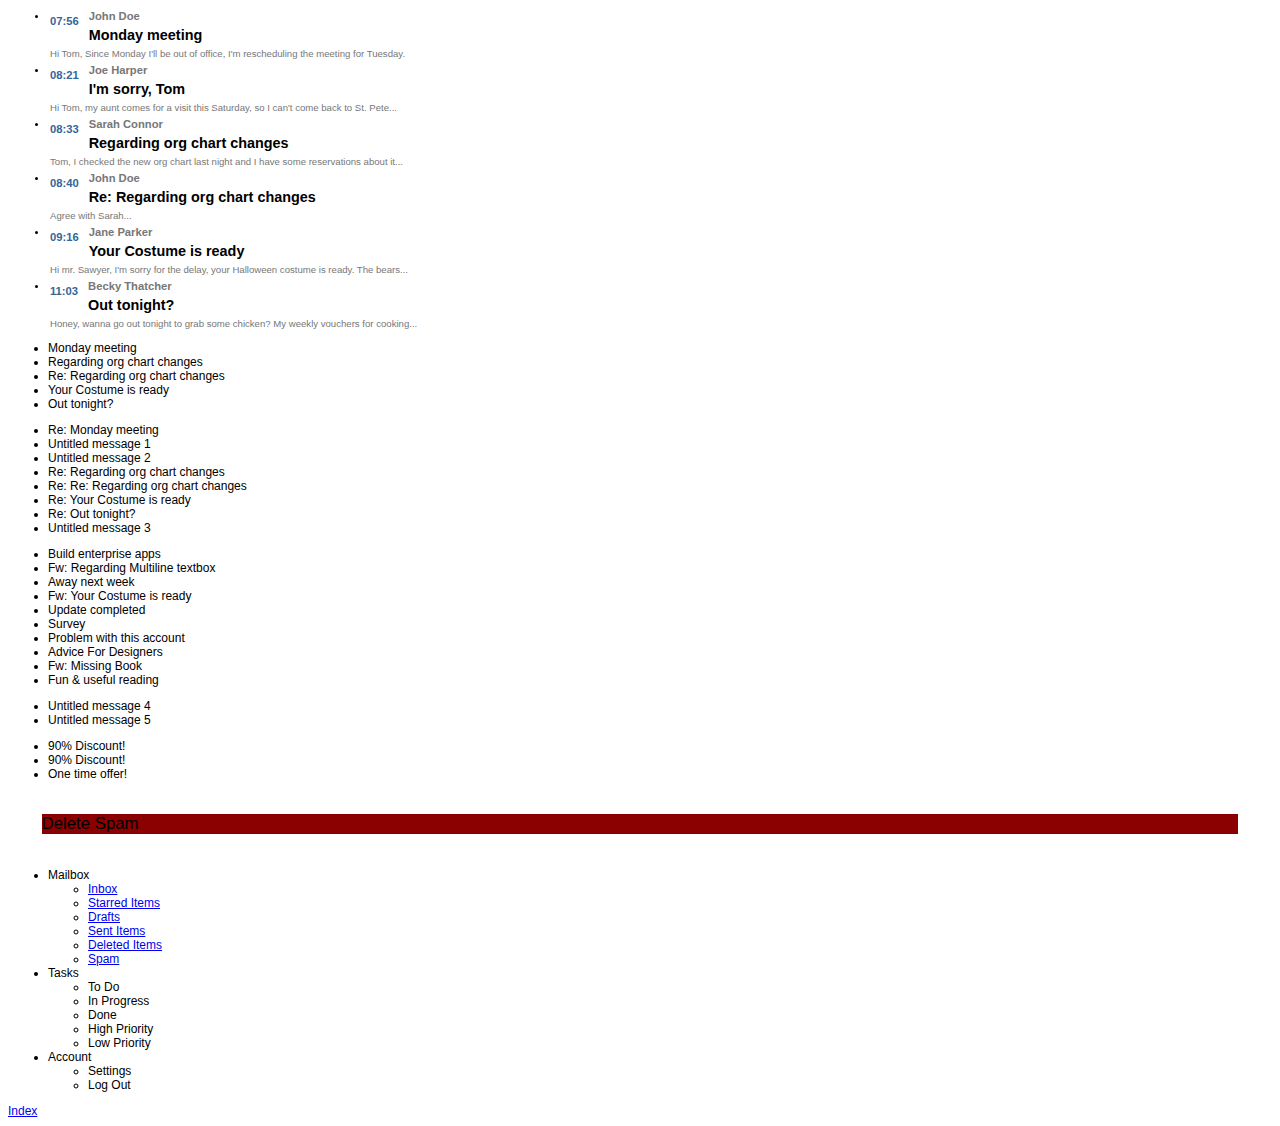
==== index.html @ 03a3d465 "Create index.html" ====
<!DOCTYPE html>
<html>
<head>
    <base href="http://demos.telerik.com/kendo-ui/drawer/index">
    <style>html { font-size: 12px; font-family: Arial, Helvetica, sans-serif; }</style>
    <title></title>
    <link href="http://cdn.kendostatic.com/2014.1.528/styles/kendo.common.min.css" rel="stylesheet" />
    <link href="http://cdn.kendostatic.com/2014.1.528/styles/kendo.default.min.css" rel="stylesheet" />
    <link href="http://cdn.kendostatic.com/2014.1.528/styles/kendo.dataviz.min.css" rel="stylesheet" />
    <link href="http://cdn.kendostatic.com/2014.1.528/styles/kendo.dataviz.default.min.css" rel="stylesheet" />
    <link href="http://cdn.kendostatic.com/2014.1.528/styles/kendo.mobile.all.min.css" rel="stylesheet" />
    <script src="http://cdn.kendostatic.com/2014.1.528/js/jquery.min.js"></script>
    <script src="http://cdn.kendostatic.com/2014.1.528/js/kendo.all.min.js"></script>
</head>
<body>
    <div data-role="view" id="drawer-home" data-layout="drawer-layout" data-title="Inbox">
    <ul data-role="listview" class="inboxList">
        <li>
            <h3 class="time">07:56</h3><h3>John Doe</h3>
            <h2>Monday meeting</h2>
            <p>Hi Tom, Since Monday I'll be out of office, I'm rescheduling the meeting for Tuesday.</p>
        </li>
        <li>
            <h3 class="time">08:21</h3><h3>Joe Harper</h3>
            <h2>I'm sorry, Tom</h2>
            <p>Hi Tom, my aunt comes for a visit this Saturday, so I can't come back to St. Pete...</p>
        </li>
        <li>
            <h3 class="time">08:33</h3><h3>Sarah Connor</h3>
            <h2>Regarding org chart changes</h2>
            <p>Tom, I checked the new org chart last night and I have some reservations about it...</p>
        </li>
        <li>
            <h3 class="time">08:40</h3><h3>John Doe</h3>
            <h2>Re: Regarding org chart changes</h2>
            <p>Agree with Sarah...</p>
        </li>
        <li>
            <h3 class="time">09:16</h3><h3>Jane Parker</h3>
            <h2>Your Costume is ready</h2>
            <p>Hi mr. Sawyer, I'm sorry for the delay, your Halloween costume is ready. The bears...</p>
        </li>
        <li>
            <h3 class="time">11:03</h3><h3>Becky Thatcher</h3>
            <h2>Out tonight?</h2>
            <p>Honey, wanna go out tonight to grab some chicken? My weekly vouchers for cooking...</p>
        </li>
    </ul>
</div>

<div data-role="view" id="drawer-starred" data-layout="drawer-layout" data-title="Starred Items">
    <ul data-role="listview">
        <li data-icon="star">Monday meeting</li>
        <li data-icon="star">Regarding org chart changes</li>
        <li data-icon="star">Re: Regarding org chart changes</li>
        <li data-icon="star">Your Costume is ready</li>
        <li data-icon="star">Out tonight?</li>
    </ul>
</div>

<div data-role="view" id="drawer-drafts" data-layout="drawer-layout" data-title="Drafts">
    <ul data-role="listview">
        <li data-icon="compose">Re: Monday meeting</li>
        <li data-icon="compose">Untitled message 1</li>
        <li data-icon="compose">Untitled message 2</li>
        <li data-icon="compose">Re: Regarding org chart changes</li>
        <li data-icon="compose">Re: Re: Regarding org chart changes</li>
        <li data-icon="compose">Re: Your Costume is ready</li>
        <li data-icon="compose">Re: Out tonight?</li>
        <li data-icon="compose">Untitled message 3</li>
    </ul>
</div>

<div data-role="view" id="drawer-sent" data-layout="drawer-layout" data-title="Sent Items">
    <ul data-role="listview">
        <li>Build enterprise apps</li>
        <li>Fw: Regarding Multiline textbox</li>
        <li>Away next week</li>
        <li>Fw: Your Costume is ready</li>
        <li>Update completed</li>
        <li>Survey</li>
        <li>Problem with this account</li>
        <li>Advice For Designers</li>
        <li>Fw: Missing Book</li>
        <li>Fun & useful reading</li>
    </ul>
</div>

<div data-role="view" id="drawer-deleted" data-layout="drawer-layout" data-title="Deleted Items">
    <ul data-role="listview">
        <li data-icon="trash">Untitled message 4</li>
        <li data-icon="trash">Untitled message 5</li>
    </ul>
</div>

<div data-role="view" id="drawer-spam" data-layout="drawer-layout" data-title="Spam">
    <ul data-role="listview">
        <li>90% Discount!</li>
        <li>90% Discount!</li>
        <li>One time offer!</li>
    </ul>
    <a data-role="button" style="background-color: darkred; display: block; margin: 2em; font-size: 1.4em;">Delete Spam</a>
</div>

<div data-role="drawer" id="my-drawer" style="width: 270px" data-views="['drawer-home', 'drawer-starred', 'drawer-deleted', 'drawer-spam', 'drawer-drafts', 'drawer-sent', '/kendo-ui/mobile/m/drawer/index.html']">
    <ul data-role="listview" data-type="group">
        <li>Mailbox
            <ul>
                <li data-icon="inbox"><a href="#drawer-home" data-transition="none">Inbox</a></li>
                <li data-icon="star"><a href="#drawer-starred" data-transition="none">Starred Items</a></li>
                <li data-icon="compose"><a href="#drawer-drafts" data-transition="none">Drafts</a></li>
                <li data-icon="sent"><a href="#drawer-sent" data-transition="none">Sent Items</a></li>
                <li data-icon="trash"><a href="#drawer-deleted" data-transition="none">Deleted Items</a></li>
                <li data-icon="spam"><a href="#drawer-spam" data-transition="none">Spam</a></li>
            </ul>
        </li>
        <li>Tasks
            <ul>
                <li>To Do</li>
                <li>In Progress</li>
                <li>Done</li>
                <li>High Priority</li>
                <li>Low Priority</li>
            </ul>
        </li>
        <li>Account
            <ul>
                <li data-icon="settings">Settings</li>
                <li data-icon="off">Log Out</li>
            </ul>
        </li>
    </ul>
</div>

<div data-role="layout" data-id="drawer-layout">
    <header data-role="header">
        <div data-role="navbar">
            <a data-role="button" data-rel="drawer" href="#my-drawer" data-icon="drawer-button" data-align="left"></a>
            <span data-role="view-title"></span>
            <a data-align="right" data-role="button" class="nav-button" href="#/">Index</a>
        </div>
    </header>
</div>

<script>
    // reset global drawer instance, for demo purposes
    kendo.mobile.ui.Drawer.current = null;
</script>

<style>
    .km-ios #my-drawer .km-content, .km-android #my-drawer .km-content, .km-blackberry #my-drawer .km-content,
    .km-ios #my-drawer .km-list > li, .km-android #my-drawer .km-list > li, .km-blackberry #my-drawer .km-list > li,
    .km-ios #my-drawer .km-listview-link > .km-icon, .km-android #my-drawer .km-listview-link > .km-icon, .km-blackberry #my-drawer .km-listview-link > .km-icon,
    .km-ios #my-drawer .km-list li > .km-icon, .km-android #my-drawer .km-list li > .km-icon, .km-blackberry #my-drawer .km-list li > .km-icon
    {
        background-color: #4e4e4e;
        color: #fff;
    }

    .km-ios #my-drawer .km-group-title,
    .km-blackberry #my-drawer .km-group-title
    {
        background-color: #6e6e6e;
        color: #fff;
    }

    .km-drawer-button:before, .km-drawer-button:after  { content: "\E077"; }
    .km-inbox:before, .km-inbox:after { content: "\E0B0"; }
    .km-sent:before, .km-sent:after { content: "\E0C6"; }
    .km-trash:before, .km-trash:after { content: "\E0C3"; }
    .km-spam:before, .km-spam:after { content: "\E0C5"; }
    .km-star:before, .km-star:after { content: "\E0D7"; }
    .km-settings:before, .km-settings:after { content: "\E0DA"; }
    .km-off:before, .km-off:after { content: "\E0B9"; }

    .inboxList
    {
        font-size: .8em;
    }

    .inboxList p,
    .inboxList h2,
    .inboxList h3
    {
        margin: 5px 2px;
    }

    .inboxList p,
    .inboxList h3
    {
        color: #777;
    }

    .inboxList h3.time
    {
        color: #369;
        float: left;
        margin-right: 10px;
    }
</style>


<script>
    var app = new kendo.mobile.Application(document.body);
</script>
</body>
</html>
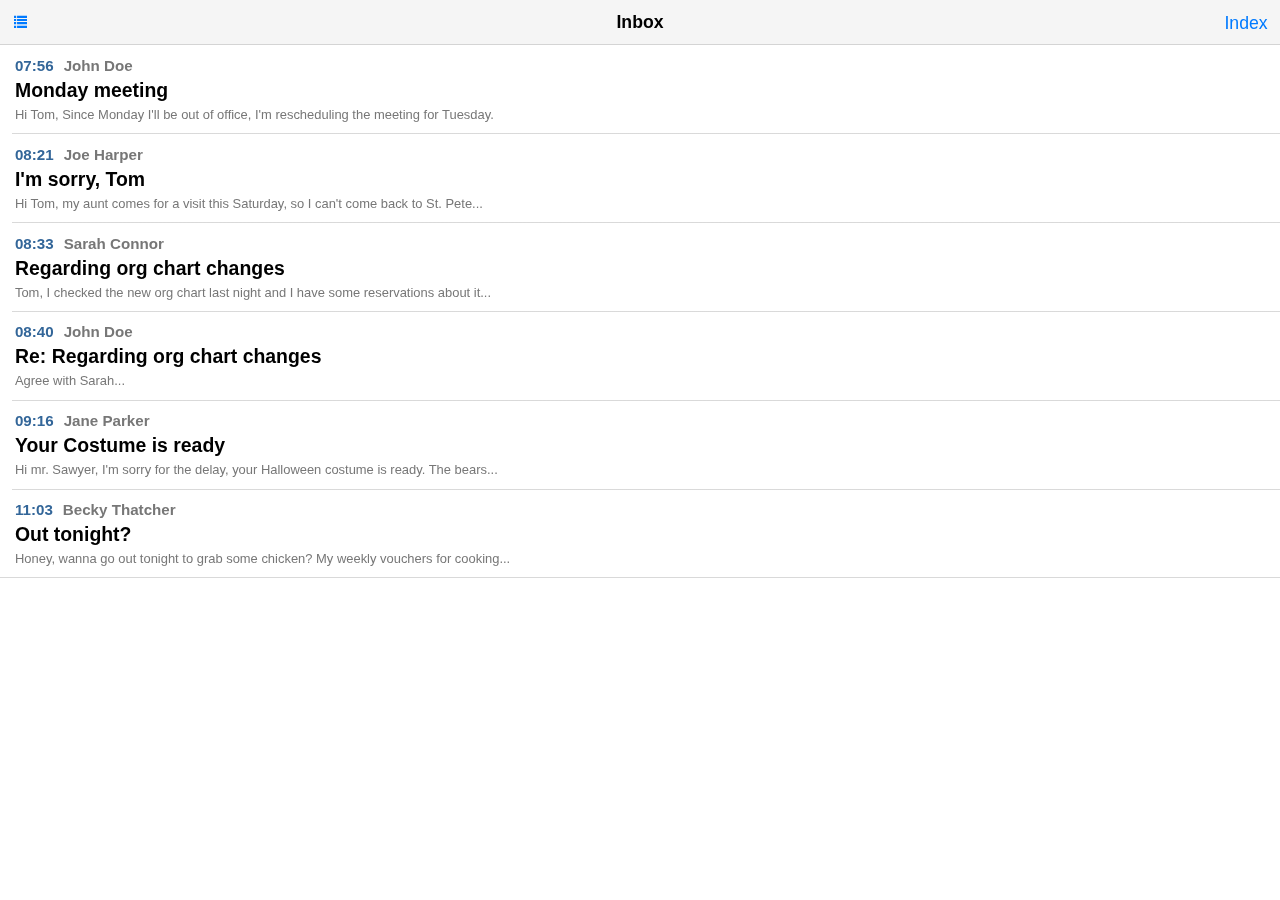
==== commit 058aea1d: "ggg" ====
--- a/index.html
+++ b/index.html
@@ -1,16 +1,17 @@
 <!DOCTYPE html>
 <html>
 <head>
-    <base href="http://demos.telerik.com/kendo-ui/drawer/index">
+    
     <style>html { font-size: 12px; font-family: Arial, Helvetica, sans-serif; }</style>
-    <title></title>
-    <link href="http://cdn.kendostatic.com/2014.1.528/styles/kendo.common.min.css" rel="stylesheet" />
-    <link href="http://cdn.kendostatic.com/2014.1.528/styles/kendo.default.min.css" rel="stylesheet" />
-    <link href="http://cdn.kendostatic.com/2014.1.528/styles/kendo.dataviz.min.css" rel="stylesheet" />
-    <link href="http://cdn.kendostatic.com/2014.1.528/styles/kendo.dataviz.default.min.css" rel="stylesheet" />
-    <link href="http://cdn.kendostatic.com/2014.1.528/styles/kendo.mobile.all.min.css" rel="stylesheet" />
-    <script src="http://cdn.kendostatic.com/2014.1.528/js/jquery.min.js"></script>
-    <script src="http://cdn.kendostatic.com/2014.1.528/js/kendo.all.min.js"></script>
+    <title>Kendo</title>
+    <link href="css/kendo.common.min.css" rel="stylesheet" />
+    <link href="css/kendo.default.min.css" rel="stylesheet" />
+    <link href="css/kendo.dataviz.min.css" rel="stylesheet" />
+    <link href="css/kendo.dataviz.default.min.css" rel="stylesheet" />
+    <link href="css/kendo.mobile.all.min.css" rel="stylesheet" />
+	<script src="js/jquery.js"></script>
+	<script src="js/kendo.all.min.js"></script>
+    
 </head>
 <body>
     <div data-role="view" id="drawer-home" data-layout="drawer-layout" data-title="Inbox">
@@ -200,6 +201,7 @@
 </style>
 
 
+
 <script>
     var app = new kendo.mobile.Application(document.body);
 </script>
--- a/css/kendo.common.min.css
+++ b/css/kendo.common.min.css
@@ -0,0 +1,9 @@
+/*
+* Kendo UI v2014.1.528 (http://www.telerik.com/kendo-ui)
+* Copyright 2014 Telerik AD. All rights reserved.
+*
+* Kendo UI commercial licenses may be obtained at
+* http://www.telerik.com/purchase/license-agreement/kendo-ui-complete
+* If you do not own a commercial license, this file shall be governed by the trial license terms.
+*/
+.fake{color:red}.k-reset{margin:0;padding:0;border:0;outline:0;text-decoration:none;font-size:100%;list-style:none}.k-floatwrap:after,.k-slider-items:after,.k-grid-toolbar:after{content:"";display:block;clear:both;visibility:hidden;height:0;overflow:hidden}.k-floatwrap,.k-slider-items,.k-grid-toolbar{display:inline-block}.k-floatwrap,.k-slider-items,.k-grid-toolbar{display:block}.k-block,.k-button,.k-header,.k-grid-header,.k-toolbar,.k-grouping-header,.k-tooltip,.k-pager-wrap,.k-tabstrip-items .k-item,.k-link.k-state-hover,.k-textbox,.k-textbox:hover,.k-autocomplete,.k-dropdown-wrap,.k-picker-wrap,.k-numeric-wrap,.k-autocomplete.k-state-hover,.k-dropdown-wrap.k-state-hover,.k-picker-wrap.k-state-hover,.k-numeric-wrap.k-state-hover,.k-draghandle{background-repeat:repeat;background-position:0 center}.k-link:hover{text-decoration:none}.k-state-highlight>.k-link{color:inherit}.k-textbox>input,.k-input[type="text"],.k-input[type="number"],.k-textbox,.k-picker-wrap .k-input,.k-button{font-size:100%;font-family:inherit;border-style:solid;border-width:1px;-webkit-appearance:none}.k-widget,.k-block,.k-inline-block,.k-draghandle{border-style:solid;border-width:1px;-webkit-appearance:none}.k-block,.k-widget{line-height:normal;outline:0}.k-block{padding:2px}.k-button{display:inline-block;margin:0;padding:2px 7px 2px;font-family:inherit;line-height:1.66em;text-align:center;cursor:pointer;text-decoration:none}.k-button[disabled],.k-button.k-state-disabled,.k-state-disabled .k-button,.k-state-disabled .k-button:hover,.k-button.k-state-disabled:hover,.k-state-disabled .k-button:active,.k-button.k-state-disabled:active{cursor:default}.k-ie7 .k-button{line-height:normal}a.k-button{-khtml-user-select:none;-webkit-user-select:none;-moz-user-select:-moz-none;-ms-user-select:none;user-select:none;text-decoration:none}.k-ff input.k-button{padding-bottom:.37em;padding-top:.37em}.k-ie7 .k-button{overflow:visible;margin-right:4px}.k-ie7 a.k-button{line-height:1.6;padding-left:7px;padding-right:7px}.k-ie7 .k-slider a.k-button{height:22px;line-height:22px;padding:0}.k-ie7 .k-button-expand{margin-left:0;margin-right:0}button.k-button::-moz-focus-inner,input.k-button::-moz-focus-inner{padding:0;border:0}a.k-button-expand{display:block}button.k-button-expand,input[type="submit"].k-button-expand,input[type="button"].k-button-expand,input[type="reset"].k-button-expand{width:100%}body .k-button-icon{padding-left:4px;padding-right:4px}.k-ie7 a.k-button-icon{padding-left:5px;padding-right:5px}.k-button-icontext{padding-right:8px;overflow:visible}.k-button-icontext .k-icon,.k-button-icontext .k-image{margin-right:.2rem;margin-left:-0.2rem}.k-ie8 .k-button-icontext .k-icon,.k-ie8 .k-button-icontext .k-image{margin-right:3px;margin-left:-3px}.k-button.k-button-icontext .k-icon,.k-button.k-button-icontext .k-image{vertical-align:text-top}html body .k-button-bare{background:none!important;color:inherit;border-width:0}html body .k-button-bare.k-upload-button:hover{color:inherit}.k-link{cursor:pointer;outline:0;text-decoration:none}.k-grid-header span.k-link{cursor:default}.k-state-disabled,.k-state-disabled .k-link,.k-state-disabled .k-icon,.k-state-disabled .k-button,.k-state-disabled .k-draghandle,.k-state-disabled .k-upload-button input{cursor:default!important;outline:0}@media print{.k-state-disabled,.k-state-disabled .k-input{opacity:1!important}}.k-state-error{border-style:ridge}.k-state-empty{font-style:italic}.k-icon,.k-sprite,.k-button-group .k-tool-icon{display:inline-block;width:16px;height:16px;overflow:hidden;background-repeat:no-repeat;font-size:0;line-height:0;text-align:center;-ms-high-contrast-adjust:none}.k-ie8 .k-icon,.k-ie8 .k-sprite,.k-ie8 .k-button-group .k-tool-icon{vertical-align:middle}:root *>.k-icon,:root *>.k-sprite,:root *>.k-button-group .k-tool-icon{vertical-align:middle}.k-icon,.k-sprite{background-color:transparent}.k-ie7 .k-icon,.k-ie7 .k-sprite{text-indent:0}.k-numerictextbox .k-select .k-link span.k-i-arrow-n{background-position:0 -3px}.k-numerictextbox .k-select .k-link span.k-i-arrow-s{background-position:0 -35px}.k-state-selected .k-i-arrow-n{background-position:-16px 0}.k-link:not(.k-state-disabled):hover>.k-state-selected .k-i-arrow-n,.k-state-hover>.k-state-selected .k-i-arrow-n,.k-state-hover>*>.k-state-selected .k-i-arrow-n,.k-button:hover .k-state-selected .k-i-arrow-n,.k-textbox:hover .k-state-selected .k-i-arrow-n,.k-button:active .k-state-selected .k-i-arrow-n{background-position:-32px 0}.k-numerictextbox .k-link.k-state-selected span.k-i-arrow-n,.k-numerictextbox .k-state-hover .k-link span.k-i-arrow-n{background-position:-16px -3px}.k-state-selected .k-i-arrow-s{background-position:-16px -32px}.k-link:not(.k-state-disabled):hover>.k-state-selected .k-i-arrow-s,.k-state-hover>.k-state-selected .k-i-arrow-s,.k-state-hover>*>.k-state-selected .k-i-arrow-s,.k-button:hover .k-state-selected .k-i-arrow-s,.k-textbox:hover .k-state-selected .k-i-arrow-s,.k-button:active .k-state-selected .k-i-arrow-s{background-position:-32px -32px}.k-numerictextbox .k-link.k-state-selected span.k-i-arrow-s,.k-numerictextbox .k-state-hover .k-link span.k-i-arrow-s{background-position:-16px -35px}.k-grid-header .k-link:hover span.k-i-arrow-n{background-position:0 0}.k-grid-header .k-link:hover span.k-i-arrow-s{background-position:0 -32px}.k-group-indicator .k-link:hover span.k-si-arrow-n{background-position:0 -129px}.k-group-indicator .k-link:hover span.k-si-arrow-s{background-position:0 -159px}.k-group-indicator .k-button:hover span.k-group-delete{background-position:-32px -16px}.k-scheduler .k-scheduler-toolbar .k-nav-current .k-link .k-i-calendar{background-position:-32px -176px}.k-i-arrow-n{background-position:0 0}.k-link:not(.k-state-disabled):hover>.k-i-arrow-n,.k-state-hover>.k-i-arrow-n,.k-state-hover>*>.k-i-arrow-n,.k-button:hover .k-i-arrow-n,.k-textbox:hover .k-i-arrow-n,.k-button:active .k-i-arrow-n{background-position:-16px 0}.k-i-arrow-e{background-position:0 -16px}.k-link:not(.k-state-disabled):hover>.k-i-arrow-e,.k-state-hover>.k-i-arrow-e,.k-state-hover>*>.k-i-arrow-e,.k-button:hover .k-i-arrow-e,.k-textbox:hover .k-i-arrow-e,.k-button:active .k-i-arrow-e{background-position:-16px -16px}.k-rtl .k-i-arrow-w{background-position:0 -16px}.k-rtl .k-link:not(.k-state-disabled):hover>.k-i-arrow-w,.k-rtl .k-state-hover>.k-i-arrow-w,.k-rtl .k-state-hover>*>.k-i-arrow-w,.k-rtl .k-button:hover .k-i-arrow-w,.k-rtl .k-textbox:hover .k-i-arrow-w,.k-rtl .k-button:active .k-i-arrow-w{background-position:-16px -16px}.k-i-arrow-s{background-position:0 -32px}.k-link:not(.k-state-disabled):hover>.k-i-arrow-s,.k-state-hover>.k-i-arrow-s,.k-state-hover>*>.k-i-arrow-s,.k-button:hover .k-i-arrow-s,.k-textbox:hover .k-i-arrow-s,.k-button:active .k-i-arrow-s{background-position:-16px -32px}.k-i-arrow-w{background-position:0 -48px}.k-link:not(.k-state-disabled):hover>.k-i-arrow-w,.k-state-hover>.k-i-arrow-w,.k-state-hover>*>.k-i-arrow-w,.k-button:hover .k-i-arrow-w,.k-textbox:hover .k-i-arrow-w,.k-button:active .k-i-arrow-w{background-position:-16px -48px}.k-rtl .k-i-arrow-e{background-position:0 -48px}.k-rtl .k-link:not(.k-state-disabled):hover>.k-i-arrow-e,.k-rtl .k-state-hover>.k-i-arrow-e,.k-rtl .k-state-hover>*>.k-i-arrow-e,.k-rtl .k-button:hover .k-i-arrow-e,.k-rtl .k-textbox:hover .k-i-arrow-e,.k-rtl .k-button:active .k-i-arrow-e{background-position:-16px -48px}.k-i-seek-n{background-position:0 -64px}.k-link:not(.k-state-disabled):hover>.k-i-seek-n,.k-state-hover>.k-i-seek-n,.k-state-hover>*>.k-i-seek-n,.k-button:hover .k-i-seek-n,.k-textbox:hover .k-i-seek-n,.k-button:active .k-i-seek-n{background-position:-16px -64px}.k-i-seek-e{background-position:0 -80px}.k-link:not(.k-state-disabled):hover>.k-i-seek-e,.k-state-hover>.k-i-seek-e,.k-state-hover>*>.k-i-seek-e,.k-button:hover .k-i-seek-e,.k-textbox:hover .k-i-seek-e,.k-button:active .k-i-seek-e{background-position:-16px -80px}.k-rtl .k-i-seek-w{background-position:0 -80px}.k-rtl .k-link:not(.k-state-disabled):hover>.k-i-seek-w,.k-rtl .k-state-hover>.k-i-seek-w,.k-rtl .k-state-hover>*>.k-i-seek-w,.k-rtl .k-button:hover .k-i-seek-w,.k-rtl .k-textbox:hover .k-i-seek-w,.k-rtl .k-button:active .k-i-seek-w{background-position:-16px -80px}.k-i-seek-s{background-position:0 -96px}.k-link:not(.k-state-disabled):hover>.k-i-seek-s,.k-state-hover>.k-i-seek-s,.k-state-hover>*>.k-i-seek-s,.k-button:hover .k-i-seek-s,.k-textbox:hover .k-i-seek-s,.k-button:active .k-i-seek-s{background-position:-16px -96px}.k-i-seek-w{background-position:0 -112px}.k-link:not(.k-state-disabled):hover>.k-i-seek-w,.k-state-hover>.k-i-seek-w,.k-state-hover>*>.k-i-seek-w,.k-button:hover .k-i-seek-w,.k-textbox:hover .k-i-seek-w,.k-button:active .k-i-seek-w{background-position:-16px -112px}.k-rtl .k-i-seek-e{background-position:0 -112px}.k-rtl .k-link:not(.k-state-disabled):hover>.k-i-seek-e,.k-rtl .k-state-hover>.k-i-seek-e,.k-rtl .k-state-hover>*>.k-i-seek-e,.k-rtl .k-button:hover .k-i-seek-e,.k-rtl .k-textbox:hover .k-i-seek-e,.k-rtl .k-button:active .k-i-seek-e{background-position:-16px -112px}.k-si-arrow-n{background-position:0 -129px}.k-link:not(.k-state-disabled):hover>.k-si-arrow-n,.k-state-hover>.k-si-arrow-n,.k-state-hover>*>.k-si-arrow-n,.k-button:hover .k-si-arrow-n,.k-textbox:hover .k-si-arrow-n,.k-button:active .k-si-arrow-n{background-position:-16px -129px}.k-si-arrow-e{background-position:0 -144px}.k-link:not(.k-state-disabled):hover>.k-si-arrow-e,.k-state-hover>.k-si-arrow-e,.k-state-hover>*>.k-si-arrow-e,.k-button:hover .k-si-arrow-e,.k-textbox:hover .k-si-arrow-e,.k-button:active .k-si-arrow-e{background-position:-16px -144px}.k-si-arrow-s{background-position:0 -159px}.k-link:not(.k-state-disabled):hover>.k-si-arrow-s,.k-state-hover>.k-si-arrow-s,.k-state-hover>*>.k-si-arrow-s,.k-button:hover .k-si-arrow-s,.k-textbox:hover .k-si-arrow-s,.k-button:active .k-si-arrow-s{background-position:-16px -159px}.k-si-arrow-w{background-position:0 -176px}.k-link:not(.k-state-disabled):hover>.k-si-arrow-w,.k-state-hover>.k-si-arrow-w,.k-state-hover>*>.k-si-arrow-w,.k-button:hover .k-si-arrow-w,.k-textbox:hover .k-si-arrow-w,.k-button:active .k-si-arrow-w{background-position:-16px -176px}.k-i-arrowhead-n{background-position:0 -256px}.k-link:not(.k-state-disabled):hover>.k-i-arrowhead-n,.k-state-hover>.k-i-arrowhead-n,.k-state-hover>*>.k-i-arrowhead-n,.k-button:hover .k-i-arrowhead-n,.k-textbox:hover .k-i-arrowhead-n,.k-button:active .k-i-arrowhead-n{background-position:-16px -256px}.k-i-arrowhead-e{background-position:0 -272px}.k-link:not(.k-state-disabled):hover>.k-i-arrowhead-e,.k-state-hover>.k-i-arrowhead-e,.k-state-hover>*>.k-i-arrowhead-e,.k-button:hover .k-i-arrowhead-e,.k-textbox:hover .k-i-arrowhead-e,.k-button:active .k-i-arrowhead-e{background-position:-16px -272px}.k-i-arrowhead-s{background-position:0 -288px}.k-link:not(.k-state-disabled):hover>.k-i-arrowhead-s,.k-state-hover>.k-i-arrowhead-s,.k-state-hover>*>.k-i-arrowhead-s,.k-button:hover .k-i-arrowhead-s,.k-textbox:hover .k-i-arrowhead-s,.k-button:active .k-i-arrowhead-s{background-position:-16px -288px}.k-i-arrowhead-w{background-position:0 -304px}.k-link:not(.k-state-disabled):hover>.k-i-arrowhead-w,.k-state-hover>.k-i-arrowhead-w,.k-state-hover>*>.k-i-arrowhead-w,.k-button:hover .k-i-arrowhead-w,.k-textbox:hover .k-i-arrowhead-w,.k-button:active .k-i-arrowhead-w{background-position:-16px -304px}.k-i-expand,.k-plus,.k-plus-disabled{background-position:0 -192px}.k-link:not(.k-state-disabled):hover>.k-i-expand,.k-link:not(.k-state-disabled):hover>.k-plus,.k-link:not(.k-state-disabled):hover>.k-plus-disabled,.k-state-hover>.k-i-expand,.k-state-hover>.k-plus,.k-state-hover>.k-plus-disabled,.k-state-hover>*>.k-i-expand,.k-state-hover>*>.k-plus,.k-state-hover>*>.k-plus-disabled,.k-button:hover .k-i-expand,.k-button:hover .k-plus,.k-button:hover .k-plus-disabled,.k-textbox:hover .k-i-expand,.k-textbox:hover .k-plus,.k-textbox:hover .k-plus-disabled,.k-button:active .k-i-expand,.k-button:active .k-plus,.k-button:active .k-plus-disabled{background-position:-16px -192px}.k-i-expand-w,.k-rtl .k-i-expand,.k-rtl .k-plus,.k-rtl .k-plus-disabled{background-position:0 -208px}.k-link:not(.k-state-disabled):hover>.k-i-expand-w,.k-link:not(.k-state-disabled):hover>.k-rtl .k-i-expand,.k-link:not(.k-state-disabled):hover>.k-rtl .k-plus,.k-link:not(.k-state-disabled):hover>.k-rtl .k-plus-disabled,.k-state-hover>.k-i-expand-w,.k-state-hover>.k-rtl .k-i-expand,.k-state-hover>.k-rtl .k-plus,.k-state-hover>.k-rtl .k-plus-disabled,.k-state-hover>*>.k-i-expand-w,.k-state-hover>*>.k-rtl .k-i-expand,.k-state-hover>*>.k-rtl .k-plus,.k-state-hover>*>.k-rtl .k-plus-disabled,.k-button:hover .k-i-expand-w,.k-button:hover .k-rtl .k-i-expand,.k-button:hover .k-rtl .k-plus,.k-button:hover .k-rtl .k-plus-disabled,.k-textbox:hover .k-i-expand-w,.k-textbox:hover .k-rtl .k-i-expand,.k-textbox:hover .k-rtl .k-plus,.k-textbox:hover .k-rtl .k-plus-disabled,.k-button:active .k-i-expand-w,.k-button:active .k-rtl .k-i-expand,.k-button:active .k-rtl .k-plus,.k-button:active .k-rtl .k-plus-disabled{background-position:-16px -208px}.k-i-collapse,.k-minus,.k-minus-disabled{background-position:0 -224px}.k-link:not(.k-state-disabled):hover>.k-i-collapse,.k-link:not(.k-state-disabled):hover>.k-minus,.k-link:not(.k-state-disabled):hover>.k-minus-disabled,.k-state-hover>.k-i-collapse,.k-state-hover>.k-minus,.k-state-hover>.k-minus-disabled,.k-state-hover>*>.k-i-collapse,.k-state-hover>*>.k-minus,.k-state-hover>*>.k-minus-disabled,.k-button:hover .k-i-collapse,.k-button:hover .k-minus,.k-button:hover .k-minus-disabled,.k-textbox:hover .k-i-collapse,.k-textbox:hover .k-minus,.k-textbox:hover .k-minus-disabled,.k-button:active .k-i-collapse,.k-button:active .k-minus,.k-button:active .k-minus-disabled{background-position:-16px -224px}.k-i-collapse-w,.k-rtl .k-i-collapse,.k-rtl .k-minus,.k-rtl .k-minus-disabled{background-position:0 -240px}.k-link:not(.k-state-disabled):hover>.k-i-collapse-w,.k-link:not(.k-state-disabled):hover>.k-rtl .k-i-collapse,.k-link:not(.k-state-disabled):hover>.k-rtl .k-minus,.k-link:not(.k-state-disabled):hover>.k-rtl .k-minus-disabled,.k-state-hover>.k-i-collapse-w,.k-state-hover>.k-rtl .k-i-collapse,.k-state-hover>.k-rtl .k-minus,.k-state-hover>.k-rtl .k-minus-disabled,.k-state-hover>*>.k-i-collapse-w,.k-state-hover>*>.k-rtl .k-i-collapse,.k-state-hover>*>.k-rtl .k-minus,.k-state-hover>*>.k-rtl .k-minus-disabled,.k-button:hover .k-i-collapse-w,.k-button:hover .k-rtl .k-i-collapse,.k-button:hover .k-rtl .k-minus,.k-button:hover .k-rtl .k-minus-disabled,.k-textbox:hover .k-i-collapse-w,.k-textbox:hover .k-rtl .k-i-collapse,.k-textbox:hover .k-rtl .k-minus,.k-textbox:hover .k-rtl .k-minus-disabled,.k-button:active .k-i-collapse-w,.k-button:active .k-rtl .k-i-collapse,.k-button:active .k-rtl .k-minus,.k-button:active .k-rtl .k-minus-disabled{background-position:-16px -240px}.k-i-pencil,.k-edit{background-position:-32px 0}.k-link:not(.k-state-disabled):hover>.k-i-pencil,.k-link:not(.k-state-disabled):hover>.k-edit,.k-state-hover>.k-i-pencil,.k-state-hover>.k-edit,.k-state-hover>*>.k-i-pencil,.k-state-hover>*>.k-edit,.k-button:hover .k-i-pencil,.k-button:hover .k-edit,.k-textbox:hover .k-i-pencil,.k-textbox:hover .k-edit,.k-button:active .k-i-pencil,.k-button:active .k-edit{background-position:-48px 0}.k-i-close,.k-delete,.k-group-delete{background-position:-32px -16px}.k-link:not(.k-state-disabled):hover>.k-i-close,.k-link:not(.k-state-disabled):hover>.k-delete,.k-link:not(.k-state-disabled):hover>.k-group-delete,.k-state-hover>.k-i-close,.k-state-hover>.k-delete,.k-state-hover>.k-group-delete,.k-state-hover>*>.k-i-close,.k-state-hover>*>.k-delete,.k-state-hover>*>.k-group-delete,.k-button:hover .k-i-close,.k-button:hover .k-delete,.k-button:hover .k-group-delete,.k-textbox:hover .k-i-close,.k-textbox:hover .k-delete,.k-textbox:hover .k-group-delete,.k-button:active .k-i-close,.k-button:active .k-delete,.k-button:active .k-group-delete{background-position:-48px -16px}.k-si-close{background-position:-160px -80px}.k-link:not(.k-state-disabled):hover>.k-si-close,.k-state-hover>.k-si-close,.k-state-hover>*>.k-si-close,.k-button:hover .k-si-close,.k-textbox:hover .k-si-close,.k-button:active .k-si-close{background-position:-176px -80px}.k-multiselect .k-delete{background-position:-160px -80px}.k-multiselect .k-state-hover .k-delete{background-position:-176px -80px}.k-i-tick,.k-insert,.k-update{background-position:-32px -32px}.k-link:not(.k-state-disabled):hover>.k-i-tick,.k-link:not(.k-state-disabled):hover>.k-insert,.k-link:not(.k-state-disabled):hover>.k-update,.k-state-hover>.k-i-tick,.k-state-hover>.k-insert,.k-state-hover>.k-update,.k-state-hover>*>.k-i-tick,.k-state-hover>*>.k-insert,.k-state-hover>*>.k-update,.k-button:hover .k-i-tick,.k-button:hover .k-insert,.k-button:hover .k-update,.k-textbox:hover .k-i-tick,.k-textbox:hover .k-insert,.k-textbox:hover .k-update,.k-button:active .k-i-tick,.k-button:active .k-insert,.k-button:active .k-update{background-position:-48px -32px}.k-check:checked,.k-mobile-list .k-edit-field [type=checkbox],.k-mobile-list .k-edit-field [type=radio]{background-position:-32px -32px}.k-link:not(.k-state-disabled):hover>.k-check:checked,.k-link:not(.k-state-disabled):hover>.k-mobile-list .k-edit-field [type=checkbox],.k-link:not(.k-state-disabled):hover>.k-mobile-list .k-edit-field [type=radio],.k-state-hover>.k-check:checked,.k-state-hover>.k-mobile-list .k-edit-field [type=checkbox],.k-state-hover>.k-mobile-list .k-edit-field [type=radio],.k-state-hover>*>.k-check:checked,.k-state-hover>*>.k-mobile-list .k-edit-field [type=checkbox],.k-state-hover>*>.k-mobile-list .k-edit-field [type=radio],.k-button:hover .k-check:checked,.k-button:hover .k-mobile-list .k-edit-field [type=checkbox],.k-button:hover .k-mobile-list .k-edit-field [type=radio],.k-textbox:hover .k-check:checked,.k-textbox:hover .k-mobile-list .k-edit-field [type=checkbox],.k-textbox:hover .k-mobile-list .k-edit-field [type=radio],.k-button:active .k-check:checked,.k-button:active .k-mobile-list .k-edit-field [type=checkbox],.k-button:active .k-mobile-list .k-edit-field [type=radio]{background-position:-48px -32px}.k-i-cancel,.k-cancel,.k-denied{background-position:-32px -48px}.k-link:not(.k-state-disabled):hover>.k-i-cancel,.k-link:not(.k-state-disabled):hover>.k-cancel,.k-link:not(.k-state-disabled):hover>.k-denied,.k-state-hover>.k-i-cancel,.k-state-hover>.k-cancel,.k-state-hover>.k-denied,.k-state-hover>*>.k-i-cancel,.k-state-hover>*>.k-cancel,.k-state-hover>*>.k-denied,.k-button:hover .k-i-cancel,.k-button:hover .k-cancel,.k-button:hover .k-denied,.k-textbox:hover .k-i-cancel,.k-textbox:hover .k-cancel,.k-textbox:hover .k-denied,.k-button:active .k-i-cancel,.k-button:active .k-cancel,.k-button:active .k-denied{background-position:-48px -48px}.k-i-plus,.k-add{background-position:-32px -64px}.k-link:not(.k-state-disabled):hover>.k-i-plus,.k-link:not(.k-state-disabled):hover>.k-add,.k-state-hover>.k-i-plus,.k-state-hover>.k-add,.k-state-hover>*>.k-i-plus,.k-state-hover>*>.k-add,.k-button:hover .k-i-plus,.k-button:hover .k-add,.k-textbox:hover .k-i-plus,.k-textbox:hover .k-add,.k-button:active .k-i-plus,.k-button:active .k-add{background-position:-48px -64px}.k-i-funnel,.k-filter{background-position:-32px -80px}.k-link:not(.k-state-disabled):hover>.k-i-funnel,.k-link:not(.k-state-disabled):hover>.k-filter,.k-state-hover>.k-i-funnel,.k-state-hover>.k-filter,.k-state-hover>*>.k-i-funnel,.k-state-hover>*>.k-filter,.k-button:hover .k-i-funnel,.k-button:hover .k-filter,.k-textbox:hover .k-i-funnel,.k-textbox:hover .k-filter,.k-button:active .k-i-funnel,.k-button:active .k-filter{background-position:-48px -80px}.k-i-funnel-clear,.k-clear-filter{background-position:-32px -96px}.k-link:not(.k-state-disabled):hover>.k-i-funnel-clear,.k-link:not(.k-state-disabled):hover>.k-clear-filter,.k-state-hover>.k-i-funnel-clear,.k-state-hover>.k-clear-filter,.k-state-hover>*>.k-i-funnel-clear,.k-state-hover>*>.k-clear-filter,.k-button:hover .k-i-funnel-clear,.k-button:hover .k-clear-filter,.k-textbox:hover .k-i-funnel-clear,.k-textbox:hover .k-clear-filter,.k-button:active .k-i-funnel-clear,.k-button:active .k-clear-filter{background-position:-48px -96px}.k-i-lock{background-position:-64px 0}.k-link:not(.k-state-disabled):hover>.k-i-lock,.k-state-hover>.k-i-lock,.k-state-hover>*>.k-i-lock,.k-button:hover .k-i-lock,.k-textbox:hover .k-i-lock,.k-button:active .k-i-lock{background-position:-80px 0}.k-i-unlock{background-position:-64px -16px}.k-link:not(.k-state-disabled):hover>.k-i-unlock,.k-state-hover>.k-i-unlock,.k-state-hover>*>.k-i-unlock,.k-button:hover .k-i-unlock,.k-textbox:hover .k-i-unlock,.k-button:active .k-i-unlock{background-position:-80px -16px}.k-i-refresh{background-position:-32px -112px}.k-link:not(.k-state-disabled):hover>.k-i-refresh,.k-state-hover>.k-i-refresh,.k-state-hover>*>.k-i-refresh,.k-button:hover .k-i-refresh,.k-textbox:hover .k-i-refresh,.k-button:active .k-i-refresh{background-position:-48px -112px}.k-i-exception{background-position:-160px -304px}.k-link:not(.k-state-disabled):hover>.k-i-exception,.k-state-hover>.k-i-exception,.k-state-hover>*>.k-i-exception,.k-button:hover .k-i-exception,.k-textbox:hover .k-i-exception,.k-button:active .k-i-exception{background-position:-176px -304px}.k-i-restore{background-position:-32px -128px}.k-link:not(.k-state-disabled):hover>.k-i-restore,.k-state-hover>.k-i-restore,.k-state-hover>*>.k-i-restore,.k-button:hover .k-i-restore,.k-textbox:hover .k-i-restore,.k-button:active .k-i-restore{background-position:-48px -128px}.k-i-maximize{background-position:-32px -144px}.k-link:not(.k-state-disabled):hover>.k-i-maximize,.k-state-hover>.k-i-maximize,.k-state-hover>*>.k-i-maximize,.k-button:hover .k-i-maximize,.k-textbox:hover .k-i-maximize,.k-button:active .k-i-maximize{background-position:-48px -144px}.k-i-minimize{background-position:-64px -288px}.k-link:not(.k-state-disabled):hover>.k-i-minimize,.k-state-hover>.k-i-minimize,.k-state-hover>*>.k-i-minimize,.k-button:hover .k-i-minimize,.k-textbox:hover .k-i-minimize,.k-button:active .k-i-minimize{background-position:-80px -288px}.k-i-pin{background-position:-160px -256px}.k-link:not(.k-state-disabled):hover>.k-i-pin,.k-state-hover>.k-i-pin,.k-state-hover>*>.k-i-pin,.k-button:hover .k-i-pin,.k-textbox:hover .k-i-pin,.k-button:active .k-i-pin{background-position:-176px -256px}.k-i-unpin{background-position:-160px -272px}.k-link:not(.k-state-disabled):hover>.k-i-unpin,.k-state-hover>.k-i-unpin,.k-state-hover>*>.k-i-unpin,.k-button:hover .k-i-unpin,.k-textbox:hover .k-i-unpin,.k-button:active .k-i-unpin{background-position:-176px -272px}.k-resize-se{background-position:-32px -160px}.k-link:not(.k-state-disabled):hover>.k-resize-se,.k-state-hover>.k-resize-se,.k-state-hover>*>.k-resize-se,.k-button:hover .k-resize-se,.k-textbox:hover .k-resize-se,.k-button:active .k-resize-se{background-position:-48px -160px}.k-i-calendar{background-position:-32px -176px}.k-link:not(.k-state-disabled):hover>.k-i-calendar,.k-state-hover>.k-i-calendar,.k-state-hover>*>.k-i-calendar,.k-button:hover .k-i-calendar,.k-textbox:hover .k-i-calendar,.k-button:active .k-i-calendar{background-position:-48px -176px}.k-i-clock{background-position:-32px -192px}.k-link:not(.k-state-disabled):hover>.k-i-clock,.k-state-hover>.k-i-clock,.k-state-hover>*>.k-i-clock,.k-button:hover .k-i-clock,.k-textbox:hover .k-i-clock,.k-button:active .k-i-clock{background-position:-48px -192px}.k-si-plus{background-position:-32px -208px}.k-link:not(.k-state-disabled):hover>.k-si-plus,.k-state-hover>.k-si-plus,.k-state-hover>*>.k-si-plus,.k-button:hover .k-si-plus,.k-textbox:hover .k-si-plus,.k-button:active .k-si-plus{background-position:-48px -208px}.k-si-minus{background-position:-32px -224px}.k-link:not(.k-state-disabled):hover>.k-si-minus,.k-state-hover>.k-si-minus,.k-state-hover>*>.k-si-minus,.k-button:hover .k-si-minus,.k-textbox:hover .k-si-minus,.k-button:active .k-si-minus{background-position:-48px -224px}.k-i-search{background-position:-32px -240px}.k-link:not(.k-state-disabled):hover>.k-i-search,.k-state-hover>.k-i-search,.k-state-hover>*>.k-i-search,.k-button:hover .k-i-search,.k-textbox:hover .k-i-search,.k-button:active .k-i-search{background-position:-48px -240px}.k-i-custom{background-position:-115px -113px}.k-link:not(.k-state-disabled):hover>.k-i-custom,.k-state-hover>.k-i-custom,.k-state-hover>*>.k-i-custom,.k-button:hover .k-i-custom,.k-textbox:hover .k-i-custom,.k-button:active .k-i-custom{background-position:-141px -113px}.k-editor .k-i-custom{background-position:-111px -109px}.k-viewHtml{background-position:-288px -120px}.k-i-insert-n,.k-insert-top{background-position:-160px -32px}.k-link:not(.k-state-disabled):hover>.k-i-insert-n,.k-link:not(.k-state-disabled):hover>.k-insert-top,.k-state-hover>.k-i-insert-n,.k-state-hover>.k-insert-top,.k-state-hover>*>.k-i-insert-n,.k-state-hover>*>.k-insert-top,.k-button:hover .k-i-insert-n,.k-button:hover .k-insert-top,.k-textbox:hover .k-i-insert-n,.k-textbox:hover .k-insert-top,.k-button:active .k-i-insert-n,.k-button:active .k-insert-top{background-position:-176px -32px}.k-i-insert-m,.k-insert-middle{background-position:-160px -48px}.k-link:not(.k-state-disabled):hover>.k-i-insert-m,.k-link:not(.k-state-disabled):hover>.k-insert-middle,.k-state-hover>.k-i-insert-m,.k-state-hover>.k-insert-middle,.k-state-hover>*>.k-i-insert-m,.k-state-hover>*>.k-insert-middle,.k-button:hover .k-i-insert-m,.k-button:hover .k-insert-middle,.k-textbox:hover .k-i-insert-m,.k-textbox:hover .k-insert-middle,.k-button:active .k-i-insert-m,.k-button:active .k-insert-middle{background-position:-176px -48px}.k-i-insert-s,.k-insert-bottom{background-position:-160px -64px}.k-link:not(.k-state-disabled):hover>.k-i-insert-s,.k-link:not(.k-state-disabled):hover>.k-insert-bottom,.k-state-hover>.k-i-insert-s,.k-state-hover>.k-insert-bottom,.k-state-hover>*>.k-i-insert-s,.k-state-hover>*>.k-insert-bottom,.k-button:hover .k-i-insert-s,.k-button:hover .k-insert-bottom,.k-textbox:hover .k-i-insert-s,.k-textbox:hover .k-insert-bottom,.k-button:active .k-i-insert-s,.k-button:active .k-insert-bottom{background-position:-176px -64px}.k-drop-hint{background-position:0 -326px}.k-i-note,.k-warning{background-position:-160px -240px}.k-link:not(.k-state-disabled):hover>.k-i-note,.k-link:not(.k-state-disabled):hover>.k-warning,.k-state-hover>.k-i-note,.k-state-hover>.k-warning,.k-state-hover>*>.k-i-note,.k-state-hover>*>.k-warning,.k-button:hover .k-i-note,.k-button:hover .k-warning,.k-textbox:hover .k-i-note,.k-textbox:hover .k-warning,.k-button:active .k-i-note,.k-button:active .k-warning{background-position:-176px -240px}.k-i-sort-asc{background-position:-112px -240px}.k-link:not(.k-state-disabled):hover>.k-i-sort-asc,.k-state-hover>.k-i-sort-asc,.k-state-hover>*>.k-i-sort-asc,.k-button:hover .k-i-sort-asc,.k-textbox:hover .k-i-sort-asc,.k-button:active .k-i-sort-asc{background-position:-128px -240px}.k-i-sort-desc{background-position:-112px -256px}.k-link:not(.k-state-disabled):hover>.k-i-sort-desc,.k-state-hover>.k-i-sort-desc,.k-state-hover>*>.k-i-sort-desc,.k-button:hover .k-i-sort-desc,.k-textbox:hover .k-i-sort-desc,.k-button:active .k-i-sort-desc{background-position:-128px -256px}.k-i-group{background-position:-112px -272px}.k-link:not(.k-state-disabled):hover>.k-i-group,.k-state-hover>.k-i-group,.k-state-hover>*>.k-i-group,.k-button:hover .k-i-group,.k-textbox:hover .k-i-group,.k-button:active .k-i-group{background-position:-128px -272px}.k-i-ungroup{background-position:-112px -288px}.k-link:not(.k-state-disabled):hover>.k-i-ungroup,.k-state-hover>.k-i-ungroup,.k-state-hover>*>.k-i-ungroup,.k-button:hover .k-i-ungroup,.k-textbox:hover .k-i-ungroup,.k-button:active .k-i-ungroup{background-position:-128px -288px}.k-i-columns{background-position:-112px -304px}.k-link:not(.k-state-disabled):hover>.k-i-columns,.k-state-hover>.k-i-columns,.k-state-hover>*>.k-i-columns,.k-button:hover .k-i-columns,.k-textbox:hover .k-i-columns,.k-button:active .k-i-columns{background-position:-128px -304px}.k-file{background-position:0 0}.k-link:not(.k-state-disabled):hover>.k-file,.k-state-hover>.k-file,.k-state-hover>*>.k-file,.k-button:hover .k-file,.k-textbox:hover .k-file,.k-button:active .k-file{background-position:-16px 0}.k-i-folder-add,.k-addfolder{background-position:-32px -272px}.k-link:not(.k-state-disabled):hover>.k-i-folder-add,.k-link:not(.k-state-disabled):hover>.k-addfolder,.k-state-hover>.k-i-folder-add,.k-state-hover>.k-addfolder,.k-state-hover>*>.k-i-folder-add,.k-state-hover>*>.k-addfolder,.k-button:hover .k-i-folder-add,.k-button:hover .k-addfolder,.k-textbox:hover .k-i-folder-add,.k-textbox:hover .k-addfolder,.k-button:active .k-i-folder-add,.k-button:active .k-addfolder{background-position:-48px -272px}.k-i-folder-up,.k-goup{background-position:-32px -288px}.k-link:not(.k-state-disabled):hover>.k-i-folder-up,.k-link:not(.k-state-disabled):hover>.k-goup,.k-state-hover>.k-i-folder-up,.k-state-hover>.k-goup,.k-state-hover>*>.k-i-folder-up,.k-state-hover>*>.k-goup,.k-button:hover .k-i-folder-up,.k-button:hover .k-goup,.k-textbox:hover .k-i-folder-up,.k-textbox:hover .k-goup,.k-button:active .k-i-folder-up,.k-button:active .k-goup{background-position:-48px -288px}.k-file>.k-icon{background-position:-115px -91px}.k-image{border:0}html .k-success-colored{color:#507f50;border-color:#d0dfd0;background-color:#f0fff0}html .k-info-colored{color:#50607f;border-color:#d0d9df;background-color:#f0f9ff}html .k-error-colored{color:#7f5050;border-color:#dfd0d0;background-color:#fff0f0}.k-inline-block{padding:0 2px}.k-loading,.k-loading-image{background-color:transparent;background-repeat:no-repeat;background-position:center center}.k-loading-mask,.k-loading-image,.k-loading-text{position:absolute}.k-loading-text{text-indent:-4000px;text-align:center}.k-loading-image,.k-loading-color{width:100%;height:100%}.k-loading-image{top:0;left:0;z-index:2}.k-loading-color{filter:alpha(opacity=30);opacity:.3}.k-content-frame{border:0;width:100%;height:100%}.k-pane>.k-splitter-overlay{filter:alpha(opacity=0);opacity:0;position:absolute}.k-drag-clue{position:absolute;z-index:10003;border-style:solid;border-width:1px;font-size:.9em;padding:.2em .4em;white-space:nowrap;cursor:default}.k-drag-status{margin-top:-3px;margin-right:4px;vertical-align:middle}.k-reorder-cue{position:absolute;width:1px;overflow:visible}.k-reorder-cue .k-icon{position:absolute;left:-4px;width:8px;height:4px}.k-reorder-cue .k-i-arrow-s{top:-4px;background-position:-4px -166px}.k-reorder-cue .k-i-arrow-n{bottom:-4px;background-position:-4px -134px}.k-scrollbar{position:absolute;overflow:scroll}.k-scrollbar-vertical{top:0;right:0;width:17px;height:100%;overflow-x:hidden}.k-touch-scrollbar{display:none;position:absolute;z-index:200000;height:8px;width:8px;border:1px solid #8a8a8a;background-color:#858585}@media only screen and (-webkit-min-device-pixel-ratio:2){body .k-touch-scrollbar{height:12px;width:12px;border-radius:7px}}.k-virtual-scrollable-wrap{overflow-x:auto}.k-animation-container,.k-widget,.k-widget *,.k-animation-container *,.k-widget *:before,.k-animation-container *:after,.k-block .k-header,.k-list-container{-webkit-box-sizing:content-box;-moz-box-sizing:content-box;box-sizing:content-box}.k-button,.k-textbox,.k-autocomplete,div.k-window-content,.k-tabstrip>.k-content>.km-scroll-container,.k-block,.k-edit-cell .k-widget,.k-grid-edit-row .k-widget,.k-grid-edit-row .text-box,.km-actionsheet>li,.km-shim{-webkit-box-sizing:border-box;-moz-box-sizing:border-box;box-sizing:border-box}.input-group .form-control{-webkit-box-sizing:border-box;-moz-box-sizing:border-box;box-sizing:border-box}a.k-button:hover{text-decoration:none}.k-widget,.k-widget *{-moz-background-clip:border-box;-webkit-background-clip:border-box;background-clip:border-box}.k-edit-form{margin:0;padding:0}.k-window>div.k-popup-edit-form{padding:1em 0}.k-grid-edit-row .k-edit-form td{border-bottom-width:0}.k-edit-form-container{position:relative;width:400px}.k-edit-label,.k-edit-form-container .editor-label{float:left;clear:both;width:30%;padding:.4em 0 1em;margin-left:2%;text-align:right}.k-edit-field,.k-edit-form-container .editor-field{float:right;clear:right;width:60%;margin-right:2%;padding:0 0 .6em}.k-edit-field>input[type="checkbox"],.k-edit-field>input[type="radio"]{margin-top:.4em}.k-edit-form-container .k-button{margin:0 .16em}.k-edit-field>input[type="checkbox"]:first-child,.k-edit-field>input[type="radio"]:first-child,.k-edit-field>label:first-child>input[type="checkbox"],.k-edit-field>.k-button:first-child{margin-left:0}.k-edit-form-container .k-edit-buttons{clear:both;text-align:right;border-width:1px 0 0;border-style:solid;position:relative;bottom:-1em;padding:.6em}div.k-window{display:inline-block;position:absolute;z-index:10001;border-style:solid;border-width:1px;padding-top:2em}.k-block>.k-header,.k-window-titlebar{position:absolute;width:100%;height:1.1em;border-bottom-style:solid;border-bottom-width:1px;margin-top:-2em;padding:.4em 0;font-size:1.2em;white-space:nowrap;min-height:16px}.k-block>.k-header{position:relative;margin:-2px 0 10px -2px;padding:.3em 2px}.k-window-title{position:absolute;left:.44em;right:.44em;overflow:hidden;cursor:default;text-overflow:ellipsis}.k-window-title .k-image{margin:0 5px 0 0;vertical-align:middle}div.k-window-titleless{padding-top:0}div.k-window-content{position:relative;height:100%;padding:.58em;overflow:auto;outline:0}div.k-window-iframecontent{padding:0;overflow:visible}.k-window-content>.km-scroll-container{height:100%}.k-ie7 .k-window{padding-bottom:1.16em}.k-window-titlebar .k-window-actions{position:absolute;top:0;right:.3em;padding-top:.3em;white-space:nowrap}.k-window-titlebar .k-window-action{display:inline-block;width:16px;height:16px;padding:2px;text-decoration:none;vertical-align:middle;opacity:.7}.k-window-titlebar .k-state-hover{border-style:solid;border-width:1px;padding:1px;opacity:1}.k-window-action .k-icon{margin:0;vertical-align:top}.k-window .k-resize-handle{position:absolute;z-index:1;background-color:#fff;font-size:0;line-height:6px;filter:alpha(opacity=0);opacity:0;zoom:1}.k-resize-n{top:-3px;left:0;width:100%;height:6px;cursor:n-resize}.k-resize-e{top:0;right:-3px;width:6px;height:100%;cursor:e-resize}.k-resize-s{bottom:-3px;left:0;width:100%;height:6px;cursor:s-resize}.k-resize-w{top:0;left:-3px;width:6px;height:100%;cursor:w-resize}.k-resize-se{bottom:-3px;right:-3px;width:16px;height:16px;cursor:se-resize}.k-resize-sw{bottom:-3px;left:-3px;width:6px;height:6px;cursor:sw-resize}.k-resize-ne{top:-3px;right:-3px;width:6px;height:6px;cursor:ne-resize}.k-resize-nw{top:-3px;left:-3px;width:6px;height:6px;cursor:nw-resize}.k-overlay{position:fixed;top:0;left:0;z-index:10001;width:100%;height:100%;background-color:#000;filter:alpha(opacity=50);opacity:.5}.k-window .k-overlay{position:absolute;width:100%;height:100%;background-color:#fff;filter:alpha(opacity=0);opacity:0}.k-tabstrip{margin:0;padding:0;zoom:1}.k-tabstrip .k-tabstrip-items{padding:.3em .3em 0}.k-tabstrip-items .k-item,.k-panelbar .k-tabstrip-items .k-item{list-style-type:none;display:inline-block;position:relative;border-style:solid;border-width:1px 1px 0;margin:0 -1px 0 0;padding:0;vertical-align:top}.k-tabstrip-items .k-tab-on-top,.k-tabstrip-items .k-state-active,.k-panelbar .k-tabstrip-items .k-state-active{margin-bottom:-1px;padding-bottom:1px}.k-tabstrip-items .k-tab-on-top{z-index:1}.k-tabstrip-items .k-link,.k-panelbar .k-tabstrip-items .k-link{display:inline-block;border-bottom-width:0;padding:.5em .92em}.k-tabstrip-items .k-icon,.k-panelbar .k-tabstrip-items .k-icon{margin:-1px 4px 0 -3px;vertical-align:top}.k-tabstrip-items .k-item .k-image,.k-tabstrip-items .k-item .k-sprite,.k-panelbar .k-tabstrip-items .k-item .k-image,.k-panelbar .k-tabstrip-items .k-item .k-sprite{margin:-3px 3px 0 -6px;vertical-align:middle}.k-ie7 .k-tabstrip-items .k-item .k-image,.k-ie7 .k-tabstrip-items .k-item .k-sprite{margin-top:-1px;vertical-align:top}.k-tabstrip-items .k-loading{top:0;left:0;height:0;width:20%;position:absolute;background:transparent;border-top:1px solid transparent;border-color:inherit;-webkit-transition:width 200ms linear;-moz-transition:width 200ms linear;-o-transition:width 200ms linear;transition:width 200ms linear;-webkit-transition:"width 200ms linear";-moz-transition:"width 200ms linear";-ms-transition:"width 200ms linear";-o-transition:"width 200ms linear";transition:"width 200ms linear";animation:k-tab-loader 1s ease-in-out infinite;-moz-animation:k-tab-loader 1s ease-in-out infinite;-webkit-animation:k-tab-loader 1s ease-in-out infinite}.k-tabstrip-items .k-progress{animation:none;-moz-animation:none;-webkit-animation:none}.k-tabstrip-items .k-loading.k-complete{width:100%;animation:none;-moz-animation:none;-webkit-animation:none}.k-tabstrip>.k-content,.k-panelbar .k-tabstrip>.k-content{position:static;border-style:solid;border-width:1px;margin:0 .29em .3em;padding:.3em .92em;zoom:1}.k-tabstrip>.k-content{display:none}.k-tabstrip>.k-content.km-scroll-wrapper{padding:0}.k-tabstrip>.k-content>.km-scroll-container{padding:.3em .92em}@-webkit-keyframes k-tab-loader{0%{left:0}50%{left:80%}100%{left:0}}@-moz-keyframes k-tab-loader{0%{left:0}50%{left:80%}100%{left:0}}@keyframes k-tab-loader{0%{left:0}50%{left:80%}100%{left:0}}.k-panelbar{zoom:1}.k-panelbar>.k-item,.k-panel>.k-item{list-style-type:none;display:block;border-width:0;margin:0;zoom:1;border-radius:0}.k-panelbar .k-image,.k-panelbar .k-sprite{float:left;margin-top:4px;margin-right:5px;vertical-align:middle}.k-panelbar>.k-item>.k-link,.k-panel>.k-item>.k-link{display:block;position:relative;border-bottom-style:solid;border-bottom-width:1px;padding:0 1em;line-height:2.34em;text-decoration:none;zoom:1}.k-panelbar-expand,.k-panelbar-collapse{position:absolute;top:50%;right:4px;margin-top:-8px}.k-panelbar .k-panel,.k-panelbar .k-content{position:relative;border-bottom-style:solid;border-bottom-width:1px;margin:0;padding:0;zoom:1}.k-panel>.k-item>.k-link{border-bottom:0;font-size:.95em;line-height:2.2}.k-panel .k-i-arrow-n,.k-panel .k-i-arrow-s{top:4px}.k-panel .k-panel>.k-item>.k-link{padding-left:2em}.k-panelbar .k-i-seek-e .k-link{border-bottom:0}.k-panel .k-panel{border-bottom:0}.k-menu{cursor:default}.k-menu,.k-menu .k-group{list-style:none;margin:0;padding:0;zoom:1}.k-menu:after{content:'';display:block;width:99%;height:0;float:inherit;overflow:hidden}.k-menu .k-item .k-item,ul.k-menu-vertical>.k-item{display:block;float:none;border-width:0}.k-ie7 .k-menu .k-item .k-item{zoom:normal}.k-menu .k-item>.k-link>.k-icon,.k-menu .k-image,.k-menu .k-sprite{margin:-2px 4px 0 -4px;vertical-align:middle}.k-menu .k-item>.k-link>.k-icon{margin:-2px 0 0}.k-ie7 .k-menu .k-item>.k-link>.k-i-arrow-s,.k-ie7 .k-menu .k-image,.k-ie7 .k-menu .k-sprite{margin-top:0}.k-menu .k-item>.k-link{display:block;padding:.5em 1.1em .4em;line-height:1.34em;-khtml-user-select:none;-webkit-user-select:none;-moz-user-select:-moz-none;-ms-user-select:none;user-select:none}.k-menu .k-group{display:none;border-style:solid;border-width:1px;overflow:visible;white-space:nowrap}.k-menu .k-group .k-item{display:block;border-width:0}.k-menu .k-item,.k-widget.k-menu-horizontal>.k-item{position:relative;float:left;border-style:solid;border-width:0 1px 0 0;vertical-align:top;zoom:1;-webkit-box-sizing:content-box;-moz-box-sizing:content-box;box-sizing:content-box}.k-menu .k-group .k-item>.k-link{padding:.28em 1.8em .38em .9em}.k-ie7 .k-menu .k-group .k-link{width:100%}.k-menu .k-item>.k-link>.k-i-arrow-s{margin-right:-8px}.k-menu .k-item>.k-link>.k-i-arrow-e{position:absolute;top:50%;margin-top:-8px;right:.2rem}.k-menu .k-animation-container{border:0}.k-menu .k-animation-container,.k-menu .k-group{position:absolute;left:0}.k-menu .k-animation-container .k-animation-container,.k-menu .k-group .k-group,.k-menu-vertical .k-animation-container,.k-menu-vertical .k-group{top:0;left:0}.k-menu .k-animation-container .k-group{top:auto;left:auto;margin-left:-1px}.k-menu .k-animation-container,.k-popup .k-animation-container{margin-top:-1px;padding-left:1px}.k-ie .k-menu .k-animation-container,.k-ie .k-popup .k-animation-container{margin-top:-2px}.k-popup .k-animation-container .k-popup{margin-left:-1px}ul.k-menu .k-separator{padding:.25em 0;height:100%;width:1px;font-size:0;line-height:0;border-width:0 1px 0 0}ul.k-menu-vertical .k-separator,.k-menu .k-group .k-separator{padding:0;height:1px;width:100%;border-width:1px 0 0}.k-grid,.k-listview{position:relative;zoom:1}.k-grid table{width:100%;margin:0;border-collapse:separate;border-spacing:0;empty-cells:show;border-width:0;outline:0}.k-grid-header .k-header{text-align:left}.k-grid-header .k-header{overflow:hidden;border-style:solid;border-width:0 0 1px 1px;padding:.5em .6em .4em .6em;font-weight:normal;white-space:nowrap;text-overflow:ellipsis}.k-ie10 .k-grid-header a:active{background-color:transparent}.k-grid-header .k-header>.k-link{display:block;min-height:18px;line-height:18px;margin:-0.5em -0.6em -0.4em -0.6em;padding:.5em .6em .4em .6em;overflow:hidden;text-overflow:ellipsis}.k-grid-header .k-with-icon .k-link{margin-right:1.3em}.k-grid-header .k-header .k-icon{position:static}.k-grid-header .k-link>.k-icon{vertical-align:text-top}.k-grid .k-state-hover{cursor:pointer}.k-grid td{border-style:solid;border-width:0 0 0 1px;padding:.4em .6em;overflow:hidden;line-height:1.6em;vertical-align:middle;text-overflow:ellipsis}.k-grid .k-grouping-row td,.k-grid .k-hierarchy-cell{overflow:visible}.k-grid-edit-row td{text-overflow:clip}.k-grid-edit-row .k-textbox,.k-grid-edit-row .text-box{margin-top:0;margin-bottom:0}.k-grid-header-wrap,.k-grid-footer-wrap{position:relative;width:100%;overflow:hidden;border-style:solid;border-width:0 1px 0 0;zoom:1}div.k-grid-header,div.k-grid-footer{padding-right:17px;border-bottom-style:solid;border-bottom-width:1px;zoom:1}div.k-grid-header .k-header{border-bottom-width:0}.k-grid-content{position:relative;width:100%;overflow:auto;overflow-x:auto;overflow-y:scroll;zoom:1}.k-mobile .k-grid tbody{-webkit-backface-visibility:hidden}.k-mobile .k-grid-backface tbody{-webkit-backface-visibility:visible}.k-grid-content-expander{position:absolute;visibility:hidden;height:1px}@media print{.k-grid{height:auto!important}.k-grid-header{padding:0!important}.k-grid-content{overflow:visible;height:auto!important}}.k-virtual-scrollable-wrap{height:100%;overflow-y:hidden;position:relative}.k-grid-header table,.k-grid-content table,.k-grid-footer table,.k-grid-content-locked>table{table-layout:fixed}.k-ie7 .k-grid-content table{width:auto}.k-grid-lockedcolumns{white-space:nowrap}.k-grid-content-locked,.k-grid-content,.k-pager-wrap{white-space:normal}.k-grid-header-locked,.k-grid-content-locked,.k-grid-footer-locked{display:inline-block;vertical-align:top;overflow:hidden;position:relative;border-style:solid;border-width:0 1px 0 0}.k-grid-header-locked+.k-grid-header-wrap,.k-grid-content-locked+.k-grid-content,.k-grid-footer-locked+.k-grid-footer-wrap{display:inline-block;vertical-align:top}.k-grid-toolbar{border-style:solid;border-width:1px 0 0}.k-grid-header .k-header:first-child,.k-grid tbody td:first-child,.k-grid tfoot td:first-child{border-left-width:0}.k-grid-toolbar:first-child,.k-grouping-header+.k-grid-toolbar{border-width:0 0 1px}.k-footer-template td{border-style:solid;border-width:1px 0 0 1px}.k-group-footer td{border-style:solid;border-width:1px 0}.k-group-footer .k-group-cell+td{border-left-width:1px}.k-grid-footer{border-style:solid;border-width:1px 0 0}.k-grid-footer td{border-top-width:0}.k-pager-wrap{clear:both;overflow:hidden;border-style:solid;border-width:1px;line-height:2.0em;padding:.333em 0 .333em .250em}.k-grid-pager{border-width:1px 0 0}.k-grid .k-pager-numbers,.k-pager-numbers .k-link,.k-pager-numbers .k-state-selected{display:inline-block;vertical-align:top;margin-right:1px}.k-pager-numbers{margin:0 2px}.k-pager-numbers .k-state-selected{vertical-align:top}.k-pager-numbers li,.k-pager-input{float:left}.k-grid .k-pager-numbers{float:left;cursor:default}.k-pager-info{float:right;padding:0 1.333em}.k-pager-numbers .k-link{text-decoration:none}.k-pager-wrap>.k-link,.k-pager-numbers .k-link,.k-pager-numbers .k-state-selected{min-width:2em}.k-pager-wrap>.k-link{float:left;margin:0 .08333em;height:2em;line-height:2em;border-radius:1.0833em;cursor:pointer;text-align:center}.k-pager-wrap>a.k-state-disabled:hover{background:0;cursor:default}.k-pager-numbers .k-link{text-align:center;line-height:2em;border-style:solid;border-width:1px;border-radius:1.0833em}.k-pager-wrap>.k-link{border-style:solid;border-width:1px}.k-pager-wrap .k-pager-refresh{float:right;margin-right:.5em;border-width:0;border-radius:0}.k-pager-numbers .k-state-selected{border-style:solid;border-width:1px;text-align:center;border-radius:1.0833em}.k-pager-wrap .k-textbox{width:3.333em}.k-ie7 .k-pager-wrap .k-textbox{height:1.3333em;margin-top:.16666em;display:inline}.k-pager-wrap .k-dropdown{width:4.500em}.k-pager-refresh{float:right}.k-pager-input,.k-pager-sizes{padding:0 1.4166em}.k-pager-sizes{display:inline-block;padding-top:1px}.k-pager-sizes .k-widget.k-dropdown{margin-top:-2px}.k-ie7 .k-pager-sizes{float:left}.k-pager-wrap .k-textbox,.k-pager-wrap .k-widget{margin:0 .4em 0}.k-header>.k-grid-filter,.k-header>.k-header-column-menu{float:right;margin:-0.5em -0.6em -0.4em;padding:.5em .2em .4em;position:relative;z-index:1}.k-grid .k-animation-container{position:absolute}.k-filter-menu{padding:.5em}form.k-filter-menu .k-widget,form.k-filter-menu .k-textbox{display:block}.k-filter-help-text,.k-filter-menu .k-widget,.k-filter-menu .k-textbox{margin:.19em 0 0}.k-filter-menu span.k-filter-and{width:6em;margin:.5em 0 .5em}.k-filter-menu .k-button{width:48%;margin:.5em 4% 0 0}.k-filter-menu .k-button+.k-button{margin-right:0}.k-grouping-row .k-icon{margin:-3px 4px 0 2px}.k-grouping-row p{display:inline-block;vertical-align:middle;margin-left:-0.6em;padding:0 .6em}.k-grouping-row+tr td{border-top-width:1px}.k-grouping-row .k-group-cell,.k-grouping-row+tr .k-group-cell{border-top-width:0;text-overflow:none}.k-grid .k-hierarchy-cell+td{border-left-width:0}.k-grid .k-group-col,.k-grid .k-hierarchy-col{width:27px}.k-grouping-header{border-bottom-style:solid;border-bottom-width:1px}.k-grouping-header{line-height:2}.k-grouping-dropclue{position:absolute;width:6px;height:25px;background-repeat:no-repeat;background-position:-165px -148px}.k-grouping-header .k-group-indicator{display:inline-block;border-style:solid;border-width:1px;margin:0 3px;padding:.15em .15em .15em .4em;line-height:1.5em}.k-grouping-header .k-link{display:inline-block;border-width:0;padding:0;line-height:normal;text-decoration:none}.k-grouping-header .k-button{border:0;padding:0;background:transparent;line-height:1}.k-grouping-header .k-link .k-icon{margin:0 0 0 -3px}.k-grouping-header .k-button .k-icon{margin:0 0 0 3px}.k-grouping-header a,.k-grouping-header .k-button{display:inline-block;vertical-align:middle}.k-dirty-cell:before{content:"\a0";display:inline-block;width:0;float:left}.k-ie7 .k-dirty-cell{position:relative}.k-ie7 .k-dirty{top:5px}.k-dirty{position:absolute;width:0;height:0;border-style:solid;border-width:3px;border-color:#f00 transparent transparent #f00;margin:-0.45em 0 0 -0.6em;padding:0;overflow:hidden;vertical-align:top}.k-grouping-header,.k-grid-toolbar{margin:0;padding:.22em .2em .28em;cursor:default}.k-grid .k-edit-container{padding:0}.k-grid .field-validation-error{display:block}.k-grid .input-validation-error{border-style:ridge;border-color:#f00;background-color:#ffc0cb}.k-grid-toolbar .k-button{vertical-align:middle}.k-grid-actions{display:inline-block}.k-ie7 .k-grid-actions{vertical-align:bottom}.k-grid .k-button{margin:0 .16em}.k-grid tbody .k-button,.k-ie8 .k-grid tbody button.k-button{min-width:64px}.k-grid tbody button.k-button{min-width:78px}.k-ie7 .k-grid tbody a.k-button{min-width:62px}html body .k-grid tbody .k-button-icon{width:auto;min-width:0}.k-detail-row{position:relative}.k-grid .k-detail-cell{overflow:visible}.k-grid .k-edit-cell{padding:0 .3em;white-space:nowrap}.k-edit-cell>.k-textbox,.k-edit-cell>.k-widget,.k-grid-edit-row>td>.k-textbox,.k-grid-edit-row>td>.k-widget,.k-grid-edit-row>td>.text-box{width:100%}.k-ie7 .k-edit-cell>.text-box,.k-ie7 .k-edit-cell>.k-textbox,.k-ie7 .k-edit-cell>.k-widget,.k-ie7 .k-grid-edit-row>td>.k-textbox,.k-ie7 .k-grid-edit-row>td>.k-widget,.k-ie7 .k-grid-edit-row>td>.text-box{display:block;width:90%}html .k-edit-cell .k-tooltip,html .k-grid-edit-row .k-tooltip{width:auto;max-width:300px}.k-edit-cell input[type="checkbox"]{margin-left:.6em}.k-grid tbody td>.k-grid-delete{margin-top:-0.2em;margin-bottom:-0.2em}.k-grid-resize-indicator{position:absolute;width:2px;background-color:#aaa}.k-grid .k-resize-handle{position:absolute;height:25px;cursor:col-resize;z-index:2}.k-marquee{position:absolute;z-index:100000}.k-marquee-color,.k-marquee-text{position:absolute;top:0;left:0;width:100%;height:100%}.k-marquee-color{filter:alpha(opacity=60);opacity:.6}.k-ie9 .k-column-menu{width:160px}.k-ie8 .k-grid-filter,.k-ie8 .k-header-column-menu{font-size:100%}.k-column-menu{min-width:160px}.k-column-menu .k-sprite{margin-right:10px}.k-column-menu>.k-menu{border-width:0}.k-columns-item .k-group{max-height:200px;overflow:auto}.k-calendar{position:relative;display:inline-block;width:16.917em;overflow:hidden}.k-calendar td,.k-calendar .k-link{text-decoration:none}.k-calendar .k-action-link{text-decoration:underline}.k-calendar .k-header,.k-calendar .k-footer{position:relative;text-align:center;zoom:1}.k-widget.k-calendar .k-nav-prev,.k-widget.k-calendar .k-nav-next{position:absolute;top:.16666em;line-height:1.8333em;height:1.8333em}.k-widget.k-calendar .k-nav-prev{left:1%}.k-widget.k-calendar .k-nav-next{right:1%}.k-calendar .k-content{float:left;border-spacing:0;width:100%;height:14.167em;border-width:0;margin:0;table-layout:fixed;text-align:right;outline:0}.k-calendar .k-animation-container .k-content{height:100%}.k-widget.k-calendar .k-nav-fast{display:inline-block;width:75%;height:1.8333em;line-height:1.8333em;margin:.16666em -0.08333em .3333em 0}.k-calendar .k-header .k-icon{vertical-align:middle}.k-calendar .k-header .k-link.k-nav-prev,.k-calendar .k-header .k-link.k-nav-next{height:1.8333em;width:1.8333em}.k-calendar th{border-bottom-style:solid;border-bottom-width:1px;padding:.4em .45em .4em .1em;font-weight:normal;cursor:default}.k-calendar td{padding:.08333em;cursor:pointer}.k-calendar .k-state-focus{border-style:dotted;border-width:.08333em;padding:0}.k-calendar .k-content .k-link{display:block;overflow:hidden;min-height:1.8333em;line-height:1.8333em;padding:0 .45em 0 .1em}.k-calendar .k-meta-view .k-link{padding:.25em 0 .3em;text-align:center}.k-calendar .k-footer{clear:both}.k-calendar .k-footer .k-nav-today,.k-calendar .k-footer>.k-state-disabled{display:block;height:100%;padding:.5em 0}.k-calendar .k-nav-today:hover{text-decoration:underline}div.k-treeview{border-width:0;background:0;overflow:auto;white-space:nowrap}.k-treeview .k-item{display:block;border-width:0;margin:0;padding:0 0 0 16px}.k-treeview>.k-group,.k-treeview .k-item>.k-group,.k-treeview .k-content{margin:0;padding:0;background:0;list-style-type:none;position:relative}.k-treeview .k-icon,.k-treeview .k-image,.k-treeview .k-sprite,.k-treeview .k-checkbox,.k-treeview .k-in{display:inline-block;vertical-align:top}.k-treeview .k-checkbox{margin-top:.2em}.k-treeview .k-icon,.k-treeview .k-in{vertical-align:middle}.k-treeview .k-request-retry{vertical-align:baseline}.k-treeview .k-plus,.k-treeview .k-minus,.k-treeview .k-plus-disabled,.k-treeview .k-minus-disabled{margin-top:.25em;margin-left:-16px;cursor:pointer}.k-treeview .k-plus-disabled,.k-treeview .k-minus-disabled{cursor:default}.k-treeview .k-sprite,.k-treeview .k-image{margin-right:3px}.k-treeview .k-in{margin:1px 0 1px .16666em;padding:1px .3333em 1px .25em;line-height:1.3333em;text-decoration:none;border-style:solid;border-width:1px}.k-treeview span.k-in{cursor:default}.k-treeview .k-drop-hint{position:absolute;z-index:10000;visibility:hidden;width:80px;height:5px;margin-top:-3px;background-color:transparent;background-repeat:no-repeat}span.k-datepicker,span.k-timepicker,span.k-datetimepicker,span.k-colorpicker,span.k-numerictextbox,span.k-combobox,span.k-dropdown{background-image:none}.k-autocomplete,.k-combobox,.k-datepicker,.k-timepicker,.k-datetimepicker,.k-colorpicker,.k-numerictextbox,.k-dropdown,.k-selectbox,.k-textbox{position:relative;display:inline-block;width:12.4em;overflow:visible;border-width:0;vertical-align:middle}.k-filter-menu .k-combobox,.k-filter-menu .k-datepicker,.k-filter-menu .k-timepicker,.k-filter-menu .k-datetimepicker,.k-filter-menu .k-numerictextbox,.k-filter-menu .k-dropdown,.k-filter-menu .k-textbox{width:13.2em}.k-autocomplete,.k-combobox,.k-datepicker,.k-timepicker,.k-datetimepicker,.k-colorpicker,.k-numerictextbox,.k-dropdown,.k-selectbox{white-space:nowrap}.k-colorpicker{width:auto}.k-datetimepicker{width:15em}.k-autocomplete,.k-picker-wrap,.k-numeric-wrap{position:relative;cursor:default}.k-dropdown-wrap{position:relative}.k-dropdown-wrap,.k-picker-wrap,.k-numeric-wrap{display:block}.k-block,.k-widget,.k-grid,.k-slider,.k-splitter,.k-treeview,.k-panelbar,.k-content,.k-header-column-menu{outline:0;-webkit-tap-highlight-color:rgba(0,0,0,0)}.k-block,.k-slider,.k-splitbar,.k-calendar,.k-treeview,.k-pager-wrap,.k-grid-header .k-link,.k-header-column-menu{-webkit-touch-callout:none}.k-popup.k-list-container,.k-popup.k-calendar-container{-webkit-touch-callout:none;-webkit-tap-highlight-color:rgba(0,0,0,0);padding:2px;border-width:1px;border-style:solid}.k-list-container.k-state-border-down,.k-autocomplete.k-state-border-down,.k-dropdown-wrap.k-state-border-down,.k-picker-wrap.k-state-border-down,.k-numeric-wrap.k-state-border-down{border-bottom-width:0;padding-bottom:1px}.k-list-container .km-scroll-container{padding-bottom:6px}.k-textbox,.k-autocomplete,.k-dropdown-wrap,.k-picker-wrap,.k-numeric-wrap{border-width:1px;border-style:solid;padding:0 1.9em 0 0}.k-numeric-wrap.k-expand-padding{padding-right:0}.k-textbox,.k-autocomplete{padding:0}.k-textbox.k-space-left{padding-left:1.9em}.k-textbox.k-space-right{padding-right:1.9em}.k-textbox .k-icon{top:50%;margin:-8px 0 0;position:absolute}.k-space-left .k-icon{left:3px}.k-space-right .k-icon{right:3px}.k-autocomplete,.k-dropdown-wrap.k-state-focused,.k-dropdown-wrap.k-state-hover,.k-picker-wrap.k-state-focused,.k-picker-wrap.k-state-hover,.k-numeric-wrap.k-state-focused,.k-numeric-wrap.k-state-hover{-webkit-transition:box-shadow .15s ease-out;-moz-transition:box-shadow .15s ease-out;-o-transition:box-shadow .15s ease-out;transition:box-shadow .15s ease-out;-webkit-transition:"box-shadow .15s ease-out";-moz-transition:"box-shadow .15s ease-out";-ms-transition:"box-shadow .15s ease-out";-o-transition:"box-shadow .15s ease-out";transition:"box-shadow .15s ease-out"}.k-textbox>input,.k-picker-wrap .k-input,.k-numeric-wrap .k-input,.k-combobox .k-input{width:100%;vertical-align:top}.k-picker-wrap .k-input,.k-numeric-wrap .k-input,.k-dropdown-wrap .k-input,.k-selectbox .k-input{font-family:inherit;border-width:0;outline:0}.k-dropdown .k-input,.k-selectbox .k-input{background:transparent}.k-ie7 .k-picker-wrap .k-input,.k-ie7 .k-numeric-wrap .k-input,.k-ie7 .k-combobox .k-input{margin:-1px 0}.k-picker-wrap .k-select,.k-numeric-wrap .k-select,.k-dropdown-wrap .k-select{position:absolute;top:0;right:0;display:inline-block;vertical-align:top;text-decoration:none}.k-combobox .k-select,.k-picker-wrap .k-select,.k-numeric-wrap .k-select{border-style:solid;border-width:0 0 0 1px;border-color:inherit}span.k-datetimepicker .k-select,span.k-datetimepicker .k-select+.k-select{right:0}.k-textbox>input,.k-autocomplete .k-input{display:block}.k-dropdown .k-select,.k-selectbox .k-select{overflow:hidden;border:0;text-decoration:none;font:inherit;color:inherit}.k-dropdown .k-input,.k-selectbox .k-input{display:block;overflow:hidden;text-overflow:ellipsis}.k-textbox>input,.k-autocomplete .k-input,.k-picker-wrap .k-input,.k-numeric-wrap .k-input,.k-dropdown-wrap .k-input,.k-selectbox .k-input{height:1.65em;line-height:1.65em;padding:.177em 0;text-indent:.33em;border:0;margin:0}.k-webkit .k-combobox .k-dropdown-wrap:before,.k-webkit .k-picker-wrap:before,.k-webkit .k-numeric-wrap:before{content:"\a0";display:inline-block;width:0;height:1.65em;padding-bottom:.4em}.k-combobox .k-input,.k-picker-wrap .k-input,.k-numeric-wrap .k-input{display:inline}.k-ie7 .k-autocomplete .k-input,.k-ie7 .k-picker-wrap .k-input,.k-ie7 .k-numeric-wrap .k-input,.k-ie7 .k-dropdown-wrap .k-input,.k-ie7 .k-selectbox .k-input{text-indent:0}.k-picker-wrap .k-select,.k-numeric-wrap .k-select,.k-dropdown-wrap .k-select{min-height:1.65em;line-height:2em;vertical-align:middle;-moz-box-sizing:border-box;text-align:center;width:1.9em;height:100%}.k-numeric-wrap .k-select{padding:0}body .k-datetimepicker .k-select{border-radius:0}.k-ie7 .k-picker-wrap .k-icon,.k-ie7 .k-dropdown-wrap .k-icon{line-height:2em;font-size:1em;padding-top:16px;height:0}.k-combobox .k-icon,.k-dropdown,.k-selectbox .k-icon{cursor:pointer}.k-popup{border-style:solid;border-width:1px}.k-popup .k-item{cursor:default}.k-popup .k-calendar{border:0}.k-list{height:100%}.k-popup .k-list .k-item{padding:1px 5px 1px 5px;line-height:1.8em;min-height:1.8em}.k-popup .k-list .k-state-hover,.k-popup .k-list .k-state-focused,.k-popup .k-list .k-state-selected{padding:0 4px;border-width:1px;border-style:solid}.k-multiselect-wrap{position:relative;border-width:0;border-style:solid;border-radius:4px;border-color:#c5c5c5;background-color:#FFF;min-height:2.04em}.k-multiselect-wrap .k-input{background-color:transparent;height:1.31em;line-height:1.31em;padding:.18em 0;text-indent:.33em;border:0;margin:1px 0 0;float:left}.k-multiselect-wrap li{margin:1px 0 1px 1px;padding:.1em .15em .1em .4em;line-height:1.5em;float:left}.k-autocomplete .k-loading,.k-multiselect .k-loading{position:absolute;right:3px;bottom:4px}.k-multiselect .k-loading-hidden{visibility:hidden}.k-datetimepicker .k-picker-wrap{padding-right:3.8em}.k-datetimepicker .k-select{width:3.8em}.k-datetimepicker .k-picker-wrap .k-icon{margin:0 2px}.k-picker-wrap .k-icon{cursor:pointer}.k-button,.k-textbox,.k-timepicker,.k-datepicker,.k-datetimepicker{display:inline-block;vertical-align:middle}.k-picker-wrap .k-input{margin:0}.k-time-popup .k-item{padding:1px 3px}.k-input{padding:.25em 0}.k-input,.k-textbox>input{outline:0;-webkit-tap-highlight-color:rgba(0,0,0,0)}.k-textbox{outline:0;padding:2px .3em;line-height:1.6em}input.k-textbox{height:2.13em;text-indent:.33em}.k-ie input.k-textbox{text-indent:.165em}.k-ff input.k-textbox{height:2.17em}.k-ie7 input.k-textbox{line-height:1.72em;height:1.72em;text-indent:.33em}textarea.k-textbox{height:auto}.k-ie7 .k-textbox{padding:1px 0;text-indent:0}span.k-numerictextbox{background-color:transparent}.k-numerictextbox .k-input{margin:0}.k-numerictextbox .k-link{display:block;height:1em;line-height:1em;vertical-align:middle;border-width:0;padding:0}.k-numerictextbox .k-icon{height:11px}.k-numeric-wrap .k-input::-webkit-inner-spin-button{-webkit-appearance:none}.k-colorpicker .k-picker-wrap{line-height:2em}.k-colorpicker .k-selected-color{vertical-align:top;line-height:0;display:inline-block;height:2em;width:2em}.k-colorpicker .k-tool-icon{position:relative;top:-2px;display:inline-block;padding:3px 3px 2px;font-size:0;line-height:0;margin-right:3px;margin-left:2px;margin-bottom:3px;background-repeat:no-repeat;vertical-align:middle;width:16px;height:16px;-ms-high-contrast-adjust:none}.k-colorpicker .k-tool-icon .k-selected-color{display:block;height:3px;width:16px;position:absolute;left:3px;bottom:-3px;border-radius:0!important}.k-colorpicker .k-icon{cursor:pointer}.k-disabled-overlay{position:absolute;left:0;top:0;width:100%;height:100%;background-color:#fff;opacity:.5;filter:alpha(opacity=50)}.k-colorpalette{position:relative;line-height:0;border-width:0;display:inline-block}.k-colorpalette .k-palette{border-collapse:collapse;position:relative;width:100%;height:100%}.k-colorpalette .k-item{width:14px;height:14px;overflow:hidden;-ms-high-contrast-adjust:none}.k-colorpalette .k-item.k-state-selected{z-index:100;background:transparent;box-shadow:0 1px 4px #000,inset 0 0 3px #fff;position:relative}.k-flatcolorpicker{position:relative;display:inline-block;width:250px;padding-bottom:5px}div.k-flatcolorpicker{background-color:transparent;background-image:none}.k-flatcolorpicker .k-selected-color{background-image:url("textures/transtexture.png");background-position:50% 50%;text-align:right}.k-flatcolorpicker .k-selected-color input.k-color-value{font-family:Consolas,"Ubuntu Mono","Lucida Console","Courier New",monospace;padding:.75em .3em .65em 1em;border:0;margin:0;width:70%}.k-flatcolorpicker .k-hsv-rectangle{position:relative;-khtml-user-select:none;-webkit-user-select:none;-moz-user-select:-moz-none;-ms-user-select:none;user-select:none;-ms-touch-action:pinch-zoom double-tap-zoom}.k-flatcolorpicker .k-hsv-rectangle .k-draghandle{cursor:pointer;position:absolute;z-index:10;left:50%;top:50%;width:8px;height:8px;border:1px solid #eee;margin-left:-5px;margin-top:-5px;border-radius:6px;-webkit-box-shadow:0 1px 2px #444;box-shadow:0 1px 2px #444;background:transparent}.k-flatcolorpicker .k-hsv-rectangle .k-draghandle:hover,.k-flatcolorpicker .k-hsv-rectangle .k-draghandle:focus{background:transparent;border-color:#fff;-webkit-box-shadow:0 1px 5px #000;box-shadow:0 1px 5px #000}.k-flatcolorpicker .k-hsv-rectangle.k-dragging,.k-flatcolorpicker .k-hsv-rectangle.k-dragging *{cursor:none}.k-flatcolorpicker .k-slider-horizontal{height:20px;width:90%;margin:0 5%}.k-flatcolorpicker .k-slider-horizontal .k-slider-track{-webkit-box-shadow:0 1px 0 #fff,0 -1px 0 #999;box-shadow:0 1px 0 #fff,0 -1px 0 #999}.k-flatcolorpicker .k-hue-slider,.k-flatcolorpicker .k-transparency-slider{display:block}.k-flatcolorpicker .k-hue-slider .k-slider-selection,.k-flatcolorpicker .k-transparency-slider .k-slider-selection{background:transparent}.k-flatcolorpicker .k-hue-slider .k-draghandle,.k-flatcolorpicker .k-transparency-slider .k-draghandle{background:transparent;border:3px solid #eee;margin-top:1px;height:8px;width:8px;-webkit-box-shadow:0 1px 4px #444;box-shadow:0 1px 4px #444}.k-flatcolorpicker .k-hue-slider .k-draghandle:hover,.k-flatcolorpicker .k-transparency-slider .k-draghandle:hover,.k-flatcolorpicker .k-hue-slider .k-draghandle:focus,.k-flatcolorpicker .k-transparency-slider .k-draghandle:focus{background:transparent;border-color:#fff;-webkit-box-shadow:0 1px 5px #000;box-shadow:0 1px 5px #000;border-width:2px;padding:1px}.k-flatcolorpicker .k-hue-slider .k-slider-track{background:-moz-linear-gradient(left,#f00 0,#ff0 16%,#0f0 33%,#0ff 50%,#00f 67%,#f0f 84%,#ff0004 100%);background:-webkit-gradient(linear,left top,right top,color-stop(0%,#f00),color-stop(16%,#ff0),color-stop(33%,#0f0),color-stop(50%,#0ff),color-stop(67%,#00f),color-stop(84%,#f0f),color-stop(100%,#ff0004));background:-webkit-linear-gradient(left,#f00 0,#ff0 16%,#0f0 33%,#0ff 50%,#00f 67%,#f0f 84%,#ff0004 100%);background:-o-linear-gradient(left,#f00 0,#ff0 16%,#0f0 33%,#0ff 50%,#00f 67%,#f0f 84%,#ff0004 100%);background:-ms-linear-gradient(left,#f00 0,#ff0 16%,#0f0 33%,#0ff 50%,#00f 67%,#f0f 84%,#ff0004 100%);background:-left-linear-gradient(left,#f00 0,#ff0 16%,#0f0 33%,#0ff 50%,#00f 67%,#f0f 84%,#ff0004 100%)}.k-flatcolorpicker .k-transparency-slider .k-slider-track{background-image:url("textures/transparency.png");background-size:100% auto;background-position:100% 50%;background-repeat:no-repeat}.k-flatcolorpicker .k-controls{margin-top:10px;margin-bottom:5px;text-align:center;font-size:90%}.k-flatcolorpicker .k-controls .k-button{width:6em}.k-flatcolorpicker .k-hsv-gradient{background:-moz-linear-gradient(top,rgba(0,0,0,0) 0,#000 100%),-moz-linear-gradient(left,#fff 0,rgba(255,255,255,0) 100%);background:-webkit-gradient(linear,left top,left bottom,color-stop(0%,rgba(0,0,0,0)),color-stop(100%,#000)),-webkit-gradient(linear,left top,right top,color-stop(0%,#fff),color-stop(100%,rgba(255,255,255,0)));background:-webkit-linear-gradient(top,rgba(0,0,0,0) 0,#000 100%),-webkit-linear-gradient(left,#fff 0,rgba(255,255,255,0) 100%);background:-o-linear-gradient(top,rgba(0,0,0,0) 0,#000 100%),-o-linear-gradient(left,#fff 0,rgba(255,255,255,0) 100%);background:-ms-linear-gradient(top,rgba(0,0,0,0) 0,#000 100%),-ms-linear-gradient(left,#fff 0,rgba(255,255,255,0) 100%);background:-top-linear-gradient(top,rgba(0,0,0,0) 0,#000 100%),-left-linear-gradient(left,#fff 0,rgba(255,255,255,0) 100%);height:180px;margin-bottom:5px}.k-ie9 .k-flatcolorpicker .k-hue-slider .k-slider-track{background:url([data-uri])}.k-ie9 .k-flatcolorpicker .k-hsv-gradient{background:url([data-uri]),url([data-uri])}.k-ie7 .k-flatcolorpicker .k-hue-slider .k-slider-track,.k-ie8 .k-flatcolorpicker .k-hue-slider .k-slider-track{background:url("textures/hue.png") repeat 0 50%}.k-ie7 .k-flatcolorpicker .k-transparency-slider .k-slider-track,.k-ie8 .k-flatcolorpicker .k-transparency-slider .k-slider-track{background:url("textures/transparency.png") repeat 0 50%}.k-ie7 .k-flatcolorpicker .k-hsv-gradient,.k-ie8 .k-flatcolorpicker .k-hsv-gradient{filter:progid:DXImageTransform.Microsoft.gradient(startColorstr='#ffffffff',endColorstr='#00ffffff',GradientType=1) progid:DXImageTransform.Microsoft.gradient(startColorstr='#00000000',endColorstr='#ff000000',GradientType=0)}table.k-editor{width:100%;height:250px;table-layout:fixed;border-style:solid;border-width:1px;border-collapse:separate;border-spacing:4px;font-size:100%;vertical-align:top}.k-editor-inline{border-width:2px;padding:.3em .5em;word-wrap:break-word}.k-editortoolbar-dragHandle{cursor:move;padding-left:0;padding-right:3px;box-shadow:none!important}.k-editor .k-editor-toolbar-wrap{border:0;padding:0}.k-editor-toolbar{margin:0;padding:.1em 0;list-style-type:none;line-height:1.3em;cursor:default}.k-editor-toolbar li{display:inline;vertical-align:middle}.k-webkit .k-editor-toolbar,.k-ff .k-editor-toolbar,.k-ie9 .k-editor-toolbar{padding:0}.k-webkit .k-editor-toolbar li,.k-ff .k-editor-toolbar li,.k-ie9 .k-editor-toolbar li,.k-ie10 .k-editor-toolbar li{display:inline-block;padding:.1em 0}.k-editor-toolbar .k-editor-widget,.k-editor-toolbar>li{margin-right:6px}.k-editor-toolbar .k-editor-dropdown{position:relative}.k-select-overlay{-webkit-appearance:none;opacity:0;z-index:11000;top:0;left:0;position:absolute;height:26px;width:100%;margin:-4px 0 0}.k-editor-toolbar .k-separator{position:relative;top:1px;border-style:solid;border-width:0 1px 0 0;margin:0 .3em 0 .1em;padding:0 0 0 1px;font-size:1.3em}.k-editor-toolbar .k-break{display:block;height:1px;font-size:0;line-height:0}.k-editor-toolbar .k-dropdown,.k-editor-toolbar .k-combobox,.k-editor-toolbar .k-selectbox,.k-editor-toolbar .k-colorpicker{vertical-align:middle}.k-button-group{white-space:nowrap}.k-button-group .k-tool{display:inline-block;vertical-align:middle;margin:1px 0;width:24px;height:24px;line-height:24px}.k-button-group .k-tool-icon{width:24px;height:24px;vertical-align:middle;-ms-high-contrast-adjust:none}.k-i-move{background-position:-160px -288px}.k-bold{background-position:-240px 0}.k-state-hover .k-bold,.k-state-selected .k-bold{background-position:-264px 0}.k-italic{background-position:-240px -24px}.k-state-hover .k-italic,.k-state-selected .k-italic{background-position:-264px -24px}.k-underline{background-position:-240px -48px}.k-state-hover .k-underline,.k-state-selected .k-underline{background-position:-264px -48px}.k-strikethrough{background-position:-240px -72px}.k-state-hover .k-strikethrough,.k-state-selected .k-strikethrough{background-position:-264px -72px}.k-foreColor{background-position:-240px -96px}.k-state-hover .k-foreColor,.k-state-selected .k-foreColor{background-position:-264px -96px}.k-backColor{background-position:-240px -120px}.k-state-hover .k-backColor,.k-state-selected .k-backColor{background-position:-264px -120px}.k-colorpicker .k-foreColor{background-position:-240px -96px}.k-colorpicker .k-backColor{background-position:-240px -120px}.k-justifyLeft{background-position:-240px -144px}.k-state-hover .k-justifyLeft,.k-state-selected .k-justifyLeft{background-position:-264px -144px}.k-justifyCenter{background-position:-240px -168px}.k-state-hover .k-justifyCenter,.k-state-selected .k-justifyCenter{background-position:-264px -168px}.k-justifyRight{background-position:-240px -192px}.k-state-hover .k-justifyRight,.k-state-selected .k-justifyRight{background-position:-264px -192px}.k-justifyFull{background-position:-240px -216px}.k-state-hover .k-justifyFull,.k-state-selected .k-justifyFull{background-position:-264px -216px}.k-insertUnorderedList{background-position:-240px -264px}.k-state-hover .k-insertUnorderedList,.k-state-selected .k-insertUnorderedList{background-position:-264px -264px}.k-insertOrderedList{background-position:-240px -288px}.k-state-hover .k-insertOrderedList,.k-state-selected .k-insertOrderedList{background-position:-264px -288px}.k-indent,.k-rtl .k-outdent{background-position:-288px 0}.k-state-hover .k-indent,.k-state-hover .k-rtl .k-outdent,.k-state-selected .k-indent,.k-state-selected .k-rtl .k-outdent{background-position:-312px 0}.k-outdent,.k-rtl .k-indent{background-position:-288px -24px}.k-state-hover .k-outdent,.k-state-hover .k-rtl .k-indent,.k-state-selected .k-outdent,.k-state-selected .k-rtl .k-indent{background-position:-312px -24px}.k-createLink{background-position:-288px -48px}.k-state-hover .k-createLink,.k-state-selected .k-createLink{background-position:-312px -48px}.k-unlink{background-position:-288px -72px}.k-state-hover .k-unlink,.k-state-selected .k-unlink{background-position:-312px -72px}.k-insertImage{background-position:-288px -96px}.k-state-hover .k-insertImage,.k-state-selected .k-insertImage{background-position:-312px -96px}.k-subscript{background-position:-288px -144px}.k-state-hover .k-subscript,.k-state-selected .k-subscript{background-position:-312px -144px}.k-superscript{background-position:-288px -168px}.k-state-hover .k-superscript,.k-state-selected .k-superscript{background-position:-312px -168px}.k-createTable{background-position:-192px 0}.k-state-hover .k-createTable,.k-state-selected .k-createTable{background-position:-216px 0}.k-addColumnLeft{background-position:-192px -24px}.k-state-hover .k-addColumnLeft,.k-state-selected .k-addColumnLeft{background-position:-216px -24px}.k-addColumnRight{background-position:-192px -48px}.k-state-hover .k-addColumnRight,.k-state-selected .k-addColumnRight{background-position:-216px -48px}.k-addRowAbove{background-position:-192px -72px}.k-state-hover .k-addRowAbove,.k-state-selected .k-addRowAbove{background-position:-216px -72px}.k-addRowBelow{background-position:-192px -96px}.k-state-hover .k-addRowBelow,.k-state-selected .k-addRowBelow{background-position:-216px -96px}.k-deleteRow{background-position:-192px -120px}.k-state-hover .k-deleteRow,.k-state-selected .k-deleteRow{background-position:-216px -120px}.k-deleteColumn{background-position:-192px -144px}.k-state-hover .k-deleteColumn,.k-state-selected .k-deleteColumn{background-position:-216px -144px}.k-mergeCells{background-position:-192px -168px}.k-state-hover .k-mergeCells,.k-state-selected .k-mergeCells{background-position:-216px -168px}.k-fontName{width:110px}.k-fontSize{width:124px}.k-formatBlock{width:147px}.k-editortoolbar-dragHandle{float:left;margin:1px 0 0}.k-editor-toolbar .k-button-group{padding:1px}.k-editor .k-editor-toolbar .k-row-break{display:block;height:0;font-size:0;line-height:0}.k-button-group .k-tool{border-style:solid;border-width:1px;margin-right:-1px}.k-button-group .k-tool.k-state-hover,.k-button-group .k-tool:focus{position:relative;z-index:1}.k-rtl .k-button-group .k-tool{border-style:solid;border-width:1px}.k-button-group .k-tool.k-group-end{border-right-width:1px}.k-rtl .k-button-group .k-tool.k-group-end{border-left-width:1px}.k-button-group .k-state-disabled{display:none}.k-button-group .k-state-hover,.k-button-group .k-state-active{vertical-align:middle}.k-button-group .k-state-disabled{filter:alpha(opacity=30);opacity:.3}.k-editor .k-editable-area{width:100%;height:100%;border-style:solid;border-width:1px;outline:0}.k-editor .k-content{display:block;width:100%;height:100%;border:0;margin:0;padding:0;background:#fff}.k-editor .k-tool{outline:0}.k-editor iframe.k-content{display:inline;vertical-align:top}.k-editor .k-raw-content{border:0;margin:0;padding:0}.k-editor .k-raw-content,.k-editor-dialog .k-editor-textarea{font-size:inherit;font-family:consolas,"courier new",monospace}.k-editor-dialog{padding:1em;width:400px}.k-editor-dialog .k-edit-label{width:25%}.k-editor-dialog .k-edit-field{width:66%}.k-editor-dialog .k-edit-field .k-textbox{width:96%}.k-editor-dialog .k-edit-field .k-checkbox{margin:0 .4em 0 0}.k-viewhtml-dialog{width:auto}.k-imagebrowser-dialog{width:740px}.k-imagebrowser-dialog .k-imagebrowser{margin:0 1em 0}.k-imagebrowser-dialog .k-edit-label{width:13%}.k-imagebrowser-dialog .k-edit-field{width:81%}.k-imagebrowser-dialog .k-edit-field .k-textbox{width:50%}#k-editor-image-width,#k-editor-image-height{width:5em}.k-editor-dialog .k-button{display:inline-block}.k-editor-dialog .k-editor-textarea{width:600px;height:350px;padding:.2em .2em .2em .4em;border-width:1px;border-style:solid;overflow:auto}.k-button-wrapper .k-link:hover{text-decoration:underline}.k-ct-popup{width:180.39999999999998px;padding:.65em .5em .5em}.k-ct-popup .k-status{margin:.3em 0}.k-ct-cell{border-width:1px;border-style:solid;width:18px;height:18px;margin:1px;vertical-align:top;display:inline-block;overflow:hidden;-ms-high-contrast-adjust:none}.k-notification-wrap{padding:.6em .5em;cursor:default;position:relative;white-space:nowrap}.k-notification-button .k-notification-wrap{padding-right:20px}.k-notification-wrap>.k-i-note{vertical-align:text-bottom;margin-right:4px}.k-notification-wrap>.k-i-close{position:absolute;top:7px;right:4px;display:none}.k-notification-button .k-notification-wrap>.k-i-close{display:block}.k-progressbar{display:inline-block;position:relative;vertical-align:middle}.k-progressbar{border-radius:4px}.k-progressbar-horizontal{width:27em;height:1.9em}.k-progressbar-vertical{width:1.9em;height:27em}.k-progressbar>.k-state-selected{position:absolute;border-style:solid;border-width:1px;overflow:hidden}.k-progressbar-horizontal>.k-state-selected,.k-rtl .k-progressbar-horizontal.k-progressbar-reverse>.k-state-selected{left:-1px;right:auto;top:-1px;height:100%;border-radius:4px 0 0 4px}.k-progressbar-horizontal.k-progressbar-reverse>.k-state-selected,.k-rtl .k-progressbar-horizontal>.k-state-selected{left:auto;right:-1px;border-radius:0 4px 4px 0}.k-progressbar-vertical>.k-state-selected{left:-1px;bottom:-1px;width:100%;border-radius:0 0 4px 4px}.k-progressbar-vertical.k-progressbar-reverse>.k-state-selected{bottom:auto;top:-1px;border-radius:4px 4px 0 0}.k-progressbar>.k-state-selected.k-complete,.k-rtl .k-progressbar>.k-state-selected.k-complete{border-radius:4px}.k-progressbar>.k-reset{list-style:none;margin:0;padding:0;position:absolute;left:-1px;top:-1px;width:100%;height:100%;border-radius:4px;white-space:nowrap}.k-progressbar-horizontal .k-item{display:inline-block;height:100%;border-style:solid;margin-left:-1px}.k-progressbar-horizontal .k-item.k-first{margin-left:0}.k-progressbar-horizontal .k-item.k-last{border-right-width:0}.k-progressbar-horizontal .k-item,.k-rtl .k-progressbar-horizontal.k-progressbar-reverse .k-item{border-width:1px 1px 1px 0}.k-progressbar-horizontal.k-progressbar-reverse .k-item,.k-rtl .k-progressbar-horizontal .k-item{border-width:1px 0 1px 1px}.k-progressbar-horizontal .k-first,.k-rtl .k-progressbar-horizontal .k-last,.k-rtl .k-progressbar-horizontal.k-progressbar-reverse .k-last{border-radius:4px 0 0 4px;border-left-width:1px}.k-progressbar-horizontal .k-last,.k-rtl .k-progressbar-horizontal .k-first{border-radius:0 4px 4px 0}.k-progressbar-horizontal.k-progressbar-reverse .k-last,.k-rtl .k-progressbar-horizontal .k-first{border-right-width:1px}.k-progressbar-vertical .k-item{width:100%;border-style:solid;border-width:1px 1px 0 1px;margin-top:-1px}.k-progressbar-vertical .k-item.k-first{margin-top:0}.k-progressbar-vertical li.k-item.k-last{border-bottom-width:0}.k-progressbar-vertical .k-first{border-radius:4px 4px 0 0}.k-progressbar-vertical .k-last{border-radius:0 0 4px 4px;border-bottom-width:1px}.k-progressbar-vertical.k-progressbar-reverse .k-item{border-width:0 1px 1px 1px}.k-progressbar-vertical.k-progressbar-reverse .k-first{border-top-width:1px}.k-progress-status-wrap{position:absolute;top:-1px;border:1px solid transparent;line-height:2em;width:100%;height:100%}.k-progress-status-wrap,.k-rtl .k-progressbar-horizontal.k-progressbar-reverse .k-progress-status-wrap{left:-1px;right:auto;text-align:right}.k-progressbar-horizontal.k-progressbar-reverse .k-progress-status-wrap,.k-rtl .k-progressbar-horizontal .k-progress-status-wrap{left:auto;right:-1px;text-align:left}.k-progressbar-vertical .k-progress-status-wrap{top:auto;bottom:-1px}.k-progressbar-vertical.k-progressbar-reverse .k-progress-status-wrap{bottom:auto;top:-1px}.k-progress-status{display:inline-block;padding:0 .5em;min-width:10px;white-space:nowrap}.k-progressbar-vertical.k-progressbar-reverse .k-progress-status{position:absolute;bottom:0;left:0}.k-progressbar-vertical .k-progress-status{-webkit-transform:rotate(-90deg) translateX(-100%);-moz-transform:rotate(-90deg) translateX(-100%);-ms-transform:rotate(-90deg) translateX(-100%);-o-transform:rotate(-90deg) translateX(-100%);transform:rotate(-90deg) translateX(-100%);-webkit-transform-origin:0 0;-moz-transform-origin:0 0;-ms-transform-origin:0 0;-o-transform-origin:0 0;transform-origin:0 0}.k-progressbar-vertical.k-progressbar-reverse .k-progress-status{-webkit-transform:rotate(90deg) translateX(-100%);-moz-transform:rotate(90deg) translateX(-100%);-ms-transform:rotate(90deg) translateX(-100%);-o-transform:rotate(90deg) translateX(-100%);transform:rotate(90deg) translateX(-100%);-webkit-transform-origin:0 100%;-moz-transform-origin:0 100%;-ms-transform-origin:0 100%;-o-transform-origin:0 100%;transform-origin:0 100%}.k-ie7 .k-progressbar-vertical .k-progress-status{writing-mode:tb-rl;padding:.5em 0}.k-ie8 .k-progressbar-vertical .k-progress-status{writing-mode:bt-lr;padding:.5em 0}div.k-slider{position:relative;border-width:0;background-color:transparent;-khtml-user-select:none;-webkit-user-select:none;-moz-user-select:-moz-none;-ms-user-select:none;user-select:none}.k-slider-vertical{width:26px;height:200px}.k-slider-horizontal{display:inline-block;width:200px;height:26px}.k-slider-wrap{width:100%;height:100%}.k-slider .k-button,.k-grid .k-slider .k-button{position:absolute;top:0;width:24px;min-width:0;height:24px;margin:0;padding:0;outline:0}.k-slider .k-button .k-icon{margin-top:3px;vertical-align:top}.k-state-disabled .k-slider-wrap{filter:alpha(opacity=60);opacity:.6}.k-state-disabled .k-slider-wrap .k-slider-items{color:#333}.k-slider .k-button-decrease{left:0}.k-slider-vertical .k-button-decrease,.k-grid .k-slider-vertical .k-button-decrease{top:auto;bottom:0}.k-slider .k-button-increase{right:0}.k-slider .k-icon,.k-slider-track,.k-slider .k-tick{cursor:pointer}.k-ie7 .k-slider .k-icon{margin-top:2px}.k-slider-track,.k-slider-selection{position:absolute;margin:0;padding:0}.k-slider-horizontal .k-slider-track,.k-slider-horizontal .k-slider-selection{top:50%;left:0;height:8px;margin-top:-4px;background-repeat:repeat-x}.k-slider-horizontal .k-slider-buttons .k-slider-track{left:34px}.k-slider-vertical .k-slider-track,.k-slider-vertical .k-slider-selection{left:50%;bottom:0;width:8px;margin-left:-4px;background-repeat:repeat-y}.k-slider-vertical .k-slider-buttons .k-slider-track{bottom:34px}.k-draghandle{position:absolute;background-repeat:no-repeat;background-color:transparent;text-indent:-3333px;overflow:hidden;text-decoration:none;text-align:center;outline:0}.k-slider-horizontal .k-draghandle{top:-4px;width:13px;height:14px}.k-slider-vertical .k-draghandle{left:-4px;width:14px;height:13px}.k-slider-buttons .k-slider-items{margin-left:34px}.k-slider-horizontal .k-slider-items{height:100%}.k-slider-vertical .k-slider-items{padding-top:1px}.k-slider-vertical .k-slider-buttons .k-slider-items{padding-top:0}.k-slider-vertical .k-slider-buttons .k-slider-items{margin:0;padding-top:35px}.k-slider .k-tick{position:relative;margin:0;padding:0;background-color:transparent;background-repeat:no-repeat;background-position:center center}.k-slider-horizontal .k-tick{float:left;height:100%;text-align:center}.k-ie7 .k-slider-vertical .k-tick{float:left;clear:left;width:100%}.k-slider-horizontal .k-tick{background-position:center -92px}.k-slider-horizontal .k-slider-topleft .k-tick{background-position:center -122px}.k-slider-horizontal .k-slider-bottomright .k-tick{background-position:center -152px}.k-slider-horizontal .k-tick-large{background-position:center -2px}.k-slider-horizontal .k-slider-topleft .k-tick-large{background-position:center -32px}.k-slider-horizontal .k-slider-bottomright .k-tick-large{background-position:center -62px}.k-slider-vertical .k-tick{background-position:-92px center}.k-slider-vertical .k-slider-topleft .k-tick{background-position:-122px center}.k-slider-vertical .k-slider-bottomright .k-tick{background-position:-152px center}.k-slider-vertical .k-tick-large{background-position:-2px center}.k-slider-vertical .k-slider-topleft .k-tick-large{background-position:-32px center}.k-slider-vertical .k-slider-bottomright .k-tick-large{background-position:-62px center}.k-slider-horizontal .k-first{background-position:0 -92px}.k-slider-horizontal .k-tick-large.k-first{background-position:0 -2px}.k-slider-horizontal .k-slider-topleft .k-first{background-position:0 -122px}.k-slider-horizontal .k-slider-topleft .k-tick-large.k-first{background-position:0 -32px}.k-slider-horizontal .k-slider-bottomright .k-first{background-position:0 -152px}.k-slider-horizontal .k-slider-bottomright .k-tick-large.k-first{background-position:0 -62px}.k-slider-horizontal .k-last{background-position:100% -92px}.k-slider-horizontal .k-tick-large.k-last{background-position:100% -2px}.k-slider-horizontal .k-slider-topleft .k-last{background-position:100% -122px}.k-slider-horizontal .k-slider-topleft .k-tick-large.k-last{background-position:100% -32px}.k-slider-horizontal .k-slider-bottomright .k-last{background-position:100% -152px}.k-slider-horizontal .k-slider-bottomright .k-tick-large.k-last{background-position:100% -62px}.k-slider-vertical .k-first{background-position:-92px 100%}.k-slider-vertical .k-tick-large.k-first{background-position:-2px 100%}.k-slider-vertical .k-slider-topleft .k-first{background-position:-122px 100%}.k-slider-vertical .k-slider-topleft .k-tick-large.k-first{background-position:-32px 100%}.k-slider-vertical .k-slider-bottomright .k-first{background-position:-152px 100%}.k-slider-vertical .k-slider-bottomright .k-tick-large.k-first{background-position:-62px 100%}.k-slider-vertical .k-last{background-position:-92px 0}.k-slider-vertical .k-tick-large.k-last{background-position:-2px 0}.k-slider-vertical .k-slider-topleft .k-last{background-position:-122px 0}.k-slider-vertical .k-slider-topleft .k-tick-large.k-last{background-position:-32px 0}.k-slider-vertical .k-slider-bottomright .k-last{background-position:-152px 0}.k-slider-vertical .k-slider-bottomright .k-tick-large.k-last{background-position:-62px 0}.k-slider-vertical .k-tick{text-align:right}.k-slider-vertical .k-slider-topleft .k-tick{text-align:left}.k-slider .k-label{position:absolute;white-space:nowrap;font-size:.92em}.k-slider-horizontal .k-label{left:0;width:100%;line-height:1}.k-slider-horizontal .k-first .k-label{left:-50%}.k-slider-horizontal .k-last .k-label{left:auto;right:-50%}.k-slider-horizontal .k-label{bottom:-1.2em}.k-slider-horizontal .k-slider-topleft .k-label{top:-1.2em}.k-slider-vertical .k-label{left:120%;display:block;text-align:left}.k-slider-vertical .k-last .k-label{top:-0.5em}.k-slider-vertical .k-first .k-label{bottom:-0.5em}.k-slider-vertical .k-slider-topleft .k-label{left:auto;right:120%}.k-slider-tooltip{top:-4444px}.k-scheduler-toolbar,.k-scheduler-footer{border-style:solid}.k-scheduler-toolbar,.k-scheduler-footer{line-height:28px;padding:6px}.k-scheduler-toolbar{border-width:0 0 1px}.k-edit-field.k-scheduler-toolbar{border-width:0;padding-top:0;padding-left:0;padding-right:0}.k-scheduler-header{text-align:center}.k-scheduler-footer{border-width:1px 0 0}.k-scheduler-toolbar>ul{float:right}.k-scheduler-toolbar>ul:first-child{float:left}.k-scheduler-toolbar>ul>li,.k-scheduler-footer>ul>li{display:inline-block;border-style:solid;border-width:1px 1px 1px 0}.k-scheduler .k-scheduler-toolbar .k-nav-current{border-width:0}.k-scheduler-toolbar>ul>li:first-child{border-left-width:1px}.k-scheduler div.k-scheduler-footer ul li{margin-right:.6em;border-width:1px}.k-scheduler-toolbar .k-link,.k-scheduler-footer .k-link{display:inline-block;padding:0 1.1em}.k-scheduler-toolbar .k-nav-prev .k-link,.k-scheduler-toolbar .k-nav-next .k-link{padding-left:.6em;padding-right:.6em}.k-ie7 .k-scheduler-toolbar .k-nav-prev .k-link,.k-ie7 .k-scheduler-toolbar .k-nav-next .k-link{height:2.3em;margin-top:-1px;vertical-align:middle}.k-ie7 .k-scheduler-toolbar .k-nav-prev .k-link .k-icon,.k-ie7 .k-scheduler-toolbar .k-nav-next .k-link .k-icon{margin-top:.5em}.k-scheduler-toolbar .k-nav-current .k-link{padding:0}.k-scheduler-toolbar .k-nav-current{margin:0 1.1em}.k-scheduler div.k-scheduler-toolbar>ul>li.k-nav-current,.k-scheduler .k-nav-current>.k-state-active{background:0}.k-scheduler-phone .k-scheduler-toolbar+.k-scheduler-toolbar .k-scheduler-navigation{width:100%;text-align:center}.k-scheduler-phone .k-scheduler-toolbar+.k-scheduler-toolbar .k-scheduler-navigation>li{background:0;border:0}.k-scheduler-phone .k-toolbar .k-nav-next{float:right}.k-scheduler-phone .k-toolbar .k-nav-prev{float:left}.k-scheduler-toolbar .k-i-calendar,.k-scheduler-footer .k-icon{margin:-2px 6px 0 0}.k-scheduler-header,.k-scheduler-header-wrap{overflow:hidden}.k-scheduler-header-wrap{position:relative;border-style:solid;border-width:0}.k-scheduler .k-scrollbar-v .k-scheduler-header-wrap{border-right-width:1px}.k-scheduler-times,.k-scheduler-content{position:relative}.k-scheduler-times{overflow:hidden;white-space:nowrap;border-style:solid;border-width:0}.k-scheduler-content{overflow:auto}.k-scheduler-layout,.k-scheduler-table{border-spacing:0;width:100%;margin:0;border-collapse:separate}.k-ie7 .k-scheduler-content .k-scheduler-table{width:auto}.k-scheduler-layout>tbody>tr>td{padding:0;vertical-align:top}.k-safari .k-scheduler-layout>tbody>tr>td+td{width:100%}.k-scheduler-table{table-layout:fixed}.k-scheduler-times .k-scheduler-table{table-layout:auto}.k-scheduler-monthview .k-scheduler-content .k-scheduler-table{height:100%}.k-scheduler-table td,.k-scheduler-table th{height:1.5em;padding:.334em .5em;font-size:100%}.k-scheduler .k-scheduler-table td,.k-scheduler .k-scheduler-table th{-webkit-box-sizing:content-box;-moz-box-sizing:content-box;box-sizing:content-box}.k-scheduler-monthview .k-hidden,.k-scheduler-monthview .k-hidden>div{width:0!important;overflow:hidden!important}.k-scheduler-monthview .k-hidden{height:60px;padding-left:0!important;padding-right:0!important;border-right-width:0!important}.k-scheduler-monthview>tbody>tr:first-child .k-scheduler-times{margin-right:1px}.k-scheduler-monthview>tbody>tr:first-child .k-scheduler-times .k-hidden{height:auto}.k-scheduler-monthview .k-scheduler-table td{height:80px;text-align:right}.k-scheduler-phone .k-scheduler-monthview .k-scheduler-table td{height:40px}.k-scheduler-table td,.k-slot-cell{vertical-align:top}.k-scheduler-layout tr+tr .k-scheduler-times th:last-child{vertical-align:top}.k-scheduler-phone .k-scheduler-monthview .k-scheduler-table td{text-align:center;vertical-align:middle}.k-scheduler-phone .k-scheduler-monthview .k-scheduler-table td span{font-size:1.5em}.k-scheduler-header th{overflow:hidden;text-overflow:ellipsis}.k-scheduler-table td,.k-scheduler-header th{border-style:solid;border-width:0 0 1px 1px}.k-scheduler-table td:first-child,.k-scheduler-header th:first-child{border-left-width:0}.k-scheduler-agendaview .k-scheduler-table td:first-child{border-left-width:1px}.k-scheduler-agendaview .k-scheduler-table td.k-first{border-left-width:0}.k-scheduler-layout tr+tr .k-scheduler-times tr:last-child>th,.k-scheduler-layout tr+tr .k-scheduler-table>tbody>tr:last-child>td,.k-scheduler-table>tbody>tr>.k-last{border-bottom-width:0}.k-scrollbar-h tr+tr .k-scheduler-times,.k-scrollbar-h .k-scheduler-content .k-scheduler-table>tbody>tr:last-child>td,.k-scheduler-agendaview.k-scrollbar-h .k-scheduler-table>tbody>tr>td.k-last{border-bottom-width:1px}.k-scheduler-times th{text-align:right;padding-right:.6em;border-style:solid;border-width:0 1px 1px 0;border-color:transparent}.k-scheduler-layout tr+tr .k-scheduler-times th{border-bottom-color:transparent}.k-scheduler-layout tr+tr .k-scheduler-times th.k-slot-cell,.k-scheduler-layout tr+tr .k-scheduler-times th.k-scheduler-times-all-day{border-bottom-color:inherit}.k-scheduler .k-middle-row td{border-bottom-style:dotted}.k-scheduler-now-arrow,.k-scheduler-now-line{position:absolute}.k-scheduler-now-arrow{width:0;height:0;border:solid 5px transparent;left:0}.k-scheduler-now-line{left:5px;right:0;height:1px}.k-task{position:relative}div.k-more-events{text-align:center;font-size:18px;line-height:1.2;padding:0}.k-more-events>span{display:block;margin-top:-0.6em}.k-event,.k-more-events{position:absolute;border-style:solid;border-width:1px;text-align:left;overflow:hidden}.k-event{cursor:default;min-height:1.3em}.k-event-drag-hint{filter:alpha(opacity=60);opacity:.6;cursor:-webkit-grabbing;cursor:-moz-grabbing}.k-scheduler-header .k-event{white-space:nowrap}.k-event-template{padding:.3em 1.4em .3em .6em}.k-event-time{display:none;padding-bottom:0;font-size:.9em}.k-event-drag-hint .k-event-time{display:block}.k-event-actions,.k-event>.k-link,.k-task>.k-link{position:absolute;top:3px;right:4px;white-space:nowrap}.k-event-actions{z-index:1}.k-scheduler-agendaview .k-task>.k-link{top:0;right:0}.k-event-actions:first-child{position:static;float:left;margin:4px 2px 0 4px}.k-webkit .k-event-actions:first-child{margin-top:3px}.k-event-actions:first-child>.k-link{display:inline-block}.k-event-delete{display:none}.k-event:hover .k-event-delete,tr:hover>td>.k-task .k-event-delete{display:inline-block}.k-event .k-event-top-actions,.k-event .k-event-bottom-actions{position:absolute;top:0;left:0;width:100%;text-align:center}.k-event .k-event-bottom-actions{top:auto;bottom:0}.k-event .k-resize-handle,.k-scheduler-mobile .k-event:hover .k-resize-handle{position:absolute;visibility:hidden;z-index:2}.k-event:hover .k-resize-handle,.k-event-active .k-resize-handle,.k-scheduler-mobile .k-event-active:hover .k-resize-handle{visibility:visible}.k-event .k-resize-handle:after{content:"";position:absolute;filter:alpha(opacity=50);opacity:.5}.k-scheduler-mobile .k-event .k-resize-handle:after{filter:none;opacity:1}.k-event>.k-resize-n{top:0;left:0;right:0;height:.4em}.k-event>.k-resize-s{bottom:0;left:0;right:0;height:.4em}.k-event>.k-resize-e{right:0;top:0;bottom:0;width:.4em}.k-event>.k-resize-w{left:0;top:0;bottom:0;width:.4em}.k-event>.k-resize-n:after,.k-event>.k-resize-s:after{top:1px;left:50%;margin-left:-1em;width:2em;height:1px}.k-event>.k-resize-s:after{top:auto;bottom:1px}.k-event>.k-resize-e:after,.k-event>.k-resize-w:after{left:1px;top:50%;margin-top:-0.7em;height:1.4em;width:1px}.k-event>.k-resize-e:after{left:auto;right:1px}.k-scheduler-mobile .k-event>.k-resize-n,.k-scheduler-mobile .k-event>.k-resize-s{height:.6em}.k-scheduler-mobile .k-event>.k-resize-e,.k-scheduler-mobile .k-event>.k-resize-w{width:.6em}.k-scheduler-mobile .k-event>.k-resize-n:after,.k-scheduler-mobile .k-event>.k-resize-s:after{top:0;margin-left:-3em;width:4em;height:.6em}.k-scheduler-mobile .k-event>.k-resize-s:after{bottom:0}.k-scheduler-mobile .k-event>.k-resize-e:after,.k-scheduler-mobile .k-event>.k-resize-w:after{left:0;margin-top:-0.7em;height:1.4em;width:.6em}.k-scheduler-mobile .k-event>.k-resize-e:after{right:0}.k-scheduler-mobile .k-event>.k-resize-n:after{border-radius:0 0 4px 4px}.k-scheduler-mobile .k-event>.k-resize-s:after{border-radius:4px 4px 0 0}.k-scheduler-mobile .k-event>.k-resize-w:after{border-radius:0 4px 4px 0}.k-scheduler-mobile .k-event>.k-resize-e:after{border-radius:4px 0 0 4px}.k-scheduler-phone .k-scheduler-monthview .k-events-container{position:absolute;text-align:center;height:6px;line-height:6px}.k-scheduler-phone .k-scheduler-monthview .k-event{position:static;display:inline-block;width:4px;height:4px;min-height:0;margin:1px}.k-scheduler-marquee{border-style:solid;border-width:0}.k-scheduler-marquee.k-first:before,.k-scheduler-marquee.k-last:after{content:"";position:absolute;width:0;height:0;border-style:solid;border-width:3px}div.k-scheduler-marquee:before{top:0;left:0;border-right-color:transparent;border-bottom-color:transparent}div.k-scheduler-marquee:after{bottom:0;right:0;border-top-color:transparent;border-left-color:transparent}.k-scheduler-marquee .k-label-top{position:absolute;top:.3em;left:.8em;font-size:.8em}.k-scheduler-marquee .k-label-bottom{position:absolute;bottom:.3em;right:.81em;font-size:.8em}.k-scheduler-quickedit .k-textbox{width:200px}.k-tooltip-bottom{text-align:left}.k-tooltip-bottom .k-button{float:left;margin-right:.3em}.k-tooltip-bottom .k-quickedit-details{float:right;margin-right:0}.k-scheduler-agendaview .k-scheduler-table th,.k-scheduler-agendaview .k-scheduler-table td{text-align:left}.k-scheduler-times .k-slot-cell,.k-scheduler-groupcolumn{width:6em}.k-scheduler-datecolumn{width:12em}.k-scheduler-timecolumn{width:11em}.k-scheduler-timecolumn>div{position:relative;vertical-align:top}.k-webkit .k-scheduler-timecolumn>div>.k-icon{vertical-align:top}.k-scheduler-timecolumn>div>.k-i-arrow-e{position:absolute;right:-4px}.k-scheduler-timecolumn .k-i-arrow-w{margin-left:-4px}.k-scheduler-mark{display:inline-block;width:1em;height:1em;vertical-align:middle;margin-right:.5em}.k-scheduler-agendaday{float:left;margin:0 .2em 0 0;font-size:3em;font-weight:normal}.k-scheduler-agendaweek{display:block;margin:.4em 0 0;font-size:1.1em;font-style:normal}.k-scheduler-agendadate{font-size:.8em}.k-scheduler-timecolumn{white-space:nowrap}.k-scheduler-edit-form .k-edit-form-container,.k-scheduler-timezones .k-edit-form-container{width:520px}.k-scheduler-edit-form .k-edit-label{width:17%}.k-scheduler-edit-form .k-edit-field{width:77%}.k-scheduler-edit-form .k-textbox[name="title"],.k-scheduler-edit-form textarea.k-textbox{width:100%}.k-scheduler-edit-form textarea.k-textbox{min-height:4em;resize:vertical}.k-scheduler-edit-form>.k-edit-box:first-child .k-datetimepicker{margin-right:1em}.km-pane-wrapper .k-scheduler-edit-form .k-edit-buttons{clear:right;margin-right:2%;margin-left:2%;padding:0 0 .6em}.k-edit-box{float:left}.k-edit-box+.k-edit-box{float:right}.k-scheduler-edit-form label+input{margin-left:1em}.k-edit-field>ul.k-reset>li{margin:.2em 0 .4em;line-height:2.4}.k-edit-field>ul.k-reset.k-toolbar>li{margin:0}.k-edit-field>ul.k-reset .k-widget{margin-left:.8em}.k-edit-field>ul.k-reset .k-numerictextbox,.k-edit-field span.k-recur-interval{width:5em}.k-edit-field>ul.k-reset .k-dropdown,.k-edit-field>ul.k-reset .k-datepicker,div[name="recurrenceRule"]>.k-dropdown{width:9em}.k-popup-message{margin:0;padding:1em 0 2em;text-align:center}.k-scheduler-timezones .k-dropdown:first-child{width:100%}.k-scheduler-timezones .k-dropdown+.k-dropdown{margin:.5em 0 .7em}.k-tooltip{position:absolute;z-index:12000;border-style:solid;border-width:1px;padding:4px 5px 4px 6px;background-repeat:repeat-x;min-width:20px;text-align:center}.k-tooltip-button{text-align:right;height:0}.k-tooltip-content{height:100%}.k-tooltip-closable .k-tooltip-content{padding-right:20px}span.k-tooltip{position:static;display:inline-block;border-width:1px;padding:2px 5px 1px 6px}.k-invalid-msg{display:none}.k-callout{position:absolute;width:0;height:0;border-style:solid;border-width:6px;border-color:transparent}.k-callout-n{top:-13px;left:50%}.k-callout-w{top:50%;left:-13px}.k-callout-s{left:50%;bottom:-13px}.k-callout-e{top:50%;right:-13px}.k-slider-tooltip .k-callout-n,.k-slider-tooltip .k-callout-s{margin-left:-6px}.k-slider-tooltip .k-callout-w,.k-slider-tooltip .k-callout-e{margin-top:-6px}.k-tooltip-validation .k-warning{vertical-align:text-top;margin-right:3px}.k-tooltip-validation{z-index:9999}.k-splitter{position:relative;height:300px}.k-pane>.k-splitter{border-width:0;overflow:hidden}.k-splitter .k-pane{overflow:hidden}.k-splitter .k-scrollable{overflow:auto}.k-splitter .k-pane-loading{position:absolute;top:50%;left:50%;margin:-8px 0 0 -8px}.k-ghost-splitbar,.k-splitbar{position:absolute;border-style:solid;font-size:0;outline:0;-khtml-user-select:none;-webkit-user-select:none;-moz-user-select:-moz-none;-ms-user-select:none;user-select:none}.k-splitter .k-ghost-splitbar-horizontal,.k-splitter .k-splitbar-horizontal{top:0;width:5px;border-width:0 1px;background-repeat:repeat-y}.k-ghost-splitbar-vertical,.k-splitbar-vertical{left:0;height:5px;border-width:1px 0;background-repeat:repeat-x}.k-splitbar-draggable-horizontal{cursor:w-resize}.k-splitbar-draggable-vertical{cursor:n-resize}.k-splitbar .k-resize-handle{display:none}.k-restricted-size-horizontal,.k-restricted-size-vertical{background-color:#f00}.k-splitbar-horizontal .k-icon{position:absolute;top:50%;width:5px;height:20px;margin-top:-10px}.k-collapse-prev,.k-collapse-next,.k-expand-prev,.k-expand-next{cursor:pointer}.k-splitbar-horizontal .k-collapse-prev{margin-top:-31px}.k-splitbar-horizontal .k-collapse-next{margin-top:11px}.k-splitbar-static-horizontal{width:1px}.k-splitbar-static-vertical{height:1px}.k-splitbar-vertical .k-icon{position:absolute;left:50%;width:20px;height:5px;margin-left:-10px}.k-splitbar-vertical .k-collapse-prev{margin-left:-31px}.k-splitbar-vertical .k-collapse-next{margin-left:11px}.k-splitbar-draggable-vertical .k-resize-handle,.k-splitbar-draggable-horizontal .k-resize-handle{display:inline-block}.k-splitbar-horizontal .k-resize-handle{background-position:-165px -6px}.k-splitbar-horizontal-hover>.k-resize-handle{background-position:-181px -6px}.k-splitbar-horizontal .k-collapse-prev,.k-splitbar-horizontal .k-expand-next{background-position:-6px -174px}.k-splitbar-horizontal-hover>.k-collapse-prev,.k-splitbar-horizontal-hover>.k-expand-next{background-position:-22px -174px}.k-splitbar-horizontal .k-collapse-next,.k-splitbar-horizontal .k-expand-prev{background-position:-5px -142px}.k-splitbar-horizontal-hover>.k-collapse-next,.k-splitbar-horizontal-hover>.k-expand-prev{background-position:-21px -142px}.k-splitbar-vertical .k-resize-handle{background-position:-38px -309px}.k-splitbar-vertical-hover>.k-resize-handle{background-position:-70px -309px}.k-splitbar-vertical .k-collapse-prev,.k-splitbar-vertical .k-expand-next{background-position:2px -134px}.k-splitbar-vertical-hover>.k-collapse-prev,.k-splitbar-vertical-hover>.k-expand-next{background-position:-14px -134px}.k-splitbar-vertical .k-collapse-next,.k-splitbar-vertical .k-expand-prev{background-position:2px -165px}.k-splitbar-vertical-hover>.k-collapse-next,.k-splitbar-vertical-hover>.k-expand-prev{background-position:-14px -165px}html .k-upload{position:relative}html .k-upload-empty{border-width:0;background:0}.k-dropzone em,.k-upload-button{vertical-align:middle}.k-ie7 .k-dropzone em,.k-ie7 .k-upload-button{vertical-align:baseline}.k-dropzone,.k-file{position:relative}.k-dropzone{border-style:solid;border-width:0;padding:.8em;background-color:transparent}.k-dropzone em{visibility:hidden;margin-left:.6em}.k-dropzone-active em{visibility:visible}.k-upload-button{position:relative;min-width:7.167em;overflow:hidden!important;direction:ltr}.k-upload-sync .k-upload-button,.k-ie7 .k-upload-button,.k-ie8 .k-upload-button,.k-ie9 .k-upload-button{margin:.8em}.k-upload-button input{position:absolute;top:0;right:0;z-index:1;font:200px monospace!important;filter:alpha(opacity=0);opacity:0;margin:0;padding:0;cursor:pointer}.k-upload-files{margin:0 0 .6em;line-height:2.66;border-style:solid;border-width:1px 0 0}.k-upload-files .k-button{padding:0}.k-upload-files .k-button,.k-upload-status-total .k-icon{margin-left:8px}.k-ie7 .k-upload-files .k-button{line-height:1}.k-upload .k-fail{background-position:-161px -111px}.k-si-refresh{background-position:-160px -128px}.k-link:not(.k-state-disabled):hover>.k-si-refresh,.k-state-hover>.k-si-refresh,.k-state-hover>*>.k-si-refresh,.k-button:hover .k-si-refresh,.k-textbox:hover .k-si-refresh,.k-button:active .k-si-refresh{background-position:-176px -128px}.k-si-tick,.k-success{background-position:-160px -96px}.k-link:not(.k-state-disabled):hover>.k-si-tick,.k-link:not(.k-state-disabled):hover>.k-success,.k-state-hover>.k-si-tick,.k-state-hover>.k-success,.k-state-hover>*>.k-si-tick,.k-state-hover>*>.k-success,.k-button:hover .k-si-tick,.k-button:hover .k-success,.k-textbox:hover .k-si-tick,.k-textbox:hover .k-success,.k-button:active .k-si-tick,.k-button:active .k-success{background-position:-176px -96px}.k-si-cancel{background-position:-160px -112px}.k-link:not(.k-state-disabled):hover>.k-si-cancel,.k-state-hover>.k-si-cancel,.k-state-hover>*>.k-si-cancel,.k-button:hover .k-si-cancel,.k-textbox:hover .k-si-cancel,.k-button:active .k-si-cancel{background-position:-176px -112px}.k-file{border-style:solid;border-width:0 0 1px;padding:.167em .167em .167em .8em}.k-file .k-icon{position:relative}.k-file>.k-icon{background-position:-112px -288px}.k-link:not(.k-state-disabled):hover>.k-file>.k-icon,.k-state-hover>.k-file>.k-icon,.k-state-hover>*>.k-file>.k-icon,.k-button:hover .k-file>.k-icon,.k-textbox:hover .k-file>.k-icon,.k-button:active .k-file>.k-icon{background-position:-128px -288px}.k-filename{position:relative;display:inline-block;min-width:10em;max-width:16.667em;vertical-align:middle;margin-left:1em;padding-bottom:.167em;overflow:hidden;text-overflow:ellipsis;-o-text-overflow:ellipsis;white-space:nowrap}.k-upload-status{position:absolute;right:12px;top:.6em;line-height:.7em}.k-upload-status .k-button,.k-upload-status .k-warning{vertical-align:text-bottom}.k-dropzone .k-upload-status{line-height:2.4}.k-ie8 .k-upload-status-total{line-height:29px}.k-progress{position:absolute;top:0;bottom:0;left:0}.k-upload-selected{min-width:7.167em;margin:.25em 0 0;-webkit-box-sizing:content-box;-moz-box-sizing:content-box;box-sizing:content-box}.k-ie7 .k-upload-selected{min-width:100px}.k-upload-selected,.k-upload-cancel{margin-bottom:.8em}.k-upload-selected{margin-left:.8em;margin-right:.2em}.k-toolbar-wrap .k-dropzone em,.k-toolbar-wrap .k-upload-files{display:none}.k-toolbar-wrap .k-dropzone{border:0;padding:0}.k-toolbar-wrap .k-dropzone-active{text-align:center}.k-toolbar-wrap .k-dropzone-active em{display:inline;margin:0;font-size:5em;font-style:normal}.k-toolbar-wrap .k-dropzone-active .k-upload-button{display:none}.k-imagebrowser-dropzone{z-index:10010;filter:alpha(opacity=40);opacity:.4;position:fixed}.k-search-wrap{position:relative;float:right;width:20%;padding:0}.k-search-wrap label{position:absolute;top:0;left:4px;line-height:20px;font-style:italic}.k-search-wrap input.k-input{padding-left:0;padding-right:0}.k-search-wrap .k-search{position:absolute;top:4px;right:2px;margin:0}.k-breadcrumbs{position:relative;float:left;width:79%}.k-breadcrumbs-wrap{position:absolute;top:3px;left:0;z-index:1;padding-left:5px;line-height:18px}.k-breadcrumbs>.k-input{width:100%;font-size:inherit;font-family:inherit;border:0}.k-breadcrumbs .k-link,.k-breadcrumbs-wrap .k-icon{margin-top:0;text-decoration:none;vertical-align:middle;position:static}.k-breadcrumbs .k-link:hover{text-decoration:underline}.k-imagebrowser .k-breadcrumbs .k-i-seek-w{text-decoration:none;cursor:default}.k-imagebrowser .k-toolbar{border-style:solid;border-width:1px;margin:8px 0 0;padding:.25em;line-height:23px;white-space:nowrap}.k-imagebrowser .k-toolbar .k-button.k-state-disabled{display:none}.k-imagebrowser .k-toolbar-wrap{float:left}.k-imagebrowser .k-tiles-arrange{float:right}.k-imagebrowser .k-tiles-arrange .k-dropdown{width:75px}.k-imagebrowser .k-upload{float:left;z-index:10010;border-width:0;background-color:transparent}.k-imagebrowser .k-upload .k-upload-status{display:none}.k-imagebrowser .k-upload .k-upload-button{width:auto;margin-left:0;vertical-align:top}.k-imagebrowser .k-upload .k-icon{vertical-align:bottom}.k-ie7 .k-imagebrowser .k-upload-button,.k-ie7 .k-imagebrowser .k-upload .k-icon{vertical-align:baseline;position:relative;top:1px}.k-ie7 .k-imagebrowser .k-upload .k-icon{top:2px}.k-ie7 .k-imagebrowser .k-toolbar .k-button-icon{vertical-align:middle}.k-tiles{clear:both;height:390px;border-style:solid;border-width:1px;border-top-width:0;margin:0 0 1.4em;padding:9px;overflow:auto;line-height:1.2}.k-tile{float:left;width:223px;height:88px;overflow:hidden;border-style:solid;border-width:1px;margin:1px;padding:0 0 4px;background-position:0 100px;background-repeat:repeat-x;cursor:pointer}.k-tiles li.k-state-hover,.k-tiles li.k-state-selected{background-position:0 center}.k-imagebrowser .k-thumb{float:left;display:inline;width:80px;height:80px;margin:4px 10px 0 4px;-khtml-user-select:none;-webkit-user-select:none;-moz-user-select:-moz-none;-ms-user-select:none;user-select:none}.k-imagebrowser .k-file{width:80px;height:80px}.k-imagebrowser .k-image{margin:2px 0 0 2px}.k-imagebrowser .k-folder{width:80px;height:80px;background-position:0 -200px;background-repeat:no-repeat}.k-imagebrowser .k-loading{margin:35px 0 0 33px}.k-tile strong,.k-tile input{margin:10px 0 4px;font-weight:normal}.k-tile strong{float:left;width:120px;overflow:hidden;text-overflow:ellipsis}.k-tile input{width:100px}.k-tile strong,.k-tile input,.k-tile .k-filesize{display:block}.k-imagebrowser .k-form-text-row{text-align:right}.k-imagebrowser .k-form-text-row label{width:14%}.k-imagebrowser .k-form-text-row input{width:80%}.k-tile-empty{margin:160px 0 0}.k-tile-empty .k-dialog-upload{font-weight:bold;font-size:120%}.k-tile-empty strong{display:block;margin:0 0 .2em;font-size:3em;font-weight:normal}.k-tile-empty,.k-tile-empty .k-button-wrapper{text-align:center}.k-ie7 .k-button,.k-ie7 .k-grid-filter,.k-ie7 .k-header-column-menu,.k-ie7 .k-grid .k-pager-numbers,.k-ie7 .k-grid .k-status-text,.k-ie7 .k-pager-numbers .k-link,.k-ie7 .k-pager-numbers span,.k-ie7 .k-pager-numbers input,.k-ie7 .k-grouping-row p,.k-ie7 .k-grouping-header a,.k-ie7 .k-grouping-header .k-group-indicator,.k-ie7 .k-grouping-header .k-link,.k-ie7 .k-grouping-header .k-button,.k-ie7 .k-grid-actions,.k-ie7 .k-edit-label,.k-ie7 .k-edit-field,.k-ie7 .k-edit-form-container .editor-label,.k-ie7 .k-edit-form-container .editor-field,.k-ie7 .k-combobox,.k-ie7 .k-dropdown,.k-ie7 .k-selectbox,.k-ie7 .k-picker-wrap .k-select,.k-ie7 .k-dropdown-wrap .k-select,.k-ie7 .k-numerictextbox,.k-ie7 .k-timepicker,.k-ie7 .k-datepicker,.k-ie7 .k-datetimepicker,.k-ie7 .k-colorpicker,.k-ie7 .k-calendar,.k-ie7 .k-calendar .k-nav-fast,.k-ie7 .k-treeview .k-icon,.k-ie7 .k-treeview .k-image,.k-ie7 .k-treeview .k-sprite,.k-ie7 .k-treeview .k-in,.k-ie7 .k-colorpicker,.k-ie7 .k-colorpicker .k-tool-icon,.k-ie7 .k-palette.k-reset,.k-ie7 .k-editor-dialog .k-button,.k-ie7 .k-form-text-row label,.k-ie7 .k-tabstrip-items .k-item,.k-ie7 .k-tabstrip-items .k-link,.k-ie7 .k-slider-horizontal,.k-ie7 .k-splitbar-draggable-vertical .k-resize-handle,.k-ie7 .k-splitbar-draggable-horizontal .k-resize-handle,.k-ie7 .t-filename,.k-ie7 div.k-window,.k-ie7 .k-window-titlebar .k-window-action,.k-ie7 .k-scheduler-toolbar>ul>li,.k-ie7 .k-scheduler-footer>ul>li,.k-ie7 .k-scheduler-toolbar>ul>li,.k-ie7 .k-scheduler-footer>ul>li,.k-ie7 .k-event:hover .k-event-delete,.k-ie7 tr:hover>td>.k-task .k-event-delete,.k-ie7 .k-progressbar,.k-ie7 .k-progressbar-horizontal .k-item,.k-ie7 .k-progress-status,.k-ie7 .k-grid-header-locked,.k-ie7 .k-grid-content-locked,.k-ie7 .k-grid-header-locked+.k-grid-header-wrap,.k-ie7 .k-grid-content-locked+.k-grid-content,.k-ie7 .k-grid-footer-locked{display:inline;zoom:1}.k-ie7 .k-treeview .k-item,.k-ie7 .k-treeview .k-group{zoom:1}.km-root,.km-pane,.km-pane-wrapper{width:100%;height:100%;-ms-touch-action:none;-ms-content-zooming:none;-ms-user-select:none;-webkit-user-select:none;-webkit-text-size-adjust:none;-moz-text-size-adjust:none;text-size-adjust:none}.km-pane-wrapper{position:absolute;width:100%;height:100%}.km-pane,.km-shim{font-family:sans-serif}.km-pane{overflow-x:hidden}.km-view{top:0;left:0;position:absolute;display:-moz-box;display:-webkit-box;display:-webkit-flex;display:-ms-flexbox;display:flex;height:100%;width:100%;-moz-box-orient:vertical;-webkit-box-orient:vertical;-webkit-flex-direction:column;-ms-flex-direction:column;flex-direction:column;-webkit-align-items:stretch;align-items:stretch;-webkit-align-content:stretch;align-content:stretch;vertical-align:top}.k-ff .km-view,.k-ff .km-pane{overflow:hidden}.k-ff18 .km-view,.k-ff18 .km-pane,.k-ff19 .km-view,.k-ff19 .km-pane,.k-ff20 .km-view,.k-ff20 .km-pane,.k-ff21 .km-view,.k-ff21 .km-pane{position:relative}.k-ff .km-view{display:-moz-inline-box;display:flex}.km-content{min-height:1px;-moz-box-flex:1;-webkit-box-flex:1;-webkit-flex:1;-ms-flex:1;flex:1;-moz-box-align:stretch;-webkit-box-align:stretch;-ms-flex-align:stretch;flex-align:stretch;display:block;width:auto;overflow:hidden;position:relative}.km-actionsheet>li{list-style-type:none;padding:inherit 1em;line-height:2em}.km-actionsheet{padding:0;margin:0}.km-shim{left:0;bottom:0;position:fixed;width:100%;height:100%;background:rgba(0,0,0,0.6);z-index:10001}.km-shim .k-animation-container,.km-actionsheet-wrapper{width:100%;-webkit-box-shadow:none;box-shadow:none;border:0}.km-shim .k-animation-container{width:auto}.km-pane-wrapper .k-grid-edit-form>.km-header,.km-pane-wrapper .k-grid-column-menu>.km-header,.km-pane-wrapper .k-grid-filter-menu>.km-header,.km-pane-wrapper .k-scheduler-edit-form>.km-header{border-style:solid;border-width:1px;padding:.3em .6em;text-align:center;width:auto;line-height:2em}.k-ie .km-pane-wrapper .k-scheduler>.k-scheduler-toolbar,.k-ie .km-pane-wrapper .k-scheduler>.k-scheduler-footer{line-height:2em}.km-pane-wrapper .k-grid-edit-form .k-multiselect,.km-pane-wrapper .k-scheduler-edit-form .k-multiselect{width:15em}.km-pane-wrapper .k-grid-edit-form .k-dropdown-wrap,.km-pane-wrapper .k-scheduler-edit-form .k-dropdown-wrap{display:block}.km-pane-wrapper .k-grid-column-menu .k-done,.km-pane-wrapper .k-grid-filter-menu .k-submit,.km-pane-wrapper .k-grid-edit-form .k-grid-update,.km-pane-wrapper .k-scheduler-edit-form .k-scheduler-update{float:right}.km-pane-wrapper .k-grid-filter-menu .k-cancel,.km-pane-wrapper .k-grid-edit-form .k-grid-cancel,.km-pane-wrapper .k-scheduler-edit-form .k-scheduler-cancel{float:left}.km-pane-wrapper .k-scheduler-edit-form .k-scheduler-delete,*:not(.km-pane)>.km-shim .km-actionsheet .k-button{display:block;text-align:center}*:not(.km-pane)>.km-shim .km-actionsheet .k-button{font-size:1.4em;margin:.3em 1em}*:not(.km-pane)>.km-shim .km-actionsheet-title{text-align:center;line-height:3em;margin-bottom:-0.3em}*:not(.km-pane)>.km-shim>.k-animation-container{margin:0!important;padding:0!important;left:0!important}.km-pane-wrapper>div.km-pane{-webkit-box-shadow:none;box-shadow:none;font-weight:normal}.km-pane-wrapper .k-popup-edit-form .km-content>.km-scroll-container,.km-pane-wrapper .k-grid-edit-form .km-content>.km-scroll-container,.km-pane-wrapper .k-grid-column-menu .km-content>.km-scroll-container,.km-pane-wrapper .k-grid-filter-menu .km-content>.km-scroll-container{position:absolute;width:100%;min-height:100%;-webkit-box-sizing:border-box;-moz-box-sizing:border-box;box-sizing:border-box}.km-pane-wrapper .k-mobile-list .k-edit-field{width:74%}.km-pane-wrapper .k-grid-edit-form .k-popup-edit-form,.km-pane-wrapper .k-grid-edit-form .k-edit-form-container{width:auto}.km-pane-wrapper .k-filter-menu .k-button{width:100%;margin:0}.k-grid-mobile{border-width:0}.k-grid-mobile .k-resize-handle-inner{position:absolute;top:50%;margin-top:-10px;left:-7px;width:17px;height:17px;border-style:solid;border-width:2px;border-radius:10px}.k-grid-mobile .k-resize-handle-inner:before{content:"";position:absolute;top:50%;margin-top:-3px;left:1px;width:6px;height:6px;background-position:-5px -53px}.k-grid-mobile .k-resize-handle-inner:after{content:"";position:absolute;top:50%;margin-top:-3px;right:1px;width:6px;height:6px;background-position:-5px -21px}.km-pane-wrapper .km-pane *{-webkit-background-clip:border-box;background-clip:border-box}.km-pane-wrapper .km-pane .k-mobile-list,.km-pane-wrapper .k-mobile-list ul{padding:0;margin:0;list-style-type:none;border-radius:0;background:0}.km-pane-wrapper .km-switch{top:50%;right:.8rem;position:absolute;margin-top:-1.1rem}.km-pane-wrapper .k-mobile-list .k-state-disabled{opacity:1}.km-pane-wrapper .k-mobile-list .k-state-disabled>*{opacity:.7}.km-pane-wrapper .k-mobile-list .k-item,.km-pane-wrapper .k-mobile-list .k-item>.k-link,.km-pane-wrapper .k-mobile-list .k-item>.k-label,.km-pane-wrapper .k-mobile-list .k-edit-label{display:block;position:relative;list-style-type:none;vertical-align:middle;-webkit-box-sizing:border-box;-moz-box-sizing:border-box;box-sizing:border-box;padding:.5em 0 .5em 1em;font-size:1em}.km-pane-wrapper .k-edit-form-container,.km-pane-wrapper .k-scheduler-edit-form .km-scroll-container{padding-top:1em;width:100%}.km-pane-wrapper .k-mobile-list .k-edit-label{position:absolute;margin:0;float:none;clear:none;width:100%}.km-pane-wrapper .k-mobile-list .k-edit-field,.km-pane-wrapper .k-mobile-list .k-edit-label label{display:block;text-align:left;overflow:hidden;text-overflow:ellipsis;-webkit-box-sizing:border-box;-moz-box-sizing:border-box;box-sizing:border-box;padding:.1em 0;margin:0}.km-pane-wrapper .k-mobile-list .k-item,.km-pane-wrapper .k-mobile-list .k-edit-field,.km-pane-wrapper .k-mobile-list .k-edit-label{font-size:1em;line-height:1.6em;overflow:hidden}.km-pane-wrapper .k-mobile-list .k-edit-field,.km-pane-wrapper .k-mobile-list .k-edit-label{width:100%;float:none;clear:none;min-height:2.7em}.km-pane-wrapper .km-header .k-icon,.km-pane-wrapper .k-grid-toolbar .k-icon,.km-pane-wrapper .k-grid-edit .k-icon,.km-pane-wrapper .k-grid-delete .k-icon{display:none}.km-pane-wrapper .k-mobile-list .k-edit-field{padding:.5em 0}.km-pane-wrapper .k-mobile-list .k-scheduler-toolbar{padding:.3em 0}.km-pane-wrapper .k-mobile-list .k-scheduler-toolbar ul li{line-height:2em}.km-pane-wrapper .k-mobile-list .k-item>*{line-height:normal}.km-pane-wrapper .k-mobile-list .k-edit-buttons,.km-pane-wrapper .k-mobile-list .k-button-container{-webkit-box-sizing:border-box;-moz-box-sizing:border-box;box-sizing:border-box;padding:.5em 1em;margin:0}.km-pane-wrapper .k-mobile-list>ul>li>.k-link,.km-pane-wrapper .k-mobile-list .k-filter-help-text>li>.k-link,.km-pane-wrapper .k-mobile-list .k-recur-view>.k-edit-label:nth-child(3),.km-pane-wrapper #recurrence .km-scroll-container>.k-edit-label:first-child{display:block;padding:.2em 1em;font-size:.95em;position:-webkit-sticky;margin:0;font-weight:normal;line-height:2em;background:transparent;border-top:1em solid transparent}.km-pane-wrapper .k-mobile-list .k-recur-view>.k-edit-label:nth-child(3),.km-pane-wrapper #recurrence .km-scroll-container>.k-edit-label:first-child{position:relative}.km-pane-wrapper .k-mobile-list .k-item:first-child{border-top:0}.km-pane-wrapper .k-mobile-list .k-item:last-child{border-bottom:0}.km-pane-wrapper .k-mobile-list .k-item>.k-link,.km-pane-wrapper .k-mobile-list .k-item>.k-label{line-height:inherit;text-decoration:none;margin:-0.5em 0 -0.5em -1em}.k-check[type=checkbox],.k-check[type=radio],.k-mobile-list .k-edit-field [type=checkbox],.k-mobile-list .k-edit-field [type=radio]{appearance:none;-moz-appearance:none;-webkit-appearance:none;background-color:transparent}.km-pane-wrapper .k-mobile-list .k-link .k-check,.km-pane-wrapper .k-mobile-list .k-label .k-check,.k-mobile-list .k-edit-field [type=checkbox],.k-mobile-list .k-edit-field [type=radio]{border:0;font-size:inherit;width:13px;height:13px;margin:.26em 1em .26em 0}.k-ie .km-pane-wrapper .k-icon,.k-ie .km-pane-wrapper .k-mobile-list .k-link .k-check,.k-ie .km-pane-wrapper .k-mobile-list .k-label .k-check,.k-ie .k-mobile-list .k-edit-field [type=checkbox],.k-ie .k-mobile-list .k-edit-field [type=radio]{font-size:inherit;text-indent:-9999px;width:1.01em;height:1em}@media screen and (-ms-high-contrast:active) and (-ms-high-contrast:none){.km-pane-wrapper .k-numerictextbox .k-select .k-link span.k-i-arrow-n{background-position:0 0}.k-link:not(.k-state-disabled):hover>.km-pane-wrapper .k-numerictextbox .k-select .k-link span.k-i-arrow-n,.k-state-hover>.km-pane-wrapper .k-numerictextbox .k-select .k-link span.k-i-arrow-n,.k-state-hover>*>.km-pane-wrapper .k-numerictextbox .k-select .k-link span.k-i-arrow-n,.k-button:hover .km-pane-wrapper .k-numerictextbox .k-select .k-link span.k-i-arrow-n,.k-textbox:hover .km-pane-wrapper .k-numerictextbox .k-select .k-link span.k-i-arrow-n,.k-button:active .km-pane-wrapper .k-numerictextbox .k-select .k-link span.k-i-arrow-n{background-position:-1em 0}.km-pane-wrapper .k-numerictextbox .k-select .k-link span.k-i-arrow-s{background-position:0 -2em}.k-link:not(.k-state-disabled):hover>.km-pane-wrapper .k-numerictextbox .k-select .k-link span.k-i-arrow-s,.k-state-hover>.km-pane-wrapper .k-numerictextbox .k-select .k-link span.k-i-arrow-s,.k-state-hover>*>.km-pane-wrapper .k-numerictextbox .k-select .k-link span.k-i-arrow-s,.k-button:hover .km-pane-wrapper .k-numerictextbox .k-select .k-link span.k-i-arrow-s,.k-textbox:hover .km-pane-wrapper .k-numerictextbox .k-select .k-link span.k-i-arrow-s,.k-button:active .km-pane-wrapper .k-numerictextbox .k-select .k-link span.k-i-arrow-s{background-position:-1em -2em}.km-pane-wrapper .k-state-selected .k-i-arrow-n{background-position:-1em 0}.k-link:not(.k-state-disabled):hover>.km-pane-wrapper .k-state-selected .k-i-arrow-n,.k-state-hover>.km-pane-wrapper .k-state-selected .k-i-arrow-n,.k-state-hover>*>.km-pane-wrapper .k-state-selected .k-i-arrow-n,.k-button:hover .km-pane-wrapper .k-state-selected .k-i-arrow-n,.k-textbox:hover .km-pane-wrapper .k-state-selected .k-i-arrow-n,.k-button:active .km-pane-wrapper .k-state-selected .k-i-arrow-n{background-position:-2em 0}.km-pane-wrapper .k-numerictextbox .k-link.k-state-selected span.k-i-arrow-n,.km-pane-wrapper .k-numerictextbox .k-state-hover .k-link span.k-i-arrow-n{background-position:-1em 0}.k-link:not(.k-state-disabled):hover>.km-pane-wrapper .k-numerictextbox .k-link.k-state-selected span.k-i-arrow-n,.k-link:not(.k-state-disabled):hover>.km-pane-wrapper .k-numerictextbox .k-state-hover .k-link span.k-i-arrow-n,.k-state-hover>.km-pane-wrapper .k-numerictextbox .k-link.k-state-selected span.k-i-arrow-n,.k-state-hover>.km-pane-wrapper .k-numerictextbox .k-state-hover .k-link span.k-i-arrow-n,.k-state-hover>*>.km-pane-wrapper .k-numerictextbox .k-link.k-state-selected span.k-i-arrow-n,.k-state-hover>*>.km-pane-wrapper .k-numerictextbox .k-state-hover .k-link span.k-i-arrow-n,.k-button:hover .km-pane-wrapper .k-numerictextbox .k-link.k-state-selected span.k-i-arrow-n,.k-button:hover .km-pane-wrapper .k-numerictextbox .k-state-hover .k-link span.k-i-arrow-n,.k-textbox:hover .km-pane-wrapper .k-numerictextbox .k-link.k-state-selected span.k-i-arrow-n,.k-textbox:hover .km-pane-wrapper .k-numerictextbox .k-state-hover .k-link span.k-i-arrow-n,.k-button:active .km-pane-wrapper .k-numerictextbox .k-link.k-state-selected span.k-i-arrow-n,.k-button:active .km-pane-wrapper .k-numerictextbox .k-state-hover .k-link span.k-i-arrow-n{background-position:-2em 0}.km-pane-wrapper .k-state-selected .k-i-arrow-s{background-position:-1em -2em}.k-link:not(.k-state-disabled):hover>.km-pane-wrapper .k-state-selected .k-i-arrow-s,.k-state-hover>.km-pane-wrapper .k-state-selected .k-i-arrow-s,.k-state-hover>*>.km-pane-wrapper .k-state-selected .k-i-arrow-s,.k-button:hover .km-pane-wrapper .k-state-selected .k-i-arrow-s,.k-textbox:hover .km-pane-wrapper .k-state-selected .k-i-arrow-s,.k-button:active .km-pane-wrapper .k-state-selected .k-i-arrow-s{background-position:-2em -2em}.km-pane-wrapper .k-numerictextbox .k-link.k-state-selected span.k-i-arrow-s,.km-pane-wrapper .k-numerictextbox .k-state-hover .k-link span.k-i-arrow-s{background-position:-1em -2em}.k-link:not(.k-state-disabled):hover>.km-pane-wrapper .k-numerictextbox .k-link.k-state-selected span.k-i-arrow-s,.k-link:not(.k-state-disabled):hover>.km-pane-wrapper .k-numerictextbox .k-state-hover .k-link span.k-i-arrow-s,.k-state-hover>.km-pane-wrapper .k-numerictextbox .k-link.k-state-selected span.k-i-arrow-s,.k-state-hover>.km-pane-wrapper .k-numerictextbox .k-state-hover .k-link span.k-i-arrow-s,.k-state-hover>*>.km-pane-wrapper .k-numerictextbox .k-link.k-state-selected span.k-i-arrow-s,.k-state-hover>*>.km-pane-wrapper .k-numerictextbox .k-state-hover .k-link span.k-i-arrow-s,.k-button:hover .km-pane-wrapper .k-numerictextbox .k-link.k-state-selected span.k-i-arrow-s,.k-button:hover .km-pane-wrapper .k-numerictextbox .k-state-hover .k-link span.k-i-arrow-s,.k-textbox:hover .km-pane-wrapper .k-numerictextbox .k-link.k-state-selected span.k-i-arrow-s,.k-textbox:hover .km-pane-wrapper .k-numerictextbox .k-state-hover .k-link span.k-i-arrow-s,.k-button:active .km-pane-wrapper .k-numerictextbox .k-link.k-state-selected span.k-i-arrow-s,.k-button:active .km-pane-wrapper .k-numerictextbox .k-state-hover .k-link span.k-i-arrow-s{background-position:-2em -2em}.km-pane-wrapper .k-i-arrow-n{background-position:0 0}.k-link:not(.k-state-disabled):hover>.km-pane-wrapper .k-i-arrow-n,.k-state-hover>.km-pane-wrapper .k-i-arrow-n,.k-state-hover>*>.km-pane-wrapper .k-i-arrow-n,.k-button:hover .km-pane-wrapper .k-i-arrow-n,.k-textbox:hover .km-pane-wrapper .k-i-arrow-n,.k-button:active .km-pane-wrapper .k-i-arrow-n{background-position:-1em 0}.km-pane-wrapper .k-i-arrow-e{background-position:0 -1em}.k-link:not(.k-state-disabled):hover>.km-pane-wrapper .k-i-arrow-e,.k-state-hover>.km-pane-wrapper .k-i-arrow-e,.k-state-hover>*>.km-pane-wrapper .k-i-arrow-e,.k-button:hover .km-pane-wrapper .k-i-arrow-e,.k-textbox:hover .km-pane-wrapper .k-i-arrow-e,.k-button:active .km-pane-wrapper .k-i-arrow-e{background-position:-1em -1em}.k-rtl .km-pane-wrapper .k-i-arrow-w{background-position:0 -1em}.k-rtl .k-link:not(.k-state-disabled):hover>.km-pane-wrapper .k-i-arrow-w,.k-rtl .k-state-hover>.km-pane-wrapper .k-i-arrow-w,.k-rtl .k-state-hover>*>.km-pane-wrapper .k-i-arrow-w,.k-rtl .k-button:hover .km-pane-wrapper .k-i-arrow-w,.k-rtl .k-textbox:hover .km-pane-wrapper .k-i-arrow-w,.k-rtl .k-button:active .km-pane-wrapper .k-i-arrow-w{background-position:-1em -1em}.km-pane-wrapper .k-i-arrow-s{background-position:0 -2em}.k-link:not(.k-state-disabled):hover>.km-pane-wrapper .k-i-arrow-s,.k-state-hover>.km-pane-wrapper .k-i-arrow-s,.k-state-hover>*>.km-pane-wrapper .k-i-arrow-s,.k-button:hover .km-pane-wrapper .k-i-arrow-s,.k-textbox:hover .km-pane-wrapper .k-i-arrow-s,.k-button:active .km-pane-wrapper .k-i-arrow-s{background-position:-1em -2em}.km-pane-wrapper .k-i-arrow-w{background-position:0 -3em}.k-link:not(.k-state-disabled):hover>.km-pane-wrapper .k-i-arrow-w,.k-state-hover>.km-pane-wrapper .k-i-arrow-w,.k-state-hover>*>.km-pane-wrapper .k-i-arrow-w,.k-button:hover .km-pane-wrapper .k-i-arrow-w,.k-textbox:hover .km-pane-wrapper .k-i-arrow-w,.k-button:active .km-pane-wrapper .k-i-arrow-w{background-position:-1em -3em}.k-rtl .km-pane-wrapper .k-i-arrow-e{background-position:0 -3em}.k-rtl .k-link:not(.k-state-disabled):hover>.km-pane-wrapper .k-i-arrow-e,.k-rtl .k-state-hover>.km-pane-wrapper .k-i-arrow-e,.k-rtl .k-state-hover>*>.km-pane-wrapper .k-i-arrow-e,.k-rtl .k-button:hover .km-pane-wrapper .k-i-arrow-e,.k-rtl .k-textbox:hover .km-pane-wrapper .k-i-arrow-e,.k-rtl .k-button:active .km-pane-wrapper .k-i-arrow-e{background-position:-1em -3em}.km-pane-wrapper .k-i-seek-n{background-position:0 -4em}.k-link:not(.k-state-disabled):hover>.km-pane-wrapper .k-i-seek-n,.k-state-hover>.km-pane-wrapper .k-i-seek-n,.k-state-hover>*>.km-pane-wrapper .k-i-seek-n,.k-button:hover .km-pane-wrapper .k-i-seek-n,.k-textbox:hover .km-pane-wrapper .k-i-seek-n,.k-button:active .km-pane-wrapper .k-i-seek-n{background-position:-1em -4em}.km-pane-wrapper .k-i-seek-e{background-position:0 -5em}.k-link:not(.k-state-disabled):hover>.km-pane-wrapper .k-i-seek-e,.k-state-hover>.km-pane-wrapper .k-i-seek-e,.k-state-hover>*>.km-pane-wrapper .k-i-seek-e,.k-button:hover .km-pane-wrapper .k-i-seek-e,.k-textbox:hover .km-pane-wrapper .k-i-seek-e,.k-button:active .km-pane-wrapper .k-i-seek-e{background-position:-1em -5em}.k-rtl .km-pane-wrapper .k-i-seek-w{background-position:0 -5em}.k-rtl .k-link:not(.k-state-disabled):hover>.km-pane-wrapper .k-i-seek-w,.k-rtl .k-state-hover>.km-pane-wrapper .k-i-seek-w,.k-rtl .k-state-hover>*>.km-pane-wrapper .k-i-seek-w,.k-rtl .k-button:hover .km-pane-wrapper .k-i-seek-w,.k-rtl .k-textbox:hover .km-pane-wrapper .k-i-seek-w,.k-rtl .k-button:active .km-pane-wrapper .k-i-seek-w{background-position:-1em -5em}.km-pane-wrapper .k-i-seek-s{background-position:0 -6em}.k-link:not(.k-state-disabled):hover>.km-pane-wrapper .k-i-seek-s,.k-state-hover>.km-pane-wrapper .k-i-seek-s,.k-state-hover>*>.km-pane-wrapper .k-i-seek-s,.k-button:hover .km-pane-wrapper .k-i-seek-s,.k-textbox:hover .km-pane-wrapper .k-i-seek-s,.k-button:active .km-pane-wrapper .k-i-seek-s{background-position:-1em -6em}.km-pane-wrapper .k-i-seek-w{background-position:0 -7em}.k-link:not(.k-state-disabled):hover>.km-pane-wrapper .k-i-seek-w,.k-state-hover>.km-pane-wrapper .k-i-seek-w,.k-state-hover>*>.km-pane-wrapper .k-i-seek-w,.k-button:hover .km-pane-wrapper .k-i-seek-w,.k-textbox:hover .km-pane-wrapper .k-i-seek-w,.k-button:active .km-pane-wrapper .k-i-seek-w{background-position:-1em -7em}.k-rtl .km-pane-wrapper .k-i-seek-e{background-position:0 -7em}.k-rtl .k-link:not(.k-state-disabled):hover>.km-pane-wrapper .k-i-seek-e,.k-rtl .k-state-hover>.km-pane-wrapper .k-i-seek-e,.k-rtl .k-state-hover>*>.km-pane-wrapper .k-i-seek-e,.k-rtl .k-button:hover .km-pane-wrapper .k-i-seek-e,.k-rtl .k-textbox:hover .km-pane-wrapper .k-i-seek-e,.k-rtl .k-button:active .km-pane-wrapper .k-i-seek-e{background-position:-1em -7em}.km-pane-wrapper .k-i-arrowhead-n{background-position:0 -16em}.k-link:not(.k-state-disabled):hover>.km-pane-wrapper .k-i-arrowhead-n,.k-state-hover>.km-pane-wrapper .k-i-arrowhead-n,.k-state-hover>*>.km-pane-wrapper .k-i-arrowhead-n,.k-button:hover .km-pane-wrapper .k-i-arrowhead-n,.k-textbox:hover .km-pane-wrapper .k-i-arrowhead-n,.k-button:active .km-pane-wrapper .k-i-arrowhead-n{background-position:-1em -16em}.km-pane-wrapper .k-i-arrowhead-e{background-position:0 -17em}.k-link:not(.k-state-disabled):hover>.km-pane-wrapper .k-i-arrowhead-e,.k-state-hover>.km-pane-wrapper .k-i-arrowhead-e,.k-state-hover>*>.km-pane-wrapper .k-i-arrowhead-e,.k-button:hover .km-pane-wrapper .k-i-arrowhead-e,.k-textbox:hover .km-pane-wrapper .k-i-arrowhead-e,.k-button:active .km-pane-wrapper .k-i-arrowhead-e{background-position:-1em -17em}.km-pane-wrapper .k-i-arrowhead-s{background-position:0 -18em}.k-link:not(.k-state-disabled):hover>.km-pane-wrapper .k-i-arrowhead-s,.k-state-hover>.km-pane-wrapper .k-i-arrowhead-s,.k-state-hover>*>.km-pane-wrapper .k-i-arrowhead-s,.k-button:hover .km-pane-wrapper .k-i-arrowhead-s,.k-textbox:hover .km-pane-wrapper .k-i-arrowhead-s,.k-button:active .km-pane-wrapper .k-i-arrowhead-s{background-position:-1em -18em}.km-pane-wrapper .k-i-arrowhead-w{background-position:0 -19em}.k-link:not(.k-state-disabled):hover>.km-pane-wrapper .k-i-arrowhead-w,.k-state-hover>.km-pane-wrapper .k-i-arrowhead-w,.k-state-hover>*>.km-pane-wrapper .k-i-arrowhead-w,.k-button:hover .km-pane-wrapper .k-i-arrowhead-w,.k-textbox:hover .km-pane-wrapper .k-i-arrowhead-w,.k-button:active .km-pane-wrapper .k-i-arrowhead-w{background-position:-1em -19em}.km-pane-wrapper .k-i-expand,.km-pane-wrapper .k-plus,.km-pane-wrapper .k-plus-disabled{background-position:0 -12em}.k-link:not(.k-state-disabled):hover>.km-pane-wrapper .k-i-expand,.k-link:not(.k-state-disabled):hover>.km-pane-wrapper .k-plus,.k-link:not(.k-state-disabled):hover>.km-pane-wrapper .k-plus-disabled,.k-state-hover>.km-pane-wrapper .k-i-expand,.k-state-hover>.km-pane-wrapper .k-plus,.k-state-hover>.km-pane-wrapper .k-plus-disabled,.k-state-hover>*>.km-pane-wrapper .k-i-expand,.k-state-hover>*>.km-pane-wrapper .k-plus,.k-state-hover>*>.km-pane-wrapper .k-plus-disabled,.k-button:hover .km-pane-wrapper .k-i-expand,.k-button:hover .km-pane-wrapper .k-plus,.k-button:hover .km-pane-wrapper .k-plus-disabled,.k-textbox:hover .km-pane-wrapper .k-i-expand,.k-textbox:hover .km-pane-wrapper .k-plus,.k-textbox:hover .km-pane-wrapper .k-plus-disabled,.k-button:active .km-pane-wrapper .k-i-expand,.k-button:active .km-pane-wrapper .k-plus,.k-button:active .km-pane-wrapper .k-plus-disabled{background-position:-1em -12em}.km-pane-wrapper .k-i-expand-w,.k-rtl .km-pane-wrapper .k-i-expand,.k-rtl .km-pane-wrapper .k-plus,.k-rtl .km-pane-wrapper .k-plus-disabled{background-position:0 -13em}.k-link:not(.k-state-disabled):hover>.km-pane-wrapper .k-i-expand-w,.k-link:not(.k-state-disabled):hover>.k-rtl .km-pane-wrapper .k-i-expand,.k-link:not(.k-state-disabled):hover>.k-rtl .km-pane-wrapper .k-plus,.k-link:not(.k-state-disabled):hover>.k-rtl .km-pane-wrapper .k-plus-disabled,.k-state-hover>.km-pane-wrapper .k-i-expand-w,.k-state-hover>.k-rtl .km-pane-wrapper .k-i-expand,.k-state-hover>.k-rtl .km-pane-wrapper .k-plus,.k-state-hover>.k-rtl .km-pane-wrapper .k-plus-disabled,.k-state-hover>*>.km-pane-wrapper .k-i-expand-w,.k-state-hover>*>.k-rtl .km-pane-wrapper .k-i-expand,.k-state-hover>*>.k-rtl .km-pane-wrapper .k-plus,.k-state-hover>*>.k-rtl .km-pane-wrapper .k-plus-disabled,.k-button:hover .km-pane-wrapper .k-i-expand-w,.k-button:hover .k-rtl .km-pane-wrapper .k-i-expand,.k-button:hover .k-rtl .km-pane-wrapper .k-plus,.k-button:hover .k-rtl .km-pane-wrapper .k-plus-disabled,.k-textbox:hover .km-pane-wrapper .k-i-expand-w,.k-textbox:hover .k-rtl .km-pane-wrapper .k-i-expand,.k-textbox:hover .k-rtl .km-pane-wrapper .k-plus,.k-textbox:hover .k-rtl .km-pane-wrapper .k-plus-disabled,.k-button:active .km-pane-wrapper .k-i-expand-w,.k-button:active .k-rtl .km-pane-wrapper .k-i-expand,.k-button:active .k-rtl .km-pane-wrapper .k-plus,.k-button:active .k-rtl .km-pane-wrapper .k-plus-disabled{background-position:-1em -13em}.km-pane-wrapper .k-i-collapse,.km-pane-wrapper .k-minus,.km-pane-wrapper .k-minus-disabled{background-position:0 -14em}.k-link:not(.k-state-disabled):hover>.km-pane-wrapper .k-i-collapse,.k-link:not(.k-state-disabled):hover>.km-pane-wrapper .k-minus,.k-link:not(.k-state-disabled):hover>.km-pane-wrapper .k-minus-disabled,.k-state-hover>.km-pane-wrapper .k-i-collapse,.k-state-hover>.km-pane-wrapper .k-minus,.k-state-hover>.km-pane-wrapper .k-minus-disabled,.k-state-hover>*>.km-pane-wrapper .k-i-collapse,.k-state-hover>*>.km-pane-wrapper .k-minus,.k-state-hover>*>.km-pane-wrapper .k-minus-disabled,.k-button:hover .km-pane-wrapper .k-i-collapse,.k-button:hover .km-pane-wrapper .k-minus,.k-button:hover .km-pane-wrapper .k-minus-disabled,.k-textbox:hover .km-pane-wrapper .k-i-collapse,.k-textbox:hover .km-pane-wrapper .k-minus,.k-textbox:hover .km-pane-wrapper .k-minus-disabled,.k-button:active .km-pane-wrapper .k-i-collapse,.k-button:active .km-pane-wrapper .k-minus,.k-button:active .km-pane-wrapper .k-minus-disabled{background-position:-1em -14em}.km-pane-wrapper .k-i-collapse-w,.k-rtl .km-pane-wrapper .k-i-collapse,.k-rtl .km-pane-wrapper .k-minus,.k-rtl .km-pane-wrapper .k-minus-disabled{background-position:0 -15em}.k-link:not(.k-state-disabled):hover>.km-pane-wrapper .k-i-collapse-w,.k-link:not(.k-state-disabled):hover>.k-rtl .km-pane-wrapper .k-i-collapse,.k-link:not(.k-state-disabled):hover>.k-rtl .km-pane-wrapper .k-minus,.k-link:not(.k-state-disabled):hover>.k-rtl .km-pane-wrapper .k-minus-disabled,.k-state-hover>.km-pane-wrapper .k-i-collapse-w,.k-state-hover>.k-rtl .km-pane-wrapper .k-i-collapse,.k-state-hover>.k-rtl .km-pane-wrapper .k-minus,.k-state-hover>.k-rtl .km-pane-wrapper .k-minus-disabled,.k-state-hover>*>.km-pane-wrapper .k-i-collapse-w,.k-state-hover>*>.k-rtl .km-pane-wrapper .k-i-collapse,.k-state-hover>*>.k-rtl .km-pane-wrapper .k-minus,.k-state-hover>*>.k-rtl .km-pane-wrapper .k-minus-disabled,.k-button:hover .km-pane-wrapper .k-i-collapse-w,.k-button:hover .k-rtl .km-pane-wrapper .k-i-collapse,.k-button:hover .k-rtl .km-pane-wrapper .k-minus,.k-button:hover .k-rtl .km-pane-wrapper .k-minus-disabled,.k-textbox:hover .km-pane-wrapper .k-i-collapse-w,.k-textbox:hover .k-rtl .km-pane-wrapper .k-i-collapse,.k-textbox:hover .k-rtl .km-pane-wrapper .k-minus,.k-textbox:hover .k-rtl .km-pane-wrapper .k-minus-disabled,.k-button:active .km-pane-wrapper .k-i-collapse-w,.k-button:active .k-rtl .km-pane-wrapper .k-i-collapse,.k-button:active .k-rtl .km-pane-wrapper .k-minus,.k-button:active .k-rtl .km-pane-wrapper .k-minus-disabled{background-position:-1em -15em}.km-pane-wrapper .k-i-pencil,.km-pane-wrapper .k-edit{background-position:-2em 0}.k-link:not(.k-state-disabled):hover>.km-pane-wrapper .k-i-pencil,.k-link:not(.k-state-disabled):hover>.km-pane-wrapper .k-edit,.k-state-hover>.km-pane-wrapper .k-i-pencil,.k-state-hover>.km-pane-wrapper .k-edit,.k-state-hover>*>.km-pane-wrapper .k-i-pencil,.k-state-hover>*>.km-pane-wrapper .k-edit,.k-button:hover .km-pane-wrapper .k-i-pencil,.k-button:hover .km-pane-wrapper .k-edit,.k-textbox:hover .km-pane-wrapper .k-i-pencil,.k-textbox:hover .km-pane-wrapper .k-edit,.k-button:active .km-pane-wrapper .k-i-pencil,.k-button:active .km-pane-wrapper .k-edit{background-position:-3em 0}.km-pane-wrapper .k-i-close,.km-pane-wrapper .k-delete,.km-pane-wrapper .k-group-delete{background-position:-2em -1em}.k-link:not(.k-state-disabled):hover>.km-pane-wrapper .k-i-close,.k-link:not(.k-state-disabled):hover>.km-pane-wrapper .k-delete,.k-link:not(.k-state-disabled):hover>.km-pane-wrapper .k-group-delete,.k-state-hover>.km-pane-wrapper .k-i-close,.k-state-hover>.km-pane-wrapper .k-delete,.k-state-hover>.km-pane-wrapper .k-group-delete,.k-state-hover>*>.km-pane-wrapper .k-i-close,.k-state-hover>*>.km-pane-wrapper .k-delete,.k-state-hover>*>.km-pane-wrapper .k-group-delete,.k-button:hover .km-pane-wrapper .k-i-close,.k-button:hover .km-pane-wrapper .k-delete,.k-button:hover .km-pane-wrapper .k-group-delete,.k-textbox:hover .km-pane-wrapper .k-i-close,.k-textbox:hover .km-pane-wrapper .k-delete,.k-textbox:hover .km-pane-wrapper .k-group-delete,.k-button:active .km-pane-wrapper .k-i-close,.k-button:active .km-pane-wrapper .k-delete,.k-button:active .km-pane-wrapper .k-group-delete{background-position:-3em -1em}.km-pane-wrapper .k-si-close{background-position:-10em -5em}.k-link:not(.k-state-disabled):hover>.km-pane-wrapper .k-si-close,.k-state-hover>.km-pane-wrapper .k-si-close,.k-state-hover>*>.km-pane-wrapper .k-si-close,.k-button:hover .km-pane-wrapper .k-si-close,.k-textbox:hover .km-pane-wrapper .k-si-close,.k-button:active .km-pane-wrapper .k-si-close{background-position:-11em -5em}.km-pane-wrapper .k-multiselect .k-delete{background-position:-10em -5em}.km-pane-wrapper .k-multiselect .k-state-hover .k-delete{background-position:-11em -5em}.km-pane-wrapper .k-i-tick,.km-pane-wrapper .k-insert,.km-pane-wrapper .k-update{background-position:-2em -2em}.k-link:not(.k-state-disabled):hover>.km-pane-wrapper .k-i-tick,.k-link:not(.k-state-disabled):hover>.km-pane-wrapper .k-insert,.k-link:not(.k-state-disabled):hover>.km-pane-wrapper .k-update,.k-state-hover>.km-pane-wrapper .k-i-tick,.k-state-hover>.km-pane-wrapper .k-insert,.k-state-hover>.km-pane-wrapper .k-update,.k-state-hover>*>.km-pane-wrapper .k-i-tick,.k-state-hover>*>.km-pane-wrapper .k-insert,.k-state-hover>*>.km-pane-wrapper .k-update,.k-button:hover .km-pane-wrapper .k-i-tick,.k-button:hover .km-pane-wrapper .k-insert,.k-button:hover .km-pane-wrapper .k-update,.k-textbox:hover .km-pane-wrapper .k-i-tick,.k-textbox:hover .km-pane-wrapper .k-insert,.k-textbox:hover .km-pane-wrapper .k-update,.k-button:active .km-pane-wrapper .k-i-tick,.k-button:active .km-pane-wrapper .k-insert,.k-button:active .km-pane-wrapper .k-update{background-position:-3em -2em}.km-pane-wrapper .k-check:checked,.km-pane-wrapper .k-mobile-list .k-edit-field [type=checkbox],.km-pane-wrapper .k-mobile-list .k-edit-field [type=radio]{background-position:-2em -2em}.k-link:not(.k-state-disabled):hover>.km-pane-wrapper .k-check:checked,.k-link:not(.k-state-disabled):hover>.km-pane-wrapper .k-mobile-list .k-edit-field [type=checkbox],.k-link:not(.k-state-disabled):hover>.km-pane-wrapper .k-mobile-list .k-edit-field [type=radio],.k-state-hover>.km-pane-wrapper .k-check:checked,.k-state-hover>.km-pane-wrapper .k-mobile-list .k-edit-field [type=checkbox],.k-state-hover>.km-pane-wrapper .k-mobile-list .k-edit-field [type=radio],.k-state-hover>*>.km-pane-wrapper .k-check:checked,.k-state-hover>*>.km-pane-wrapper .k-mobile-list .k-edit-field [type=checkbox],.k-state-hover>*>.km-pane-wrapper .k-mobile-list .k-edit-field [type=radio],.k-button:hover .km-pane-wrapper .k-check:checked,.k-button:hover .km-pane-wrapper .k-mobile-list .k-edit-field [type=checkbox],.k-button:hover .km-pane-wrapper .k-mobile-list .k-edit-field [type=radio],.k-textbox:hover .km-pane-wrapper .k-check:checked,.k-textbox:hover .km-pane-wrapper .k-mobile-list .k-edit-field [type=checkbox],.k-textbox:hover .km-pane-wrapper .k-mobile-list .k-edit-field [type=radio],.k-button:active .km-pane-wrapper .k-check:checked,.k-button:active .km-pane-wrapper .k-mobile-list .k-edit-field [type=checkbox],.k-button:active .km-pane-wrapper .k-mobile-list .k-edit-field [type=radio]{background-position:-3em -2em}.km-pane-wrapper .k-i-cancel,.km-pane-wrapper .k-cancel,.km-pane-wrapper .k-denied{background-position:-2em -3em}.k-link:not(.k-state-disabled):hover>.km-pane-wrapper .k-i-cancel,.k-link:not(.k-state-disabled):hover>.km-pane-wrapper .k-cancel,.k-link:not(.k-state-disabled):hover>.km-pane-wrapper .k-denied,.k-state-hover>.km-pane-wrapper .k-i-cancel,.k-state-hover>.km-pane-wrapper .k-cancel,.k-state-hover>.km-pane-wrapper .k-denied,.k-state-hover>*>.km-pane-wrapper .k-i-cancel,.k-state-hover>*>.km-pane-wrapper .k-cancel,.k-state-hover>*>.km-pane-wrapper .k-denied,.k-button:hover .km-pane-wrapper .k-i-cancel,.k-button:hover .km-pane-wrapper .k-cancel,.k-button:hover .km-pane-wrapper .k-denied,.k-textbox:hover .km-pane-wrapper .k-i-cancel,.k-textbox:hover .km-pane-wrapper .k-cancel,.k-textbox:hover .km-pane-wrapper .k-denied,.k-button:active .km-pane-wrapper .k-i-cancel,.k-button:active .km-pane-wrapper .k-cancel,.k-button:active .km-pane-wrapper .k-denied{background-position:-3em -3em}.km-pane-wrapper .k-i-plus,.km-pane-wrapper .k-add{background-position:-2em -4em}.k-link:not(.k-state-disabled):hover>.km-pane-wrapper .k-i-plus,.k-link:not(.k-state-disabled):hover>.km-pane-wrapper .k-add,.k-state-hover>.km-pane-wrapper .k-i-plus,.k-state-hover>.km-pane-wrapper .k-add,.k-state-hover>*>.km-pane-wrapper .k-i-plus,.k-state-hover>*>.km-pane-wrapper .k-add,.k-button:hover .km-pane-wrapper .k-i-plus,.k-button:hover .km-pane-wrapper .k-add,.k-textbox:hover .km-pane-wrapper .k-i-plus,.k-textbox:hover .km-pane-wrapper .k-add,.k-button:active .km-pane-wrapper .k-i-plus,.k-button:active .km-pane-wrapper .k-add{background-position:-3em -4em}.km-pane-wrapper .k-i-funnel,.km-pane-wrapper .k-filter{background-position:-2em -5em}.k-link:not(.k-state-disabled):hover>.km-pane-wrapper .k-i-funnel,.k-link:not(.k-state-disabled):hover>.km-pane-wrapper .k-filter,.k-state-hover>.km-pane-wrapper .k-i-funnel,.k-state-hover>.km-pane-wrapper .k-filter,.k-state-hover>*>.km-pane-wrapper .k-i-funnel,.k-state-hover>*>.km-pane-wrapper .k-filter,.k-button:hover .km-pane-wrapper .k-i-funnel,.k-button:hover .km-pane-wrapper .k-filter,.k-textbox:hover .km-pane-wrapper .k-i-funnel,.k-textbox:hover .km-pane-wrapper .k-filter,.k-button:active .km-pane-wrapper .k-i-funnel,.k-button:active .km-pane-wrapper .k-filter{background-position:-3em -5em}.km-pane-wrapper .k-i-funnel-clear,.km-pane-wrapper .k-clear-filter{background-position:-2em -6em}.k-link:not(.k-state-disabled):hover>.km-pane-wrapper .k-i-funnel-clear,.k-link:not(.k-state-disabled):hover>.km-pane-wrapper .k-clear-filter,.k-state-hover>.km-pane-wrapper .k-i-funnel-clear,.k-state-hover>.km-pane-wrapper .k-clear-filter,.k-state-hover>*>.km-pane-wrapper .k-i-funnel-clear,.k-state-hover>*>.km-pane-wrapper .k-clear-filter,.k-button:hover .km-pane-wrapper .k-i-funnel-clear,.k-button:hover .km-pane-wrapper .k-clear-filter,.k-textbox:hover .km-pane-wrapper .k-i-funnel-clear,.k-textbox:hover .km-pane-wrapper .k-clear-filter,.k-button:active .km-pane-wrapper .k-i-funnel-clear,.k-button:active .km-pane-wrapper .k-clear-filter{background-position:-3em -6em}.km-pane-wrapper .k-i-refresh{background-position:-2em -7em}.k-link:not(.k-state-disabled):hover>.km-pane-wrapper .k-i-refresh,.k-state-hover>.km-pane-wrapper .k-i-refresh,.k-state-hover>*>.km-pane-wrapper .k-i-refresh,.k-button:hover .km-pane-wrapper .k-i-refresh,.k-textbox:hover .km-pane-wrapper .k-i-refresh,.k-button:active .km-pane-wrapper .k-i-refresh{background-position:-3em -7em}.km-pane-wrapper .k-i-exception{background-position:-10em -19em}.k-link:not(.k-state-disabled):hover>.km-pane-wrapper .k-i-exception,.k-state-hover>.km-pane-wrapper .k-i-exception,.k-state-hover>*>.km-pane-wrapper .k-i-exception,.k-button:hover .km-pane-wrapper .k-i-exception,.k-textbox:hover .km-pane-wrapper .k-i-exception,.k-button:active .km-pane-wrapper .k-i-exception{background-position:-11em -19em}.km-pane-wrapper .k-i-restore{background-position:-2em -8em}.k-link:not(.k-state-disabled):hover>.km-pane-wrapper .k-i-restore,.k-state-hover>.km-pane-wrapper .k-i-restore,.k-state-hover>*>.km-pane-wrapper .k-i-restore,.k-button:hover .km-pane-wrapper .k-i-restore,.k-textbox:hover .km-pane-wrapper .k-i-restore,.k-button:active .km-pane-wrapper .k-i-restore{background-position:-3em -8em}.km-pane-wrapper .k-i-maximize{background-position:-2em -9em}.k-link:not(.k-state-disabled):hover>.km-pane-wrapper .k-i-maximize,.k-state-hover>.km-pane-wrapper .k-i-maximize,.k-state-hover>*>.km-pane-wrapper .k-i-maximize,.k-button:hover .km-pane-wrapper .k-i-maximize,.k-textbox:hover .km-pane-wrapper .k-i-maximize,.k-button:active .km-pane-wrapper .k-i-maximize{background-position:-3em -9em}.km-pane-wrapper .k-i-minimize{background-position:-4em -18em}.k-link:not(.k-state-disabled):hover>.km-pane-wrapper .k-i-minimize,.k-state-hover>.km-pane-wrapper .k-i-minimize,.k-state-hover>*>.km-pane-wrapper .k-i-minimize,.k-button:hover .km-pane-wrapper .k-i-minimize,.k-textbox:hover .km-pane-wrapper .k-i-minimize,.k-button:active .km-pane-wrapper .k-i-minimize{background-position:-5em -18em}.km-pane-wrapper .k-i-pin{background-position:-10em -16em}.k-link:not(.k-state-disabled):hover>.km-pane-wrapper .k-i-pin,.k-state-hover>.km-pane-wrapper .k-i-pin,.k-state-hover>*>.km-pane-wrapper .k-i-pin,.k-button:hover .km-pane-wrapper .k-i-pin,.k-textbox:hover .km-pane-wrapper .k-i-pin,.k-button:active .km-pane-wrapper .k-i-pin{background-position:-11em -16em}.km-pane-wrapper .k-i-unpin{background-position:-10em -17em}.k-link:not(.k-state-disabled):hover>.km-pane-wrapper .k-i-unpin,.k-state-hover>.km-pane-wrapper .k-i-unpin,.k-state-hover>*>.km-pane-wrapper .k-i-unpin,.k-button:hover .km-pane-wrapper .k-i-unpin,.k-textbox:hover .km-pane-wrapper .k-i-unpin,.k-button:active .km-pane-wrapper .k-i-unpin{background-position:-11em -17em}.km-pane-wrapper .k-resize-se{background-position:-2em -10em}.k-link:not(.k-state-disabled):hover>.km-pane-wrapper .k-resize-se,.k-state-hover>.km-pane-wrapper .k-resize-se,.k-state-hover>*>.km-pane-wrapper .k-resize-se,.k-button:hover .km-pane-wrapper .k-resize-se,.k-textbox:hover .km-pane-wrapper .k-resize-se,.k-button:active .km-pane-wrapper .k-resize-se{background-position:-3em -10em}.km-pane-wrapper .k-i-calendar{background-position:-2em -11em}.k-link:not(.k-state-disabled):hover>.km-pane-wrapper .k-i-calendar,.k-state-hover>.km-pane-wrapper .k-i-calendar,.k-state-hover>*>.km-pane-wrapper .k-i-calendar,.k-button:hover .km-pane-wrapper .k-i-calendar,.k-textbox:hover .km-pane-wrapper .k-i-calendar,.k-button:active .km-pane-wrapper .k-i-calendar{background-position:-3em -11em}.km-pane-wrapper .k-i-clock{background-position:-2em -12em}.k-link:not(.k-state-disabled):hover>.km-pane-wrapper .k-i-clock,.k-state-hover>.km-pane-wrapper .k-i-clock,.k-state-hover>*>.km-pane-wrapper .k-i-clock,.k-button:hover .km-pane-wrapper .k-i-clock,.k-textbox:hover .km-pane-wrapper .k-i-clock,.k-button:active .km-pane-wrapper .k-i-clock{background-position:-3em -12em}.km-pane-wrapper .k-si-plus{background-position:-2em -13em}.k-link:not(.k-state-disabled):hover>.km-pane-wrapper .k-si-plus,.k-state-hover>.km-pane-wrapper .k-si-plus,.k-state-hover>*>.km-pane-wrapper .k-si-plus,.k-button:hover .km-pane-wrapper .k-si-plus,.k-textbox:hover .km-pane-wrapper .k-si-plus,.k-button:active .km-pane-wrapper .k-si-plus{background-position:-3em -13em}.km-pane-wrapper .k-si-minus{background-position:-2em -14em}.k-link:not(.k-state-disabled):hover>.km-pane-wrapper .k-si-minus,.k-state-hover>.km-pane-wrapper .k-si-minus,.k-state-hover>*>.km-pane-wrapper .k-si-minus,.k-button:hover .km-pane-wrapper .k-si-minus,.k-textbox:hover .km-pane-wrapper .k-si-minus,.k-button:active .km-pane-wrapper .k-si-minus{background-position:-3em -14em}}.km-pane-wrapper .km-pane .k-mobile-list input:not([type="checkbox"]):not([type="radio"]),.km-pane-wrapper .km-pane .k-mobile-list select:not([multiple]),.km-pane-wrapper .km-pane .k-mobile-list textarea,.km-pane-wrapper .k-mobile-list .k-widget,.km-pane-wrapper .k-edit-field>*:not([type="checkbox"]):not([type="radio"]):not(.k-button){text-indent:0;font-size:1em;line-height:1.6em;vertical-align:middle;height:auto;padding:0;border:0;margin:0;background:transparent;-webkit-box-shadow:none;box-shadow:none;border-radius:0}.km-pane-wrapper .k-mobile-list .k-widget{border:0;border-radius:0}.k-ie .km-pane-wrapper .k-mobile-list .k-widget{height:initial}.km-pane-wrapper .k-mobile-list .k-widget .k-input,.km-pane-wrapper .k-mobile-list .k-widget .k-state-default{border:0;background:transparent}.km-pane-wrapper *:not(.k-state-default)>input:not([type="checkbox"]):not([type="radio"]),.km-pane-wrapper .k-mobile-list select:not([multiple]),.km-pane-wrapper .k-mobile-list textarea,.km-pane-wrapper .k-mobile-list .k-widget,.km-pane-wrapper .k-edit-field>*:not([type="checkbox"]):not([type="radio"]):not(.k-button){width:80%;padding:.6em 0;margin:-0.5em 0}.km-pane-wrapper .km-pane .k-mobile-list input,.km-pane-wrapper .km-pane .k-mobile-list select:not([multiple]),.km-pane-wrapper .km-pane .k-mobile-list textarea,.km-pane-wrapper .k-mobile-list .k-widget,.km-pane-wrapper .k-mobile-list .k-edit-field>*{-webkit-appearance:none;-moz-appearance:none;appearance:none;float:right;z-index:1;position:relative}.km-pane-wrapper .k-scheduler-views{width:18em}.km-pane-wrapper .k-mobile-list .k-edit-field.k-scheduler-toolbar{background:transparent;border:0;-webkit-box-shadow:none;box-shadow:none;padding:.5em 1em}.km-pane-wrapper #recurrence .k-scheduler-navigation{width:100%}.km-pane-wrapper .k-scheduler-views,.km-pane-wrapper .k-mobile-list .k-scheduler-navigation{display:table;table-layout:fixed}.km-pane-wrapper .k-scheduler-views li,.km-pane-wrapper .k-mobile-list .k-scheduler-navigation li{display:table-cell;text-align:center}.km-pane-wrapper .k-scheduler-views li a,.km-pane-wrapper .k-mobile-list .k-scheduler-navigation li a{padding-left:0;padding-right:0;width:100%}.km-pane-wrapper .k-mobile-list .k-recur-view>.k-edit-field .k-check{margin:0;padding-left:1em;-webkit-box-sizing:border-box;-moz-box-sizing:border-box;box-sizing:border-box}.km-pane-wrapper .k-mobile-list .k-recur-view>.k-edit-field .k-check:first-child{margin-top:-0.5em}.km-pane-wrapper .k-mobile-list .k-recur-view>.k-edit-field .k-check:last-child{margin-bottom:-0.5em}.km-pane-wrapper .k-mobile-list .k-scheduler-timezones .k-edit-field label.k-check{text-indent:1em}.km-pane-wrapper .k-mobile-list .k-edit-field>.k-button{margin-left:20%;float:left}.km-pane-wrapper .k-mobile-list .k-picker-wrap,.km-pane-wrapper .k-mobile-list .k-numeric-wrap,.km-pane-wrapper .k-mobile-list .k-dropdown-wrap{position:static;-webkit-box-shadow:none;box-shadow:none}.km-pane-wrapper .k-mobile-list .k-datepicker .k-select,.km-pane-wrapper .k-mobile-list .k-datetimepicker .k-select,.km-pane-wrapper .k-mobile-list .k-numerictextbox .k-select{position:absolute;top:0;right:0;line-height:auto}.km-pane-wrapper .k-mobile-list .k-datepicker .k-select:before,.km-pane-wrapper .k-mobile-list .k-datetimepicker .k-select:before{content:"\a0";display:inline-block;width:0;height:100%;vertical-align:middle}.km-pane-wrapper .k-mobile-list .k-numerictextbox .k-link{height:50%}.km-pane-wrapper .k-grid .k-button,.km-pane-wrapper .k-edit-form-container .k-button{margin:0}.km-pane-wrapper .k-grid .k-button+.k-button,.km-pane-wrapper .k-edit-form-container .k-button+.k-button{margin:0 0 0 .18em}.km-pane-wrapper .k-pager-numbers .k-link,.km-pane-wrapper .k-pager-numbers .k-state-selected,.km-pane-wrapper .k-pager-wrap>.k-link{width:2.4em;height:2.4em;line-height:2.1em;border-radius:2em;-webkit-box-sizing:border-box;-moz-box-sizing:border-box;box-sizing:border-box}.km-pane-wrapper .k-pager-numbers .k-link,.km-pane-wrapper .k-pager-numbers .k-state-selected{width:auto;line-height:2.2em;padding:0 .86em;min-width:.7em}.km-pane-wrapper .k-pager-wrap{line-height:2.4em}@media all and (max-width:699px),(-ms-high-contrast:active) and (-ms-high-contrast:none) and (max-width:800px){.km-pane-wrapper *:not(.k-state-default)>input:not([type="checkbox"]):not([type="radio"]),.km-pane-wrapper .k-mobile-list select:not([multiple]),.km-pane-wrapper .k-mobile-list textarea,.km-pane-wrapper .k-mobile-list .k-widget,.km-pane-wrapper .k-edit-field>*:not([type="checkbox"]):not([type="radio"]):not(.k-button){width:50%}.km-pane-wrapper .k-mobile-list .k-edit-field>.k-button{margin-left:50%}.km-pane-wrapper .k-mobile-list .k-edit-field>.k-timezone-button{margin-left:1em}.km-pane-wrapper .k-scheduler-views{width:15em}.km-pane-wrapper .k-nav-today a{padding-left:.6em;padding-right:.6em}.km-pane-wrapper li.k-nav-current{margin-left:0;margin-right:0}.km-pane-wrapper .k-pager-wrap{position:relative}.km-pane-wrapper .k-pager-numbers{width:auto;display:block;overflow:hidden;margin-right:5.5em;float:none;text-overflow:ellipsis;height:2.4em;text-align:center}.km-pane-wrapper .k-pager-numbers li{float:none;display:inline-block}.km-pane-wrapper .k-pager-nav{float:left}.km-pane-wrapper .k-pager-nav+.k-pager-nav ~ .k-pager-nav{position:absolute;right:.3em;top:.3em}.km-pane-wrapper .k-pager-wrap .k-pager-numbers+.k-pager-nav,.km-pane-wrapper .k-pager-nav:first-child+.k-pager-nav+.k-pager-nav{right:3em}.km-pane-wrapper .k-pager-info{display:none}}.km-pane-wrapper .k-mobile-list .k-recur-view>.k-edit-field .k-check,.km-pane-wrapper .k-mobile-list .k-edit-field>*>select:not([multiple]),.km-pane-wrapper .k-mobile-list .k-scheduler-timezones .k-edit-field label.k-check{width:100%}.km-scroll-container{-khtml-user-select:none;-webkit-user-select:none;-moz-user-select:-moz-none;-ms-user-select:none;user-select:none;-webkit-margin-collapse:separate;-webkit-transform:translatez(0)}.k-widget .km-scroll-wrapper{position:relative;padding-bottom:0}.km-touch-scrollbar{position:absolute;visibility:hidden;z-index:200000;height:.3em;width:.3em;background-color:rgba(0,0,0,0.7);opacity:0;-webkit-transition:opacity .3s linear;-moz-transition:opacity .3s linear;-o-transition:opacity .3s linear;transition:opacity .3s linear;-webkit-transition:"opacity 0.3s linear";-moz-transition:"opacity 0.3s linear";-ms-transition:"opacity 0.3s linear";-o-transition:"opacity 0.3s linear";transition:"opacity 0.3s linear"}.km-vertical-scrollbar{height:100%;right:2px;top:2px}.km-horizontal-scrollbar{width:100%;left:2px;bottom:2px}.k-fx-end .k-fx-next,.k-fx-end .k-fx-current{-webkit-transition:all 350ms ease-out;-moz-transition:all 350ms ease-out;-ms-transition:all 350ms ease-out;-o-transition:all 350ms ease-out;transition:all 350ms ease-out}.k-fx{position:relative}.k-fx .k-fx-current{z-index:0}.k-fx .k-fx-next{z-index:1}.k-fx-hidden,.k-fx-hidden *{visibility:hidden!important}.k-fx-reverse .k-fx-current{z-index:1}.k-fx-reverse .k-fx-next{z-index:0}.k-fx-zoom.k-fx-start .k-fx-next{-webkit-transform:scale(0)!important;-moz-transform:scale(0)!important;-ms-transform:scale(0)!important;-o-transform:scale(0)!important;transform:scale(0)!important}.k-fx-zoom.k-fx-end .k-fx-next{-webkit-transform:scale(1)!important;-moz-transform:scale(1)!important;-ms-transform:scale(1)!important;-o-transform:scale(1)!important;transform:scale(1)!important}.k-fx-zoom.k-fx-reverse.k-fx-start .k-fx-next,.k-fx-zoom.k-fx-reverse.k-fx-end .k-fx-next{-webkit-transform:scale(1)!important;-moz-transform:scale(1)!important;-ms-transform:scale(1)!important;-o-transform:scale(1)!important;transform:scale(1)!important}.k-fx-zoom.k-fx-reverse.k-fx-start .k-fx-current{-webkit-transform:scale(1)!important;-moz-transform:scale(1)!important;-ms-transform:scale(1)!important;-o-transform:scale(1)!important;transform:scale(1)!important}.k-fx-zoom.k-fx-reverse.k-fx-end .k-fx-current{-webkit-transform:scale(0)!important;-moz-transform:scale(0)!important;-ms-transform:scale(0)!important;-o-transform:scale(0)!important;transform:scale(0)!important}.k-fx-fade.k-fx-start .k-fx-next{opacity:0}.k-fx-fade.k-fx-end .k-fx-next{opacity:1}.k-fx-fade.k-fx-reverse.k-fx-start .k-fx-current{opacity:1}.k-fx-fade.k-fx-reverse.k-fx-end .k-fx-current{opacity:0}.k-fx-slide.k-fx-end .k-fx-next .km-content,.k-fx-slide.k-fx-end .k-fx-next .km-header,.k-fx-slide.k-fx-end .k-fx-next .km-footer,.k-fx-slide.k-fx-end .k-fx-current .km-content,.k-fx-slide.k-fx-end .k-fx-current .km-header,.k-fx-slide.k-fx-end .k-fx-current .km-footer{-webkit-transition:all 350ms ease-out;-moz-transition:all 350ms ease-out;-ms-transition:all 350ms ease-out;-o-transition:all 350ms ease-out;transition:all 350ms ease-out}.k-fx-slide.k-fx-start .k-fx-next .km-content{-webkit-transform:translatex(100%);-moz-transform:translatex(100%);-ms-transform:translatex(100%);-o-transform:translatex(100%);transform:translatex(100%)}.k-fx-slide.k-fx-start .k-fx-next .km-header,.k-fx-slide.k-fx-start .k-fx-next .km-footer{opacity:0}.k-fx-slide.k-fx-end .k-fx-current .km-content{-webkit-transform:translatex(-100%);-moz-transform:translatex(-100%);-ms-transform:translatex(-100%);-o-transform:translatex(-100%);transform:translatex(-100%)}.k-fx-slide.k-fx-end .k-fx-next .km-header,.k-fx-slide.k-fx-end .k-fx-next .km-footer{opacity:1}.k-fx-slide.k-fx-reverse.k-fx-start .k-fx-current .km-content{-webkit-transform:translatex(0);-moz-transform:translatex(0);-ms-transform:translatex(0);-o-transform:translatex(0);transform:translatex(0)}.k-fx-slide.k-fx-reverse.k-fx-end .k-fx-current .km-content{-webkit-transform:translatex(100%);-moz-transform:translatex(100%);-ms-transform:translatex(100%);-o-transform:translatex(100%);transform:translatex(100%)}.k-fx-slide.k-fx-reverse.k-fx-start .k-fx-next .km-content{-webkit-transform:translatex(-100%);-moz-transform:translatex(-100%);-ms-transform:translatex(-100%);-o-transform:translatex(-100%);transform:translatex(-100%)}.k-fx-slide.k-fx-reverse.k-fx-end .k-fx-next .km-content{-webkit-transform:translatex(0);-moz-transform:translatex(0);-ms-transform:translatex(0);-o-transform:translatex(0);transform:translatex(0)}.k-fx-slide.k-fx-reverse.k-fx-start .k-fx-current .km-header,.k-fx-slide.k-fx-reverse.k-fx-start .k-fx-current .km-footer{opacity:1}.k-fx-slide.k-fx-reverse.k-fx-end .k-fx-current .km-header,.k-fx-slide.k-fx-reverse.k-fx-end .k-fx-current .km-footer{opacity:0}.k-fx-slide.k-fx-right.k-fx-start .k-fx-next .km-content{-webkit-transform:translatex(-100%);-moz-transform:translatex(-100%);-ms-transform:translatex(-100%);-o-transform:translatex(-100%);transform:translatex(-100%)}.k-fx-slide.k-fx-right.k-fx-end .k-fx-current .km-content{-webkit-transform:translatex(100%);-moz-transform:translatex(100%);-ms-transform:translatex(100%);-o-transform:translatex(100%);transform:translatex(100%)}.k-fx-slide.k-fx-right.k-fx-reverse.k-fx-start .k-fx-current .km-content{-webkit-transform:translatex(0);-moz-transform:translatex(0);-ms-transform:translatex(0);-o-transform:translatex(0);transform:translatex(0)}.k-fx-slide.k-fx-right.k-fx-reverse.k-fx-end .k-fx-current .km-content{-webkit-transform:translatex(-100%);-moz-transform:translatex(-100%);-ms-transform:translatex(-100%);-o-transform:translatex(-100%);transform:translatex(-100%)}.k-fx-slide.k-fx-right.k-fx-reverse.k-fx-start .k-fx-next .km-content{-webkit-transform:translatex(100%);-moz-transform:translatex(100%);-ms-transform:translatex(100%);-o-transform:translatex(100%);transform:translatex(100%)}.k-fx-slide.k-fx-right.k-fx-reverse.k-fx-end .k-fx-next .km-content{-webkit-transform:translatex(0%);-moz-transform:translatex(0%);-ms-transform:translatex(0%);-o-transform:translatex(0%);transform:translatex(0%)}.k-fx-tile.k-fx-start .k-fx-next{-webkit-transform:translatex(100%);-moz-transform:translatex(100%);-ms-transform:translatex(100%);-o-transform:translatex(100%);transform:translatex(100%)}.k-fx-tile.k-fx-end .k-fx-current{-webkit-transform:translatex(-100%);-moz-transform:translatex(-100%);-ms-transform:translatex(-100%);-o-transform:translatex(-100%);transform:translatex(-100%)}.k-fx-tile.k-fx-reverse.k-fx-start .k-fx-current{-webkit-transform:translatex(0);-moz-transform:translatex(0);-ms-transform:translatex(0);-o-transform:translatex(0);transform:translatex(0)}.k-fx-tile.k-fx-reverse.k-fx-end .k-fx-current{-webkit-transform:translatex(100%);-moz-transform:translatex(100%);-ms-transform:translatex(100%);-o-transform:translatex(100%);transform:translatex(100%)}.k-fx-tile.k-fx-reverse.k-fx-start .k-fx-next{-webkit-transform:translatex(-100%);-moz-transform:translatex(-100%);-ms-transform:translatex(-100%);-o-transform:translatex(-100%);transform:translatex(-100%)}.k-fx-tile.k-fx-reverse.k-fx-end .k-fx-next{-webkit-transform:translatex(0);-moz-transform:translatex(0);-ms-transform:translatex(0);-o-transform:translatex(0);transform:translatex(0)}.k-fx-tile.k-fx-right.k-fx-start .k-fx-next{-webkit-transform:translatex(-100%);-moz-transform:translatex(-100%);-ms-transform:translatex(-100%);-o-transform:translatex(-100%);transform:translatex(-100%)}.k-fx-tile.k-fx-right.k-fx-end .k-fx-current{-webkit-transform:translatex(100%);-moz-transform:translatex(100%);-ms-transform:translatex(100%);-o-transform:translatex(100%);transform:translatex(100%)}.k-fx-tile.k-fx-right.k-fx-reverse.k-fx-start .k-fx-current{-webkit-transform:translatex(0);-moz-transform:translatex(0);-ms-transform:translatex(0);-o-transform:translatex(0);transform:translatex(0)}.k-fx-tile.k-fx-right.k-fx-reverse.k-fx-end .k-fx-current{-webkit-transform:translatex(-100%);-moz-transform:translatex(-100%);-ms-transform:translatex(-100%);-o-transform:translatex(-100%);transform:translatex(-100%)}.k-fx-tile.k-fx-right.k-fx-reverse.k-fx-start .k-fx-next{-webkit-transform:translatex(100%);-moz-transform:translatex(100%);-ms-transform:translatex(100%);-o-transform:translatex(100%);transform:translatex(100%)}.k-fx-tile.k-fx-right.k-fx-reverse.k-fx-end .k-fx-next{-webkit-transform:translatex(0%);-moz-transform:translatex(0%);-ms-transform:translatex(0%);-o-transform:translatex(0%);transform:translatex(0%)}.k-fx-tile.k-fx-start .k-fx-next{-webkit-transform:translatex(100%);-moz-transform:translatex(100%);-ms-transform:translatex(100%);-o-transform:translatex(100%);transform:translatex(100%)}.k-fx-tile.k-fx-end .k-fx-current{-webkit-transform:translatex(-100%);-moz-transform:translatex(-100%);-ms-transform:translatex(-100%);-o-transform:translatex(-100%);transform:translatex(-100%)}.k-fx-tile.k-fx-reverse.k-fx-start .k-fx-current{-webkit-transform:translatex(0);-moz-transform:translatex(0);-ms-transform:translatex(0);-o-transform:translatex(0);transform:translatex(0)}.k-fx-tile.k-fx-reverse.k-fx-end .k-fx-current{-webkit-transform:translatex(100%);-moz-transform:translatex(100%);-ms-transform:translatex(100%);-o-transform:translatex(100%);transform:translatex(100%)}.k-fx-tile.k-fx-reverse.k-fx-start .k-fx-next{-webkit-transform:translatex(-100%);-moz-transform:translatex(-100%);-ms-transform:translatex(-100%);-o-transform:translatex(-100%);transform:translatex(-100%)}.k-fx-tile.k-fx-reverse.k-fx-end .k-fx-next{-webkit-transform:translatex(0);-moz-transform:translatex(0);-ms-transform:translatex(0);-o-transform:translatex(0);transform:translatex(0)}.k-fx-tile.k-fx-right.k-fx-start .k-fx-next{-webkit-transform:translatex(-100%);-moz-transform:translatex(-100%);-ms-transform:translatex(-100%);-o-transform:translatex(-100%);transform:translatex(-100%)}.k-fx-tile.k-fx-right.k-fx-end .k-fx-current{-webkit-transform:translatex(100%);-moz-transform:translatex(100%);-ms-transform:translatex(100%);-o-transform:translatex(100%);transform:translatex(100%)}.k-fx-tile.k-fx-right.k-fx-reverse.k-fx-start .k-fx-current{-webkit-transform:translatex(0);-moz-transform:translatex(0);-ms-transform:translatex(0);-o-transform:translatex(0);transform:translatex(0)}.k-fx-tile.k-fx-right.k-fx-reverse.k-fx-end .k-fx-current{-webkit-transform:translatex(-100%);-moz-transform:translatex(-100%);-ms-transform:translatex(-100%);-o-transform:translatex(-100%);transform:translatex(-100%)}.k-fx-tile.k-fx-right.k-fx-reverse.k-fx-start .k-fx-next{-webkit-transform:translatex(100%);-moz-transform:translatex(100%);-ms-transform:translatex(100%);-o-transform:translatex(100%);transform:translatex(100%)}.k-fx-tile.k-fx-right.k-fx-reverse.k-fx-end .k-fx-next{-webkit-transform:translatex(0%);-moz-transform:translatex(0%);-ms-transform:translatex(0%);-o-transform:translatex(0%);transform:translatex(0%)}.k-fx.k-fx-overlay.k-fx-start .k-fx-next,.k-fx.k-fx-overlay.k-fx-left.k-fx-start .k-fx-next{-webkit-transform:translatex(100%);-moz-transform:translatex(100%);-ms-transform:translatex(100%);-o-transform:translatex(100%);transform:translatex(100%)}.k-fx.k-fx-overlay.k-fx-right.k-fx-start .k-fx-next{-webkit-transform:translatex(-100%);-moz-transform:translatex(-100%);-ms-transform:translatex(-100%);-o-transform:translatex(-100%);transform:translatex(-100%)}.k-fx.k-fx-overlay.k-fx-up.k-fx-start .k-fx-next{-webkit-transform:translatey(100%);-moz-transform:translatey(100%);-ms-transform:translatey(100%);-o-transform:translatey(100%);transform:translatey(100%)}.k-fx.k-fx-overlay.k-fx-down.k-fx-start .k-fx-next{-webkit-transform:translatey(-100%);-moz-transform:translatey(-100%);-ms-transform:translatey(-100%);-o-transform:translatey(-100%);transform:translatey(-100%)}.k-fx.k-fx-overlay.k-fx-reverse.k-fx-start .k-fx-next{-webkit-transform:none;-moz-transform:none;-ms-transform:none;-o-transform:none;transform:none}.k-fx.k-fx-overlay.k-fx-reverse.k-fx-start .k-fx-current{-webkit-transform:none;-moz-transform:none;-ms-transform:none;-o-transform:none;transform:none}.k-fx.k-fx-overlay.k-fx-reverse.k-fx-end .k-fx-current,.k-fx.k-fx-overlay.k-fx-reverse.k-fx-left.k-fx-end .k-fx-current{-webkit-transform:translatex(100%);-moz-transform:translatex(100%);-ms-transform:translatex(100%);-o-transform:translatex(100%);transform:translatex(100%)}.k-fx.k-fx-overlay.k-fx-reverse.k-fx-right.k-fx-end .k-fx-current{-webkit-transform:translatex(-100%);-moz-transform:translatex(-100%);-ms-transform:translatex(-100%);-o-transform:translatex(-100%);transform:translatex(-100%)}.k-fx.k-fx-overlay.k-fx-reverse.k-fx-up.k-fx-end .k-fx-current{-webkit-transform:translatey(100%);-moz-transform:translatey(100%);-ms-transform:translatey(100%);-o-transform:translatey(100%);transform:translatey(100%)}.k-fx.k-fx-overlay.k-fx-reverse.k-fx-down.k-fx-end .k-fx-current{-webkit-transform:translatey(-100%);-moz-transform:translatey(-100%);-ms-transform:translatey(-100%);-o-transform:translatey(-100%);transform:translatey(-100%)}--- a/css/kendo.default.min.css
+++ b/css/kendo.default.min.css
@@ -0,0 +1,9 @@
+/*
+* Kendo UI v2014.1.528 (http://www.telerik.com/kendo-ui)
+* Copyright 2014 Telerik AD. All rights reserved.
+*
+* Kendo UI commercial licenses may be obtained at
+* http://www.telerik.com/purchase/license-agreement/kendo-ui-complete
+* If you do not own a commercial license, this file shall be governed by the trial license terms.
+*/
+.k-in,.k-item,.k-window-action{border-color:transparent}.k-block,.k-widget{background-color:#fff}.k-block,.k-widget,.k-input,.k-textbox,.k-group,.k-content,.k-header,.k-editable-area,.k-separator,.k-colorpicker .k-i-arrow-s,.k-textbox>input,.k-autocomplete,.k-dropdown-wrap,.k-toolbar,.k-group-footer td,.k-grid-footer,.k-footer-template td,.k-state-default,.k-state-default .k-select,.k-state-disabled,.k-grid-header,.k-grid-header-wrap,.k-grid-header-locked,.k-grid-footer-locked,.k-grid-content-locked,.k-grid td,.k-grid td.k-state-selected,.k-grid-footer-wrap,.k-pager-wrap,.k-pager-wrap .k-link,.k-pager-refresh,.k-grouping-header,.k-grouping-header .k-group-indicator,.k-panelbar>.k-item>.k-link,.k-panel>.k-item>.k-link,.k-panelbar .k-panel,.k-panelbar .k-content,.k-calendar th,.k-slider-track,.k-splitbar,.k-dropzone-active,.k-tiles,.k-toolbar,.k-tooltip,.k-button-group .k-tool,.k-upload-files{border-color:#c5c5c5}.k-group,.k-toolbar,.k-grouping-header,.k-pager-wrap,.k-group-footer td,.k-grid-footer,.k-footer-template td,.k-widget .k-status,.k-calendar th,.k-dropzone-hovered,.k-widget.k-popup{background-color:#ebebeb}.k-grouping-row td,td.k-group-cell,.k-resize-handle-inner{background-color:#e3e3e3}.k-list-container{border-color:#c5c5c5;background-color:#e9e9e9}.k-content,.k-editable-area,.k-panelbar>li.k-item,.k-panel>li.k-item,.k-tiles{background-color:#fff}.k-alt,.k-separator{background-color:#f5f5f5}.k-textbox,.k-autocomplete.k-header,.k-dropdown-wrap.k-state-active,.k-picker-wrap.k-state-active,.k-numeric-wrap.k-state-active{border-color:#c5c5c5;background-color:#e9e9e9}.k-textbox>input,.k-autocomplete .k-input,.k-dropdown-wrap .k-input,.k-autocomplete.k-state-focused .k-input,.k-dropdown-wrap.k-state-focused .k-input,.k-picker-wrap.k-state-focused .k-input,.k-numeric-wrap.k-state-focused .k-input{border-color:#c5c5c5}input.k-textbox,textarea.k-textbox,input.k-textbox:hover,textarea.k-textbox:hover,.k-textbox>input{background:0}.k-input,input.k-textbox,textarea.k-textbox,input.k-textbox:hover,textarea.k-textbox:hover,.k-textbox>input,.k-multiselect-wrap{background-color:#fff;color:#2e2e2e}.k-input[readonly]{background-color:#fff;color:#2e2e2e}.k-block,.k-widget,.k-popup,.k-content,.k-dropdown .k-input{color:#2e2e2e}.k-block{color:#2e2e2e}.k-link:link,.k-link:visited,.k-nav-current.k-state-hover .k-link{color:#2e2e2e}.k-tabstrip-items .k-link,.k-panelbar>li>.k-link{color:#2e2e2e}.k-header{color:#2e2e2e}.k-header,.k-grid-header,.k-toolbar,.k-dropdown-wrap,.k-picker-wrap,.k-numeric-wrap,.k-grouping-header,.k-pager-wrap,.k-textbox,.k-button,.k-progressbar,.k-draghandle,.k-autocomplete,.k-state-highlight,.k-tabstrip-items .k-item,.km-pane-wrapper>.km-pane>.km-view>.km-content{background-image:url('textures/highlight.png');background-image:none,-webkit-linear-gradient(top,rgba(255,255,255,.6) 0,rgba(255,255,255,.0) 100%);background-image:none,-moz-linear-gradient(top,rgba(255,255,255,.6) 0,rgba(255,255,255,.0) 100%);background-image:none,-o-linear-gradient(top,rgba(255,255,255,.6) 0,rgba(255,255,255,.0) 100%);background-image:none,linear-gradient(to bottom,rgba(255,255,255,.6) 0,rgba(255,255,255,.0) 100%);background-position:50% 50%;background-color:#e3e3e3}.k-widget.k-tooltip{background-image:url('textures/highlight.png')}.k-block,.k-header,.k-grid-header,.k-toolbar,.k-grouping-header,.k-pager-wrap,.k-button,.k-draghandle,html .km-pane-wrapper .k-header{background-color:#e3e3e3}.k-icon:hover,.k-state-hover .k-icon,.k-state-selected .k-icon,.k-state-focused .k-icon,.k-column-menu .k-state-hover .k-sprite,.k-column-menu .k-state-active .k-sprite{opacity:1}.k-icon,.k-state-disabled .k-icon,.k-column-menu .k-sprite{opacity:.8}.k-mobile-list .k-check:checked,.k-mobile-list .k-edit-field [type=checkbox]:checked,.k-mobile-list .k-edit-field [type=radio]:checked{opacity:.8}.k-tool{border-color:transparent}.k-icon,.k-tool-icon,.k-grouping-dropclue,.k-drop-hint,.k-column-menu .k-sprite,.k-grid-mobile .k-resize-handle-inner:before,.k-grid-mobile .k-resize-handle-inner:after{background-image:url('Default/sprite.png');border-color:transparent}.k-mobile-list .k-check:checked,.k-mobile-list .k-edit-field [type=checkbox]:checked,.k-mobile-list .k-edit-field [type=radio]:checked{background-image:url('Default/sprite.png');border-color:transparent}.k-loading,.k-state-hover .k-loading{background-image:url('Default/loading.gif');background-position:50% 50%}.k-loading-image{background-image:url('Default/loading-image.gif')}.k-loading-color{background-color:#fff}.k-button{color:#2e2e2e;border-color:#c5c5c5;background-color:#e3e3e3}.k-button:focus,.k-button.k-state-focused{border-color:#c5c5c5}.k-button:hover{color:#2e2e2e;border-color:#bcb4b0;background-color:#bcb4b0}.k-button:active{color:#fff;background-color:#f35800;border-color:#f35800}.k-button[disabled],.k-button.k-state-disabled,.k-state-disabled .k-button,.k-state-disabled .k-button:hover,.k-button.k-state-disabled:hover,.k-state-disabled .k-button:active,.k-button.k-state-disabled:active{color:#9f9e9e;border-color:#c5c5c5;background-color:#e3e3e3;background-image:url('textures/highlight.png');background-image:none,-webkit-linear-gradient(top,rgba(255,255,255,.6) 0,rgba(255,255,255,.0) 100%);background-image:none,-moz-linear-gradient(top,rgba(255,255,255,.6) 0,rgba(255,255,255,.0) 100%);background-image:none,-o-linear-gradient(top,rgba(255,255,255,.6) 0,rgba(255,255,255,.0) 100%);background-image:none,linear-gradient(to bottom,rgba(255,255,255,.6) 0,rgba(255,255,255,.0) 100%)}.k-button:focus:not(.k-state-disabled):not([disabled]){-webkit-box-shadow:inset 0 0 5px 1px #bcb4b0;box-shadow:inset 0 0 5px 1px #bcb4b0}.k-button:focus:active:not(.k-state-disabled):not([disabled]){-webkit-box-shadow:inset 0 0 3px 4px #df5100;box-shadow:inset 0 0 3px 4px #df5100}.k-draghandle{border-color:#c5c5c5;background-color:#fff;-webkit-box-shadow:none;box-shadow:none}.k-draghandle:hover{border-color:#bcb4b0;background-color:#bcb4b0;-webkit-box-shadow:none;box-shadow:none}.k-scheduler{color:#2e2e2e;background-color:#fff}.k-scheduler-layout{color:#2e2e2e}.k-scheduler-datecolumn,.k-scheduler-groupcolumn{background-color:#fff;color:#2e2e2e}.k-scheduler-times tr,.k-scheduler-times th,.k-scheduler-table td,.k-scheduler-header th,.k-scheduler-header-wrap,.k-scheduler-times{border-color:#c5c5c5}.k-nonwork-hour{background-color:#f2f2f2}.k-scheduler-table .k-today,.k-today>.k-scheduler-datecolumn,.k-today>.k-scheduler-groupcolumn{background-color:#f8f8f8}.k-scheduler-now-arrow{border-left-color:#e20000}.k-scheduler-now-line{background-color:#e20000}.k-event{border-color:#ffdac1;background:#ffdac1 0 -257px url('textures/highlight.png') repeat-x;color:#2e2e2e}.k-event-inverse{color:#fff}.k-event.k-state-selected{background-position:0 0}.k-ie7 .k-event .k-resize-handle,.k-event .k-resize-handle:after{background-color:#bababa}.k-scheduler-marquee:before,.k-scheduler-marquee:after{border-color:#f35800}.k-panelbar .k-content,.k-panelbar .k-panel,.k-panelbar .k-item{background-color:#fff;color:#2e2e2e;border-color:#c5c5c5}.k-panelbar>li>.k-link{color:#2e2e2e}.k-panelbar>.k-item>.k-link{border-color:#c5c5c5}.k-panel>li.k-item{background-color:#fff}.k-state-active,.k-state-active:hover,.k-active-filter,.k-tabstrip .k-state-active{background-color:#fff;border-color:#f35800;color:#2e2e2e}.k-menu .k-state-hover>.k-state-active{background-color:transparent}.k-state-highlight{background:#fff;color:#2e2e2e}.k-state-focused,.k-grouping-row .k-state-focused{border-color:#bcb4b0}.k-calendar .k-link{color:#2e2e2e}.k-calendar .k-footer{padding:0}.k-calendar .k-footer .k-nav-today{color:#2e2e2e;text-decoration:none;background-color:#fff}.k-calendar .k-footer .k-nav-today:hover,.k-calendar .k-footer .k-nav-today.k-state-hover{background-color:#fff;text-decoration:underline}.k-calendar .k-footer .k-nav-today:active{background-color:#fff}.k-calendar .k-link.k-nav-fast{color:#2e2e2e}.k-calendar .k-nav-fast.k-state-hover{text-decoration:none;background-color:#bcb4b0;color:#2e2e2e}.k-calendar .k-link.k-state-hover,.k-window-titlebar .k-link{border-radius:4px}.k-calendar .k-footer .k-link{border-radius:0}.k-calendar th{background-color:#ebebeb}.k-calendar-container.k-group{border-color:#c5c5c5}.k-state-selected,.k-state-selected:link,.k-state-selected:visited,.k-list>.k-state-selected,.k-list>.k-state-highlight,.k-panel>.k-state-selected,.k-ghost-splitbar-vertical,.k-ghost-splitbar-horizontal,.k-draghandle.k-state-selected:hover,.k-scheduler .k-scheduler-toolbar .k-state-selected,.k-scheduler .k-today.k-state-selected,.k-marquee-color{color:#fff;background-color:#f35800;border-color:#f35800}.k-marquee-text{color:#fff}.k-state-focused,.k-list>.k-state-focused,.k-listview>.k-state-focused,.k-grid-header th.k-state-focused,td.k-state-focused,.k-button.k-state-focused{-webkit-box-shadow:inset 0 0 5px 1px #bcb4b0;box-shadow:inset 0 0 5px 1px #bcb4b0}.k-state-focused.k-state-selected,.k-list>.k-state-focused.k-state-selected,.k-listview>.k-state-focused.k-state-selected,td.k-state-focused.k-state-selected{-webkit-box-shadow:inset 0 0 3px 4px #df5100;box-shadow:inset 0 0 3px 4px #df5100}.k-ie8 .k-panelbar span.k-state-focused,.k-ie8 .k-menu li.k-state-focused,.k-ie8 .k-listview>.k-state-focused,.k-ie8 .k-grid-header th.k-state-focused,.k-ie8 td.k-state-focused,.k-ie8 .k-tool.k-state-hover,.k-ie8 .k-button:focus,.k-ie8 .k-button.k-state-focused,.k-ie7 .k-panelbar span.k-state-focused,.k-ie7 .k-menu li.k-state-focused,.k-ie7 .k-listview>.k-state-focused,.k-ie7 .k-grid-header th.k-state-focused,.k-ie7 td.k-state-focused,.k-ie7 .k-tool.k-state-hover,.k-ie7 .k-button:focus,.k-ie7 .k-button.k-state-focused{background-color:#bcb4b0}.k-list>.k-state-selected.k-state-focused{-webkit-box-shadow:none;box-shadow:none}.k-state-selected>.k-link,.k-panelbar>li>.k-state-selected,.k-panelbar>li.k-state-default>.k-link.k-state-selected{color:#fff}.k-state-selected,.k-button:active,.k-draghandle.k-state-selected:hover{background-image:url('textures/highlight.png');background-image:none,-webkit-linear-gradient(top,rgba(255,255,255,.2) 0,rgba(255,255,255,.0) 100%);background-image:none,-moz-linear-gradient(top,rgba(255,255,255,.2) 0,rgba(255,255,255,.0) 100%);background-image:none,-o-linear-gradient(top,rgba(255,255,255,.2) 0,rgba(255,255,255,.0) 100%);background-image:none,linear-gradient(to bottom,rgba(255,255,255,.2) 0,rgba(255,255,255,.0) 100%)}.k-button:active,.k-draghandle.k-state-selected:hover{background-position:50% 50%}.k-state-hover,.k-state-hover:hover,.k-splitbar-horizontal-hover:hover,.k-splitbar-vertical-hover:hover,.k-list>.k-state-hover,.k-scheduler .k-scheduler-toolbar ul li.k-state-hover,.k-pager-wrap .k-link:hover,.k-dropdown .k-state-focused,.k-imagebrowser-dropzone,.k-mobile-list .k-item>.k-link:active,.k-mobile-list .k-item>.k-label:active,.k-mobile-list .k-edit-label.k-check:active,.k-mobile-list .k-recur-view .k-check:active{color:#2e2e2e;background-color:#bcb4b0;border-color:#bcb4b0}.k-mobile-list .k-scheduler-timezones .k-edit-field:nth-child(2):active{color:#2e2e2e;background-color:#bcb4b0;border-color:#bcb4b0}.k-ie7 .k-window-titlebar .k-state-hover,.k-ie8 .k-window-titlebar .k-state-hover{border-color:#bcb4b0}.k-state-hover>.k-select,.k-state-focused>.k-select{border-color:#bcb4b0}.k-button:hover,.k-button:focus,.k-button.k-state-focused,.k-textbox:hover,.k-state-hover,.k-state-hover:hover,.k-pager-wrap .k-link:hover,.k-other-month.k-state-hover .k-link,div.k-imagebrowser-dropzone em,.k-draghandle:hover{background-image:url('textures/highlight.png');background-image:none,-webkit-linear-gradient(top,rgba(255,255,255,.4) 0,rgba(255,255,255,.0) 100%);background-image:none,-moz-linear-gradient(top,rgba(255,255,255,.4) 0,rgba(255,255,255,.0) 100%);background-image:none,-o-linear-gradient(top,rgba(255,255,255,.4) 0,rgba(255,255,255,.0) 100%);background-image:none,linear-gradient(to bottom,rgba(255,255,255,.4) 0,rgba(255,255,255,.0) 100%)}.k-pager-wrap{background-color:#e3e3e3;color:#2e2e2e}.k-autocomplete.k-state-active,.k-picker-wrap.k-state-active,.k-numeric-wrap.k-state-active,.k-dropdown-wrap.k-state-active,.k-state-active,.k-state-active:hover,.k-state-active>.k-link,.k-button:active,.k-panelbar>.k-item>.k-state-focused{background-image:none}.k-tool-icon{background-image:url('Default/sprite.png')}.k-state-hover>.k-link,.k-other-month.k-state-hover .k-link,div.k-imagebrowser-dropzone em{color:#2e2e2e}.k-autocomplete.k-state-hover,.k-autocomplete.k-state-focused,.k-picker-wrap.k-state-hover,.k-picker-wrap.k-state-focused,.k-numeric-wrap.k-state-hover,.k-numeric-wrap.k-state-focused,.k-dropdown-wrap.k-state-hover,.k-dropdown-wrap.k-state-focused{background-color:#bcb4b0;background-image:url('textures/highlight.png');background-image:none,-webkit-linear-gradient(top,rgba(255,255,255,.4) 0,rgba(255,255,255,.0) 100%);background-image:none,-moz-linear-gradient(top,rgba(255,255,255,.4) 0,rgba(255,255,255,.0) 100%);background-image:none,-o-linear-gradient(top,rgba(255,255,255,.4) 0,rgba(255,255,255,.0) 100%);background-image:none,linear-gradient(to bottom,rgba(255,255,255,.4) 0,rgba(255,255,255,.0) 100%);background-position:50% 50%;border-color:#bcb4b0}.km-pane-wrapper .k-mobile-list input:not([type="checkbox"]):not([type="radio"]),.km-pane-wrapper .km-pane .k-mobile-list select:not([multiple]),.km-pane-wrapper .k-mobile-list textarea,.k-dropdown .k-state-focused .k-input{color:#2e2e2e}.k-dropdown .k-state-hover .k-input{color:#2e2e2e}.k-state-error{border-color:#e20000;background-color:#ff5252;color:#fff}.k-state-disabled{filter:alpha(opacity=70);opacity:.7}.k-tile-empty.k-state-selected,.k-loading-mask.k-state-selected{border-width:0;background-image:none;background-color:transparent}.k-state-disabled,.k-state-disabled .k-link,.k-state-disabled .k-button,.k-other-month,.k-other-month .k-link,.k-dropzone em,.k-dropzone .k-upload-status,.k-tile-empty strong,.k-slider .k-draghandle{color:#9f9e9e}.k-progressbar-indeterminate{background:url('Default/indeterminate.gif')}.k-progressbar-indeterminate .k-progress-status-wrap,.k-progressbar-indeterminate .k-state-selected{display:none}.k-slider-track{background-color:#c5c5c5}.k-slider-selection{background-color:#f35800}.k-slider-horizontal .k-tick{background-image:url('Default/slider-h.gif')}.k-slider-vertical .k-tick{background-image:url('Default/slider-v.gif')}.k-widget.k-tooltip{border-color:#c5c5c5;background-color:#c6c6c6;color:#282828}.k-widget.k-tooltip-validation{border-color:#ffe79e;background-color:#fff4c9;color:#635145}.input-prepend .k-tooltip-validation,.input-append .k-tooltip-validation{font-size:12px;position:relative;top:3px}.k-callout-n{border-bottom-color:#c5c5c5}.k-callout-w{border-right-color:#c5c5c5}.k-callout-s{border-top-color:#c5c5c5}.k-callout-e{border-left-color:#c5c5c5}.k-tooltip-validation .k-callout-n{border-bottom-color:#ffe79e}.k-tooltip-validation .k-callout-w{border-right-color:#ffe79e}.k-tooltip-validation .k-callout-s{border-top-color:#ffe79e}.k-tooltip-validation .k-callout-e{border-left-color:#ffe79e}.k-splitbar{background-color:#e3e3e3}.k-restricted-size-vertical,.k-restricted-size-horizontal{background-color:#fff}.k-file{background-color:#fff;border-color:#c5c5c5}.k-file-progress{color:#06c}.k-file-progress .k-progress{background-color:#d0f8ff}.k-file-success{color:#28760b}.k-file-success .k-progress{background-color:#ddffd0}.k-file-error{color:#c00}.k-file-error .k-progress{background-color:#ffded7}.k-tile{border-color:#fff}.k-textbox:hover,.k-tiles li.k-state-hover{border-color:#bcb4b0}.k-tiles li.k-state-selected{border-color:#f35800}.k-tile .k-folder,.k-tile .k-file{background-image:url('Default/imagebrowser.png')}.k-widget,.k-button{-webkit-box-shadow:none;box-shadow:none}.k-slider,.k-treeview,.k-upload{-webkit-box-shadow:none;box-shadow:none}.k-state-hover{-webkit-box-shadow:none;box-shadow:none}.k-autocomplete.k-state-focused,.k-dropdown-wrap.k-state-focused,.k-picker-wrap.k-state-focused,.k-numeric-wrap.k-state-focused{-webkit-box-shadow:0 0 3px 0 rgba(0,0,0,0.3);box-shadow:0 0 3px 0 rgba(0,0,0,0.3)}.k-state-selected{-webkit-box-shadow:none;box-shadow:none}.k-state-active{-webkit-box-shadow:none;box-shadow:none}.k-grid td.k-state-selected.k-state-focused{background-color:#ff5e03}.k-popup,.k-menu .k-group,.k-grid .k-filter-options,.k-time-popup,.k-datepicker-calendar,.k-autocomplete.k-state-border-down,.k-autocomplete.k-state-border-up,.k-dropdown-wrap.k-state-active,.k-picker-wrap.k-state-active,.k-multiselect.k-state-focused,.k-imagebrowser .k-image,.k-tooltip{-webkit-box-shadow:0 2px 2px 0 rgba(0,0,0,0.3);box-shadow:0 2px 2px 0 rgba(0,0,0,0.3)}.k-window{border-color:rgba(0,0,0,0.3);-webkit-box-shadow:1px 1px 7px 1px rgba(128,128,128,0.3);box-shadow:1px 1px 7px 1px rgba(128,128,128,0.3);background-color:#fff}.k-window.k-state-focused{border-color:rgba(0,0,0,0.3);-webkit-box-shadow:1px 1px 7px 1px rgba(0,0,0,0.3);box-shadow:1px 1px 7px 1px rgba(0,0,0,0.3)}.k-window.k-window-maximized,.k-window-maximized .k-window-titlebar,.k-window-maximized .k-window-content{border-radius:0}.k-shadow{-webkit-box-shadow:0 1px 2px 0 rgba(0,0,0,0.3);box-shadow:0 1px 2px 0 rgba(0,0,0,0.3)}.k-inset{-webkit-box-shadow:inset 0 1px 1px rgba(0,0,0,0.3);box-shadow:inset 0 1px 1px rgba(0,0,0,0.3)}.k-editor-inline ::selection{background-color:#f35800;text-shadow:none;color:#fff}.k-editor-inline ::-moz-selection{background-color:#f35800;text-shadow:none;color:#fff}.k-notification.k-notification-info{background-color:#e5f5fa;color:#0487c4;border-color:#b7e1f0}.k-notification.k-notification-success{background-color:#eaf7ec;color:#349946;border-color:#c3e8ca}.k-notification.k-notification-warning{background-color:#fff4d9;color:#0487c4;border-color:#fff0c8}.k-notification.k-notification-error{background-color:#ffe0d9;color:#ef470a;border-color:#ffb7a8}.k-block,.k-button,.k-textbox,.k-drag-clue,.k-touch-scrollbar,.k-window,.k-window-titleless .k-window-content,.k-window-action,.k-inline-block,.k-grid .k-filter-options,.k-grouping-header .k-group-indicator,.k-autocomplete,.k-multiselect,.k-combobox,.k-dropdown,.k-dropdown-wrap,.k-datepicker,.k-timepicker,.k-colorpicker,.k-datetimepicker,.k-notification,.k-numerictextbox,.k-picker-wrap,.k-numeric-wrap,.k-colorpicker,.k-list-container,.k-calendar-container,.k-calendar td,.k-calendar .k-link,.k-treeview .k-in,.k-editor-inline,.k-tooltip,.k-tile,.k-slider-track,.k-slider-selection,.k-upload{border-radius:4px}.k-tool{text-align:center;vertical-align:middle}.k-tool.k-group-start{border-radius:4px 0 0 4px}.k-rtl .k-tool.k-group-start{border-radius:0 4px 4px 0}.k-tool.k-group-end{border-radius:0 4px 4px 0}.k-rtl .k-tool.k-group-end{border-radius:4px 0 0 4px}.k-group-start.k-group-end.k-tool{border-radius:4px}.k-calendar-container.k-state-border-up,.k-list-container.k-state-border-up,.k-autocomplete.k-state-border-up,.k-multiselect.k-state-border-up,.k-dropdown-wrap.k-state-border-up,.k-picker-wrap.k-state-border-up,.k-numeric-wrap.k-state-border-up,.k-window-content,.k-filter-menu{border-radius:0 0 4px 4px}.k-autocomplete.k-state-border-up .k-input,.k-dropdown-wrap.k-state-border-up .k-input,.k-picker-wrap.k-state-border-up .k-input,.k-picker-wrap.k-state-border-up .k-selected-color,.k-numeric-wrap.k-state-border-up .k-input{border-radius:0 0 0 4px}.k-multiselect.k-state-border-up .k-multiselect-wrap{border-radius:0 0 4px 4px}.k-window-titlebar,.k-block>.k-header,.k-tabstrip-items .k-item,.k-panelbar .k-tabstrip-items .k-item,.k-tabstrip-items .k-link,.k-calendar-container.k-state-border-down,.k-list-container.k-state-border-down,.k-autocomplete.k-state-border-down,.k-multiselect.k-state-border-down,.k-dropdown-wrap.k-state-border-down,.k-picker-wrap.k-state-border-down,.k-numeric-wrap.k-state-border-down{border-radius:4px 4px 0 0}.k-dropdown-wrap .k-input,.k-picker-wrap .k-input,.k-numeric-wrap .k-input{border-radius:3px 0 0 3px}.k-rtl .k-dropdown-wrap .k-input,.k-rtl .k-picker-wrap .k-input,.k-rtl .k-numeric-wrap .k-input{border-radius:0 3px 3px 0}.k-numeric-wrap .k-link{border-radius:0 3px 0 0}.k-numeric-wrap .k-link+.k-link{border-radius:0 0 3px 0}.k-colorpicker .k-selected-color{border-radius:3px 0 0 3px}.k-rtl .k-colorpicker .k-selected-color{border-radius:0 3px 3px 0}.k-autocomplete.k-state-border-down .k-input{border-radius:4px 4px 0 0}.k-dropdown-wrap.k-state-border-down .k-input,.k-picker-wrap.k-state-border-down .k-input,.k-picker-wrap.k-state-border-down .k-selected-color,.k-numeric-wrap.k-state-border-down .k-input{border-radius:4px 0 0 0}.k-numeric-wrap .k-link.k-state-selected{background-color:#f35800}.k-multiselect.k-state-border-down .k-multiselect-wrap{border-radius:3px 3px 0 0}.k-dropdown-wrap .k-select,.k-picker-wrap .k-select,.k-numeric-wrap .k-select,.k-datetimepicker .k-select+.k-select,.k-list-container.k-state-border-right{border-radius:0 4px 4px 0}.k-rtl .k-dropdown-wrap .k-select,.k-rtl .k-picker-wrap .k-select,.k-rtl .k-numeric-wrap .k-select,.k-rtl .k-datetimepicker .k-select+.k-select,.k-rtl .k-list-container.k-state-border-right{border-radius:4px 0 0 4px}.k-numeric-wrap.k-expand-padding .k-input{border-radius:4px}.k-textbox>input,.k-autocomplete .k-input,.k-multiselect-wrap{border-radius:3px}.k-list .k-state-hover,.k-list .k-state-focused,.k-list .k-state-highlight,.k-list .k-state-selected,.k-dropzone{border-radius:3px}.k-slider .k-button,.k-grid .k-slider .k-button{border-radius:13px}.k-draghandle{border-radius:7px}.k-scheduler-toolbar>ul li:first-child,.k-scheduler-toolbar>ul li:first-child .k-link{border-radius:4px 0 0 4px}.k-rtl .k-scheduler-toolbar>ul li:first-child,.k-rtl .k-scheduler-toolbar>ul li:first-child .k-link,.km-view.k-popup-edit-form .k-scheduler-toolbar>ul li:last-child,.km-view.k-popup-edit-form .k-scheduler-toolbar>ul li:last-child .k-link{border-radius:0 4px 4px 0}.k-scheduler-phone .k-scheduler-toolbar>ul li.k-nav-today,.k-scheduler-phone .k-scheduler-toolbar>ul li.k-nav-today .k-link,.k-edit-field>.k-scheduler-navigation{border-radius:4px}.k-scheduler-toolbar .k-nav-next,.k-scheduler-toolbar ul+ul li:last-child,.k-scheduler-toolbar .k-nav-next .k-link,.k-scheduler-toolbar ul+ul li:last-child .k-link{border-top-right-radius:4px;border-bottom-right-radius:4px}.k-rtl .k-scheduler-toolbar .k-nav-next,.k-rtl .k-scheduler-toolbar ul+ul li:last-child,.k-rtl .k-scheduler-toolbar .k-nav-next .k-link,.k-rtl .k-scheduler-toolbar ul+ul li:last-child .k-link{border-radius:4px 0 0 4px}.k-scheduler div.k-scheduler-footer ul li,.k-scheduler div.k-scheduler-footer .k-link{border-radius:4px}.k-more-events,.k-event,.k-event .k-link{border-radius:3px}.k-scheduler-mobile .k-event{border-radius:2px}.k-grid-mobile .k-column-active+th.k-header{border-left-color:#2e2e2e}html .km-pane-wrapper .km-widget,.k-ie .km-pane-wrapper .k-widget,.k-ie .km-pane-wrapper .k-group,.k-ie .km-pane-wrapper .k-content,.k-ie .km-pane-wrapper .k-header,.k-ie .km-pane-wrapper .k-popup-edit-form .k-edit-field .k-button,.km-pane-wrapper .k-mobile-list .k-item,.km-pane-wrapper .k-mobile-list .k-edit-label,.km-pane-wrapper .k-mobile-list .k-edit-field{color:#2e2e2e}@media screen and (-ms-high-contrast:active) and (-ms-high-contrast:none){div.km-pane-wrapper a{color:#2e2e2e}.km-pane-wrapper .k-icon{background-image:url('Default/sprite_2x.png');background-size:21.2em 21em}}.km-pane-wrapper .k-mobile-list .k-item,.km-pane-wrapper .k-mobile-list .k-edit-field,.km-pane-wrapper .k-mobile-list .k-recur-view>.k-edit-field .k-check{background-color:#fff;border-top:1px solid #c5c5c5}.km-pane-wrapper .k-mobile-list .k-item.k-state-selected{background-color:#f35800;border-top-color:#f35800}.km-pane-wrapper .k-mobile-list .k-recur-view>.k-edit-field .k-check:first-child{border-top-color:transparent}.km-pane-wrapper .k-mobile-list .k-item:last-child{-webkit-box-shadow:inset 0 -1px 0 #c5c5c5;box-shadow:inset 0 -1px 0 #c5c5c5}.km-pane-wrapper .k-mobile-list>ul>li>.k-link,.km-pane-wrapper .k-mobile-list .k-recur-view>.k-edit-label:nth-child(3),.km-pane-wrapper #recurrence .km-scroll-container>.k-edit-label:first-child{color:#797979}.km-pane-wrapper .k-mobile-list>ul>li>.k-link{border-bottom:1px solid #c5c5c5}.km-pane-wrapper .k-mobile-list .k-edit-field{-webkit-box-shadow:0 1px 1px #c5c5c5;box-shadow:0 1px 1px #c5c5c5}.km-actionsheet .k-grid-delete,.km-actionsheet .k-scheduler-delete,.km-pane-wrapper .k-scheduler-delete,.km-pane-wrapper .k-filter-menu .k-button[type=reset]{color:#fff;border-color:#e20000;background-color:red;background-image:-webkit-gradient(linear,50% 0,50% 100%,from(rgba(255,255,255,.3)),to(rgba(255,255,255,.15)));background-image:-webkit-linear-gradient(top,rgba(255,255,255,.3),rgba(255,255,255,.15));background-image:-moz-linear-gradient(top,rgba(255,255,255,.3),rgba(255,255,255,.15));background-image:-ms-linear-gradient(top,rgba(255,255,255,.3),rgba(255,255,255,.15));background-image:linear-gradient(to bottom,rgba(255,255,255,.3),rgba(255,255,255,.15))}.km-actionsheet .k-grid-delete:active,.km-actionsheet .k-scheduler-delete:active,.km-pane-wrapper .k-scheduler-delete:active,.km-pane-wrapper .k-filter-menu .k-button[type=reset]:active{background-color:#900}.k-autocomplete.k-state-default,.k-picker-wrap.k-state-default,.k-numeric-wrap.k-state-default,.k-dropdown-wrap.k-state-default{background-image:url('textures/highlight.png');background-image:none,-webkit-linear-gradient(top,rgba(255,255,255,.6) 0,rgba(255,255,255,.0) 100%);background-image:none,-moz-linear-gradient(top,rgba(255,255,255,.6) 0,rgba(255,255,255,.0) 100%);background-image:none,-o-linear-gradient(top,rgba(255,255,255,.6) 0,rgba(255,255,255,.0) 100%);background-image:none,linear-gradient(to bottom,rgba(255,255,255,.6) 0,rgba(255,255,255,.0) 100%);background-position:50% 50%;background-color:#e9e9e9;border-color:#c5c5c5}.k-autocomplete.k-state-hover,.k-picker-wrap.k-state-hover,.k-numeric-wrap.k-state-hover,.k-dropdown-wrap.k-state-hover{background-color:#bcb4b0;background-image:url('textures/highlight.png');background-image:none,-webkit-linear-gradient(top,rgba(255,255,255,.4) 0,rgba(255,255,255,.0) 100%);background-image:none,-moz-linear-gradient(top,rgba(255,255,255,.4) 0,rgba(255,255,255,.0) 100%);background-image:none,-o-linear-gradient(top,rgba(255,255,255,.4) 0,rgba(255,255,255,.0) 100%);background-image:none,linear-gradient(to bottom,rgba(255,255,255,.4) 0,rgba(255,255,255,.0) 100%);background-position:50% 50%;border-color:#bcb4b0}.k-multiselect.k-header{border-color:#c5c5c5}.k-multiselect.k-header.k-state-hover{border-color:#bcb4b0}.k-autocomplete.k-state-focused,.k-picker-wrap.k-state-focused,.k-numeric-wrap.k-state-focused,.k-dropdown-wrap.k-state-focused,.k-multiselect.k-header.k-state-focused{background-color:#bcb4b0;background-image:url('textures/highlight.png');background-image:none,-webkit-linear-gradient(top,rgba(255,255,255,.4) 0,rgba(255,255,255,.0) 100%);background-image:none,-moz-linear-gradient(top,rgba(255,255,255,.4) 0,rgba(255,255,255,.0) 100%);background-image:none,-o-linear-gradient(top,rgba(255,255,255,.4) 0,rgba(255,255,255,.0) 100%);background-image:none,linear-gradient(to bottom,rgba(255,255,255,.4) 0,rgba(255,255,255,.0) 100%);background-position:50% 50%;border-color:#bcb4b0;-webkit-box-shadow:0 0 3px 0 rgba(0,0,0,0.3);box-shadow:0 0 3px 0 rgba(0,0,0,0.3)}.k-list-container{color:#2e2e2e}.k-dropdown .k-input,.k-dropdown .k-state-focused .k-input,.k-menu .k-popup{color:#2e2e2e}.k-state-default>.k-select{border-color:#c5c5c5}.k-state-hover>.k-select{border-color:#bcb4b0}.k-state-focused>.k-select{border-color:#bcb4b0}.k-tabstrip-items .k-state-default .k-link,.k-panelbar>li.k-state-default>.k-link{color:#2e2e2e}.k-tabstrip-items .k-state-hover .k-link,.k-panelbar>li.k-state-hover>.k-link,.k-panelbar>li.k-state-default>.k-link.k-state-hover{color:#2e2e2e}.k-panelbar .k-state-focused.k-state-hover{background:#bcb4b0;-webkit-box-shadow:none;box-shadow:none}.k-tabstrip-items .k-state-default,.k-ie7 .k-tabstrip-items .k-state-default .k-loading{border-color:#c5c5c5}.k-tabstrip-items .k-state-hover,.k-ie7 .k-tabstrip-items .k-state-hover .k-loading{border-color:#bcb4b0}.k-tabstrip-items .k-state-active,.k-ie7 .k-tabstrip-items .k-state-active .k-loading{background-color:#fff;background-image:none;border-color:#f35800}.k-tabstrip .k-content.k-state-active{background-color:#fff;color:#2e2e2e}.k-menu.k-header,.k-menu .k-item{border-color:#c5c5c5}.k-column-menu,.k-column-menu .k-item{border-color:#c5c5c5}.k-column-menu .k-separator{border-color:#c5c5c5;background-color:transparent}.k-menu .k-group{border-color:#c5c5c5}.k-grid-filter.k-state-active{background-color:#fff}.k-grouping-row td,.k-group-footer td,.k-grid-footer td{color:#2e2e2e;border-color:#c5c5c5;font-weight:bold}.k-grouping-header{color:#2e2e2e}.k-grid td.k-state-focused{-webkit-box-shadow:inset 0 0 0 1px inset 0 0 5px 1px #bcb4b0;box-shadow:inset 0 0 0 1px inset 0 0 5px 1px #bcb4b0}.k-header,.k-grid-header-wrap,.k-grid .k-grouping-header,.k-grid-header,.k-pager-wrap,.k-pager-wrap .k-textbox,.k-pager-wrap .k-link,.k-grouping-header .k-group-indicator{border-color:#c5c5c5}.k-primary{color:#fff;border-color:#ef671a;background-image:url('textures/highlight.png');background-image:none,-webkit-linear-gradient(top,#f6813f 0,#f35a03 100%);background-image:none,-moz-linear-gradient(top,#f6813f 0,#f35a03 100%);background-image:none,-o-linear-gradient(top,#f6813f 0,#f35a03 100%);background-image:none,linear-gradient(to bottom,#f6813f 0,#f35a03 100%);background-position:50% 50%;background-color:#f35800;-webkit-box-shadow:none;box-shadow:none}.k-primary:focus,.k-primary.k-state-focused{color:#fff;border-color:#e84200;background-image:url('textures/highlight.png');background-image:none,-webkit-linear-gradient(top,#f1713f 0,#ed4503 100%);background-image:none,-moz-linear-gradient(top,#f1713f 0,#ed4503 100%);background-image:none,-o-linear-gradient(top,#f1713f 0,#ed4503 100%);background-image:none,linear-gradient(to bottom,#f1713f 0,#ed4503 100%);-webkit-box-shadow:0 0 3px 1px #e10000;box-shadow:0 0 3px 1px #e10000}.k-primary:hover{color:#fff;border-color:#ef671a;background-image:url('textures/highlight.png');background-image:none,-webkit-linear-gradient(top,#f1713f 0,#ed4503 100%);background-image:none,-moz-linear-gradient(top,#f1713f 0,#ed4503 100%);background-image:none,-o-linear-gradient(top,#f1713f 0,#ed4503 100%);background-image:none,linear-gradient(to bottom,#f1713f 0,#ed4503 100%);background-color:#ed4300;-webkit-box-shadow:none;box-shadow:none}.k-primary:focus:active:not(.k-state-disabled):not([disabled]),.k-primary:focus:not(.k-state-disabled):not([disabled]){-webkit-box-shadow:0 0 3px 1px #e10000;box-shadow:0 0 3px 1px #e10000}.k-primary:active{color:#fff;border-color:#ef671a;background-image:url('textures/highlight.png');background-image:none,-webkit-linear-gradient(top,#f6813f 0,#f35a03 100%);background-image:none,-moz-linear-gradient(top,#f6813f 0,#f35a03 100%);background-image:none,-o-linear-gradient(top,#f6813f 0,#f35a03 100%);background-image:none,linear-gradient(to bottom,#f6813f 0,#f35a03 100%);background-color:#f35800;-webkit-box-shadow:none;box-shadow:none}.k-primary.k-state-disabled,.k-state-disabled .k-primary,.k-primary.k-state-disabled:hover,.k-state-disabled .k-primary:hover,.k-primary.k-state-disabled:hover,.k-state-disabled .k-primary:active,.k-primary.k-state-disabled:active{color:#fab58e;border-color:#ef671a;background-color:#f35800;background-image:url('textures/highlight.png');background-image:none,-webkit-linear-gradient(top,#f6813f 0,#f35a03 100%);background-image:none,-moz-linear-gradient(top,#f6813f 0,#f35a03 100%);background-image:none,-o-linear-gradient(top,#f6813f 0,#f35a03 100%);background-image:none,linear-gradient(to bottom,#f6813f 0,#f35a03 100%);-webkit-box-shadow:none;box-shadow:none}.k-pager-numbers .k-link,.k-treeview .k-in{border-color:transparent}.k-treeview .k-icon,.k-scheduler-table .k-icon,.k-grid .k-hierarchy-cell .k-icon{background-color:transparent;border-radius:4px}.k-scheduler-table .k-state-hover .k-icon{background-color:transparent}a:focus,button:focus{outline:0}.k-editor .k-tool:focus{outline:0;border-color:#c5c5c5;-webkit-box-shadow:inset 0 0 5px 1px #bcb4b0;box-shadow:inset 0 0 5px 1px #bcb4b0}@media only screen and (-webkit-min-device-pixel-ratio:2),only screen and (min-device-pixel-ratio:2){.k-icon:not(.k-loading),.k-grouping-dropclue,.k-drop-hint,.k-callout,.k-tool-icon,.k-state-hover .k-tool-icon,.k-state-active .k-tool-icon,.k-state-active.k-state-hover .k-tool-icon,.k-state-selected .k-tool-icon,.k-state-selected.k-state-hover .k-tool-icon,.k-column-menu .k-sprite,.k-mobile-list .k-check:checked,.k-mobile-list .k-edit-field [type=checkbox]:checked,.k-mobile-list .k-edit-field [type=radio]:checked{background-image:url('Default/sprite_2x.png');background-size:340px 336px}.k-dropdown-wrap .k-input,.k-picker-wrap .k-input,.k-numeric-wrap .k-input{border-radius:3px 0 0 3px}}@media screen and (-ms-high-contrast:active){.k-editor-toolbar-wrap .k-dropdown-wrap.k-state-focused,.k-editor-toolbar-wrap .k-button-group .k-tool:focus{border-color:#fff}}--- a/css/kendo.dataviz.min.css
+++ b/css/kendo.dataviz.min.css
@@ -0,0 +1,9 @@
+/*
+* Kendo UI v2014.1.528 (http://www.telerik.com/kendo-ui)
+* Copyright 2014 Telerik AD. All rights reserved.
+*
+* Kendo UI commercial licenses may be obtained at
+* http://www.telerik.com/purchase/license-agreement/kendo-ui-complete
+* If you do not own a commercial license, this file shall be governed by the trial license terms.
+*/
+.k-chart,.k-gauge,.k-sparkline,.k-stockchart{-webkit-touch-callout:none;-webkit-tap-highlight-color:rgba(0,0,0,0)}div.k-chart,div.k-gauge,span.k-sparkline,.k-stockchart{background-color:transparent}.k-gauge{text-align:left;position:relative}.k-baseline-marker{zoom:1;*display:inline}.k-chart .k-tooltip,.k-sparkline .k-tooltip,.k-stockchart .k-tooltip{-moz-border-radius:4px;-webkit-border-radius:4px;border-radius:4px;padding:6px;white-space:nowrap;z-index:1000;line-height:normal;background-repeat:repeat-x;background-position:0 0;background-image:url([data-uri]);color:#fff}.k-chart .k-tooltip-inverse,.k-sparkline .k-tooltip-inverse,.k-stockchart .k-tooltip-inverse{color:#000}.k-chart .k-tooltip table,.k-sparkline .k-tooltip table,.k-stockchart .k-tooltip table{border-spacing:0;border-collapse:collapse}.k-chart .k-tooltip th,.k-sparkline .k-tooltip th,.k-stockchart .k-tooltip th{width:auto;text-align:center;padding:1px}.k-chart .k-tooltip td,.k-sparkline .k-tooltip td,.k-stockchart .k-tooltip td{width:auto;text-align:left;padding:.1em .2em}.k-selector{position:absolute;-webkit-transform:translateZ(0)}.k-selection{position:absolute;border-width:1px;border-style:solid;border-color:#d2d2d2;border-bottom:0;height:100%}.k-selection-bg{position:absolute;width:100%;height:100%;background-color:#fff;background-color:rgba(255,255,255,0.01);filter:alpha(opacity=1)}.k-handle{background:#d2d2d2;width:7px;height:26px;cursor:e-resize;z-index:1;-moz-border-radius:6px;-webkit-border-radius:6px;border-radius:6px;position:absolute}.k-handle div{width:100%;height:100%;background-color:transparent}.k-leftHandle{left:-4px}.k-rightHandle{right:-4px}.k-leftHandle div{margin:-20px 0 0 -15px;padding:40px 30px 0 0}.k-rightHandle div{margin:-20px 0 0 -15px;padding:40px 0 0 30px}.k-mask{position:absolute;height:100%;background-color:#fff;filter:alpha(opacity=80);-moz-opacity:.80;opacity:.80}.k-border{background:#d2d2d2;width:1px;height:100%;position:absolute}.k-navigator-hint div{position:absolute}.k-navigator-hint .k-scroll{position:absolute;height:4px;-moz-border-radius:4px;-webkit-border-radius:4px;border-radius:4px;background:#d2d2d2}.k-navigator-hint .k-tooltip{margin-top:20px;min-width:160px;opacity:1;text-align:center;border:0;box-shadow:0 1px 2px rgba(0,0,0,0.5);background:#fff}.k-sparkline,.k-sparkline span{display:inline-block;*display:inline;zoom:1;vertical-align:top}.k-sparkline span{height:100%;width:100%}.k-map{height:600px}.k-map .km-scroll-wrapper{padding-bottom:0;-moz-user-select:none;-webkit-user-select:none;-ms-user-select:none}.k-map .km-scroll-wrapper,.k-map .km-scroll-container{position:absolute;width:100%;height:100%}.k-map .k-layer{position:absolute;left:0;top:0}.k-map .km-touch-scrollbar{display:none}.k-map .k-marker{position:absolute;width:28px;height:40px;margin:-40px 0 0 -14px;cursor:pointer}.k-map .k-marker-pin{background-position:0 0}.k-map .k-marker-pin-target{background-position:0 40px}@media only screen and (-webkit-min-device-pixel-ratio:2),only screen and (min-device-pixel-ratio:2){.k-map .k-marker{width:56px;height:80px;margin:-80px 0 0 -28px}.k-map .k-marker-pin-target{background-position:0 80px}}.k-map .k-pos-top{top:0}.k-map .k-pos-bottom{bottom:0}.k-map .k-pos-left{left:0}.k-map .k-pos-right{right:0}.k-map-controls{position:absolute}.k-map-controls.k-pos-left .k-widget:first-child{margin-right:0}.k-map-controls.k-pos-right .k-widget:first-child{margin-left:0}.k-navigator{width:50px;height:50px;margin:20px;border-radius:80px;position:relative;display:inline-block;vertical-align:middle}.k-ie7 .k-navigator{zoom:1;display:inline}.k-navigator>button{border-color:transparent;background:0}.k-ie7 .k-navigator>button{border-width:0;display:block}.k-ie7 .k-navigator>button>span{vertical-align:top;display:block}div.k-navigator>.k-button{margin:0;padding:0;line-height:10px;border-radius:16px;position:absolute;font-size:1px;line-height:1px}div.k-navigator .k-navigator-n{top:2px;left:50%;margin-left:-9px}div.k-navigator .k-navigator-e{right:2px;top:50%;margin-top:-9px}div.k-navigator .k-navigator-s{bottom:2px;left:50%;margin-left:-9px}div.k-navigator .k-navigator-w{left:2px;top:50%;margin-top:-9px}.k-ie7 div.k-navigator .k-navigator-n,.k-ie7 div.k-navigator .k-navigator-s{margin-left:-8px}.k-ie7 div.k-navigator .k-navigator-w,.k-ie7 div.k-navigator .k-navigator-e{margin-top:-8px}.k-map .k-attribution{background-color:rgba(255,255,255,0.8);font-size:10px;padding:2px 4px;z-index:1000}.k-zoom-control{margin:14px;vertical-align:middle}.k-button-wrap{border-radius:4px;display:inline-block}.k-ie7 .k-button-wrap{zoom:1;display:inline}.k-button-wrap .k-button{position:relative;font:bold 17px/1.18 monospace}.k-ie7 .k-button-wrap .k-button{margin:0}.k-buttons-horizontal :first-child{border-radius:4px 0 0 4px}.k-buttons-horizontal :first-child+.k-zoom-in{border-radius:0;margin-left:-1px}.k-buttons-horizontal .k-zoom-out{border-radius:0 4px 4px 0;margin-left:-1px}.k-button-wrap .k-button:hover{z-index:1}.k-buttons-vertical .k-button{display:block}.k-buttons-vertical :first-child{border-radius:4px 4px 0 0}.k-buttons-vertical .k-zoom-out{border-radius:0 0 4px 4px;margin-top:-1px}.k-zoom-text{margin:0;width:4.3em;vertical-align:top}.k-rtl .k-buttons-horizontal :first-child{border-radius:0 4px 4px 0}.k-rtl .k-buttons-horizontal :first-child+.k-zoom-in{border-radius:0;margin-left:0;margin-right:-1px}.k-rtl .k-buttons-horizontal .k-zoom-out{border-radius:4px 0 0 4px;margin-left:0;margin-right:-1px}.k-diagram{height:600px}.k-diagram .km-scroll-wrapper{width:100%;height:100%;position:relative}.k-diagram .km-scroll-wrapper{width:100%;height:100%;position:relative}.k-canvas-container{width:100%;height:100%}--- a/css/kendo.dataviz.default.min.css
+++ b/css/kendo.dataviz.default.min.css
@@ -0,0 +1,9 @@
+/*
+* Kendo UI v2014.1.528 (http://www.telerik.com/kendo-ui)
+* Copyright 2014 Telerik AD. All rights reserved.
+*
+* Kendo UI commercial licenses may be obtained at
+* http://www.telerik.com/purchase/license-agreement/kendo-ui-complete
+* If you do not own a commercial license, this file shall be governed by the trial license terms.
+*/
+.k-chart .k-mask{background-color:#fff;filter:alpha(opacity=68);-moz-opacity:.68;opacity:.68}.k-chart .k-selection{border-color:rgba(0,0,0,0.2);-moz-box-shadow:inset 0 1px 8px rgba(0,0,0,0.1);-webkit-box-shadow:inset 0 1px 8px rgba(0,0,0,0.1);box-shadow:inset 0 1px 8px rgba(0,0,0,0.1);transition:box-shadow .2s linear,border-color .2s linear;-moz-transition:box-shadow .2s linear,border-color .2s linear;-webkit-transition:box-shadow .2s linear,border-color .2s linear;-o-transition:box-shadow .2s linear,border-color .2s linear}.k-chart .k-selection:hover{border-color:rgba(0,0,0,0.3);-moz-box-shadow:inset 0 3px 8px rgba(0,0,0,0.2);-webkit-box-shadow:inset 0 3px 8px rgba(0,0,0,0.2);box-shadow:inset 0 3px 8px rgba(0,0,0,0.2)}.k-chart .k-handle{background-color:#fcfcfc;-moz-box-shadow:0 0 0 1px rgba(0,0,0,0.1);-webkit-box-shadow:0 0 0 1px rgba(0,0,0,0.1);box-shadow:0 0 0 1px rgba(0,0,0,0.1)}.k-chart .k-handle:hover{background-color:#fff;border-color:#b8b8b8;-moz-box-shadow:0 0 0 2px rgba(111,101,96,0.5);-webkit-box-shadow:0 0 0 2px rgba(111,101,96,0.5);box-shadow:0 0 0 2px rgba(111,101,96,0.5)}.k-chart .k-navigator-hint .k-tooltip{border:3px solid #fff;-moz-box-shadow:0 0 0 3px rgba(0,0,0,0.2);-webkit-box-shadow:0 0 0 3px rgba(0,0,0,0.2);box-shadow:0 0 0 3px rgba(0,0,0,0.2);background:#fff;color:#242424}.k-chart .k-navigator-hint .k-scroll{background:rgba(252,116,26,0.7);height:4px}.k-map .k-marker{background-image:url("Default/markers.png")}@media only screen and (-webkit-min-device-pixel-ratio:2),only screen and (min-device-pixel-ratio:2){.k-map .k-marker{background-image:url("Default/markers_2x.png")}}.k-map .k-attribution{color:#666}--- a/css/kendo.mobile.all.min.css
+++ b/css/kendo.mobile.all.min.css
@@ -0,0 +1,9 @@
+/*
+* Kendo UI v2014.1.528 (http://www.telerik.com/kendo-ui)
+* Copyright 2014 Telerik AD. All rights reserved.
+*
+* Kendo UI commercial licenses may be obtained at
+* http://www.telerik.com/purchase/license-agreement/kendo-ui-complete
+* If you do not own a commercial license, this file shall be governed by the trial license terms.
+*/
+@-ms-viewport{width:device-width;user-zoom:fixed;max-zoom:1;min-zoom:1}@media(orientation:landscape){.km-tablet .km-on-ios.km-horizontal.km-web:not(.km-ios-chrome){position:fixed;bottom:0}}.km-root{font-size:.92em}.km-root a{color:inherit}.km-tablet{font-size:1em}.km-root *:focus{outline-width:0}.km-root,.km-pane,.km-pane-wrapper{width:100%;height:100%;-ms-touch-action:none;-ms-content-zooming:none;-ms-user-select:none;-webkit-user-select:none;-webkit-text-size-adjust:none;-moz-text-size-adjust:none;text-size-adjust:none;overflow-x:hidden}.km-pane-wrapper{position:absolute}.km-pane,.km-shim{font-family:sans-serif}.km-pane{overflow-x:hidden;position:relative}.km-vertical .km-collapsible-pane{position:absolute;z-index:2!important;-webkit-transition:-webkit-transform 350ms ease-out;-ms-transition:-ms-transform 350ms ease-out;-webkit-transform:translatex(-100%);-moz-transform:translatex(-100%);-ms-transform:translatex(-100%);-o-transform:translatex(-100%);transform:translatex(-100%)}.km-vertical .km-expanded-splitview .km-collapsible-pane{-webkit-transform:translatex(0);-moz-transform:translatex(0);-ms-transform:translatex(0);-o-transform:translatex(0);transform:translatex(0)}.km-expanded-pane-shim{position:absolute;left:0;top:0;width:100%;height:100%;display:none}.km-expanded-splitview .km-expanded-pane-shim{display:block;z-index:1}.km-root>*{margin:0;padding:0}.km-root *{-webkit-touch-callout:none;-webkit-tap-highlight-color:rgba(0,0,0,0)}.km-view{top:0;left:0;position:absolute;display:-moz-box;display:-webkit-box;display:-webkit-flex;display:-ms-flexbox;display:flex;height:100%;width:100%;-moz-box-orient:vertical;-webkit-box-orient:vertical;-webkit-flex-direction:column;-ms-flex-direction:column;flex-direction:column;-webkit-align-items:stretch;-ms-align-items:stretch;align-items:stretch;-webkit-align-content:stretch;align-content:stretch;vertical-align:top}.k-ff .km-view,.k-ff .km-pane{overflow:hidden}.k-ff18 .km-view,.k-ff18 .km-pane,.k-ff19 .km-view,.k-ff19 .km-pane,.k-ff20 .km-view,.k-ff20 .km-pane,.k-ff21 .km-view,.k-ff21 .km-pane{position:relative}.k-ff .km-view{display:-moz-inline-box;display:inline-flex}.km-content{min-height:1px;-moz-box-flex:1;-webkit-box-flex:1;-webkit-flex:1;-ms-flex:1;flex:1;-moz-box-align:stretch;-webkit-box-align:stretch;-ms-flex-align:stretch;flex-align:stretch;display:block;width:auto;overflow:hidden;position:relative}.km-content p,.km-content h1,.km-content h2,.km-content h3,.km-content h4,.km-content h5,.km-content h6{margin-left:1rem;margin-right:1rem}.km-header,.km-footer{display:block;display:-moz-box;-moz-box-orient:vertical;width:100%}.k-ff .km-scrollview>div{display:inline-block}.km-header{padding:0}.km-footer{background:#1a1a1a}[data-role="layout"]{display:none}[data-role="view"],[data-role="drawer"]{visibility:hidden}.km-view{visibility:visible}.km-header,.km-footer{position:relative;z-index:1}@media all and (-webkit-min-device-pixel-ratio:10000),not all and (-webkit-min-device-pixel-ratio:0){.km-view{display:table}.km-header,.km-footer,.km-content{display:table-row}.km-header,.km-footer{height:1px}}.km-toolbar,.km-navbar,.km-button,.km-buttongroup,.km-tabstrip,.km-blackberry li.km-actionsheet-cancel>a{-webkit-appearance:none;-moz-appearance:none;appearance:none;background-origin:border-box;position:relative;display:inline-block;padding:.4em .7em;margin:.1rem;overflow:visible;text-decoration:none}.km-tabstrip,.km-toolbar,.km-navbar{display:block;padding:.8em;margin:0;width:100%;border-width:0;-moz-box-sizing:border-box;-webkit-box-sizing:border-box;box-sizing:border-box}.km-native-scroller{overflow:auto;-webkit-overflow-scrolling:touch;-ms-touch-action:pan-x pan-y;-ms-overflow-style:-ms-autohiding-scrollbar;-ms-scroll-snap-type:proximity}.km-default-content{padding:1em}.km-shim{left:0;bottom:0;position:fixed;width:100%;height:100%!important;background:rgba(0,0,0,0.6);z-index:10001;-moz-box-sizing:border-box;-webkit-box-sizing:border-box;box-sizing:border-box}.km-root .km-shim{position:absolute}.km-shim:before{content:"\a0";height:100%;width:0;display:inline-block;vertical-align:middle}.km-shim .k-animation-container{box-shadow:none;-webkit-box-shadow:none;border:0;width:auto}.km-loader{top:50%;left:50%;width:180px;height:130px;opacity:.85;z-index:100000;padding:30px 30px;position:absolute;margin-top:-70px;margin-left:-90px;-moz-box-sizing:border-box;-webkit-box-sizing:border-box;box-sizing:border-box;background-color:black}.km-loader h1{font-size:1rem;color:white;text-align:center;vertical-align:middle}.km-loader .km-loading,.km-load-more .km-icon,.km-scroller-refresh .km-icon{animation:km-spin 1s infinite linear;-moz-animation:km-spin 1s infinite linear;-webkit-animation:km-spin 1s infinite linear;display:block;margin:0 auto;width:35px;height:35px;font-size:35px}.km-loader .km-loading:after,.km-load-more .km-icon:after{color:#ccc}.km-loading-left,.km-loading-right{display:none}@-webkit-keyframes km-spin{from{-webkit-transform:rotate(0deg)}to{-webkit-transform:rotate(360deg)}}@-moz-keyframes km-spin{from{-moz-transform:rotate(0deg)}to{-moz-transform:rotate(360deg)}}@-ms-keyframes km-spin{from{-ms-transform:rotate(0deg)}to{-ms-transform:rotate(360deg)}}@-o-keyframes km-spin{from{-o-transform:rotate(0deg)}to{-o-transform:rotate(360deg)}}@-webkit-keyframes km-ios-spin{from{-webkit-transform:rotate(0deg)}to{-webkit-transform:rotate(360deg)}}@-webkit-keyframes km-ios-spin1{from{-webkit-transform:rotate(-135deg)}to{-webkit-transform:rotate(225deg)}}@-moz-keyframes km-ios-spin{from{-moz-transform:rotate(0deg)}to{-moz-transform:rotate(360deg)}}@-moz-keyframes km-ios-spin1{from{-moz-transform:rotate(-135deg)}to{-moz-transform:rotate(225deg)}}@keyframes km-ios-spin{from{transform:rotate(0deg)}to{transform:rotate(360deg)}}@keyframes km-ios-spin1{from{transform:rotate(-135deg)}to{transform:rotate(225deg)}}.km-stretched-view{display:-moz-box;display:-webkit-box;display:-webkit-flex;display:-ms-flexbox;display:flex}.km-stretched-view>*{width:100%}.km-overlay{position:absolute;top:0;left:0;width:100%;height:100%;background:transparent;z-index:100000}.km-root.km-native-scrolling,.km-root.km-native-scrolling .km-view,.km-root.km-native-scrolling .km-splitview .km-pane{min-height:100%;height:auto;-webkit-transform:none;overflow-x:visible}.km-native-scrolling .km-pane,.km-native-scrolling .km-view{-ms-touch-action:auto;display:block}.km-native-scrolling .km-content{-ms-flex:auto}.km-native-scrolling .km-blackberry .km-content{min-height:auto}.km-native-scrolling .km-splitview{position:absolute}.km-native-scrolling .km-header{position:fixed;top:0}.km-native-scrolling .km-android .km-header{top:auto;bottom:0}.km-native-scrolling .km-footer{position:fixed;bottom:0}.km-native-scrolling .km-android .km-footer{top:0;bottom:auto}.km-native-scrolling .km-badge{z-index:auto}.km-native-scrolling .km-splitview .km-header,.km-native-scrolling .km-splitview .km-footer,.km-native-scrolling .km-popup.km-pane .km-header,.km-native-scrolling .km-popup.km-pane .km-footer{position:absolute}.km-native-scrolling .km-modalview .km-header,.km-native-scrolling .km-modalview .km-footer{position:relative}.km-native-scrolling .km-content{width:100%}.km-native-scrolling .km-shim,.km-native-scrolling .km-popup-overlay{position:fixed;top:0;bottom:0;height:auto!important}.km-native-scrolling .km-drawer{position:fixed;top:0;height:100%!important;overflow:auto!important;-webkit-overflow-scrolling:touch}.km-native-scrolling>.km-pane>.km-loader{position:fixed;top:50%;margin-top:-2em}.km-native-scrolling .km-header,.km-native-scrolling .km-footer{z-index:2}.km-state-disabled{opacity:.5}.km-badge,.km-detail{text-decoration:none;display:inline-block;vertical-align:middle;overflow:hidden;text-align:center;position:absolute;z-index:1;height:2em;font-size:.6rem;text-shadow:none}.km-badge{top:-1em;right:-1em;line-height:2em;margin-left:.5em;min-width:.9em;padding:0 .55em;-moz-background-clip:padding-box;-webkit-background-clip:padding-box;background-clip:padding-box}.km-tabstrip .km-badge{top:-0.2em;right:auto;margin-left:-1em}.km-detail{position:absolute;float:right;right:.8rem;top:50%;margin-top:-0.7rem;width:1.3rem;height:1.3rem;font-size:1rem;-moz-box-sizing:border-box;-webkit-box-sizing:border-box;box-sizing:border-box}.km-widget .km-detaildisclose{font-size:.8em}.k-ff .km-detail{width:1rem;height:1rem}.km-detail .km-text{display:none}.km-widget .km-rowinsert:after,.km-widget .km-rowdelete:after,.km-widget .km-contactadd:after,.km-widget .km-detaildisclose:after,.km-widget .km-rowinsert:before,.km-widget .km-rowdelete:before,.km-widget .km-contactadd:before,.km-widget .km-detaildisclose:before,.km-detail .km-icon{left:.15em;top:.15em;line-height:1em;font-size:1em;position:absolute}.km-widget .km-detaildisclose:after{left:.1em;top:.25em;text-align:center;font-weight:bold}.km-button{cursor:pointer;outline:0;text-align:center}button.km-button{display:inline-block;font:inherit}.km-button:hover{text-decoration:none}.km-button::-moz-focus-inner{padding:0;border:0}.km-ios .km-state-disabled .km-button,.km-android .km-state-disabled .km-button,.km-blackberry .km-state-disabled .km-button,.km-meego .km-state-disabled .km-button{color:#aaa;text-shadow:none}.km-root .km-pane .k-button:focus,.km-root .km-pane .k-button:active,.km-root .km-pane .k-button:focus:active{box-shadow:none;-webkit-box-shadow:none}.km-buttongroup{padding:.4rem .7rem;-webkit-margin-collapse:separate;margin-collapse:separate;margin:.5em auto}.km-widget.km-buttongroup{padding:0;border-color:transparent;background:0;white-space:nowrap;display:table}.km-buttongroup>.km-button{display:table-cell}.km-widget.km-buttongroup .km-button{margin:0;border-width:1px 0 1px 1px;padding:.48em .9em .44em}.km-tablet .km-buttongroup .km-button{padding:.4em .8em .34em}.km-widget.km-navbar .km-buttongroup{font-size:.95rem;line-height:1em;margin:0 0 .2em;display:inline-block;height:1.5em;top:-2px}.km-tablet .km-navbar .km-buttongroup{top:-1px}.km-widget.km-navbar .km-buttongroup>.km-button{font-size:1em;min-width:4rem;text-align:center}.km-tablet .km-navbar .km-buttongroup>.km-button{min-width:6rem}.km-view .km-buttongroup .km-button:last-child{border-right-width:1px}.km-ios .km-buttongroup .km-button{font-size:1.2em;font-weight:bold}.km-hide-title{display:none}.km-show-title:after{display:block;content:"\a0";height:0}.km-fill-title:after{height:auto}.km-footer .km-show-title:after{display:inline-block}.km-view-title,.km-dialog-title{position:relative;visibility:visible;text-align:center;font-size:1.4em;line-height:2.3em;margin-left:auto;margin-right:auto}.k-fx-hidden .km-view-title,.k-fx-hidden .km-dialog-title{opacity:0}.km-horizontal .km-view-title{line-height:2em}.km-toolbar,.km-navbar{padding:0;-moz-box-flex:1;-webkit-box-flex:1;-webkit-flex:1;-ms-flex:1;flex:1;position:relative;overflow:hidden;display:block;border-width:0 0 1px 0;background-color:#fff}.k-ff .km-toolbar,.k-ff .km-navbar{overflow:visible}.km-toolbar .km-button,.km-navbar .km-button{margin-top:.5rem;margin-bottom:.5rem}.km-navbar .km-no-title{padding-top:.7rem;padding-bottom:.7rem}.km-horizontal .km-toolbar .km-button,.km-horizontal .km-navbar .km-button{margin-top:.3rem;margin-bottom:.3rem}.km-horizontal .km-navbar .km-no-title{padding-top:.5rem;padding-bottom:.5rem}.km-tablet.km-root .km-no-title{padding-top:.55rem;padding-bottom:.55rem}.km-tablet .km-navbar .km-button,.km-tablet .km-toolbar .km-button{margin-top:.45rem;margin-bottom:.45rem}.km-root .km-pane .km-navbar .km-no-title{visibility:visible;line-height:0}.km-on-ios.km-black-translucent-status-bar.km-app .km-header .km-navbar{padding-top:1.4em;background-clip:border-box}.km-on-ios.km-ios5.km-cordova .km-header .km-navbar,.km-on-ios.km-ios6.km-cordova .km-header .km-navbar{padding-top:0}.km-leftitem,.km-rightitem{z-index:1;position:absolute;right:.5em}.km-popup .km-rightitem{right:0}.km-leftitem{left:.5em;right:auto}.km-popup .km-leftitem{left:0}.km-leftitem,.km-rightitem{height:100%}.km-on-ios.km-black-translucent-status-bar.km-app .km-leftitem,.km-on-ios.km-black-translucent-status-bar.km-app .km-rightitem{height:auto}.km-leftitem>*,.km-rightitem>*{display:inline-block;vertical-align:middle}.km-leftitem:before,.km-rightitem:before{content:"\a0";display:inline-block;height:100%;width:0;vertical-align:middle}.km-tabstrip{padding:.4rem .7rem}.km-horizontal .km-tabstrip{padding:.2rem .7rem}.km-tabstrip{-moz-box-orient:horizontal;-webkit-box-orient:horizontal;-moz-box-align:start;-webkit-box-align:start;-ms-flex-align:start;flex-align:start;-webkit-flex-direction:row;-ms-flex-direction:row;flex-direction:row;-moz-box-pack:start;padding:0;text-align:center;word-spacing:-1em}.km-tabstrip .km-button{word-spacing:normal;box-shadow:none;-webkit-box-shadow:none;vertical-align:bottom}@media screen and (-webkit-min-device-pixel-ratio:0){.km-tabstrip{word-spacing:normal;width:100%}}.km-tabstrip .km-button{font-family:Arial,Helvetica,sans-serif;color:#a8a8a8;padding:.4em .8em;border-width:0;border-color:transparent;background:0;margin:0;text-align:center}.km-tabstrip .km-button:first-child{border-left:0}.km-tabstrip .km-button:last-child{border-right:0}.km-switch input[type=checkbox]{display:none}.km-switch,.km-checkbox{text-align:left;font-size:1rem;display:inline-block;width:6.4rem;height:2rem;line-height:2rem;position:relative;overflow:hidden}.km-switch-wrapper,.km-slider-wrapper{display:block;height:100%;width:100%;overflow:hidden}.km-switch-background,.km-slider-background{display:block;margin:0 1px 1px -5em;height:100%;width:200%}.km-switch-container{top:0;left:0;position:absolute;display:block;height:100%;width:100%;overflow:hidden;background:transparent;-moz-box-sizing:border-box;-webkit-box-sizing:border-box;box-sizing:border-box}.km-checkbox{width:1.8rem;height:1.8rem}.km-checkbox-checked:after{content:"\a0";display:block;width:100%;height:100%}.km-switch-handle{top:0;left:0;width:2.72em;height:100%;display:inline-block;margin:-1px 0 0 -1px;background-color:#000}.km-switch-label-on,.km-switch-label-off{display:block;width:130%;font-size:1em;line-height:2em;text-align:center;position:absolute;text-transform:uppercase}.km-switch-label-off{left:104%}.km-switch-label-on{left:-134%;text-shadow:0 -1px 0 rgba(0,0,0,0.3)}.km-list .km-switch{position:absolute;top:50%;right:.8rem;margin-top:-1rem}.km-listview-link:after{width:.5rem;height:.5rem;content:"\a0";display:inline-block;vertical-align:middle;margin-left:-0.2rem;border-style:solid;border-width:.24rem .24rem 0 0;-webkit-transform:rotate(45deg);-moz-transform:rotate(45deg);-ms-transform:rotate(45deg);-o-transform:rotate(45deg);transform:rotate(45deg)}.km-listview-wrapper>ul:not(.km-listview){margin:0 auto}.km-list,.km-listview{padding:0;margin:0;list-style-type:none}.km-listinset,.km-listgroupinset{margin:1em}.k-ff .km-listinset:after,.k-ff .km-listgroupinset:after{display:block;height:0;content:"\a0"}.km-listinset,.km-listgroupinset .km-list{overflow:hidden}.km-listview .km-switch{margin-top:-0.95rem;position:absolute;right:.8rem;top:50%}.km-listview .km-list{text-indent:0}.km-list>li,.km-widget .km-listview-link,.km-widget .km-listview-label{margin:0;display:block;position:relative;list-style-type:none;vertical-align:middle;-moz-box-sizing:border-box;-webkit-box-sizing:border-box;box-sizing:border-box;padding:.5em .7em}.km-list>li{line-height:1.6em;overflow:hidden}.km-virtual-list{position:relative;width:100%;-webkit-transform:translateZ(0)}.km-virtual-list>li{width:100%;position:absolute;top:0;-webkit-transform:translateZ(0)}.km-widget.km-list .km-load-more,.km-widget .km-list .km-load-more{border-bottom:0}.km-list>li>*{line-height:normal}.km-group-title{display:block;font-weight:bold;padding:.2em 0;text-indent:.8em}.km-listgroupinset .km-group-title{margin-top:.65em;line-height:2em}.km-list:not(.km-virtual-list)>li:first-child{border-top:0}.km-list:not(.km-virtual-list)>li:last-child{border-bottom:0}.km-widget .km-listview-link,.km-widget .km-listview-label{line-height:inherit;text-decoration:none;margin:-0.5em -0.7em}.km-listview-link:after,.km-listview-label:after{border-color:#777;content:"\a0";display:block;position:absolute;right:1rem;top:50%;margin-top:-0.32rem}.km-filter-form{width:100%;padding:.5em 0;border:1px solid transparent;border-width:1px 0;-webkit-transform:translatez(0);-moz-transform:translatez(0);-ms-transform:translatez(0);-o-transform:translatez(0);transform:translatez(0)}.km-filter-wrap{position:relative;margin:0 .7em;padding:.2em .4em;border:1px solid transparent}.km-widget .km-filter-wrap:before{display:inline-block;vertical-align:middle;content:"\e0e9";font-size:1.6em;width:1em;height:1em;margin-right:-1em;color:inherit}.km-tablet .km-filter-wrap{max-width:24em;margin:0 auto}.km-filter-wrap>input[type="search"]::-webkit-search-cancel-button{display:none}.km-filter-wrap input{width:100%;-moz-box-sizing:border-box;-webkit-box-sizing:border-box;box-sizing:border-box;border:0;background:transparent;-moz-appearance:none;-webkit-appearance:none;vertical-align:middle;padding:0 1.4em}.km-filter-reset{display:inline-block;margin-left:-1.6em;vertical-align:middle;text-align:center;z-index:1;text-decoration:none;height:100%}.km-filter-reset .km-clear{font-size:1.6em;width:1em;height:1em;display:block}.km-filter-reset>.km-text{position:absolute;top:-3333px;left:-3333px}.km-load-more{display:block;padding:.3em 0 1.2em;height:3.2em;text-align:center}.km-scroller-pull{width:100%;display:block;position:absolute;line-height:3em;font-size:1.4em;text-align:center;-webkit-transform:translate3d(0,-3em,0);-moz-transform:translate3d(0,-3em,0);-ms-transform:translate3d(0,-3em,0);-o-transform:translate3d(0,-3em,0);transform:translate3d(0,-3em,0)}.km-scroller-pull .km-template{display:inline-block;min-width:200px;text-align:left}.km-load-more .km-icon,.km-widget .km-scroller-pull .km-icon{display:inline-block;height:2rem;margin-right:1rem;vertical-align:middle;width:2rem;font-size:2rem;-webkit-transform:rotate(0deg);-moz-transform:rotate(0deg);-ms-transform:rotate(0deg);-o-transform:rotate(0deg);transform:rotate(0deg);-webkit-transition:-webkit-transform 300ms linear;-moz-transition:-moz-transform 300ms linear;-ms-transition:-ms-transform 300ms linear;-o-transition:-o-transform 300ms linear;transition:transform 300ms linear}.km-widget .km-scroller-release .km-icon{-webkit-transform:rotate(180deg);-moz-transform:rotate(180deg);-ms-transform:rotate(180deg);-o-transform:rotate(180deg);transform:rotate(180deg)}.km-widget .km-scroller-refresh .km-icon{-webkit-transition:none;-moz-transition:none;-ms-transition:none;-o-transition:none;transition:none}.km-touch-scrollbar{position:absolute;visibility:hidden;z-index:200000;height:.4em;width:.4em;background-color:#333;opacity:0;-webkit-transform-origin:0 0;-moz-transform-origin:0 0;-ms-transform-origin:0 0;-o-transform-origin:0 0;transform-origin:0 0;-webkit-transition:opacity .3s linear;-moz-transition:opacity .3s linear;-ms-transition:opacity .3s linear;-o-transition:opacity .3s linear;transition:opacity .3s linear}.km-vertical-scrollbar{height:100%;right:2px;top:0}.km-horizontal-scrollbar{width:100%;left:0;bottom:2px}.km-scrollview,.km-scroll-container{-moz-user-select:none;-webkit-user-select:none;-ms-user-select:none;user-select:none;-moz-user-select:-moz-none;-webkit-margin-collapse:separate;margin-collapse:separate}.km-scroll-wrapper{position:relative}.km-scroll-header{position:absolute;z-index:1001;width:100%;top:0;left:0}.km-scrollview{white-space:nowrap;overflow:hidden;position:relative;width:100%}.km-scrollview>div>*{-webkit-transform:translatez(0)}.km-scrollview>div>[data-role=page]{vertical-align:top;display:inline-block;min-height:1px}.km-scrollview .km-virtual-page{min-height:1px;position:absolute;top:0;left:0;display:inline-block}.k-ff18 .km-scrollview>div,.k-ff19 .km-scrollview>div,.k-ff20 .km-scrollview>div,.k-ff21 .km-scrollview>div{width:0}.km-pages{text-align:center;margin:0;padding:.6em 0 0;height:1.5em}.km-pages li{display:inline-block;width:.5em;height:.55em;margin:0 .3em}.km-root .km-popup .k-item,.km-widget.km-actionsheet>li{list-style-type:none;padding:inherit 1em;border-bottom:1px solid #555;-moz-box-sizing:border-box;-webkit-box-sizing:border-box;box-sizing:border-box}.km-widget.km-actionsheet>li{line-height:2em;border-bottom:0}.km-widget.km-actionsheet>li>a{line-height:1.5em;text-align:left;background:transparent}.km-root .km-popup .k-list,.km-widget.km-actionsheet{padding:0;margin:0}.km-root .km-popup .k-item:last-child,.km-widget.km-actionsheet>li:last-child{border:0}.km-widget.km-actionsheet-wrapper{width:100%;box-shadow:none;-webkit-box-shadow:none;border:0}.km-actionsheet-root.km-shim .k-animation-container{width:100%!important;height:100%!important}.km-tablet .km-pane div.km-actionsheet-phone{background:transparent}.km-tablet .km-actionsheet-phone li.km-actionsheet-title,.km-tablet div.km-actionsheet-phone li.km-actionsheet-cancel{display:block}.km-popover-root .km-popup-wrapper{position:relative!important}.km-popup-wrapper,.km-modalview-wrapper{z-index:10001;position:relative;background:0;border:0;box-shadow:none;-webkit-box-shadow:none}.km-popup-overlay{position:absolute;top:0;left:0;width:100%;height:100%;z-index:10000}.km-popup-arrow,.km-popup-arrow:after,.km-popup-arrow:before{position:absolute;width:15px;height:15px;top:0;left:0;z-index:2}.km-left .km-popup-arrow,.km-right .km-popup-arrow{margin-top:-8px}.km-up .km-popup-arrow,.km-down .km-popup-arrow{margin-left:-8px}.km-popup-arrow:after,.km-popup-arrow:before{display:block;content:"\a0";width:0;height:0}.km-up .km-popup-arrow{top:auto;bottom:0}.km-left .km-popup-arrow{left:auto;right:0}.km-popup.km-pane{-moz-box-sizing:border-box;-webkit-box-sizing:border-box;box-sizing:border-box;width:100%;height:100%;min-height:100px;background:transparent}.km-popover-root .km-view{position:relative}.km-popover-root .km-content{-ms-flex:auto}div.km-widget.km-splitview{-moz-box-orient:horizontal;-webkit-box-orient:horizontal;-moz-box-direction:normal;-webkit-box-direction:normal;-webkit-flex-direction:row;-ms-flex-direction:row;flex-direction:row}.km-widget.km-splitview.km-split-vertical{-moz-box-orient:vertical;-webkit-box-orient:vertical;-webkit-flex-direction:column;-ms-flex-direction:column;flex-direction:column}.km-splitview>.km-pane{-moz-box-flex:2;-webkit-box-flex:2;-webkit-flex:2;-ms-flex:2;flex:2;width:auto;height:auto}.km-splitview>.km-pane:first-child{-moz-box-flex:1;-webkit-box-flex:1;-webkit-flex:1;-ms-flex:1;flex:1}.km-split-horizontal>.km-pane{height:100%}.km-split-vertical>.km-pane>.km-view{display:-webkit-box}.km-modalview-root{text-align:center}.km-modalview-root>.k-animation-container{text-align:left;position:relative!important;top:auto!important;left:auto!important;display:inline-block!important;vertical-align:middle}.km-modalview,.km-modalview-wrapper:before{overflow:hidden;position:relative;display:-moz-inline-box;display:-webkit-inline-box;display:-webkit-inline-flex;display:-ms-inline-flexbox;display:inline-flex;width:100%;height:100%;vertical-align:middle;max-height:100%}.km-modalview .km-content{box-flex:1}.km-auto-height .km-content{-ms-flex:auto}.km-modalview-root:before,.km-modalview-wrapper:before{vertical-align:middle;height:100%;margin-left:-1px;content:"\a0";width:0;display:inline-block}.km-drawer,[data-role=drawer]{top:0;left:auto;width:250px}.km-drawer .km-header,.km-drawer .km-footer{z-index:0}.km-left-drawer{left:0}.km-right-drawer{right:0}.km-item label:before,.km-item label.km-item-checked:after{position:absolute;content:" ";display:block;top:50%;left:.6em;width:36px;height:36px;margin-top:-18px}.km-widget .k-slider{line-height:.6em;position:relative;display:inline-block;vertical-align:middle;text-align:center}.km-widget .k-slider-horizontal{width:50%;height:.6em;line-height:.6em}.km-list .k-slider{position:absolute;right:0;margin-top:-0.5em;top:50%}.km-root .k-slider-track{left:1em!important;right:1em;height:100%;display:block;position:absolute;border:.5em solid transparent;border-width:.5em 0}.km-widget .k-slider-horizontal .k-slider-track{width:auto!important}.km-widget .k-slider .k-slider-track{background-clip:padding-box}.km-widget .k-slider-track,.km-widget .k-slider-selection{margin-top:0;border-radius:5px;box-shadow:inset 0 0 1px rgba(0,0,0,0.3);-webkit-box-shadow:inset 0 0 1px rgba(0,0,0,0.3)}.km-widget .k-slider-horizontal .k-slider-selection{top:0;height:100%}.km-widget .k-slider-items{margin:0}.km-widget .k-slider .k-draghandle{text-indent:-3333px;left:0;width:1.2em;height:1.2em;display:block;position:absolute}.km-widget .k-slider-tooltip{display:none}.km-dialog{position:absolute;min-width:19em;max-width:25em;overflow:hidden}.km-dialog-title{position:static;float:none;height:2.6em;margin-top:-2.6em;font-size:1.22em;line-height:3em}.km-dialog:before{content:"\a0";display:block;overflow:visible;width:100%;height:3em;opacity:.2}.km-dialog-content{font-weight:normal;min-height:2em;text-align:center}.km-dialog .km-button{display:block;margin:.4em;font-size:1.3em;text-align:center;padding:.44em;-moz-user-select:none;-webkit-user-select:none;-ms-user-select:none;user-select:none}.km-list input[type=text]:not(.k-input),.km-list input[type=password],.km-list input[type=search],.km-list input[type=number],.km-list input[type=tel],.km-list input[type=url],.km-list input[type=email],.km-list input[type=file],.km-list input[type=month],.km-list input[type=color],.km-list input[type=week],.km-list input[type=date],.km-list input[type=time],.km-list input[type=datetime],.km-list input[type=datetime-local],.km-list select:not([multiple]),.km-list .k-dropdown,.km-list textarea{width:50%;-moz-box-sizing:border-box;-webkit-box-sizing:border-box;box-sizing:border-box;font-size:1.2em;position:absolute;top:50%;line-height:normal;z-index:1;right:0;margin-top:-1em}.km-widget .k-slider .k-tick,.km-widget .k-slider .k-label,.km-widget .k-slider .k-button{display:none}.km-list textarea{position:relative;width:-webkit-calc(50%+.7em);width:-moz-calc(50%+.7em);width:calc(50%+.7em);margin-right:-0.7em}.km-list input,.km-list select,.km-list textarea,.km-list input[type=checkbox],.km-list input[type=radio]{appearance:none;-moz-appearance:none;-webkit-appearance:none}.km-list input[type=checkbox],.km-list input[type=radio]{position:absolute;top:50%;right:.7em;margin-top:-0.5em;background:0}.km-widget input,.km-widget textarea{-moz-user-select:text;-webkit-user-select:text;-ms-user-select:text;user-select:text}.km-widget input[readonly],.km-widget input[type=image],.km-widget select:not([multiple]){-moz-user-select:none;-webkit-user-select:none;-ms-user-select:none;user-select:none}.km-list textarea{top:0}.km-list .k-dropdown{line-height:1.4em}.km-list .k-dropdown,.km-list .k-dropdown .k-input{background-color:transparent}.km-widget .k-dropdown-wrap{display:inline-block}.km-widget .km-listview-label:after,.km-widget input ~ .km-listview-link:after,.km-widget textarea ~ .km-listview-link:after,.km-widget select ~ .km-listview-link:after,.km-widget .k-dropdown ~ .km-listview-link:after{display:none}.km-widget .k-dropdown select,.km-widget .k-dropdown .k-select{display:none}.km-widget .km-list textarea{position:relative;float:right;margin-top:0;font-family:inherit}.km-listview-label input[type=radio],.km-listview-label input[type=checkbox]{border:0;font-size:inherit;width:1em;height:.9em}.k-fx-end .k-fx-next,.k-fx-end .k-fx-current{-webkit-transition:all 350ms ease-out;-moz-transition:all 350ms ease-out;-ms-transition:all 350ms ease-out;-o-transition:all 350ms ease-out;transition:all 350ms ease-out}.k-fx{position:relative}.k-fx .k-fx-current{z-index:0}.k-fx .k-fx-next{z-index:1}.k-fx-hidden,.k-fx-hidden *{visibility:hidden!important}.k-fx-reverse .k-fx-current{z-index:1}.k-fx-reverse .k-fx-next{z-index:0}.k-fx-zoom.k-fx-start .k-fx-next{-webkit-transform:scale(0)!important;-moz-transform:scale(0)!important;-ms-transform:scale(0)!important;-o-transform:scale(0)!important;transform:scale(0)!important}.k-fx-zoom.k-fx-end .k-fx-next{-webkit-transform:scale(1)!important;-moz-transform:scale(1)!important;-ms-transform:scale(1)!important;-o-transform:scale(1)!important;transform:scale(1)!important}.k-fx-zoom.k-fx-reverse.k-fx-start .k-fx-next,.k-fx-zoom.k-fx-reverse.k-fx-end .k-fx-next{-webkit-transform:scale(1)!important;-moz-transform:scale(1)!important;-ms-transform:scale(1)!important;-o-transform:scale(1)!important;transform:scale(1)!important}.k-fx-zoom.k-fx-reverse.k-fx-start .k-fx-current{-webkit-transform:scale(1)!important;-moz-transform:scale(1)!important;-ms-transform:scale(1)!important;-o-transform:scale(1)!important;transform:scale(1)!important}.k-fx-zoom.k-fx-reverse.k-fx-end .k-fx-current{-webkit-transform:scale(0)!important;-moz-transform:scale(0)!important;-ms-transform:scale(0)!important;-o-transform:scale(0)!important;transform:scale(0)!important}.k-fx-fade.k-fx-start .k-fx-next{opacity:0}.k-fx-fade.k-fx-end .k-fx-next{opacity:1}.k-fx-fade.k-fx-reverse.k-fx-start .k-fx-current{opacity:1}.k-fx-fade.k-fx-reverse.k-fx-end .k-fx-current{opacity:0}.k-fx-slide.k-fx-end .k-fx-next .km-content,.k-fx-slide.k-fx-end .k-fx-next .km-header,.k-fx-slide.k-fx-end .k-fx-next .km-footer,.k-fx-slide.k-fx-end .k-fx-current .km-content,.k-fx-slide.k-fx-end .k-fx-current .km-header,.k-fx-slide.k-fx-end .k-fx-current .km-footer{-webkit-transition:all 350ms ease-out;-moz-transition:all 350ms ease-out;-ms-transition:all 350ms ease-out;-o-transition:all 350ms ease-out;transition:all 350ms ease-out}.k-fx-slide.k-fx-start .k-fx-next .km-content{-webkit-transform:translatex(100%);-moz-transform:translatex(100%);-ms-transform:translatex(100%);-o-transform:translatex(100%);transform:translatex(100%)}.k-fx-slide.k-fx-start .k-fx-next .km-header,.k-fx-slide.k-fx-start .k-fx-next .km-footer{opacity:0}.k-fx-slide.k-fx-end .k-fx-current .km-content{-webkit-transform:translatex(-100%);-moz-transform:translatex(-100%);-ms-transform:translatex(-100%);-o-transform:translatex(-100%);transform:translatex(-100%)}.k-fx-slide.k-fx-end .k-fx-next .km-header,.k-fx-slide.k-fx-end .k-fx-next .km-footer{opacity:1}.k-fx-slide.k-fx-reverse.k-fx-start .k-fx-current .km-content{-webkit-transform:translatex(0);-moz-transform:translatex(0);-ms-transform:translatex(0);-o-transform:translatex(0);transform:translatex(0)}.k-fx-slide.k-fx-reverse.k-fx-end .k-fx-current .km-content{-webkit-transform:translatex(100%);-moz-transform:translatex(100%);-ms-transform:translatex(100%);-o-transform:translatex(100%);transform:translatex(100%)}.k-fx-slide.k-fx-reverse.k-fx-start .k-fx-next .km-content{-webkit-transform:translatex(-100%);-moz-transform:translatex(-100%);-ms-transform:translatex(-100%);-o-transform:translatex(-100%);transform:translatex(-100%)}.k-fx-slide.k-fx-reverse.k-fx-end .k-fx-next .km-content{-webkit-transform:translatex(0);-moz-transform:translatex(0);-ms-transform:translatex(0);-o-transform:translatex(0);transform:translatex(0)}.k-fx-slide.k-fx-reverse.k-fx-start .k-fx-current .km-header,.k-fx-slide.k-fx-reverse.k-fx-start .k-fx-current .km-footer{opacity:1}.k-fx-slide.k-fx-reverse.k-fx-end .k-fx-current .km-header,.k-fx-slide.k-fx-reverse.k-fx-end .k-fx-current .km-footer{opacity:0}.k-fx-slide.k-fx-right.k-fx-start .k-fx-next .km-content{-webkit-transform:translatex(-100%);-moz-transform:translatex(-100%);-ms-transform:translatex(-100%);-o-transform:translatex(-100%);transform:translatex(-100%)}.k-fx-slide.k-fx-right.k-fx-end .k-fx-current .km-content{-webkit-transform:translatex(100%);-moz-transform:translatex(100%);-ms-transform:translatex(100%);-o-transform:translatex(100%);transform:translatex(100%)}.k-fx-slide.k-fx-right.k-fx-reverse.k-fx-start .k-fx-current .km-content{-webkit-transform:translatex(0);-moz-transform:translatex(0);-ms-transform:translatex(0);-o-transform:translatex(0);transform:translatex(0)}.k-fx-slide.k-fx-right.k-fx-reverse.k-fx-end .k-fx-current .km-content{-webkit-transform:translatex(-100%);-moz-transform:translatex(-100%);-ms-transform:translatex(-100%);-o-transform:translatex(-100%);transform:translatex(-100%)}.k-fx-slide.k-fx-right.k-fx-reverse.k-fx-start .k-fx-next .km-content{-webkit-transform:translatex(100%);-moz-transform:translatex(100%);-ms-transform:translatex(100%);-o-transform:translatex(100%);transform:translatex(100%)}.k-fx-slide.k-fx-right.k-fx-reverse.k-fx-end .k-fx-next .km-content{-webkit-transform:translatex(0%);-moz-transform:translatex(0%);-ms-transform:translatex(0%);-o-transform:translatex(0%);transform:translatex(0%)}.k-fx-tile.k-fx-start .k-fx-next{-webkit-transform:translatex(100%);-moz-transform:translatex(100%);-ms-transform:translatex(100%);-o-transform:translatex(100%);transform:translatex(100%)}.k-fx-tile.k-fx-end .k-fx-current{-webkit-transform:translatex(-100%);-moz-transform:translatex(-100%);-ms-transform:translatex(-100%);-o-transform:translatex(-100%);transform:translatex(-100%)}.k-fx-tile.k-fx-reverse.k-fx-start .k-fx-current{-webkit-transform:translatex(0);-moz-transform:translatex(0);-ms-transform:translatex(0);-o-transform:translatex(0);transform:translatex(0)}.k-fx-tile.k-fx-reverse.k-fx-end .k-fx-current{-webkit-transform:translatex(100%);-moz-transform:translatex(100%);-ms-transform:translatex(100%);-o-transform:translatex(100%);transform:translatex(100%)}.k-fx-tile.k-fx-reverse.k-fx-start .k-fx-next{-webkit-transform:translatex(-100%);-moz-transform:translatex(-100%);-ms-transform:translatex(-100%);-o-transform:translatex(-100%);transform:translatex(-100%)}.k-fx-tile.k-fx-reverse.k-fx-end .k-fx-next{-webkit-transform:translatex(0);-moz-transform:translatex(0);-ms-transform:translatex(0);-o-transform:translatex(0);transform:translatex(0)}.k-fx-tile.k-fx-right.k-fx-start .k-fx-next{-webkit-transform:translatex(-100%);-moz-transform:translatex(-100%);-ms-transform:translatex(-100%);-o-transform:translatex(-100%);transform:translatex(-100%)}.k-fx-tile.k-fx-right.k-fx-end .k-fx-current{-webkit-transform:translatex(100%);-moz-transform:translatex(100%);-ms-transform:translatex(100%);-o-transform:translatex(100%);transform:translatex(100%)}.k-fx-tile.k-fx-right.k-fx-reverse.k-fx-start .k-fx-current{-webkit-transform:translatex(0);-moz-transform:translatex(0);-ms-transform:translatex(0);-o-transform:translatex(0);transform:translatex(0)}.k-fx-tile.k-fx-right.k-fx-reverse.k-fx-end .k-fx-current{-webkit-transform:translatex(-100%);-moz-transform:translatex(-100%);-ms-transform:translatex(-100%);-o-transform:translatex(-100%);transform:translatex(-100%)}.k-fx-tile.k-fx-right.k-fx-reverse.k-fx-start .k-fx-next{-webkit-transform:translatex(100%);-moz-transform:translatex(100%);-ms-transform:translatex(100%);-o-transform:translatex(100%);transform:translatex(100%)}.k-fx-tile.k-fx-right.k-fx-reverse.k-fx-end .k-fx-next{-webkit-transform:translatex(0%);-moz-transform:translatex(0%);-ms-transform:translatex(0%);-o-transform:translatex(0%);transform:translatex(0%)}.k-fx-tile.k-fx-start .k-fx-next{-webkit-transform:translatex(100%);-moz-transform:translatex(100%);-ms-transform:translatex(100%);-o-transform:translatex(100%);transform:translatex(100%)}.k-fx-tile.k-fx-end .k-fx-current{-webkit-transform:translatex(-100%);-moz-transform:translatex(-100%);-ms-transform:translatex(-100%);-o-transform:translatex(-100%);transform:translatex(-100%)}.k-fx-tile.k-fx-reverse.k-fx-start .k-fx-current{-webkit-transform:translatex(0);-moz-transform:translatex(0);-ms-transform:translatex(0);-o-transform:translatex(0);transform:translatex(0)}.k-fx-tile.k-fx-reverse.k-fx-end .k-fx-current{-webkit-transform:translatex(100%);-moz-transform:translatex(100%);-ms-transform:translatex(100%);-o-transform:translatex(100%);transform:translatex(100%)}.k-fx-tile.k-fx-reverse.k-fx-start .k-fx-next{-webkit-transform:translatex(-100%);-moz-transform:translatex(-100%);-ms-transform:translatex(-100%);-o-transform:translatex(-100%);transform:translatex(-100%)}.k-fx-tile.k-fx-reverse.k-fx-end .k-fx-next{-webkit-transform:translatex(0);-moz-transform:translatex(0);-ms-transform:translatex(0);-o-transform:translatex(0);transform:translatex(0)}.k-fx-tile.k-fx-right.k-fx-start .k-fx-next{-webkit-transform:translatex(-100%);-moz-transform:translatex(-100%);-ms-transform:translatex(-100%);-o-transform:translatex(-100%);transform:translatex(-100%)}.k-fx-tile.k-fx-right.k-fx-end .k-fx-current{-webkit-transform:translatex(100%);-moz-transform:translatex(100%);-ms-transform:translatex(100%);-o-transform:translatex(100%);transform:translatex(100%)}.k-fx-tile.k-fx-right.k-fx-reverse.k-fx-start .k-fx-current{-webkit-transform:translatex(0);-moz-transform:translatex(0);-ms-transform:translatex(0);-o-transform:translatex(0);transform:translatex(0)}.k-fx-tile.k-fx-right.k-fx-reverse.k-fx-end .k-fx-current{-webkit-transform:translatex(-100%);-moz-transform:translatex(-100%);-ms-transform:translatex(-100%);-o-transform:translatex(-100%);transform:translatex(-100%)}.k-fx-tile.k-fx-right.k-fx-reverse.k-fx-start .k-fx-next{-webkit-transform:translatex(100%);-moz-transform:translatex(100%);-ms-transform:translatex(100%);-o-transform:translatex(100%);transform:translatex(100%)}.k-fx-tile.k-fx-right.k-fx-reverse.k-fx-end .k-fx-next{-webkit-transform:translatex(0%);-moz-transform:translatex(0%);-ms-transform:translatex(0%);-o-transform:translatex(0%);transform:translatex(0%)}.k-fx.k-fx-overlay.k-fx-start .k-fx-next,.k-fx.k-fx-overlay.k-fx-left.k-fx-start .k-fx-next{-webkit-transform:translatex(100%);-moz-transform:translatex(100%);-ms-transform:translatex(100%);-o-transform:translatex(100%);transform:translatex(100%)}.k-fx.k-fx-overlay.k-fx-right.k-fx-start .k-fx-next{-webkit-transform:translatex(-100%);-moz-transform:translatex(-100%);-ms-transform:translatex(-100%);-o-transform:translatex(-100%);transform:translatex(-100%)}.k-fx.k-fx-overlay.k-fx-up.k-fx-start .k-fx-next{-webkit-transform:translatey(100%);-moz-transform:translatey(100%);-ms-transform:translatey(100%);-o-transform:translatey(100%);transform:translatey(100%)}.k-fx.k-fx-overlay.k-fx-down.k-fx-start .k-fx-next{-webkit-transform:translatey(-100%);-moz-transform:translatey(-100%);-ms-transform:translatey(-100%);-o-transform:translatey(-100%);transform:translatey(-100%)}.k-fx.k-fx-overlay.k-fx-reverse.k-fx-start .k-fx-next{-webkit-transform:none;-moz-transform:none;-ms-transform:none;-o-transform:none;transform:none}.k-fx.k-fx-overlay.k-fx-reverse.k-fx-start .k-fx-current{-webkit-transform:none;-moz-transform:none;-ms-transform:none;-o-transform:none;transform:none}.k-fx.k-fx-overlay.k-fx-reverse.k-fx-end .k-fx-current,.k-fx.k-fx-overlay.k-fx-reverse.k-fx-left.k-fx-end .k-fx-current{-webkit-transform:translatex(100%);-moz-transform:translatex(100%);-ms-transform:translatex(100%);-o-transform:translatex(100%);transform:translatex(100%)}.k-fx.k-fx-overlay.k-fx-reverse.k-fx-right.k-fx-end .k-fx-current{-webkit-transform:translatex(-100%);-moz-transform:translatex(-100%);-ms-transform:translatex(-100%);-o-transform:translatex(-100%);transform:translatex(-100%)}.k-fx.k-fx-overlay.k-fx-reverse.k-fx-up.k-fx-end .k-fx-current{-webkit-transform:translatey(100%);-moz-transform:translatey(100%);-ms-transform:translatey(100%);-o-transform:translatey(100%);transform:translatey(100%)}.k-fx.k-fx-overlay.k-fx-reverse.k-fx-down.k-fx-end .k-fx-current{-webkit-transform:translatey(-100%);-moz-transform:translatey(-100%);-ms-transform:translatey(-100%);-o-transform:translatey(-100%);transform:translatey(-100%)}.km-on-wp .km-view,.km-on-wp .km-header,.km-on-wp .km-footer,.km-on-wp .km-slider,.km-on-wp .km-switch,.km-on-wp .km-filter-reset,.km-on-wp .km-shim .k-animation-container,.km-on-wp .km-scroll-container{transform:translateZ(0)}.km-ios,.km-blackberry,.km-on-ios .km-view,.km-on-ios .km-header,.km-on-ios .km-footer,.km-on-ios .km-slider,.km-on-ios .km-switch,.km-on-ios .km-group-title,.km-on-ios .km-list>li,.km-on-ios .km-filter-reset,.km-on-ios .km-shim .k-animation-container,.km-on-ios .km-scroll-container,.km-on-blackberry .km-view,.km-on-blackberry .km-content,.km-on-blackberry .km-header,.km-on-blackberry .km-footer,.km-on-blackberry .km-icon,.km-on-blackberry .km-switch,.km-on-blackberry .km-popup .k-item,.km-on-blackberry .km-actionsheet-wrapper,.km-on-android.km-4 .k-slider{-webkit-transform:translatez(0)}.km-on-android.km-4 .km-switch,.km-on-android.km-4 .km-listview-wrapper,.km-on-android.km-4 .km-content,.km-on-android.km-4 .km-switch-handle,.km-android.km-4.km-on-android .km-switch-wrapper,.km-on-android.km-4 .km-scroll-container,.km-on-meego .km-content,.km-on-meego .km-switch,.km-on-meego .km-icon,.km-on-meego .km-header,.km-on-meego .km-footer,.km-on-meego .km-content,.km-on-meego .km-switch-handle,.km-on-meego .km-switch-wrapper{-webkit-transform:translatez(0);-webkit-backface-visibility:hidden}.km-native-scrolling .km-header,.km-native-scrolling .km-footer,.km-native-scrolling .km-shim,.km-native-scrolling .km-popup-overlay,.km-native-scrolling .km-drawer,.km-native-scrolling>.km-pane>.km-loader,.km-on-android.km-4 .km-scroller-pull .km-icon{-webkit-backface-visibility:hidden}.km-on-android.km-4 input{-webkit-user-modify:read-write-plaintext-only}.km-wp .km-view .km-absolute,.km-meego .km-view .km-absolute{position:absolute}.km-detail .km-icon,.km-button .km-icon,.km-list .km-icon,.km-ios .km-button .km-icon{width:1em;height:1em;font-size:1em;margin-left:-0.3em;margin-right:.3em;vertical-align:text-top;display:inline-block;background-size:auto 100%}html .km-widget .km-view .km-notext{margin-left:0;margin-right:0}.km-buttongroup .km-button .km-icon{width:1em;height:1em;font-size:1em;margin:.05em .16em 0 0}.km-tabstrip .km-button .km-icon{width:2.5rem;height:2.5rem;font-size:2.5rem}.km-tabstrip .km-image,.km-tabstrip .km-button .km-icon{margin:.1rem auto 0;display:inline-block}.km-tabstrip .km-text{display:block}.km-phone .km-tabstrip .km-icon{height:2.2rem;width:2.2rem;font-size:2.2rem}.km-phone .km-horizontal .km-tabstrip .km-icon{height:2rem;width:2rem;font-size:2rem}@font-face{font-family:"Kendo UI";src:url("images/kendoui.woff") format("woff"),url("images/kendoui.ttf") format("truetype")}body:before{font-family:"Kendo UI";content:"\a0";font-size:0;width:0;height:0;position:absolute;z-index:-1}.km-root .km-pane .km-view .km-icon{-webkit-background-clip:text;background-size:0}.km-icon{position:relative}.km-icon:after,.km-icon:before,.km-contactadd:after,.km-contactadd:before,.km-rowdelete:after,.km-rowdelete:before,.km-rowinsert:after,.km-rowinsert:before,.km-detaildisclose:after,.km-detaildisclose:before,.km-loading:after,.km-filter-wrap:before{position:relative;content:"\a0";display:block;width:100%;height:100%;text-align:left;vertical-align:middle;background-size:auto;font:1em/1em "Kendo UI"}.km-icon:before,.km-contactadd:before,.km-rowdelete:before,.km-rowinsert:before,.km-detaildisclose:before{position:absolute;margin-top:1px;color:rgba(0,0,0,0.7);display:none}.km-state-active .km-icon:before,.km-state-active .km-contactadd:before,.km-state-active .km-rowdelete:before,.km-state-active .km-rowinsert:before,.km-state-active .km-detaildisclose:before{display:block}.km-ios7 .km-detaildisclose:after{font-family:serif}.km-ios7 .km-icon:before,.km-ios7 .km-contactadd:before,.km-ios7 .km-rowdelete:before,.km-ios7 .km-rowinsert:before,.km-ios7 .km-detaildisclose:before{display:none}:-webkit-any(.km-ios):not(.km-android):not(.km-blackberry6):not(.km-blackberry7):not(.km-meego) .km-icon:after,:-webkit-any(.km-blackberry):not(.km-android):not(.km-blackberry6):not(.km-blackberry7):not(.km-meego) .km-icon:after{background-image:inherit;background-repeat:inherit;background-position:inherit;background-color:currentcolor;-webkit-background-clip:text;-webkit-text-fill-color:transparent}.km-root .km-pane.km-on-blackberry.km-blackberry6 .km-view .km-icon:after,.km-root .km-pane.km-on-blackberry.km-blackberry7 .km-view .km-icon:after,.km-root .km-pane.km-pane.km-on-android .km-view .km-icon:after,.km-root .km-pane.km-pane.km-on-meego .km-view .km-icon:after{background:0;-webkit-text-fill-color:inherit}.km-contactadd:after,.km-contactadd:before,.km-rowinsert:after,.km-rowinsert:before{content:"\E039"}.km-rowdelete:after,.km-rowdelete:before{content:"\E03a"}.km-detaildisclose:after,.km-detaildisclose:before{content:"\E0E2"}.km-action:after,.km-action:before{content:"\e0ca"}.km-add:after,.km-add:before{content:"\e0cb"}.km-battery:after,.km-battery:before{content:"\e0ce"}.km-bookmarks:after,.km-bookmarks:before{content:"\e0cf"}.km-camera:after,.km-camera:before{content:"\e0d0"}.km-cart:after,.km-cart:before{content:"\e0d1"}.km-edit:after,.km-compose:after,.km-edit:before,.km-compose:before{content:"\e0d5"}.km-contacts:after,.km-contacts:before{content:"\e0e4"}.km-trash:after,.km-delete:after,.km-trash:before,.km-delete:before{content:"\e0ec"}.km-details:after,.km-details:before{content:"\e0e2"}.km-download:after,.km-downloads:after,.km-download:before,.km-downloads:before{content:"\e0d4"}.km-fastforward:after,.km-fastforward:before{content:"\e0d9"}.km-toprated:after,.km-favorites:after,.km-toprated:before,.km-favorites:before{content:"\e0d7"}.km-featured:after,.km-featured:before{content:"\e0d8"}.km-globe:after,.km-globe:before{content:"\e0dc"}.km-history:after,.km-history:before{content:"\e0e7"}.km-home:after,.km-home:before{content:"\e0dd"}.km-info:after,.km-about:after,.km-info:before,.km-about:before{content:"\e0de"}.km-more:after,.km-more:before{content:"\e0e0"}.km-mostrecent:after,.km-mostrecent:before{content:"\e0cc"}.km-mostviewed:after,.km-mostviewed:before{content:"\e0d6"}.km-organize:after,.km-organize:before{content:"\e0eb"}.km-pause:after,.km-pause:before{content:"\e0e3"}.km-play:after,.km-play:before{content:"\e0e5"}.km-recents:after,.km-recents:before{content:"\e0d2"}.km-refresh:after,.km-refresh:before{content:"\e0e6"}.km-reply:after,.km-reply:before{content:"\e0ed"}.km-rewind:after,.km-rewind:before{content:"\e0e8"}.km-search:after,.km-search:before{content:"\e0e9"}.km-settings:after,.km-settings:before{content:"\e0da"}.km-share:after,.km-share:before{content:"\e0df"}.km-sounds:after,.km-volume:after,.km-sounds:before,.km-volume:before{content:"\e0ef"}.km-stop:after,.km-stop:before{content:"\e0ea"}.km-wifi:after,.km-wifi:before{content:"\e0f0"}.km-root .km-pane .km-icon.km-check{-webkit-background-clip:initial}.km-root .km-pane .km-check:checked:after,.km-widget .km-check:checked:after{content:"\e227"}.km-android .km-more:after,.km-android .km-more:before{content:"\e0e1"}.km-meego .km-more:after,.km-meego .km-more:before{content:"\e0f1"}.km-wp .km-loading:after,.km-wp .km-load-more .km-icon:after,.km-wp .km-scroller-refresh .km-icon:after{content:"\e0f6"}.km-meego .km-loading:after,.km-meego .km-load-more .km-icon:after,.km-meego .km-scroller-refresh .km-icon:after{content:"\e0f6"}.km-root .km-android .km-loading:after,.km-android .km-load-more .km-icon:after,.km-root .km-android .km-scroller-refresh .km-icon:after{content:"\e0f6"}.km-scroller-pull .km-icon:after{content:"\e0f2"}.km-icon.km-phone:after,.km-ios7 .km-state-active .km-phone:after{content:"\e326"}.km-ios7 .km-detaildisclose:after{content:"i"}.km-ios7 .km-action:after{content:"\e1ff"}.km-ios7 .km-add:after{content:"\e200"}.km-ios7 .km-mostrecent:after{content:"\e201"}.km-ios7 .km-battery:after{content:"\e203"}.km-ios7 .km-bookmarks:after{content:"\e204"}.km-ios7 .km-camera:after{content:"\e205"}.km-ios7 .km-cart:after{content:"\e206"}.km-ios7 .km-recents:after{content:"\e207"}.km-ios7 .km-download:after,.km-ios7 .km-downloads:after{content:"\e209"}.km-ios7 .km-edit:after{content:"\e20a"}.km-ios7 .km-mostviewed:after{content:"\e20b"}.km-ios7 .km-toprated:after,.km-ios7 .km-favorites:after{content:"\e20c"}.km-ios7 .km-featured:after{content:"\e20d"}.km-ios7 .km-fastforward:after{content:"\e20e"}.km-ios7 .km-settings:after{content:"\e20f"}.km-ios7 .km-globe:after{content:"\e211"}.km-ios7 .km-home:after{content:"\e212"}.km-ios7 .km-info:after,.km-ios7 .km-about:after{content:"\e213"}.km-ios7 .km-share:after{content:"\e214"}.km-ios7 .km-more:after{content:"\e215"}.km-ios7 .km-details:after{content:"\e217"}.km-ios7 .km-pause:after{content:"\e218"}.km-ios7 .km-contacts:after{content:"\e219"}.km-ios7 .km-play:after{content:"\e21a"}.km-ios7 .km-refresh:after{content:"\e21b"}.km-ios7 .km-history:after{content:"\e21c"}.km-ios7 .km-rewind:after{content:"\e21d"}.km-ios7 .km-search:after{content:"\e21e"}.km-ios7 .km-stop:after{content:"\e21f"}.km-ios7 .km-organize:after{content:"\e220"}.km-ios7 .km-trash:after,.km-ios7 .km-delete:after{content:"\e221"}.km-ios7 .km-reply:after{content:"\e222"}.km-ios7 .km-forward:after{content:"\e223"}.km-ios7 .km-sounds:after,.km-ios7 .km-volume:after{content:"\e224"}.km-ios7 .km-wifi:after{content:"\e225"}.km-ios7 .km-phone:after{content:"\e226"}.km-ios7 .km-state-active .km-action:after{content:"\e2ff"}.km-ios7 .km-state-active .km-add:after{content:"\e300"}.km-ios7 .km-state-active .km-mostrecent:after{content:"\e301"}.km-ios7 .km-state-active .km-battery:after{content:"\e303"}.km-ios7 .km-state-active .km-bookmarks:after{content:"\e304"}.km-ios7 .km-state-active .km-camera:after{content:"\e305"}.km-ios7 .km-state-active .km-cart:after{content:"\e306"}.km-ios7 .km-state-active .km-recents:after{content:"\e307"}.km-ios7 .km-state-active .km-download:after,.km-ios7 .km-state-active .km-downloads:after{content:"\e309"}.km-ios7 .km-state-active .km-edit:after{content:"\e30a"}.km-ios7 .km-state-active .km-mostviewed:after{content:"\e30b"}.km-ios7 .km-state-active .km-toprated:after,.km-ios7 .km-state-active .km-favorites:after{content:"\e30c"}.km-ios7 .km-state-active .km-featured:after{content:"\e30d"}.km-ios7 .km-state-active .km-fastforward:after{content:"\e30e"}.km-ios7 .km-state-active .km-settings:after{content:"\e30f"}.km-ios7 .km-state-active .km-globe:after{content:"\e311"}.km-ios7 .km-state-active .km-home:after{content:"\e312"}.km-ios7 .km-state-active .km-info:after,.km-ios7 .km-state-active .km-about:after{content:"\e313"}.km-ios7 .km-state-active .km-share:after{content:"\e314"}.km-ios7 .km-state-active .km-more:after{content:"\e315"}.km-ios7 .km-state-active .km-details:after{content:"\e317"}.km-ios7 .km-state-active .km-pause:after{content:"\e318"}.km-ios7 .km-state-active .km-contacts:after{content:"\e319"}.km-ios7 .km-state-active .km-play:after{content:"\e31a"}.km-ios7 .km-state-active .km-refresh:after{content:"\e31b"}.km-ios7 .km-state-active .km-history:after{content:"\e31c"}.km-ios7 .km-state-active .km-rewind:after{content:"\e31d"}.km-ios7 .km-state-active .km-search:after{content:"\e31e"}.km-ios7 .km-state-active .km-stop:after{content:"\e31f"}.km-ios7 .km-state-active .km-organize:after{content:"\e320"}.km-ios7 .km-state-active .km-trash:after,.km-ios7 .km-state-active .km-delete:after{content:"\e321"}.km-ios7 .km-state-active .km-reply:after{content:"\e322"}.km-ios7 .km-state-active .km-forward:after{content:"\e323"}.km-ios7 .km-state-active .km-sounds:after,.km-ios7 .km-state-active .km-volume:after{content:"\e324"}.km-ios7 .km-state-active .km-wifi:after{content:"\e325"}.km-wp .km-scroller-pull .km-icon:after{content:"\E0D4"}.km-on-wp.km-app .km-icon:after,.km-on-wp.km-app .km-filter-wrap:before,.km-on-wp.km-app .km-state-active .km-icon:after{color:transparent;background-image:url("images/wp8_icons.png");background-size:auto 100%;height:1em;margin-top:0;vertical-align:middle}.km-wp-light.km-app .km-icon:after,.km-wp-light.km-app .km-filter-wrap:before{background-image:url("images/wp8_inverseicons.png")}.km-on-wp.km-app .km-icon{line-height:1em}.km-on-wp.km-app .km-icon:before{display:none}.km-on-wp.km-app .km-action:after{background-position-x:20%}.km-on-wp.km-app .km-add:after,.km-on-wp.km-app .km-filter-reset .km-clear:after{background-position-x:22%}.km-on-wp.km-app .km-battery:after{background-position-x:24%}.km-on-wp.km-app .km-bookmarks:after{background-position-x:26%}.km-on-wp.km-app .km-camera:after{background-position-x:28%}.km-on-wp.km-app .km-cart:after{background-position-x:30%}.km-on-wp.km-app .km-edit:after,.km-on-wp.km-app .km-compose:after{background-position-x:32%}.km-on-wp.km-app .km-contacts:after{background-position-x:34%}.km-on-wp.km-app .km-trash:after,.km-on-wp.km-app .km-delete:after{background-position-x:36%}.km-on-wp.km-app .km-details:after{background-position-x:38%}.km-on-wp.km-app .km-download:after,.km-on-wp.km-app .km-downloads:after{background-position-x:40%}.km-on-wp.km-app .km-fastforward:after{background-position-x:42%}.km-on-wp.km-app .km-toprated:after,.km-on-wp.km-app .km-favorites:after{background-position-x:44%}.km-on-wp.km-app .km-featured:after{background-position-x:46%}.km-on-wp.km-app .km-globe:after{background-position-x:48%}.km-on-wp.km-app .km-history:after{background-position-x:50%}.km-on-wp.km-app .km-home:after{background-position-x:52%}.km-on-wp.km-app .km-info:after,.km-on-wp.km-app .km-about:after{background-position-x:54%}.km-on-wp.km-app .km-more:after{background-position-x:56%}.km-on-wp.km-app .km-mostrecent:after{background-position-x:58%}.km-on-wp.km-app .km-mostviewed:after{background-position-x:60%}.km-on-wp.km-app .km-organize:after{background-position-x:62%}.km-on-wp.km-app .km-pause:after{background-position-x:64%}.km-on-wp.km-app .km-play:after{background-position-x:66%}.km-on-wp.km-app .km-recents:after{background-position-x:68%}.km-on-wp.km-app .km-refresh:after{background-position-x:70%}.km-on-wp.km-app .km-reply:after{background-position-x:72%}.km-on-wp.km-app .km-rewind:after{background-position-x:74%}.km-on-wp.km-app .km-search:after,.km-on-wp.km-app .km-filter-wrap:before{background-position-x:76%}.km-on-wp.km-app .km-settings:after{background-position-x:78%}.km-on-wp.km-app .km-share:after{background-position-x:80%}.km-on-wp.km-app .km-sounds:after,.km-on-wp.km-app .km-volume:after{background-position-x:82%}.km-on-wp.km-app .km-stop:after{background-position-x:84%}.km-on-wp.km-app .km-wifi:after{background-position-x:86%}.km-on-wp.km-app.km-android .km-more:after{background-position-x:88%}.km-on-wp.km-app.km-meego .km-more:after{background-position-x:90%}.km-on-wp.km-app.km-meego .km-loading:after,.km-on-wp.km-app.km-meego .km-load-more .km-icon:after,.km-on-wp.km-app.km-meego .km-scroller-refresh .km-icon:after{background-position-x:94%}.km-on-wp.km-app .km-scroller-pull .km-icon:after{background-position-x:100%}.km-on-wp.km-app .km-filter-wrap:before{display:inline-block;content:"\a0"}.km-on-wp.km-app .km-filter-reset .km-clear:after{transform:rotate(45deg)}@media only screen and (height:320px) and (orientation:landscape){.km-ios6{height:100%!important}}.km-ios:after{content:url("images/back.png");display:none}.km-ios{font:bold .9em HelveticaNeue,sans-serif}.km-ios .km-view{overflow:hidden}.km-ios .km-toolbar,.km-ios .km-navbar,.km-ios .km-button,.km-ios .km-tabstrip,.km-ios .km-popup .k-item,.km-ios .km-actionsheet>li>a{overflow:visible;text-decoration:none;border-width:1px;border-style:solid;-webkit-tap-highlight-color:rgba(0,0,0,0);border-radius:5px}.k-ff .km-ios .km-detail .km-icon{top:5%;left:7%}.km-ios .km-button .km-icon:before,.km-ios .km-button .km-contactadd:before,.km-ios .km-button .km-rowdelete:before,.km-ios .km-button .km-rowinsert:before,.km-ios .km-button .km-detaildisclose:before{display:block;margin-top:-1px}.km-ios .km-button .km-icon,.km-ios .km-button.km-state-active .km-icon{text-shadow:none}.km-ios .km-buttongroup .km-icon{margin-top:.1em}:-webkit-any(.km-root) .km-ios .km-icon:after{background-color:currentcolor}.km-ios .km-tabstrip .km-icon:before{display:block;margin-top:1px}.km-ios .km-tabstrip .km-state-active .km-icon:before{margin-top:2px}.km-ios .km-navbar,.km-ios .km-toolbar,.km-ios .km-tabstrip{border:0;border-radius:0}.km-ios.km-pane>.km-loader,.km-ios .km-pane>.km-loader{width:100%;height:100%;top:0;left:0;margin:0;text-align:center;-moz-box-sizing:border-box;-webkit-box-sizing:border-box;box-sizing:border-box}.km-ios .km-loader:before{content:"\a0";display:inline-block;height:100%;width:0;vertical-align:middle}.km-ios .km-load-more,.km-ios .km-scroller-pull{font-size:1em}.km-ios .km-scroller-pull{opacity:.5}.km-ios .km-list>.km-load-more{border-top:0}.km-ios .km-loader h1,.km-ios .km-scroller-refresh .km-template{display:inline-block;vertical-align:middle;margin-left:2em}.km-ios .km-scroller-pull .km-template{min-width:0}.km-ios .km-loading,.km-ios .km-loader .km-loading-left,.km-root .km-ios .km-load-more.km-scroller-refresh .km-icon,.km-root .km-ios .km-scroller-pull.km-scroller-refresh .km-icon,.km-ios .km-scroller-refresh .km-loading-left{display:inline-block;top:auto;left:auto;width:8px;height:2px;margin:0;border:0;border-radius:5px;vertical-align:middle;-webkit-transform-origin:150% 50%;-moz-transform-origin:150% 50%;-ms-transform-origin:150% 50%;-o-transform-origin:150% 50%;transform-origin:150% 50%;background:currentcolor;animation:km-ios-spin 1.5s infinite steps(8);-moz-animation:km-ios-spin 1.5s infinite steps(8);-webkit-animation:km-ios-spin 1.5s infinite steps(8);box-shadow:16px 0 rgba(0,0,0,0.6);-webkit-box-shadow:16px 0 rgba(0,0,0,0.6)}.km-ios .km-loading,.km-ios .km-loader .km-loading-left{margin:2px 0 0}.km-ios .km-loading:before,.km-ios .km-loading:after,.km-ios .km-load-more.km-scroller-refresh .km-icon:after,.km-ios .km-load-more.km-scroller-refresh .km-icon:before,.km-ios .km-scroller-pull.km-scroller-refresh .km-icon:after,.km-ios .km-scroller-pull.km-scroller-refresh .km-icon:before{color:inherit;content:"\a0";display:block;position:absolute;left:0;top:0;margin-top:0;-webkit-transform-origin:inherit;-moz-transform-origin:inherit;-ms-transform-origin:inherit;-o-transform-origin:inherit;transform-origin:inherit;-webkit-transform:rotate(-45deg);-moz-transform:rotate(-45deg);-ms-transform:rotate(-45deg);-o-transform:rotate(-45deg);transform:rotate(-45deg);width:inherit;height:inherit;border-radius:inherit;background:inherit;-webkit-background-clip:border-box;-webkit-text-fill-color:inherit;box-shadow:16px 0 rgba(0,0,0,0.5);-webkit-box-shadow:16px 0 rgba(0,0,0,0.5)}.km-ios .km-loading:after,.km-ios .km-load-more.km-scroller-refresh .km-icon:after,.km-ios .km-scroller-pull.km-scroller-refresh .km-icon:after{-webkit-transform:rotate(-90deg);-moz-transform:rotate(-90deg);-ms-transform:rotate(-90deg);-o-transform:rotate(-90deg);transform:rotate(-90deg);box-shadow:16px 0 rgba(0,0,0,0.4);-webkit-box-shadow:16px 0 rgba(0,0,0,0.4)}.km-ios .km-loader .km-loading-left,.km-ios .km-scroller-refresh .km-loading-left{margin-left:-8px;box-shadow:16px 0 rgba(0,0,0,0.3);-webkit-box-shadow:16px 0 rgba(0,0,0,0.3);animation:km-ios-spin1 1.5s infinite steps(8);-moz-animation:km-ios-spin1 1.5s infinite steps(8);-webkit-animation:km-ios-spin1 1.5s infinite steps(8)}.km-ios .km-loading-left:after,.km-ios .km-loading-left:before,.km-ios .km-loading-right{display:none}.km-ios .km-loading,.km-ios .km-loading:after,.km-ios .km-loading:before{color:black}.km-ios .km-loading:before{color:rgba(0,0,0,0.9)}.km-ios .km-loading:after{color:rgba(0,0,0,0.8)}.km-ios .km-loading-left{color:rgba(0,0,0,0.7)}.km-ios .km-popup .k-popup{font-size:.8em}.km-ios .km-popup .k-item,.km-ios .km-actionsheet>li>a{overflow:hidden;border-width:3px;border-radius:.6em;-moz-box-sizing:border-box;-webkit-box-sizing:border-box;box-sizing:border-box;background-clip:padding-box;font-size:1.5em;padding:.35em 0 .35em .6em;text-shadow:none}.km-root .km-ios .km-popup .k-item{border-width:3px;border-style:solid}.km-ios .km-popup .k-item,.km-ios .km-actionsheet>li{margin:.5em 0}.km-ios .km-popup .k-item:first-child,.km-ios .km-actionsheet>li:first-child{margin:1em 0 .5em}.km-ios .km-popup .k-item:last-child{margin:.5em 0 1em}.km-ios .km-popup .k-state-hover,.km-ios .km-popup .k-state-focused,.km-ios .km-popup .k-state-selected,.km-ios .km-actionsheet>li>a:active,.km-ios .km-actionsheet>li>a:hover,.km-ios li.km-actionsheet-cancel>a{background-clip:padding-box}.km-ios .km-popup{left:0!important;top:0!important;width:100%!important;height:100%!important;-moz-box-sizing:border-box;-webkit-box-sizing:border-box;box-sizing:border-box}.km-ios .km-popup .k-list-container{width:100%!important}.km-ios .km-actionsheet,.km-phone .km-ios .km-popup .k-list-container{max-height:80%}.km-ios .km-actionsheet-wrapper,.km-ios .km-popup .k-list-container{bottom:0;border:0;border-radius:0;-moz-box-sizing:border-box;-webkit-box-sizing:border-box;box-sizing:border-box;padding:1em 1.5em}.km-phone .km-ios .km-actionsheet-wrapper,.km-phone .km-ios .km-popup .k-list-container{border-top:0}.km-ios .km-popup-wrapper,.km-ios .km-modalview-wrapper{padding:15px}.km-ios .km-popup.km-pane{border:5px solid transparent}.km-ios .km-popup.km-pane,.km-tablet .km-ios .km-actionsheet-wrapper{border-radius:5px}.km-ios .km-modalview,.km-ios .km-popup.km-pane .km-view{overflow:visible;border-radius:0}html .km-ios .km-modalview .km-navbar,html .km-ios .km-modalview .km-toolbar,html .km-ios .km-popup.km-pane .km-navbar,html .km-ios .km-popup.km-pane .km-toolbar,html .km-ios .km-popup.km-pane .km-tabstrip{background:0;box-shadow:none;-webkit-box-shadow:none}.km-ios .km-modalview .km-header,.km-ios .km-popup.km-pane .km-header{padding:0 5px;margin:-5px -5px 2px;border-radius:5px 5px 0 0;-webkit-margin-collapse:separate}.km-ios .km-listview-label input[type=radio]:checked,.km-ios .km-listview-label input[type=checkbox]:checked{font-size:1.2em}.km-tablet .km-ios .km-tabstrip{padding:.2rem 0 .2rem}.km-tablet .km-ios.km-horizontal .km-tabstrip{padding:.2rem 0 0}.km-tablet .km-pane.km-ios .km-tabstrip{padding:0}.km-tablet .km-ios .km-tabstrip .km-icon{margin:.3rem auto}.km-tablet .km-ios.km-horizontal .km-tabstrip .km-icon{margin:.1rem auto}.km-tablet .km-ios .km-tabstrip .km-button{padding:.1rem .3rem;margin:0;min-width:8em}.km-tablet .km-ios.km-horizontal .km-tabstrip .km-button{padding:0 .2rem}.km-tablet .km-ios .km-view-title,.km-tablet .km-ios .km-modalview .km-view-title{line-height:2.2em}.km-tablet .km-ios .km-actionsheet-title,.km-tablet .km-ios li.km-actionsheet-cancel{display:none}.km-tablet .km-ios .km-actionsheet-wrapper,.km-tablet .km-ios .km-popup .k-list-container{padding:.6em 1em}.km-ios,.km-ios .km-listview-wrapper .km-filter-wrap{background:#fff}.km-ios .km-toolbar,.km-ios .km-navbar,.km-ios .km-button,.km-ios .km-tabstrip,.km-ios .km-popup .k-item,.km-ios .km-actionsheet>li>a{background-image:-webkit-gradient(linear,50% 0,50% 100%,color-stop(0,rgba(255,255,255,0.5)),color-stop(0.06,rgba(255,255,255,0.45)),color-stop(0.5,rgba(255,255,255,0.2)),color-stop(0.5,rgba(255,255,255,0.15)),color-stop(1,rgba(100,100,100,0)));background-image:-webkit-linear-gradient(top,rgba(255,255,255,0.5),rgba(255,255,255,0.45) 6%,rgba(255,255,255,0.2) 50%,rgba(255,255,255,0.15) 50%,rgba(100,100,100,0));background-image:-moz-linear-gradient(top,rgba(255,255,255,0.5),rgba(255,255,255,0.45) 6%,rgba(255,255,255,0.2) 50%,rgba(255,255,255,0.15) 50%,rgba(100,100,100,0));background-image:-ms-linear-gradient(top,rgba(255,255,255,0.5),rgba(255,255,255,0.45) 6%,rgba(255,255,255,0.2) 50%,rgba(255,255,255,0.15) 50%,rgba(100,100,100,0));background-image:-o-linear-gradient(top,rgba(255,255,255,0.5),rgba(255,255,255,0.45) 6%,rgba(255,255,255,0.2) 50%,rgba(255,255,255,0.15) 50%,rgba(100,100,100,0));border-color:#2f3740 #394d68 #375073;background-color:#7185a2}.km-ios .km-view-title,.km-ios .km-dialog-title{box-shadow:inset 0 -1px 0 rgba(0,0,0,0.3);-webkit-box-shadow:inset 0 -1px 0 rgba(0,0,0,0.3)}.km-ios .km-toolbar,.km-ios .km-navbar,.km-ios .km-button,.km-ios .km-tabstrip,.km-ios .km-view-title,.km-ios .km-dialog-title,.km-ios .km-popup .k-item,.km-ios .km-actionsheet>li>a{color:#fff;text-shadow:0 -1px rgba(0,0,0,0.3)}.km-ios .km-button{border-bottom-color:rgba(255,255,255,0.5);background:transparent,#496b9a;background-image:-webkit-gradient(linear,50% 0,50% 100%,color-stop(0,rgba(255,255,255,0.35)),color-stop(0.5,rgba(255,255,255,0.1)),color-stop(0.5,rgba(255,255,255,0)),color-stop(1,rgba(255,255,255,0)));background-image:-webkit-linear-gradient(top,rgba(255,255,255,0.35),rgba(255,255,255,0.1) 50%,rgba(255,255,255,0) 50%,rgba(255,255,255,0));background-image:-moz-linear-gradient(top,rgba(255,255,255,0.35),rgba(255,255,255,0.1) 50%,rgba(255,255,255,0) 50%,rgba(255,255,255,0));background-image:-ms-linear-gradient(top,rgba(255,255,255,0.35),rgba(255,255,255,0.1) 50%,rgba(255,255,255,0) 50%,rgba(255,255,255,0));background-image:-o-linear-gradient(top,rgba(255,255,255,0.35),rgba(255,255,255,0.1) 50%,rgba(255,255,255,0) 50%,rgba(255,255,255,0));box-shadow:inset 0 0 0 1px rgba(0,0,0,.3),inset 0 1px 3px rgba(0,0,0,.5);-webkit-box-shadow:inset 0 0 0 1px rgba(0,0,0,.3),inset 0 1px 3px rgba(0,0,0,.5)}.km-ios .km-button:active,.km-ios .km-button.km-state-active{background-color:#264e8c;box-shadow:inset 0 0 0 1px rgba(0,0,0,.3),inset 0 1px 3px rgba(0,0,0,.5),inset 0 0 0 1000px rgba(0,0,0,.2);-webkit-box-shadow:inset 0 0 0 1px rgba(0,0,0,.3),inset 0 1px 3px rgba(0,0,0,.5),inset 0 0 0 1000px rgba(0,0,0,.2)}.km-ios .km-icon,.km-ios .km-detail .km-icon,.km-ios li.km-state-active .km-icon,.km-ios li.km-state-active,.km-ios .km-switch-label-on{color:#fff}.km-ios .km-checkbox,.km-ios .km-switch-wrapper{background-color:#f0f0f0}.km-ios .km-switch-background,.km-ios .k-slider-selection{background-color:#007ee9;background-image:-webkit-gradient(linear,50% 0,50% 100%,color-stop(0,#dbdbdb),color-stop(0.5,#eee));background-image:-webkit-linear-gradient(top,#dbdbdb,#eee 50%);background-image:-moz-linear-gradient(top,#dbdbdb,#eee 50%);background-image:-ms-linear-gradient(top,#dbdbdb,#eee 50%);background-image:-o-linear-gradient(top,#dbdbdb,#eee 50%)}.km-ios .km-switch-background:after{background-image:-webkit-gradient(linear,50% 0,50% 100%,color-stop(0,rgba(255,255,255,0.14)),color-stop(1,rgba(255,255,255,0.4)));background-image:-webkit-linear-gradient(top,rgba(255,255,255,0.14) 0,rgba(255,255,255,0.4));background-image:-moz-linear-gradient(top,rgba(255,255,255,0.14) 0,rgba(255,255,255,0.4));background-image:-ms-linear-gradient(top,rgba(255,255,255,0.14) 0,rgba(255,255,255,0.4));background-image:-o-linear-gradient(top,rgba(255,255,255,0.14) 0,rgba(255,255,255,0.4))}.km-ios .km-switch-container{box-shadow:inset 0 2px 2px 0 rgba(0,0,0,.3),inset 0 -1px 1px 0 rgba(0,0,0,.2);-webkit-box-shadow:inset 0 2px 2px 0 rgba(0,0,0,.3),inset 0 -1px 1px 0 rgba(0,0,0,.2);background-image:-webkit-gradient(linear,50% 0,50% 100%,color-stop(0,rgba(0,0,0,0)),color-stop(0.95,rgba(0,0,0,0)),color-stop(1,rgba(0,0,0,0.2)));background-image:-webkit-linear-gradient(top,rgba(0,0,0,0),rgba(0,0,0,0) 95%,rgba(0,0,0,0.2));background-image:-moz-linear-gradient(top,rgba(0,0,0,0),rgba(0,0,0,0) 95%,rgba(0,0,0,0.2));background-image:-ms-linear-gradient(top,rgba(0,0,0,0),rgba(0,0,0,0) 95%,rgba(0,0,0,0.2));background-image:-o-linear-gradient(top,rgba(0,0,0,0),rgba(0,0,0,0) 95%,rgba(0,0,0,0.2))}.km-ios .km-checkbox{border-color:#e5e5e5}.km-ios .km-checkbox-checked{border-color:#fff;background-color:#b00;background-image:-webkit-gradient(linear,50% 0,50% 100%,color-stop(0,#f1969b),color-stop(0.5,rgba(230,70,78,0.5)),color-stop(0.5,rgba(222,11,21,0.5)),color-stop(1,rgba(183,0,0,0)));background-image:-webkit-linear-gradient(top,#f1969b,rgba(230,70,78,0.5) 50%,rgba(222,11,21,0.5) 50%,rgba(183,0,0,0));background-image:-moz-linear-gradient(top,#f1969b,rgba(230,70,78,0.5) 50%,rgba(222,11,21,0.5) 50%,rgba(183,0,0,0));background-image:-ms-linear-gradient(top,#f1969b,rgba(230,70,78,0.5) 50%,rgba(222,11,21,0.5) 50%,rgba(183,0,0,0));background-image:-o-linear-gradient(top,#f1969b,rgba(230,70,78,0.5) 50%,rgba(222,11,21,0.5) 50%,rgba(183,0,0,0));box-shadow:0 2px 3px #333;-webkit-box-shadow:0 2px 3px #333}.km-ios .km-switch-handle{border-color:rgba(102,102,102,0.8);box-shadow:inset 0 0 0 1px #fff;-webkit-box-shadow:inset 0 0 0 1px #fff;background-image:-webkit-gradient(linear,50% 0,50% 100%,color-stop(0,#fff),color-stop(0.05,#d7d7d7),color-stop(1,#fff));background-image:-webkit-linear-gradient(top,#fff,#d7d7d7 5%,#fff);background-image:-moz-linear-gradient(top,#fff,#d7d7d7 5%,#fff);background-image:-ms-linear-gradient(top,#fff,#d7d7d7 5%,#fff);background-image:-o-linear-gradient(top,#fff,#d7d7d7 5%,#fff)}.km-ios .km-switch-label-off{color:#7f7f7f}.km-ios .km-switch-container,.km-ios .km-switch-wrapper{border-color:#f0f0f0}.km-ios .km-badge,.km-ios .km-detail{background-image:-webkit-gradient(linear,50% 0,50% 100%,color-stop(0,rgba(255,255,255,0.5)),color-stop(0.5,rgba(255,255,255,0.2)),color-stop(0.5,rgba(255,255,255,0.1)),color-stop(1,rgba(255,255,255,0)));background-image:-webkit-linear-gradient(top,rgba(255,255,255,0.5),rgba(255,255,255,0.2) 50%,rgba(255,255,255,0.1) 50%,rgba(255,255,255,0));background-image:-moz-linear-gradient(top,rgba(255,255,255,0.5),rgba(255,255,255,0.2) 50%,rgba(255,255,255,0.1) 50%,rgba(255,255,255,0));background-image:-ms-linear-gradient(top,rgba(255,255,255,0.5),rgba(255,255,255,0.2) 50%,rgba(255,255,255,0.1) 50%,rgba(255,255,255,0));background-image:-o-linear-gradient(top,rgba(255,255,255,0.5),rgba(255,255,255,0.2) 50%,rgba(255,255,255,0.1) 50%,rgba(255,255,255,0));color:#FFF;background-color:#bc0404}.km-ios .km-detail{background-color:#1f6dd8}.km-ios .km-detail:active,.km-ios .km-detail.km-state-active{-webkit-box-shadow:inset 0 0 0 .16rem #fff,0 1px 3px rgba(0,0,0,.5),inset 0 0 0 1000px rgba(0,0,0,.2);box-shadow:inset 0 0 0 .16rem #fff,0 1px 3px rgba(0,0,0,.5),inset 0 0 0 1000px rgba(0,0,0,.2)}.km-ios .km-filter-form{color:#b1b3b8;background-image:-webkit-gradient(linear,50% 0,50% 100%,color-stop(0,rgba(255,255,255,0.6)),color-stop(1,rgba(255,255,255,0.3)));background-image:-webkit-linear-gradient(top,rgba(255,255,255,0.6),rgba(255,255,255,0.3));background-image:-moz-linear-gradient(top,rgba(255,255,255,0.6),rgba(255,255,255,0.3));background-image:-ms-linear-gradient(top,rgba(255,255,255,0.6),rgba(255,255,255,0.3));background-image:-o-linear-gradient(top,rgba(255,255,255,0.6),rgba(255,255,255,0.3))}.km-ios .km-filter-wrap:before,.km-ios .km-filter-reset .km-clear{color:#adadad}.km-ios .km-list li>.km-icon,.km-ios .km-listview-link>.km-icon{color:#000}.km-ios .km-button .km-icon:before,.km-ios .km-button .km-contactadd:before,.km-ios .km-button .km-rowdelete:before,.km-ios .km-button .km-rowinsert:before,.km-ios .km-button .km-detaildisclose:before{color:rgba(0,0,0,0.3)}.km-ios .km-rowinsert{background-color:#24870d}.km-ios .km-rowdelete{background-color:#b01b1a}.km-ios .km-buttongroup .km-button,.km-tablet .km-ios .km-buttongroup .km-button{border-color:rgba(0,0,0,0.3);box-shadow:0 1px 0 0 rgba(255,255,255,0.4);-webkit-box-shadow:0 1px 0 0 rgba(255,255,255,0.4)}.km-tablet .km-ios .km-buttongroup .km-button:not(.km-state-active),.km-ios .km-header>.km-buttongroup .km-button:not(.km-state-active),.km-ios .km-footer>.km-buttongroup .km-button:not(.km-state-active),.km-ios .km-content .km-buttongroup .km-button:not(.km-state-active){color:#929292;text-shadow:0 1px rgba(255,255,255,0.8)}.km-ios .km-header>.km-buttongroup .km-button,.km-ios .km-footer>.km-buttongroup .km-button,.km-ios .km-content .km-buttongroup .km-button{background-color:#fff;background-image:-webkit-gradient(linear,50% 0,50% 100%,color-stop(0,rgba(0,0,0,0)),color-stop(0.5,rgba(0,0,0,0.12)),color-stop(1,rgba(0,0,0,0.25)));background-image:-webkit-linear-gradient(top,rgba(0,0,0,0),rgba(0,0,0,0.12) 50%,rgba(0,0,0,0.25));background-image:-moz-linear-gradient(top,rgba(0,0,0,0),rgba(0,0,0,0.12) 50%,rgba(0,0,0,0.25));background-image:-ms-linear-gradient(top,rgba(0,0,0,0),rgba(0,0,0,0.12) 50%,rgba(0,0,0,0.25));background-image:-o-linear-gradient(top,rgba(0,0,0,0),rgba(0,0,0,0.12) 50%,rgba(0,0,0,0.25))}.km-ios .km-buttongroup .km-state-active{-webkit-box-shadow:0 1px 0 0 rgba(255,255,255,.4),inset 0 0 0 1000px rgba(0,0,0,.2);box-shadow:0 1px 0 0 rgba(255,255,255,.4),inset 0 0 0 1000px rgba(0,0,0,.2)}.km-ios .km-header>.km-buttongroup .km-state-active,.km-ios .km-footer>.km-buttongroup .km-state-active,.km-ios .km-content .km-buttongroup .km-state-active{color:#fff;border-color:rgba(0,0,0,0.4);background-color:#3d7eeb;background-image:-webkit-gradient(linear,50% 0,50% 100%,color-stop(0,rgba(0,0,0,0.3)),color-stop(0.5,rgba(0,0,0,0)),color-stop(0.5,rgba(255,255,255,0.05)),color-stop(1,rgba(255,255,255,0.25)));background-image:-webkit-linear-gradient(top,rgba(0,0,0,0.3),rgba(0,0,0,0) 50%,rgba(255,255,255,0.05) 50%,rgba(255,255,255,0.25));background-image:-moz-linear-gradient(top,rgba(0,0,0,0.3),rgba(0,0,0,0) 50%,rgba(255,255,255,0.05) 50%,rgba(255,255,255,0.25));background-image:-ms-linear-gradient(top,rgba(0,0,0,0.3),rgba(0,0,0,0) 50%,rgba(255,255,255,0.05) 50%,rgba(255,255,255,0.25));background-image:-o-linear-gradient(top,rgba(0,0,0,0.3),rgba(0,0,0,0) 50%,rgba(255,255,255,0.05) 50%,rgba(255,255,255,0.25));box-shadow:inset -1px 0 2px rgba(0,0,0,0.3);-webkit-box-shadow:inset -1px 0 2px rgba(0,0,0,0.3)}.km-ios .km-navbar,.km-ios .km-toolbar{background-image:-webkit-gradient(linear,50% 0,50% 100%,color-stop(0,rgba(255,255,255,0.65)),color-stop(1,rgba(255,255,255,0)));background-image:-webkit-linear-gradient(top,rgba(255,255,255,0.65),rgba(255,255,255,0));background-image:-moz-linear-gradient(top,rgba(255,255,255,0.65),rgba(255,255,255,0));background-image:-ms-linear-gradient(top,rgba(255,255,255,0.65),rgba(255,255,255,0));background-image:-o-linear-gradient(top,rgba(255,255,255,0.65),rgba(255,255,255,0));background-color:#506d93;box-shadow:inset 0 1px 0 rgba(255,255,255,0.3);-webkit-box-shadow:inset 0 1px 0 rgba(255,255,255,0.3)}.km-ios .km-view-title{box-shadow:rgba(0,0,0,.3) 0 -1px 0 inset,rgba(0,0,0,.3) 0 1px 3px;-webkit-box-shadow:rgba(0,0,0,.3) 0 -1px 0 inset,rgba(0,0,0,.3) 0 1px 3px}.km-ios .km-tabstrip{border-top-color:rgba(255,255,255,0.2);background-image:-webkit-gradient(linear,50% 0,50% 100%,color-stop(0,rgba(46,46,46,0.8)),color-stop(0.5,rgba(21,21,21,0.5)),color-stop(0.5,rgba(0,0,0,0.8)),color-stop(1,rgba(0,0,0,0.8)));background-image:-webkit-linear-gradient(top,rgba(46,46,46,0.8),rgba(21,21,21,0.5) 50%,rgba(0,0,0,0.8) 50%,rgba(0,0,0,0.8));background-image:-moz-linear-gradient(top,rgba(46,46,46,0.8),rgba(21,21,21,0.5) 50%,rgba(0,0,0,0.8) 50%,rgba(0,0,0,0.8));background-image:-ms-linear-gradient(top,rgba(46,46,46,0.8),rgba(21,21,21,0.5) 50%,rgba(0,0,0,0.8) 50%,rgba(0,0,0,0.8));background-image:-o-linear-gradient(top,rgba(46,46,46,0.8),rgba(21,21,21,0.5) 50%,rgba(0,0,0,0.8) 50%,rgba(0,0,0,0.8));box-shadow:0 -1px 0 0 #000;-webkit-box-shadow:0 -1px 0 0 #000;background-color:#1a1a1a;text-shadow:0 1px 1px #000;background-image:-webkit-gradient(linear,50% 0,50% 100%,color-stop(0,rgba(255,255,255,0.18)),color-stop(1,rgba(255,255,255,0)));background-image:-webkit-linear-gradient(top,rgba(255,255,255,0.18),rgba(255,255,255,0));background-image:-moz-linear-gradient(top,rgba(255,255,255,0.18),rgba(255,255,255,0));background-image:-ms-linear-gradient(top,rgba(255,255,255,0.18),rgba(255,255,255,0));background-image:-o-linear-gradient(top,rgba(255,255,255,0.18),rgba(255,255,255,0))}html .km-ios .km-tabstrip .km-button{color:#d1d1d1;box-shadow:1px 0 0 rgba(255,255,255,.2),2px 0 0 rgba(0,0,0,.5);-webkit-box-shadow:1px 0 0 rgba(255,255,255,.2),2px 0 0 rgba(0,0,0,.5)}html .km-ios .km-tabstrip .km-button:active,html .km-ios .km-tabstrip .km-state-active,html .km-ios .km-tabstrip .km-state-active:last-child,html .km-ios .km-tabstrip .km-button:active:last-child{color:#FFF;background-color:#1a1a1a;box-shadow:0 0 2px rgba(255,255,255,.4);-webkit-box-shadow:0 0 2px rgba(255,255,255,.4);background-image:-webkit-gradient(linear,50% 0,50% 100%,color-stop(0,rgba(255,255,255,0)),color-stop(1,rgba(255,255,255,0.18))),-webkit-gradient(linear,0 50%,100% 50%,color-stop(0,rgba(0,0,0,0.6)),color-stop(0.03,rgba(0,0,0,0)),color-stop(0.97,rgba(0,0,0,0)),color-stop(1,rgba(0,0,0,0.6)));background-image:-webkit-linear-gradient(top,rgba(255,255,255,0),rgba(255,255,255,0.18)),-webkit-linear-gradient(left,rgba(0,0,0,0.6),rgba(0,0,0,0) 3%,rgba(0,0,0,0) 97%,rgba(0,0,0,0.6));background-image:-moz-linear-gradient(top,rgba(255,255,255,0),rgba(255,255,255,0.18)),-moz-linear-gradient(left,rgba(0,0,0,0.6),rgba(0,0,0,0) 3%,rgba(0,0,0,0) 97%,rgba(0,0,0,0.6));background-image:-ms-linear-gradient(top,rgba(255,255,255,0),rgba(255,255,255,0.18)),-ms-linear-gradient(left,rgba(0,0,0,0.6),rgba(0,0,0,0) 3%,rgba(0,0,0,0) 97%,rgba(0,0,0,0.6));background-image:-o-linear-gradient(top,rgba(255,255,255,0),rgba(255,255,255,0.18)),-o-linear-gradient(left,rgba(0,0,0,0.6),rgba(0,0,0,0) 3%,rgba(0,0,0,0) 97%,rgba(0,0,0,0.6))}.km-ios .km-listinset>li:first-child,.km-ios .km-listgroupinset .km-list>li:first-child{border-color:#b1b3b8;box-shadow:0 1px 0 0 rgba(255,255,255,.4),inset 0 1px 0 0 rgba(200,200,200,.4),inset 0 -1px 0 rgba(0,0,0,.2);-webkit-box-shadow:0 1px 0 0 rgba(255,255,255,.4),inset 0 1px 0 0 rgba(200,200,200,.4),inset 0 -1px 0 rgba(0,0,0,.2)}.km-ios .km-list>li{border-top-color:rgba(255,255,255,0.1);border-bottom-color:rgba(0,0,0,0.1)}.km-ios .km-listinset>li,.km-ios .km-listgroupinset .km-list>li{border-color:#b1b3b8;box-shadow:inset 0 -1px 0 rgba(0,0,0,.2),inset 0 1px 0 rgba(255,255,255,.4);-webkit-box-shadow:inset 0 -1px 0 rgba(0,0,0,.2),inset 0 1px 0 rgba(255,255,255,.4)}.km-ios .km-listinset>li:last-child,.km-ios .km-listgroupinset .km-list>li:last-child{border-color:#b1b3b8;box-shadow:0 1px 0 0 rgba(255,255,255,.4),inset 0 1px 0 rgba(255,255,255,.4);-webkit-box-shadow:0 1px 0 0 rgba(255,255,255,.4),inset 0 1px 0 rgba(255,255,255,.4)}.km-ios li.km-state-active .km-listview-link,.km-ios li.km-state-active .km-listview-label{color:#fff;background:#0260e8;background-image:-webkit-gradient(linear,50% 0,50% 100%,color-stop(0,rgba(255,255,255,0.28)),color-stop(0.5,rgba(255,255,255,0.1)),color-stop(1,rgba(255,255,255,0)));background-image:-webkit-linear-gradient(top,rgba(255,255,255,0.28),rgba(255,255,255,0.1) 50%,rgba(255,255,255,0));background-image:-moz-linear-gradient(top,rgba(255,255,255,0.28),rgba(255,255,255,0.1) 50%,rgba(255,255,255,0));background-image:-ms-linear-gradient(top,rgba(255,255,255,0.28),rgba(255,255,255,0.1) 50%,rgba(255,255,255,0));background-image:-o-linear-gradient(top,rgba(255,255,255,0.28),rgba(255,255,255,0.1) 50%,rgba(255,255,255,0))}.km-ios .km-listview-link:after{color:#7b7b7b}.km-ios .km-state-active .km-listview-link:after{color:#fff}.km-ios .km-group-title{color:#FFF;text-shadow:0 1px 1px rgba(100,100,100,0.8);border-top-color:rgba(255,255,255,0.2);border-bottom-color:rgba(0,0,0,0);background-color:#94a3ae;background-image:-webkit-gradient(linear,50% 0,50% 100%,color-stop(0,rgba(255,255,255,0)),color-stop(1,rgba(255,255,255,0.3)));background-image:-webkit-linear-gradient(top,rgba(255,255,255,0),rgba(255,255,255,0.3));background-image:-moz-linear-gradient(top,rgba(255,255,255,0),rgba(255,255,255,0.3));background-image:-ms-linear-gradient(top,rgba(255,255,255,0),rgba(255,255,255,0.3));background-image:-o-linear-gradient(top,rgba(255,255,255,0),rgba(255,255,255,0.3));box-shadow:0 -1px 0 #86929a;-webkit-box-shadow:0 -1px 0 #86929a}.km-ios .km-listgroupinset .km-group-title{color:#4c566c;text-shadow:0 1px 1px rgba(255,255,255,0.8)}.km-ios .km-list>li{background:#f0f0f0}.km-ios,.km-ios .km-content{background:#f0f0f0;color:#000}.km-ios .km-insetcontent{background:#c4ccd5 url("[data-uri]")}.km-ios .km-button .km-icon,.km-ios .km-button.km-state-active .km-icon{background-image:-webkit-gradient(linear,50% 0,50% 100%,color-stop(0,rgba(255,255,255,0.7)),color-stop(1,rgba(255,255,255,0.9)));background-image:-webkit-linear-gradient(top,rgba(255,255,255,0.7),rgba(255,255,255,0.9));background-image:-moz-linear-gradient(top,rgba(255,255,255,0.7),rgba(255,255,255,0.9));background-image:-ms-linear-gradient(top,rgba(255,255,255,0.7),rgba(255,255,255,0.9));background-image:-o-linear-gradient(top,rgba(255,255,255,0.7),rgba(255,255,255,0.9))}.km-ios .km-buttongroup .km-icon{background-image:-webkit-gradient(linear,50% 0,50% 100%,color-stop(0,rgba(0,0,0,0.5)),color-stop(1,rgba(0,0,0,0.3)));background-image:-webkit-linear-gradient(top,rgba(0,0,0,0.5),rgba(0,0,0,0.3));background-image:-moz-linear-gradient(top,rgba(0,0,0,0.5),rgba(0,0,0,0.3));background-image:-ms-linear-gradient(top,rgba(0,0,0,0.5),rgba(0,0,0,0.3));background-image:-o-linear-gradient(top,rgba(0,0,0,0.5),rgba(0,0,0,0.3))}.km-ios .km-tabstrip .km-icon{background-image:-webkit-gradient(linear,50% 0,50% 100%,color-stop(0,rgba(255,255,255,0.4)),color-stop(1,rgba(255,255,255,0)));background-image:-webkit-linear-gradient(top,rgba(255,255,255,0.4),rgba(255,255,255,0));background-image:-moz-linear-gradient(top,rgba(255,255,255,0.4),rgba(255,255,255,0));background-image:-ms-linear-gradient(top,rgba(255,255,255,0.4),rgba(255,255,255,0));background-image:-o-linear-gradient(top,rgba(255,255,255,0.4),rgba(255,255,255,0));color:#666}.km-ios .km-tabstrip .km-state-active .km-icon{background-image:-webkit-gradient(linear,50% 0,50% 100%,color-stop(0,rgba(255,255,255,0.6)),color-stop(0.5,rgba(255,255,255,0)),color-stop(1,rgba(255,255,255,0.3)));background-image:-webkit-linear-gradient(top,rgba(255,255,255,0.6) 0,rgba(255,255,255,0) 50%,rgba(255,255,255,0.3) 100%);background-image:-moz-linear-gradient(top,rgba(255,255,255,0.6) 0,rgba(255,255,255,0) 50%,rgba(255,255,255,0.3) 100%);background-image:-ms-linear-gradient(top,rgba(255,255,255,0.6) 0,rgba(255,255,255,0) 50%,rgba(255,255,255,0.3) 100%);background-image:-o-linear-gradient(top,rgba(255,255,255,0.6) 0,rgba(255,255,255,0) 50%,rgba(255,255,255,0.3) 100%);color:#00b0ff}.km-root .km-ios .km-load-more,.km-ios .km-scroller-pull{color:#656565;text-shadow:0 1px 1px rgba(255,255,255,0.5)}.km-ios .km-load-more .km-icon,.km-ios .km-scroller-pull .km-icon{color:#656565;text-shadow:0 1px 1px rgba(255,255,255,0.5)}.km-ios *:-webkit-any(.km-load-more) .km-icon:after,.km-ios *:-webkit-any(.km-scroller-pull) .km-icon:after{background:rgba(255,255,255,0.5);text-shadow:0 1px 1px #656565}.km-ios .km-pages li{background:rgba(0,0,0,0.1);border-color:rgba(0,0,0,0.3);border-radius:1em;box-shadow:0 1px 1px rgba(255,255,255,0.5);-webkit-box-shadow:0 1px 1px rgba(255,255,255,0.5)}.km-ios .km-pages .km-current-page{background:rgba(0,0,0,0.3)}.km-ios .k-slider .k-draghandle,.km-ios .k-slider .k-draghandle:hover{background-color:#fff;background-image:-webkit-gradient(linear,50% 0,50% 100%,color-stop(0,#ccc),color-stop(1,#fff));background-image:-webkit-linear-gradient(top,#ccc,#fff);background-image:-moz-linear-gradient(top,#ccc,#fff);background-image:-ms-linear-gradient(top,#ccc,#fff);background-image:-o-linear-gradient(top,#ccc,#fff);box-shadow:inset 0 0 0 1px #f9f9f9,1px 1px 3px rgba(0,0,0,.3);-webkit-box-shadow:inset 0 0 0 1px #f9f9f9,1px 1px 3px rgba(0,0,0,.3)}.km-ios .k-slider-selection{background-image:-webkit-gradient(linear,50% 0,50% 100%,color-stop(0,rgba(0,0,0,0.5)),color-stop(0.15,rgba(0,0,0,0)),color-stop(0.9,rgba(0,0,0,0)),color-stop(1,rgba(0,0,0,0.4))),-webkit-gradient(linear,50% 0,50% 100%,color-stop(0,#2a5db2),color-stop(1,#6da9f7));background-image:-webkit-linear-gradient(top,rgba(0,0,0,0.5),rgba(0,0,0,0) 15%,rgba(0,0,0,0) 90%,rgba(0,0,0,0.4)),-webkit-linear-gradient(top,#2a5db2,#6da9f7);background-image:-moz-linear-gradient(top,rgba(0,0,0,0.5),rgba(0,0,0,0) 15%,rgba(0,0,0,0) 90%,rgba(0,0,0,0.4)),-moz-linear-gradient(top,#2a5db2,#6da9f7);background-image:-ms-linear-gradient(top,rgba(0,0,0,0.5),rgba(0,0,0,0) 15%,rgba(0,0,0,0) 90%,rgba(0,0,0,0.4)),-ms-linear-gradient(top,#2a5db2,#6da9f7);background-image:-o-linear-gradient(top,rgba(0,0,0,0.5),rgba(0,0,0,0) 15%,rgba(0,0,0,0) 90%,rgba(0,0,0,0.4)),-o-linear-gradient(top,#2a5db2,#6da9f7)}.km-ios .k-slider-track{background-image:-webkit-gradient(linear,50% 0,50% 100%,color-stop(0,rgba(0,0,0,0.3)),color-stop(0.3,rgba(0,0,0,0)),color-stop(0.9,rgba(0,0,0,0)),color-stop(1,rgba(0,0,0,0.4))),-webkit-gradient(linear,50% 0,50% 100%,color-stop(0,#dbdbdb),color-stop(1,#fff));background-image:-webkit-linear-gradient(top,rgba(0,0,0,0.3),rgba(0,0,0,0) 30%,rgba(0,0,0,0) 90%,rgba(0,0,0,0.4)),-webkit-linear-gradient(top,#dbdbdb,#fff);background-image:-moz-linear-gradient(top,rgba(0,0,0,0.3),rgba(0,0,0,0) 30%,rgba(0,0,0,0) 90%,rgba(0,0,0,0.4)),-moz-linear-gradient(top,#dbdbdb,#fff);background-image:-ms-linear-gradient(top,rgba(0,0,0,0.3),rgba(0,0,0,0) 30%,rgba(0,0,0,0) 90%,rgba(0,0,0,0.4)),-ms-linear-gradient(top,#dbdbdb,#fff);background-image:-o-linear-gradient(top,rgba(0,0,0,0.3),rgba(0,0,0,0) 30%,rgba(0,0,0,0) 90%,rgba(0,0,0,0.4)),-o-linear-gradient(top,#dbdbdb,#fff)}.km-ios .km-dialog{background:rgba(10,25,65,0.8);border-color:rgba(255,255,255,0.8);box-shadow:3px 3px 5px #111;-webkit-box-shadow:3px 3px 5px #111}.km-ios .km-dialog-title{background-image:-webkit-gradient(linear,50% 0,50% 100%,color-stop(0,rgba(255,255,255,0.3)),color-stop(0.6,rgba(255,255,255,0)));background-image:-webkit-linear-gradient(top,rgba(255,255,255,0.3),rgba(255,255,255,0) 60%);background-image:-moz-linear-gradient(top,rgba(255,255,255,0.3),rgba(255,255,255,0) 60%);background-image:-ms-linear-gradient(top,rgba(255,255,255,0.3),rgba(255,255,255,0) 60%);background-image:-o-linear-gradient(top,rgba(255,255,255,0.3),rgba(255,255,255,0) 60%);text-shadow:0 -1px #333}.km-ios .km-dialog:before{background:url('data:image/svg+xml;utf8,<svg xmlns=%22http://www.w3.org/2000/svg%22><defs><clipPath id=%22clip%22><rect x=%220%22 y=%220%22 width=%22100%%22 height=%22100%%22 rx=%2210%22 ry=%2210%22/></clipPath></defs><ellipse fill=%22white%22 cx=%2250%%22 cy=%220%22 rx=%2280%%22 ry=%2260%%22 clip-path=%22url(%23clip)%22/></svg>')}.km-ios .km-dialog-content{color:#fff;text-shadow:0 -1px #333}.km-ios .km-loader{background-color:rgba(0,0,0,0.2)}.km-ios .km-loader h1,.km-ios .km-scroller-refresh .km-template{color:#222;text-shadow:0 1px 0 rgba(255,255,255,0.8)}.km-ios .km-scroller-pull .km-template{color:#656565}.km-ios .km-list input[type=password],.km-ios .km-list input[type=search],.km-ios .km-list input[type=number],.km-ios .km-list input[type=tel],.km-ios .km-list input[type=url],.km-ios .km-list input[type=email],.km-ios .km-list input[type=month],.km-ios .km-list input[type=color],.km-ios .km-list input[type=week],.km-ios .km-list input[type=date],.km-ios .km-list input[type=time],.km-ios .km-list input[type=datetime],.km-ios .km-list input[type=datetime-local],.km-ios .km-list input[type=text]:not(.k-input),.km-ios .km-list select:not([multiple]),.km-ios .km-list .k-dropdown-wrap,.km-ios .km-list textarea{color:#385487}.km-ios .km-list .k-dropdown-wrap .k-input{color:#385487}.km-ios .km-list select:not([multiple]) option{color:#333}.km-ios .km-content .km-list .km-state-active input[type=password],.km-ios .km-content .km-list .km-state-active input[type=search],.km-ios .km-content .km-list .km-state-active input[type=number],.km-ios .km-content .km-list .km-state-active input[type=tel],.km-ios .km-content .km-list .km-state-active input[type=url],.km-ios .km-content .km-list .km-state-active input[type=email],.km-ios .km-content .km-list .km-state-active input[type=month],.km-ios .km-content .km-list .km-state-active input[type=color],.km-ios .km-content .km-list .km-state-active input[type=week],.km-ios .km-content .km-list .km-state-active input[type=date],.km-ios .km-content .km-list .km-state-active input[type=time],.km-ios .km-content .km-list .km-state-active input[type=datetime],.km-ios .km-content .km-list .km-state-active input[type=datetime-local],.km-ios .km-content .km-list .km-state-active input[type=text]:not(.k-input),.km-ios .km-content .km-list .km-state-active select:not([multiple]),.km-ios .km-content .km-list .km-state-active textarea{color:#fff}.km-ios .km-actionsheet>li>a{color:#000}.km-ios .km-popup .k-item,.km-ios .km-actionsheet>li>a{color:#000;box-shadow:inset 0 1px 1px rgba(255,255,255,.5),0 1px 1px rgba(255,255,255,.3);-webkit-box-shadow:inset 0 1px 1px rgba(255,255,255,.5),0 1px 1px rgba(255,255,255,.3);border-color:rgba(40,40,40,0.9);background:#fff;background-image:-webkit-gradient(linear,50% 0,50% 100%,color-stop(0,rgba(0,0,0,0)),color-stop(0.5,rgba(0,0,0,0.2)),color-stop(0.85,rgba(0,0,0,0.25)),color-stop(1,rgba(0,0,0,0.15)));background-image:-webkit-linear-gradient(top,rgba(0,0,0,0),rgba(0,0,0,0.2) 50%,rgba(0,0,0,0.25) 85%,rgba(0,0,0,0.15));background-image:-moz-linear-gradient(top,rgba(0,0,0,0),rgba(0,0,0,0.2) 50%,rgba(0,0,0,0.25) 85%,rgba(0,0,0,0.15));background-image:-ms-linear-gradient(top,rgba(0,0,0,0),rgba(0,0,0,0.2) 50%,rgba(0,0,0,0.25) 85%,rgba(0,0,0,0.15));background-image:-o-linear-gradient(top,rgba(0,0,0,0),rgba(0,0,0,0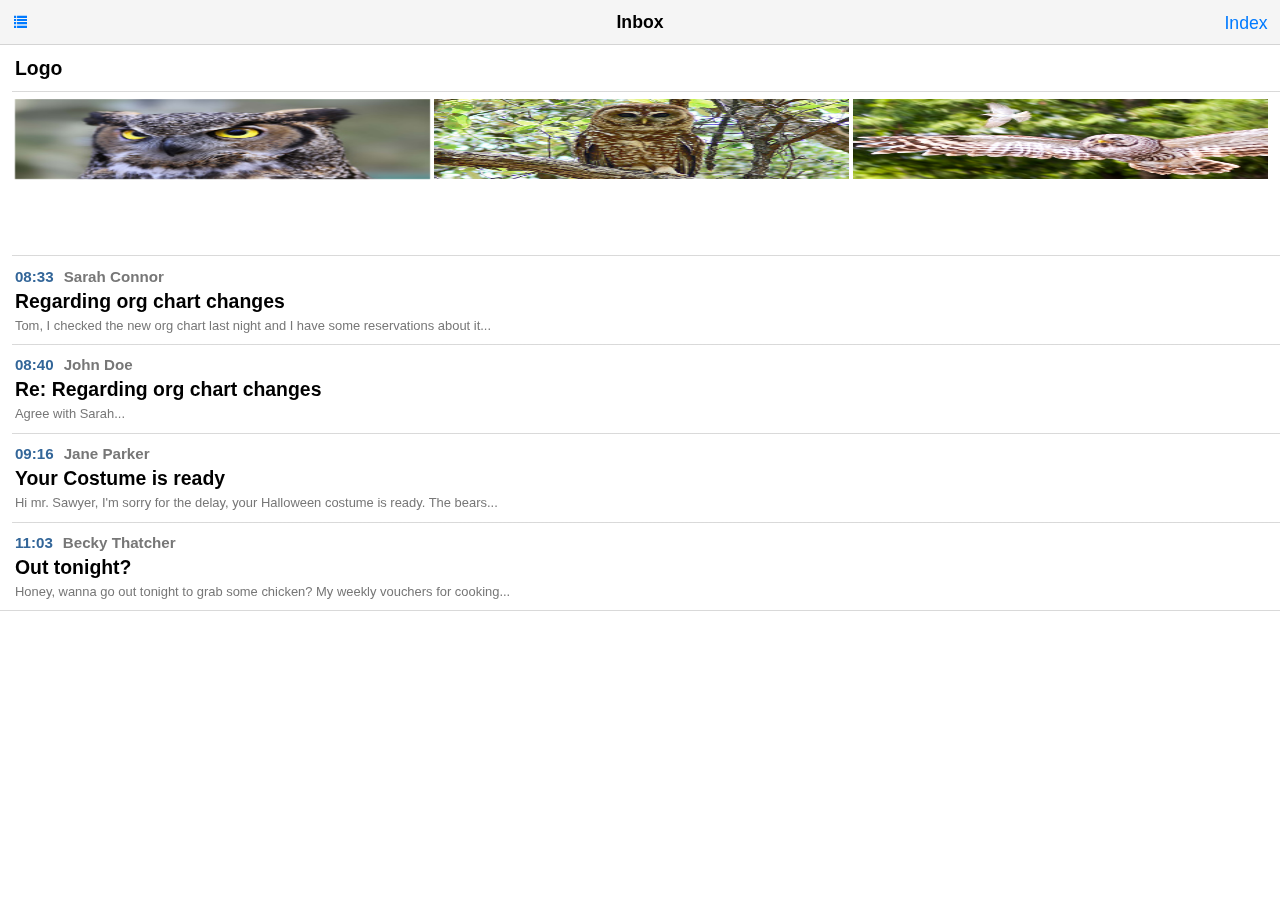
==== commit f9cee295: "s" ====
--- a/index.html
+++ b/index.html
@@ -9,45 +9,91 @@
     <link href="css/kendo.dataviz.min.css" rel="stylesheet" />
     <link href="css/kendo.dataviz.default.min.css" rel="stylesheet" />
     <link href="css/kendo.mobile.all.min.css" rel="stylesheet" />
+	<link href="css/owl.carousel.css" rel="stylesheet">
+    <link href="css/owl.theme.css" rel="stylesheet">
 	<script src="js/jquery.js"></script>
 	<script src="js/kendo.all.min.js"></script>
+	<script src="js/owl.carousel.min.js"></script>
+	
     
 </head>
 <body>
+	<div data-role="layout" data-id="drawer-layout">
+		<header data-role="header">
+			<div data-role="navbar">
+				<a data-role="button" data-rel="drawer" href="#my-drawer" data-icon="drawer-button" data-align="left"></a>
+				<span data-role="view-title"></span>
+				<a data-align="right" data-role="button" class="nav-button" href="#/">Index</a>
+			</div>
+		</header>
+	</div>
+	
+	
+	
     <div data-role="view" id="drawer-home" data-layout="drawer-layout" data-title="Inbox">
-    <ul data-role="listview" class="inboxList">
-        <li>
-            <h3 class="time">07:56</h3><h3>John Doe</h3>
-            <h2>Monday meeting</h2>
-            <p>Hi Tom, Since Monday I'll be out of office, I'm rescheduling the meeting for Tuesday.</p>
-        </li>
-        <li>
-            <h3 class="time">08:21</h3><h3>Joe Harper</h3>
-            <h2>I'm sorry, Tom</h2>
-            <p>Hi Tom, my aunt comes for a visit this Saturday, so I can't come back to St. Pete...</p>
-        </li>
-        <li>
-            <h3 class="time">08:33</h3><h3>Sarah Connor</h3>
-            <h2>Regarding org chart changes</h2>
-            <p>Tom, I checked the new org chart last night and I have some reservations about it...</p>
-        </li>
-        <li>
-            <h3 class="time">08:40</h3><h3>John Doe</h3>
-            <h2>Re: Regarding org chart changes</h2>
-            <p>Agree with Sarah...</p>
-        </li>
-        <li>
-            <h3 class="time">09:16</h3><h3>Jane Parker</h3>
-            <h2>Your Costume is ready</h2>
-            <p>Hi mr. Sawyer, I'm sorry for the delay, your Halloween costume is ready. The bears...</p>
-        </li>
-        <li>
-            <h3 class="time">11:03</h3><h3>Becky Thatcher</h3>
-            <h2>Out tonight?</h2>
-            <p>Honey, wanna go out tonight to grab some chicken? My weekly vouchers for cooking...</p>
-        </li>
-    </ul>
-</div>
+		<ul data-role="listview" class="inboxList">
+			<li>
+				
+				<h2>Logo</h2>
+				
+			</li>
+			<li>
+				<div>
+					
+					  <div id="demo">
+						<div class="container">
+						  <div class="row">
+							<div class="span12">
+
+							  <div id="owl-demo" class="owl-carousel">
+								<div class="item"><img class="lazyOwl" data-src="assets/owl1.jpg" alt="Lazy Owl Image"></div>
+								<div class="item"><img class="lazyOwl" data-src="assets/owl2.jpg" alt="Lazy Owl Image"></div>
+								<div class="item"><img class="lazyOwl" data-src="assets/owl3.jpg" alt="Lazy Owl Image"></div>
+								<div class="item"><img class="lazyOwl" data-src="assets/owl4.jpg" alt="Lazy Owl Image"></div>
+								<div class="item"><img class="lazyOwl" data-src="assets/owl5.jpg" alt="Lazy Owl Image"></div>
+								<div class="item"><img class="lazyOwl" data-src="assets/owl6.jpg" alt="Lazy Owl Image"></div>
+								<div class="item"><img class="lazyOwl" data-src="assets/owl7.jpg" alt="Lazy Owl Image"></div>
+								<div class="item"><img class="lazyOwl" data-src="assets/owl8.jpg" alt="Lazy Owl Image"></div>
+								<div class="item"><img class="lazyOwl" data-src="assets/owl1.jpg" alt="Lazy Owl Image"></div>
+								<div class="item"><img class="lazyOwl" data-src="assets/owl2.jpg" alt="Lazy Owl Image"></div>
+								<div class="item"><img class="lazyOwl" data-src="assets/owl3.jpg" alt="Lazy Owl Image"></div>
+								<div class="item"><img class="lazyOwl" data-src="assets/owl4.jpg" alt="Lazy Owl Image"></div>
+								<div class="item"><img class="lazyOwl" data-src="assets/owl5.jpg" alt="Lazy Owl Image"></div>
+								<div class="item"><img class="lazyOwl" data-src="assets/owl6.jpg" alt="Lazy Owl Image"></div>
+								<div class="item"><img class="lazyOwl" data-src="assets/owl7.jpg" alt="Lazy Owl Image"></div>
+								<div class="item"><img class="lazyOwl" data-src="assets/owl8.jpg" alt="Lazy Owl Image"></div>
+							  </div>
+
+							</div>
+						  </div>
+						</div>
+
+					</div>
+
+				</div>
+			</li>
+			<li>
+				<h3 class="time">08:33</h3><h3>Sarah Connor</h3>
+				<h2>Regarding org chart changes</h2>
+				<p>Tom, I checked the new org chart last night and I have some reservations about it...</p>
+			</li>
+			<li>
+				<h3 class="time">08:40</h3><h3>John Doe</h3>
+				<h2>Re: Regarding org chart changes</h2>
+				<p>Agree with Sarah...</p>
+			</li>
+			<li>
+				<h3 class="time">09:16</h3><h3>Jane Parker</h3>
+				<h2>Your Costume is ready</h2>
+				<p>Hi mr. Sawyer, I'm sorry for the delay, your Halloween costume is ready. The bears...</p>
+			</li>
+			<li>
+				<h3 class="time">11:03</h3><h3>Becky Thatcher</h3>
+				<h2>Out tonight?</h2>
+				<p>Honey, wanna go out tonight to grab some chicken? My weekly vouchers for cooking...</p>
+			</li>
+		</ul>
+	</div>
 
 <div data-role="view" id="drawer-starred" data-layout="drawer-layout" data-title="Starred Items">
     <ul data-role="listview">
@@ -133,15 +179,7 @@
     </ul>
 </div>
 
-<div data-role="layout" data-id="drawer-layout">
-    <header data-role="header">
-        <div data-role="navbar">
-            <a data-role="button" data-rel="drawer" href="#my-drawer" data-icon="drawer-button" data-align="left"></a>
-            <span data-role="view-title"></span>
-            <a data-align="right" data-role="button" class="nav-button" href="#/">Index</a>
-        </div>
-    </header>
-</div>
+
 
 <script>
     // reset global drawer instance, for demo purposes
@@ -198,12 +236,29 @@
         float: left;
         margin-right: 10px;
     }
+	.item{margin:0px 2px;}
+	.item img{width:100%; height:80px;}
 </style>
 
 
 
 <script>
     var app = new kendo.mobile.Application(document.body);
+	
 </script>
+	
+				 <script>
+				$(document).ready(function() {
+
+				  $("#owl-demo").owlCarousel({
+					items : 3,
+					itemsMobile : [479,3],
+					lazyLoad : true,
+					navigation : false,
+					pagination : false
+				  });
+
+				});
+				</script>
 </body>
 </html>
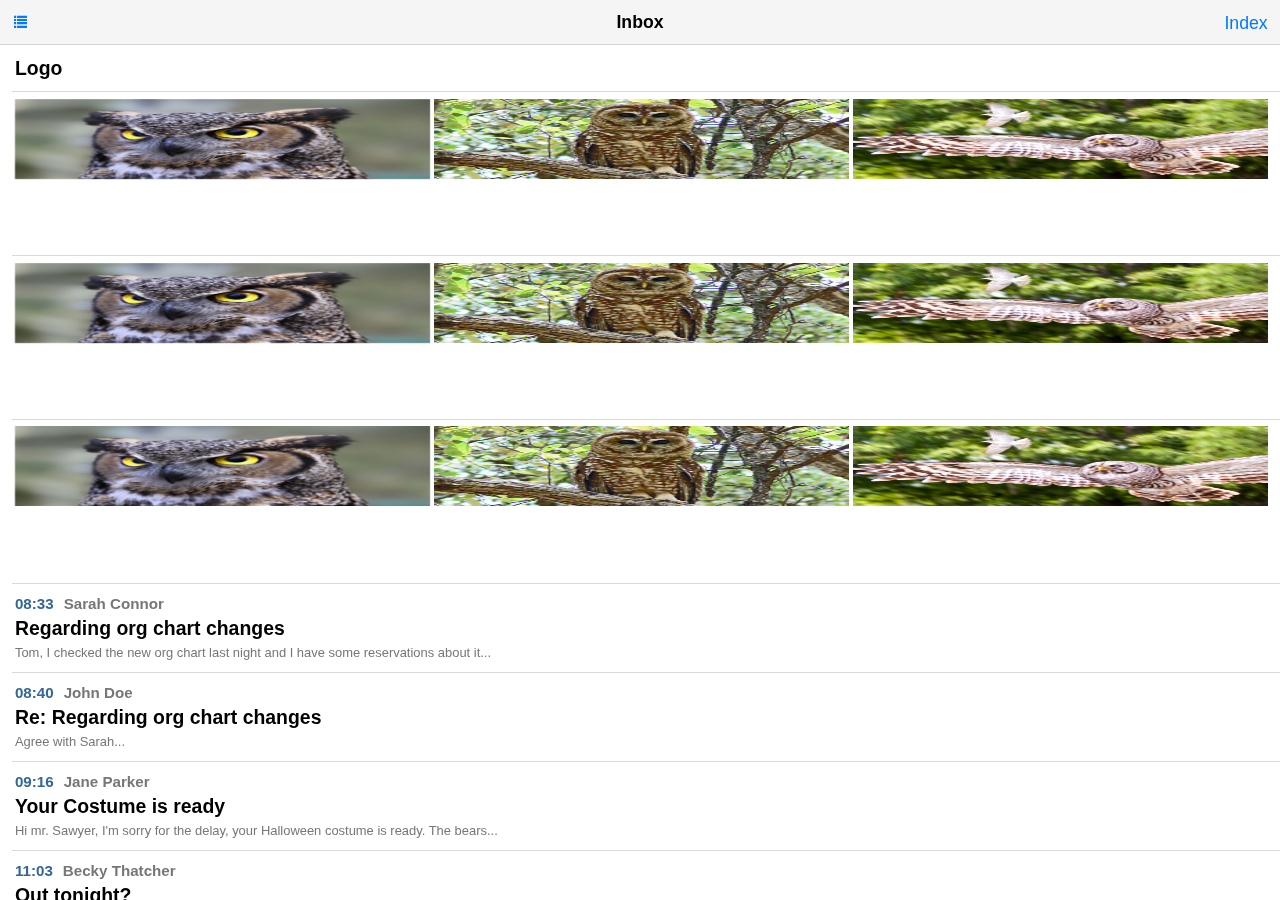
==== commit e802d1a5: "Update index.html" ====
--- a/index.html
+++ b/index.html
@@ -46,6 +46,76 @@
 							<div class="span12">
 
 							  <div id="owl-demo" class="owl-carousel">
+								<div class="item"><img class="lazyOwl" data-src="assets/owl1.jpg" alt="Lazy Owl Image"></div>
+								<div class="item"><img class="lazyOwl" data-src="assets/owl2.jpg" alt="Lazy Owl Image"></div>
+								<div class="item"><img class="lazyOwl" data-src="assets/owl3.jpg" alt="Lazy Owl Image"></div>
+								<div class="item"><img class="lazyOwl" data-src="assets/owl4.jpg" alt="Lazy Owl Image"></div>
+								<div class="item"><img class="lazyOwl" data-src="assets/owl5.jpg" alt="Lazy Owl Image"></div>
+								<div class="item"><img class="lazyOwl" data-src="assets/owl6.jpg" alt="Lazy Owl Image"></div>
+								<div class="item"><img class="lazyOwl" data-src="assets/owl7.jpg" alt="Lazy Owl Image"></div>
+								<div class="item"><img class="lazyOwl" data-src="assets/owl8.jpg" alt="Lazy Owl Image"></div>
+								<div class="item"><img class="lazyOwl" data-src="assets/owl1.jpg" alt="Lazy Owl Image"></div>
+								<div class="item"><img class="lazyOwl" data-src="assets/owl2.jpg" alt="Lazy Owl Image"></div>
+								<div class="item"><img class="lazyOwl" data-src="assets/owl3.jpg" alt="Lazy Owl Image"></div>
+								<div class="item"><img class="lazyOwl" data-src="assets/owl4.jpg" alt="Lazy Owl Image"></div>
+								<div class="item"><img class="lazyOwl" data-src="assets/owl5.jpg" alt="Lazy Owl Image"></div>
+								<div class="item"><img class="lazyOwl" data-src="assets/owl6.jpg" alt="Lazy Owl Image"></div>
+								<div class="item"><img class="lazyOwl" data-src="assets/owl7.jpg" alt="Lazy Owl Image"></div>
+								<div class="item"><img class="lazyOwl" data-src="assets/owl8.jpg" alt="Lazy Owl Image"></div>
+							  </div>
+
+							</div>
+						  </div>
+						</div>
+
+					</div>
+
+				</div>
+			</li>
+			<li>
+				<div>
+					
+					  <div id="demo">
+						<div class="container">
+						  <div class="row">
+							<div class="span12">
+
+							  <div id="owl-demo2" class="owl-carousel">
+								<div class="item"><img class="lazyOwl" data-src="assets/owl1.jpg" alt="Lazy Owl Image"></div>
+								<div class="item"><img class="lazyOwl" data-src="assets/owl2.jpg" alt="Lazy Owl Image"></div>
+								<div class="item"><img class="lazyOwl" data-src="assets/owl3.jpg" alt="Lazy Owl Image"></div>
+								<div class="item"><img class="lazyOwl" data-src="assets/owl4.jpg" alt="Lazy Owl Image"></div>
+								<div class="item"><img class="lazyOwl" data-src="assets/owl5.jpg" alt="Lazy Owl Image"></div>
+								<div class="item"><img class="lazyOwl" data-src="assets/owl6.jpg" alt="Lazy Owl Image"></div>
+								<div class="item"><img class="lazyOwl" data-src="assets/owl7.jpg" alt="Lazy Owl Image"></div>
+								<div class="item"><img class="lazyOwl" data-src="assets/owl8.jpg" alt="Lazy Owl Image"></div>
+								<div class="item"><img class="lazyOwl" data-src="assets/owl1.jpg" alt="Lazy Owl Image"></div>
+								<div class="item"><img class="lazyOwl" data-src="assets/owl2.jpg" alt="Lazy Owl Image"></div>
+								<div class="item"><img class="lazyOwl" data-src="assets/owl3.jpg" alt="Lazy Owl Image"></div>
+								<div class="item"><img class="lazyOwl" data-src="assets/owl4.jpg" alt="Lazy Owl Image"></div>
+								<div class="item"><img class="lazyOwl" data-src="assets/owl5.jpg" alt="Lazy Owl Image"></div>
+								<div class="item"><img class="lazyOwl" data-src="assets/owl6.jpg" alt="Lazy Owl Image"></div>
+								<div class="item"><img class="lazyOwl" data-src="assets/owl7.jpg" alt="Lazy Owl Image"></div>
+								<div class="item"><img class="lazyOwl" data-src="assets/owl8.jpg" alt="Lazy Owl Image"></div>
+							  </div>
+
+							</div>
+						  </div>
+						</div>
+
+					</div>
+
+				</div>
+			</li>
+			<li>
+				<div>
+					
+					  <div id="demo">
+						<div class="container">
+						  <div class="row">
+							<div class="span12">
+
+							  <div id="owl-demo3" class="owl-carousel">
 								<div class="item"><img class="lazyOwl" data-src="assets/owl1.jpg" alt="Lazy Owl Image"></div>
 								<div class="item"><img class="lazyOwl" data-src="assets/owl2.jpg" alt="Lazy Owl Image"></div>
 								<div class="item"><img class="lazyOwl" data-src="assets/owl3.jpg" alt="Lazy Owl Image"></div>
@@ -260,5 +330,31 @@
 
 				});
 				</script>
+					 <script>
+				$(document).ready(function() {
+
+				  $("#owl-demo2").owlCarousel({
+					items : 3,
+					itemsMobile : [479,3],
+					lazyLoad : true,
+					navigation : false,
+					pagination : false
+				  });
+
+				});
+				</script>
+					 <script>
+				$(document).ready(function() {
+
+				  $("#owl-demo3").owlCarousel({
+					items : 3,
+					itemsMobile : [479,3],
+					lazyLoad : true,
+					navigation : false,
+					pagination : false
+				  });
+
+				});
+				</script>
 </body>
 </html>
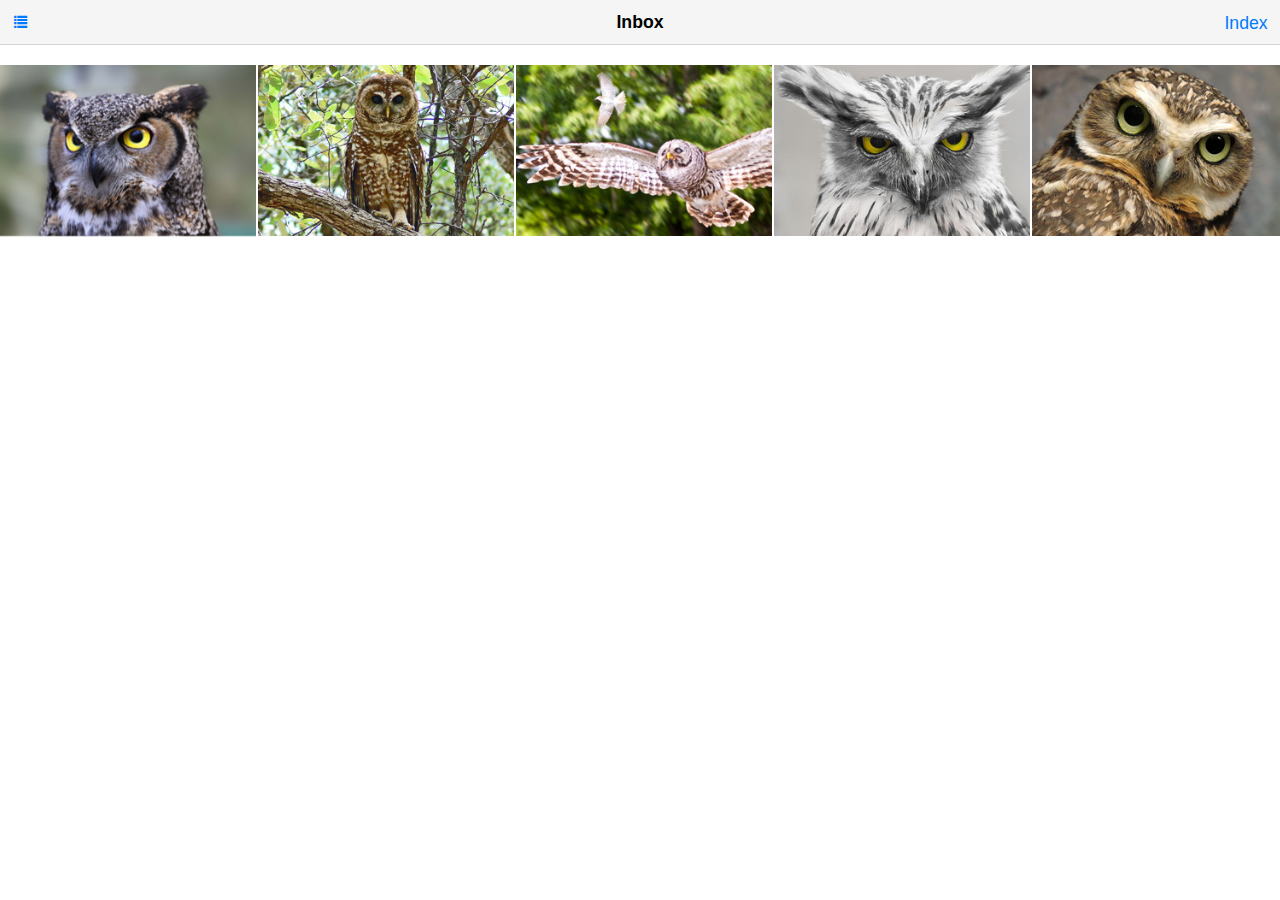
==== commit 81d15e3f: "Update index.html" ====
--- a/index.html
+++ b/index.html
@@ -8,9 +8,9 @@
     <link href="css/kendo.default.min.css" rel="stylesheet" />
     <link href="css/kendo.dataviz.min.css" rel="stylesheet" />
     <link href="css/kendo.dataviz.default.min.css" rel="stylesheet" />
+	<link href="css/owl.carousel.css" rel="stylesheet" />
+	<link href="css/owl.theme.css" rel="stylesheet" />
     <link href="css/kendo.mobile.all.min.css" rel="stylesheet" />
-	<link href="css/owl.carousel.css" rel="stylesheet">
-    <link href="css/owl.theme.css" rel="stylesheet">
 	<script src="js/jquery.js"></script>
 	<script src="js/kendo.all.min.js"></script>
 	<script src="js/owl.carousel.min.js"></script>
@@ -27,142 +27,17 @@
 			</div>
 		</header>
 	</div>
-	
-	
-	
-    <div data-role="view" id="drawer-home" data-layout="drawer-layout" data-title="Inbox">
-		<ul data-role="listview" class="inboxList">
-			<li>
-				
-				<h2>Logo</h2>
-				
-			</li>
-			<li>
-				<div>
-					
-					  <div id="demo">
-						<div class="container">
-						  <div class="row">
-							<div class="span12">
-
-							  <div id="owl-demo" class="owl-carousel">
-								<div class="item"><img class="lazyOwl" data-src="assets/owl1.jpg" alt="Lazy Owl Image"></div>
-								<div class="item"><img class="lazyOwl" data-src="assets/owl2.jpg" alt="Lazy Owl Image"></div>
-								<div class="item"><img class="lazyOwl" data-src="assets/owl3.jpg" alt="Lazy Owl Image"></div>
-								<div class="item"><img class="lazyOwl" data-src="assets/owl4.jpg" alt="Lazy Owl Image"></div>
-								<div class="item"><img class="lazyOwl" data-src="assets/owl5.jpg" alt="Lazy Owl Image"></div>
-								<div class="item"><img class="lazyOwl" data-src="assets/owl6.jpg" alt="Lazy Owl Image"></div>
-								<div class="item"><img class="lazyOwl" data-src="assets/owl7.jpg" alt="Lazy Owl Image"></div>
-								<div class="item"><img class="lazyOwl" data-src="assets/owl8.jpg" alt="Lazy Owl Image"></div>
-								<div class="item"><img class="lazyOwl" data-src="assets/owl1.jpg" alt="Lazy Owl Image"></div>
-								<div class="item"><img class="lazyOwl" data-src="assets/owl2.jpg" alt="Lazy Owl Image"></div>
-								<div class="item"><img class="lazyOwl" data-src="assets/owl3.jpg" alt="Lazy Owl Image"></div>
-								<div class="item"><img class="lazyOwl" data-src="assets/owl4.jpg" alt="Lazy Owl Image"></div>
-								<div class="item"><img class="lazyOwl" data-src="assets/owl5.jpg" alt="Lazy Owl Image"></div>
-								<div class="item"><img class="lazyOwl" data-src="assets/owl6.jpg" alt="Lazy Owl Image"></div>
-								<div class="item"><img class="lazyOwl" data-src="assets/owl7.jpg" alt="Lazy Owl Image"></div>
-								<div class="item"><img class="lazyOwl" data-src="assets/owl8.jpg" alt="Lazy Owl Image"></div>
-							  </div>
-
-							</div>
-						  </div>
-						</div>
-
-					</div>
-
+	<div data-role="view" id="drawer-home" data-layout="drawer-layout" data-title="Inbox">
+		
+		<div style="position:relative;z-index: 9999;">	
+			<div style="margin:20px 0px;text-align:Center;">
+				<div id="owl-demo" class="owl-carousel">
 				</div>
-			</li>
-			<li>
-				<div>
-					
-					  <div id="demo">
-						<div class="container">
-						  <div class="row">
-							<div class="span12">
-
-							  <div id="owl-demo2" class="owl-carousel">
-								<div class="item"><img class="lazyOwl" data-src="assets/owl1.jpg" alt="Lazy Owl Image"></div>
-								<div class="item"><img class="lazyOwl" data-src="assets/owl2.jpg" alt="Lazy Owl Image"></div>
-								<div class="item"><img class="lazyOwl" data-src="assets/owl3.jpg" alt="Lazy Owl Image"></div>
-								<div class="item"><img class="lazyOwl" data-src="assets/owl4.jpg" alt="Lazy Owl Image"></div>
-								<div class="item"><img class="lazyOwl" data-src="assets/owl5.jpg" alt="Lazy Owl Image"></div>
-								<div class="item"><img class="lazyOwl" data-src="assets/owl6.jpg" alt="Lazy Owl Image"></div>
-								<div class="item"><img class="lazyOwl" data-src="assets/owl7.jpg" alt="Lazy Owl Image"></div>
-								<div class="item"><img class="lazyOwl" data-src="assets/owl8.jpg" alt="Lazy Owl Image"></div>
-								<div class="item"><img class="lazyOwl" data-src="assets/owl1.jpg" alt="Lazy Owl Image"></div>
-								<div class="item"><img class="lazyOwl" data-src="assets/owl2.jpg" alt="Lazy Owl Image"></div>
-								<div class="item"><img class="lazyOwl" data-src="assets/owl3.jpg" alt="Lazy Owl Image"></div>
-								<div class="item"><img class="lazyOwl" data-src="assets/owl4.jpg" alt="Lazy Owl Image"></div>
-								<div class="item"><img class="lazyOwl" data-src="assets/owl5.jpg" alt="Lazy Owl Image"></div>
-								<div class="item"><img class="lazyOwl" data-src="assets/owl6.jpg" alt="Lazy Owl Image"></div>
-								<div class="item"><img class="lazyOwl" data-src="assets/owl7.jpg" alt="Lazy Owl Image"></div>
-								<div class="item"><img class="lazyOwl" data-src="assets/owl8.jpg" alt="Lazy Owl Image"></div>
-							  </div>
-
-							</div>
-						  </div>
-						</div>
-
-					</div>
-
-				</div>
-			</li>
-			<li>
-				<div>
-					
-					  <div id="demo">
-						<div class="container">
-						  <div class="row">
-							<div class="span12">
-
-							  <div id="owl-demo3" class="owl-carousel">
-								<div class="item"><img class="lazyOwl" data-src="assets/owl1.jpg" alt="Lazy Owl Image"></div>
-								<div class="item"><img class="lazyOwl" data-src="assets/owl2.jpg" alt="Lazy Owl Image"></div>
-								<div class="item"><img class="lazyOwl" data-src="assets/owl3.jpg" alt="Lazy Owl Image"></div>
-								<div class="item"><img class="lazyOwl" data-src="assets/owl4.jpg" alt="Lazy Owl Image"></div>
-								<div class="item"><img class="lazyOwl" data-src="assets/owl5.jpg" alt="Lazy Owl Image"></div>
-								<div class="item"><img class="lazyOwl" data-src="assets/owl6.jpg" alt="Lazy Owl Image"></div>
-								<div class="item"><img class="lazyOwl" data-src="assets/owl7.jpg" alt="Lazy Owl Image"></div>
-								<div class="item"><img class="lazyOwl" data-src="assets/owl8.jpg" alt="Lazy Owl Image"></div>
-								<div class="item"><img class="lazyOwl" data-src="assets/owl1.jpg" alt="Lazy Owl Image"></div>
-								<div class="item"><img class="lazyOwl" data-src="assets/owl2.jpg" alt="Lazy Owl Image"></div>
-								<div class="item"><img class="lazyOwl" data-src="assets/owl3.jpg" alt="Lazy Owl Image"></div>
-								<div class="item"><img class="lazyOwl" data-src="assets/owl4.jpg" alt="Lazy Owl Image"></div>
-								<div class="item"><img class="lazyOwl" data-src="assets/owl5.jpg" alt="Lazy Owl Image"></div>
-								<div class="item"><img class="lazyOwl" data-src="assets/owl6.jpg" alt="Lazy Owl Image"></div>
-								<div class="item"><img class="lazyOwl" data-src="assets/owl7.jpg" alt="Lazy Owl Image"></div>
-								<div class="item"><img class="lazyOwl" data-src="assets/owl8.jpg" alt="Lazy Owl Image"></div>
-							  </div>
-
-							</div>
-						  </div>
-						</div>
-
-					</div>
-
-				</div>
-			</li>
-			<li>
-				<h3 class="time">08:33</h3><h3>Sarah Connor</h3>
-				<h2>Regarding org chart changes</h2>
-				<p>Tom, I checked the new org chart last night and I have some reservations about it...</p>
-			</li>
-			<li>
-				<h3 class="time">08:40</h3><h3>John Doe</h3>
-				<h2>Re: Regarding org chart changes</h2>
-				<p>Agree with Sarah...</p>
-			</li>
-			<li>
-				<h3 class="time">09:16</h3><h3>Jane Parker</h3>
-				<h2>Your Costume is ready</h2>
-				<p>Hi mr. Sawyer, I'm sorry for the delay, your Halloween costume is ready. The bears...</p>
-			</li>
-			<li>
-				<h3 class="time">11:03</h3><h3>Becky Thatcher</h3>
-				<h2>Out tonight?</h2>
-				<p>Honey, wanna go out tonight to grab some chicken? My weekly vouchers for cooking...</p>
-			</li>
-		</ul>
+			</div>
+		</div>
+
+
+		
 	</div>
 
 <div data-role="view" id="drawer-starred" data-layout="drawer-layout" data-title="Starred Items">
@@ -306,55 +181,60 @@
         float: left;
         margin-right: 10px;
     }
-	.item{margin:0px 2px;}
-	.item img{width:100%; height:80px;}
+	#owl-demo .item{
+background: #a1def8;
+padding: 30px 0px;
+display: block;
+margin: 5px;
+color: #FFF;
+-webkit-border-radius: 3px;
+-moz-border-radius: 3px;
+border-radius: 3px;
+text-align: center;
+
+}
+.owl-item{margin:0 2px 0px 0px;}
+.owl-item img{width:100%;}
+
+
 </style>
 
 
 
 <script>
     var app = new kendo.mobile.Application(document.body);
-	
+
+    function initScrollView(e) {
+        e.view.element.find("#scrollView").kendoMobileScrollView();
+    }
+	
+	
+
+    $(document).ready(function() {
+     
+    $("#owl-demo").owlCarousel({
+    jsonPath : 'custom_json.json',
+    jsonSuccess : customDataSuccess,
+	 itemsMobile : [479,3],
+	 pagination : false
+    });
+     
+    function customDataSuccess(data){
+    var content = "";
+    for(var i in data["items"]){
+    var img = data["items"][i].img;
+    var alt = data["items"][i].alt;
+     
+    content += "<img src=\"" +img+ "\" alt=\"" +alt+ "\">"
+    }
+    $("#owl-demo").html(content);
+    }
+     
+    });
+
+
+
 </script>
 	
-				 <script>
-				$(document).ready(function() {
-
-				  $("#owl-demo").owlCarousel({
-					items : 3,
-					itemsMobile : [479,3],
-					lazyLoad : true,
-					navigation : false,
-					pagination : false
-				  });
-
-				});
-				</script>
-					 <script>
-				$(document).ready(function() {
-
-				  $("#owl-demo2").owlCarousel({
-					items : 3,
-					itemsMobile : [479,3],
-					lazyLoad : true,
-					navigation : false,
-					pagination : false
-				  });
-
-				});
-				</script>
-					 <script>
-				$(document).ready(function() {
-
-				  $("#owl-demo3").owlCarousel({
-					items : 3,
-					itemsMobile : [479,3],
-					lazyLoad : true,
-					navigation : false,
-					pagination : false
-				  });
-
-				});
-				</script>
-</body>
+			
 </html>
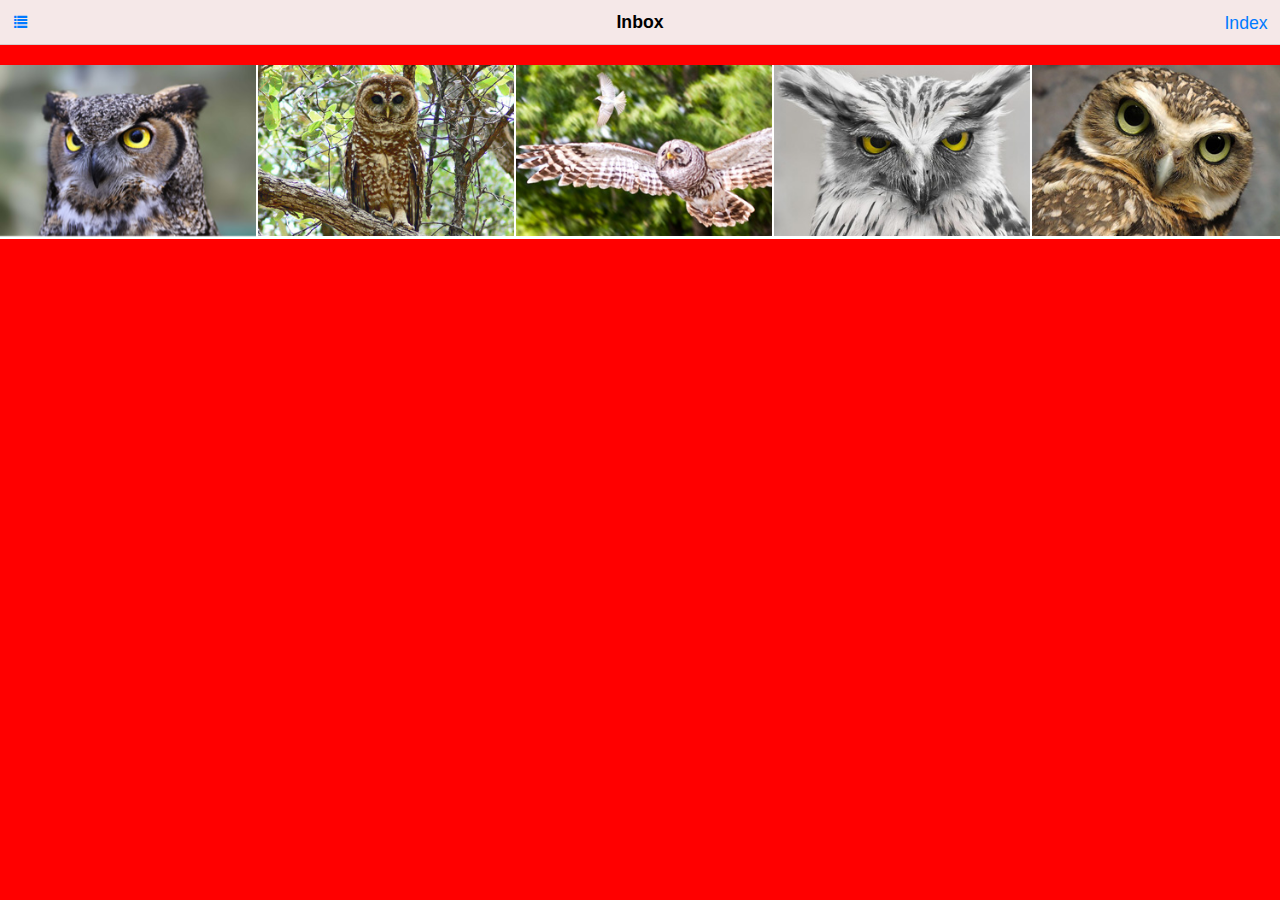
==== commit 5b2adea0: "Update index.html" ====
--- a/index.html
+++ b/index.html
@@ -17,7 +17,7 @@
 	
     
 </head>
-<body>
+<body style="background:red;">
 	<div data-role="layout" data-id="drawer-layout">
 		<header data-role="header">
 			<div data-role="navbar">
@@ -28,9 +28,9 @@
 		</header>
 	</div>
 	<div data-role="view" id="drawer-home" data-layout="drawer-layout" data-title="Inbox">
-		
-		<div style="position:relative;z-index: 9999;">	
-			<div style="margin:20px 0px;text-align:Center;">
+		<div style="clear:both;"></div>
+		<div style="position:relative;">	
+			<div style="margin:20px 0px;text-align:Center; background:#fff;">
 				<div id="owl-demo" class="owl-carousel">
 				</div>
 			</div>
@@ -196,7 +196,7 @@
 .owl-item{margin:0 2px 0px 0px;}
 .owl-item img{width:100%;}
 
-
+.km-content.km-widget.km-scroll-wrapper{background:red;}
 </style>
 
 
@@ -215,7 +215,7 @@
     $("#owl-demo").owlCarousel({
     jsonPath : 'custom_json.json',
     jsonSuccess : customDataSuccess,
-	 itemsMobile : [479,3],
+	 itemsMobile : [479,2],
 	 pagination : false
     });
      
